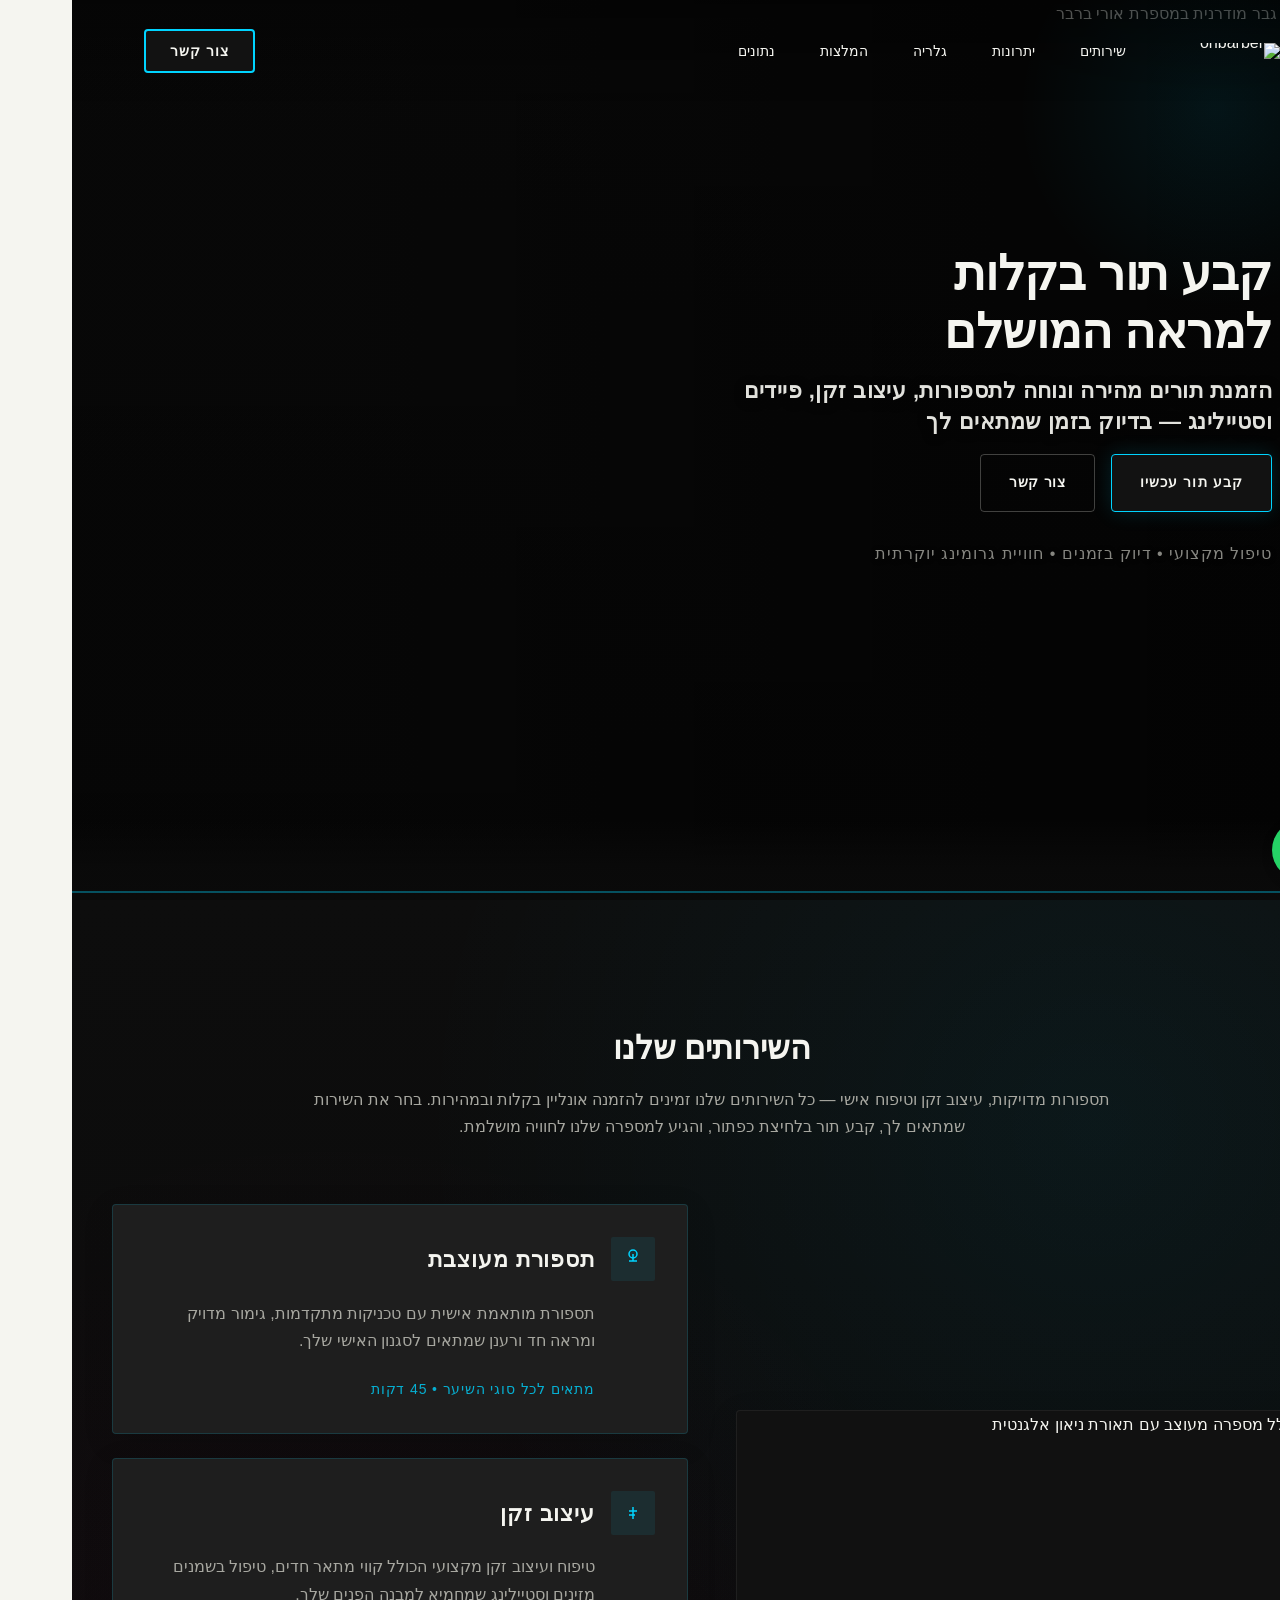
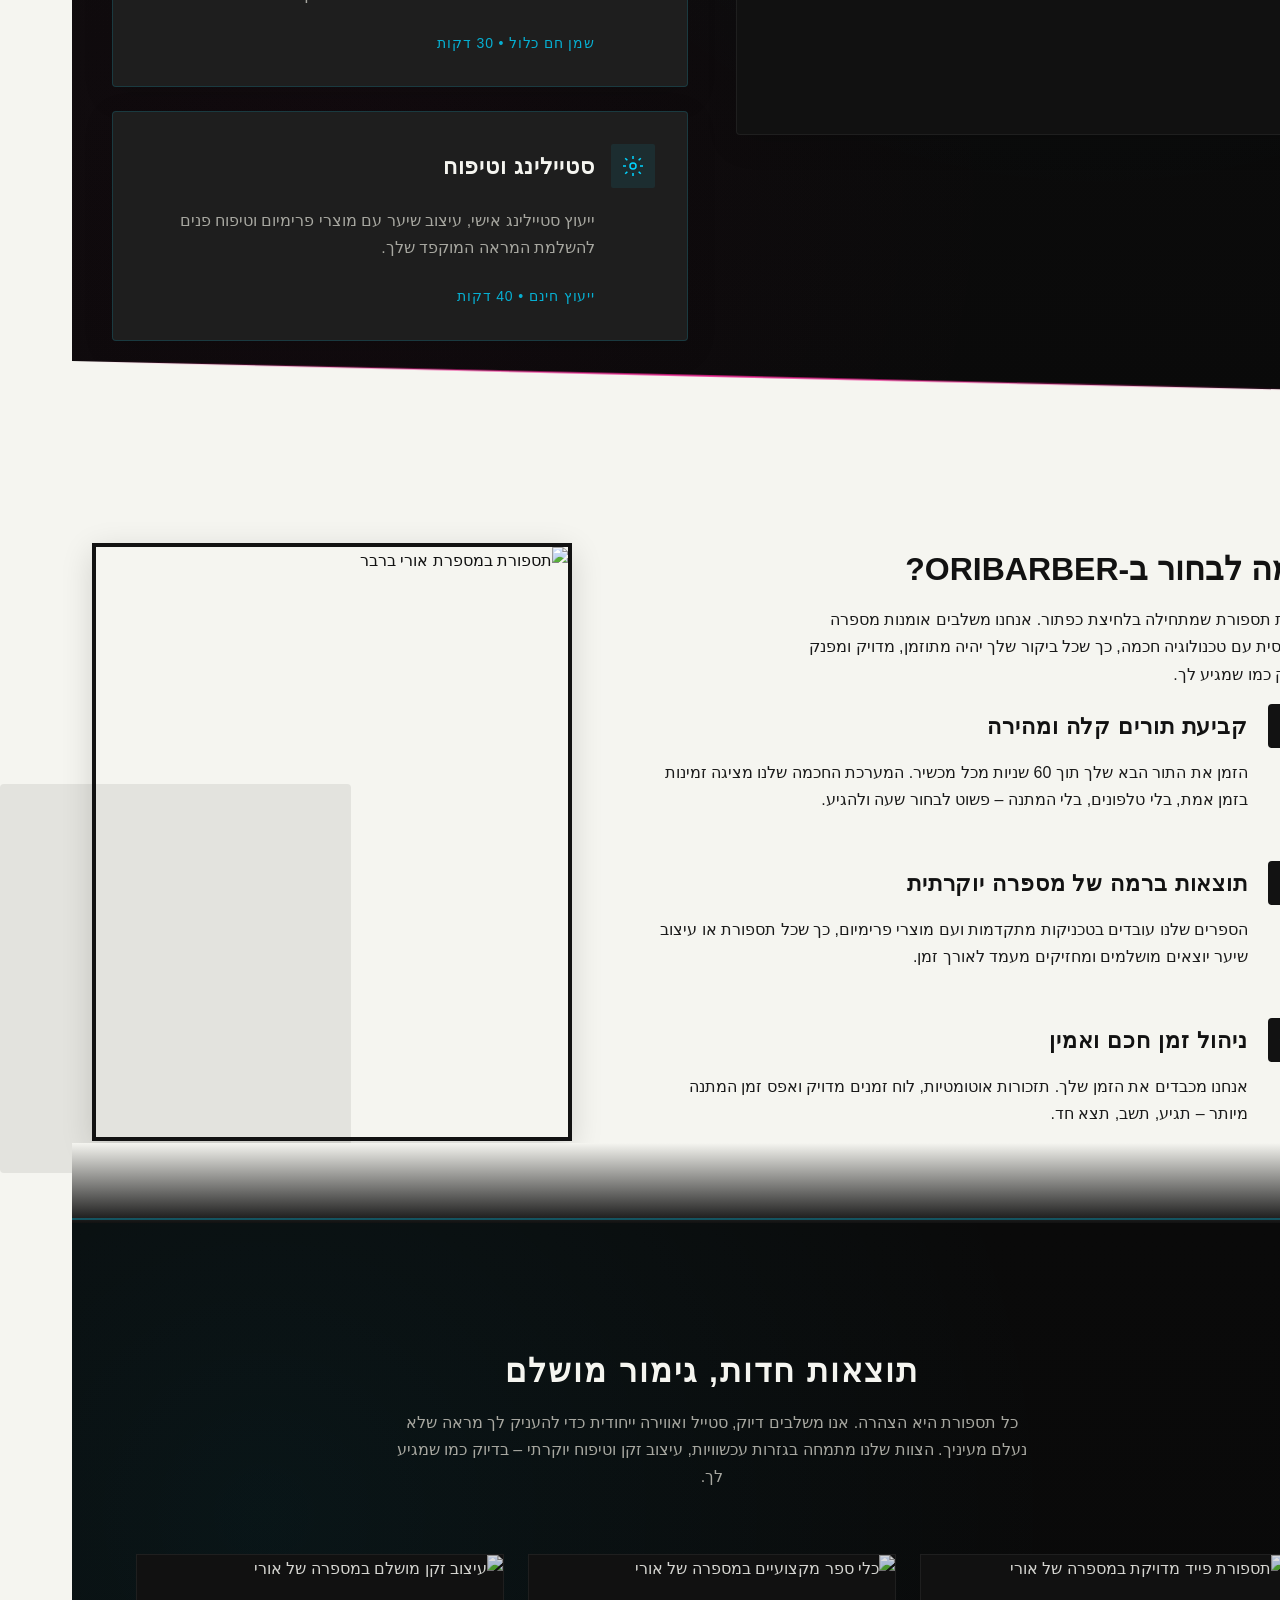
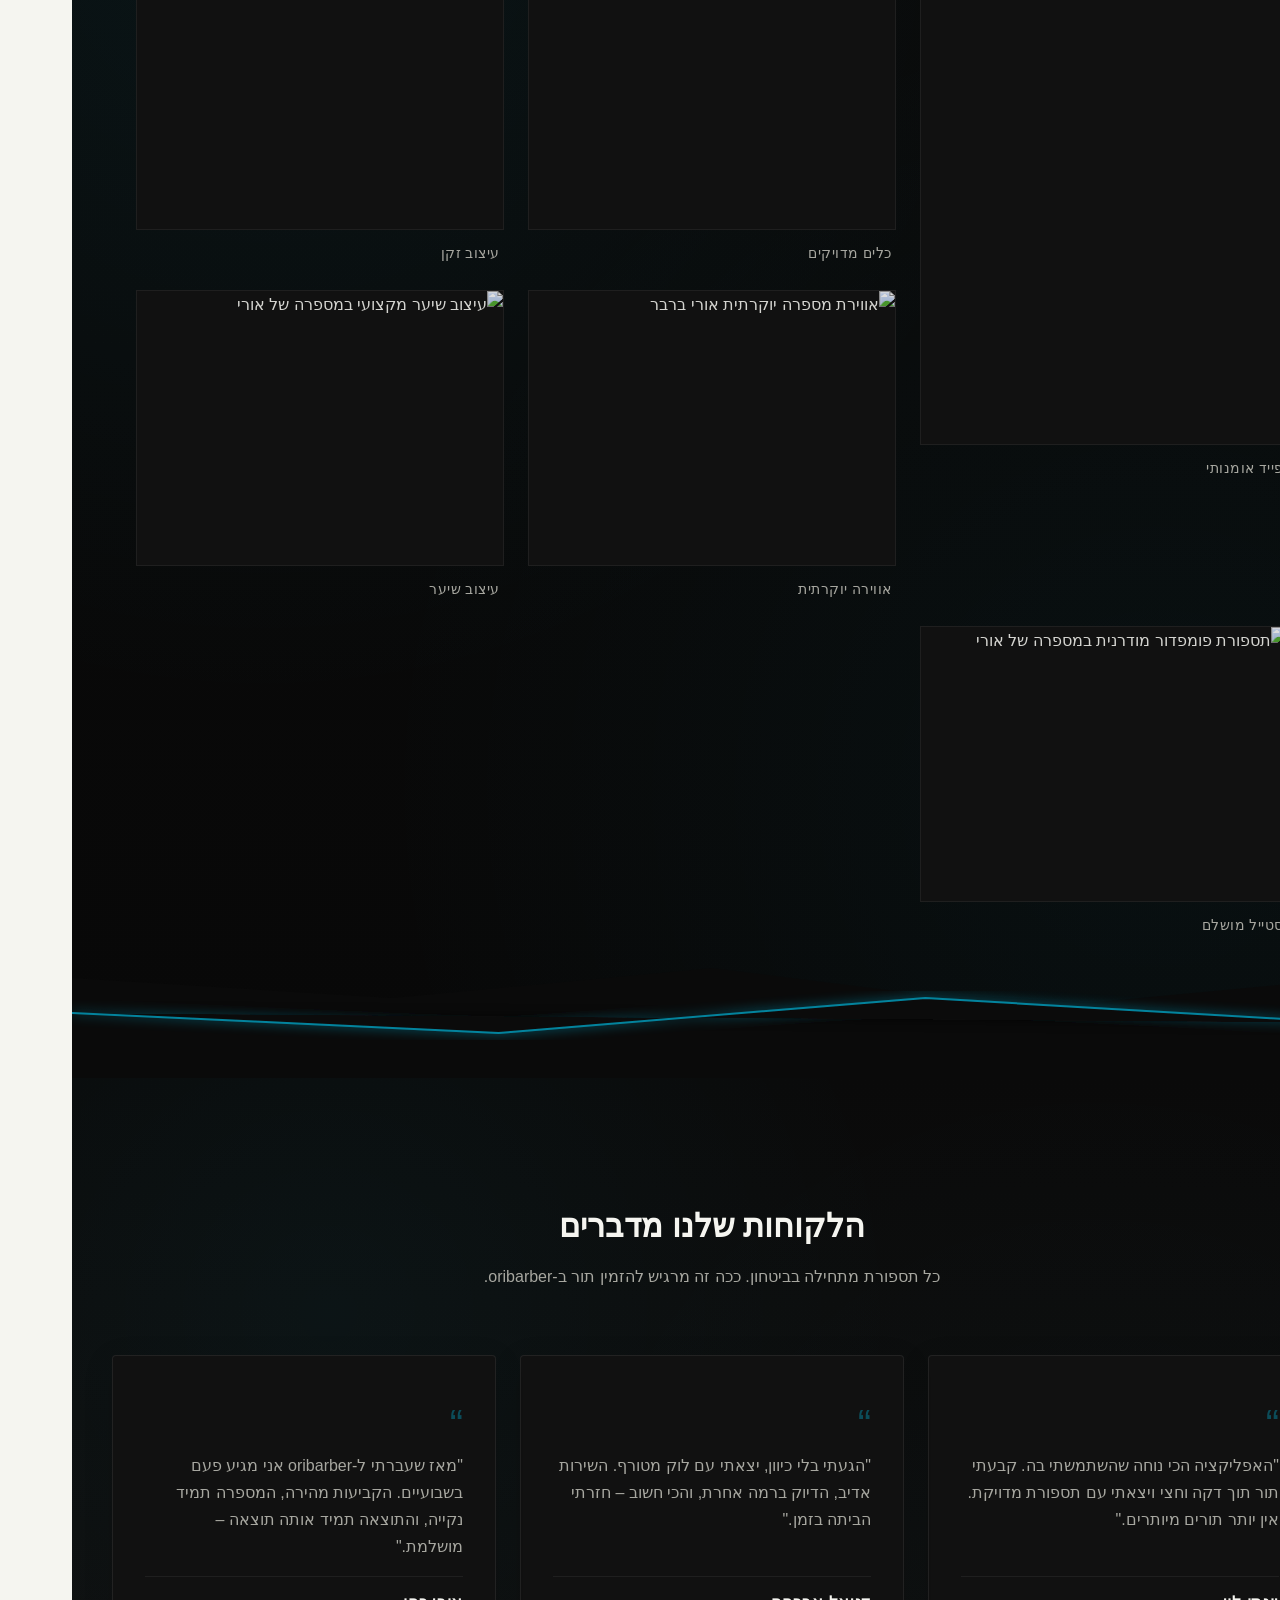
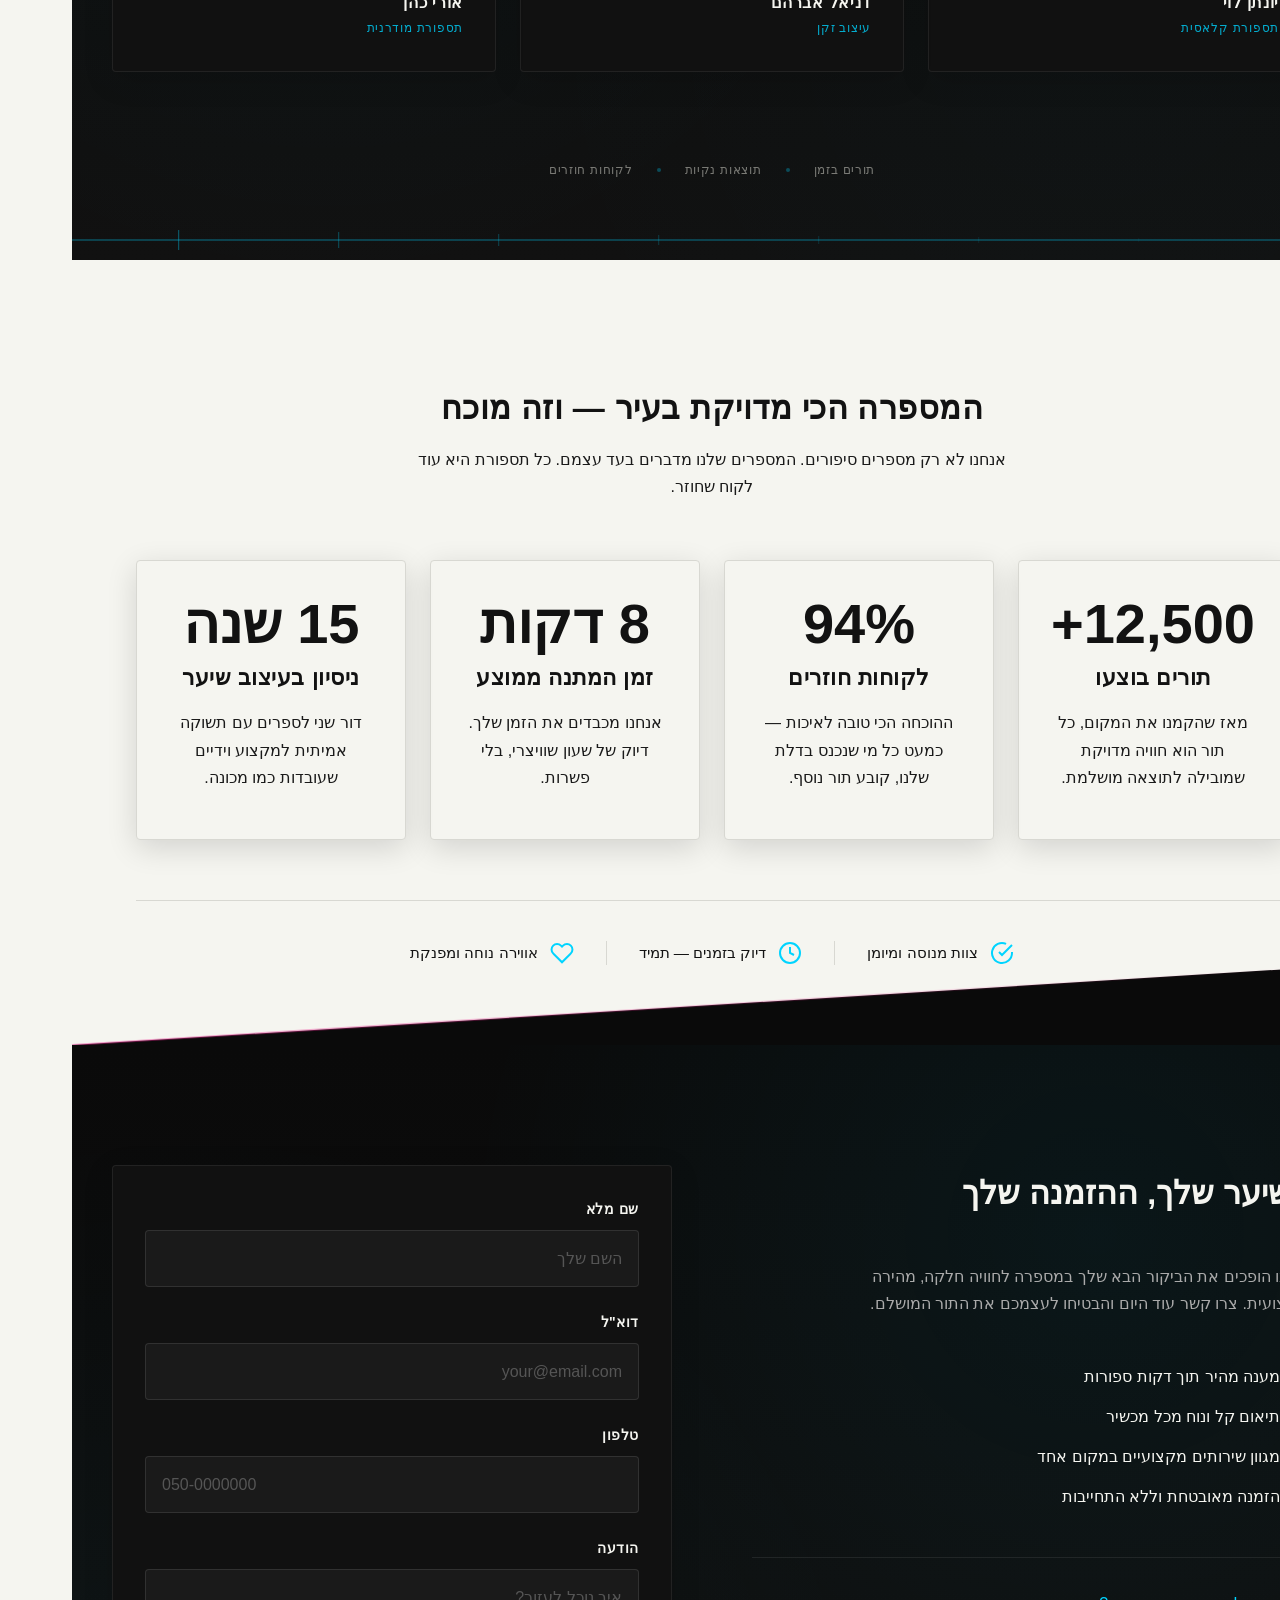
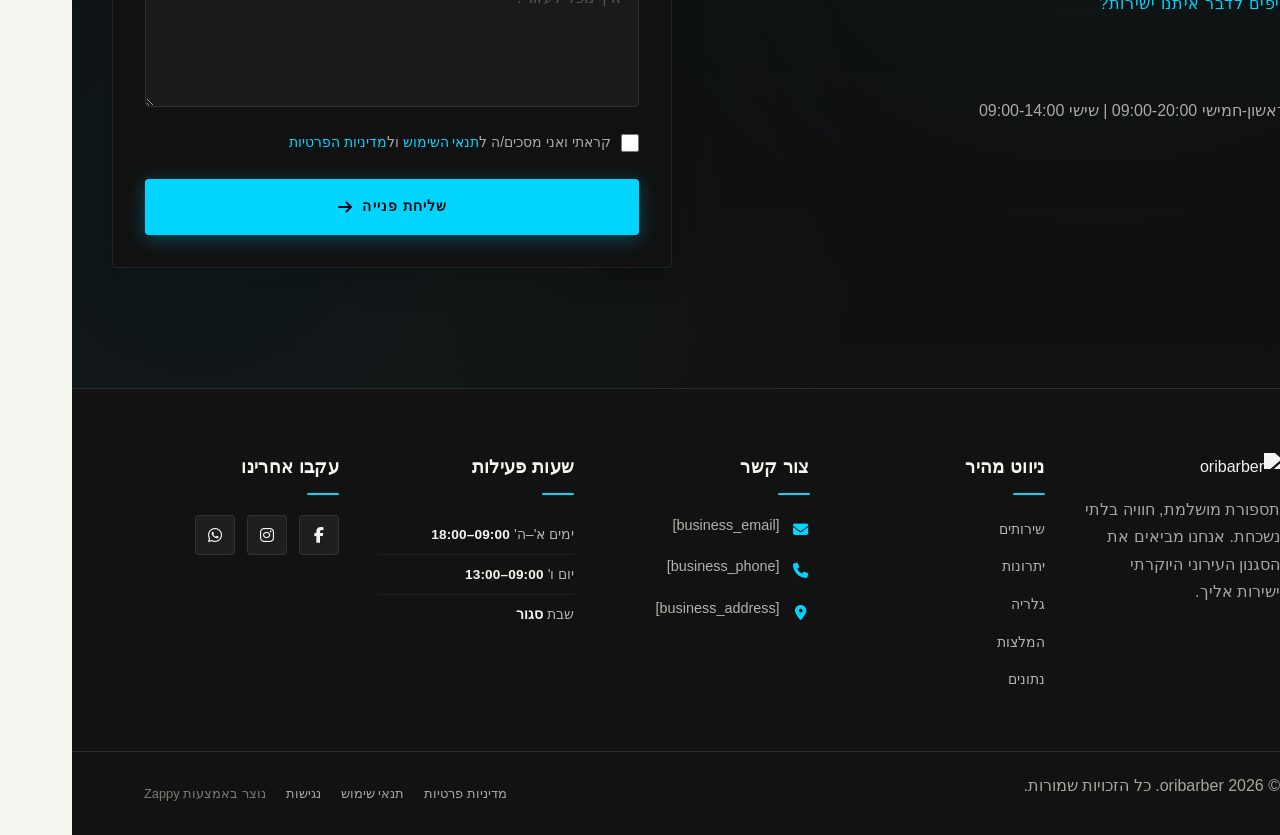
==== public/index.html @ 3cad595c "Initial website commit" ====
<!doctype html><html dir="rtl" lang="he"><head><meta charset="UTF-8"><meta content="width=device-width,initial-scale=1" name="viewport"><meta content="index, follow" name="robots"><title>הזמן תספורת מנצחת עכשיו — oribarber</title><meta content="מחפש מספרה קרובה שתשדרג לך את הלוק? ב-oribarber תוכל לקבוע תור בקלות אונליין לתספורת או עיצוב שיער מקצועי. הצוות שלנו מחכה להפוך כל ביקור לחוויה מעולה. קבע פגישה עכשיו!" name="description"><meta content="מספרה קרובה אליי, מספרות בסביבה שלי, הזמנת תור תספורת אונליין, oribarber, עיצוב שיער מקצועי" name="keywords"><link href="/assets/favicon.ico" rel="icon" type="image/x-icon"><link href="/assets/favicon-16x16.png" rel="icon" type="image/png" sizes="16x16"><link href="/assets/favicon-32x32.png" rel="icon" type="image/png" sizes="32x32"><link href="/assets/favicon-48x48.png" rel="icon" type="image/png" sizes="48x48"><link href="/assets/favicon-192x192.png" rel="icon" type="image/png" sizes="192x192"><link href="/assets/favicon-512x512.png" rel="icon" type="image/png" sizes="512x512"><link href="/assets/apple-touch-icon.png" rel="apple-touch-icon"><script>!function(){"use strict";var t="2a26b014-7bde-46ac-a381-172e5f6db918",e="https://api.zappy5.com/api/analytics/track",a=18e5,n=2592e6,o=!0,i=!0,r=!0;var s=function(){var e="zappy_visitor_"+t,a=null;try{if(a=localStorage.getItem(e)){var o=JSON.parse(a),i=Date.now();if(i-o.created<n)return o.lastSeen=i,localStorage.setItem(e,JSON.stringify(o)),o.id}}catch(t){console.warn("Zappy Analytics: LocalStorage not available")}var r="zv_"+Date.now()+"_"+Math.random().toString(36).substr(2,9);try{localStorage.setItem(e,JSON.stringify({id:r,created:Date.now(),lastSeen:Date.now()}))}catch(t){}return r}(),c=function(){var e="zappy_session_"+t,n=null;try{if(n=sessionStorage.getItem(e)){var o=JSON.parse(n),i=Date.now();if(i-o.timestamp<a)return o.timestamp=i,sessionStorage.setItem(e,JSON.stringify(o)),o.id}}catch(t){console.warn("Zappy Analytics: SessionStorage not available")}var r="zs_"+Date.now()+"_"+Math.random().toString(36).substr(2,9);try{sessionStorage.setItem(e,JSON.stringify({id:r,timestamp:Date.now()}))}catch(t){}return r}();function l(a,n){n=n||{};var o={website_id:t,event_type:a,page_path:window.location.pathname,referrer:document.referrer||"direct",visitor_id:s,session_id:c,metadata:n};if(navigator.sendBeacon){var i=new Blob([JSON.stringify(o)],{type:"application/json"});navigator.sendBeacon(e,i)}else fetch(e,{method:"POST",headers:{"Content-Type":"application/json"},body:JSON.stringify(o),keepalive:!0}).catch(function(t){console.warn("Zappy Analytics: Failed to track event",t)})}o&&l("pageview",{title:document.title,url:window.location.href}),i&&document.addEventListener("click",function(t){var e=t.target;if("BUTTON"===e.tagName||e.closest("button")){var a="BUTTON"===e.tagName?e:e.closest("button");l("click",{element:"button",text:a.textContent.trim().substring(0,100),id:a.id||null,class:a.className||null})}else if("A"===e.tagName||e.closest("a")){var n="A"===e.tagName?e:e.closest("a");l("navigation",{element:"link",text:n.textContent.trim().substring(0,100),href:n.href,external:n.hostname!==window.location.hostname})}},!0),r&&document.addEventListener("submit",function(t){var e=t.target;l("form_submit",{form_id:e.id||null,form_name:e.name||null,form_action:e.action||null,form_method:e.method||"GET"})},!0);var d=Date.now();window.addEventListener("beforeunload",function(){l("page_unload",{time_on_page:Math.floor((Date.now()-d)/1e3),page_path:window.location.pathname})}),window.zappyAnalytics={track:l,getVisitorId:function(){return s},getSessionId:function(){return c}}}()</script><meta content="הזמן תספורת מנצחת עכשיו — oribarber" property="og:title"><meta content="מחפש מספרה קרובה שתשדרג לך את הלוק? ב-oribarber תוכל לקבוע תור בקלות אונליין לתספורת או עיצוב שיער מקצועי. הצוות שלנו מחכה להפוך כל ביקור לחוויה מעולה. קבע פגישה עכשיו!" property="og:description"><meta content="summary_large_image" name="twitter:card"><meta content="הזמן תספורת מנצחת עכשיו — oribarber" name="twitter:title"><meta content="מחפש מספרה קרובה שתשדרג לך את הלוק? ב-oribarber תוכל לקבוע תור בקלות אונליין לתספורת או עיצוב שיער מקצועי. הצוות שלנו מחכה להפוך כל ביקור לחוויה מעולה. קבע פגישה עכשיו!" name="twitter:description"><meta content="website" property="og:type"><meta content="he_IL" property="og:locale"><link href="https://cdnjs.cloudflare.com/ajax/libs/font-awesome/6.4.0/css/all.min.css" rel="stylesheet"><style>.skip-link{position:absolute;top:0;left:0;transform:translateY(-200%);padding:12px 18px;background:var(--bg-dark,#1a1a1a);color:var(--text-light,#fff);font-weight:600;border-radius:0 0 8px 0;z-index:10000}.skip-link:focus{transform:none;outline:2px solid var(--ring,#fff);outline-offset:2px}:focus-visible{outline:2px solid var(--ring,currentColor);outline-offset:3px}</style><link href="/assets/favicon.ico" rel="icon" type="image/x-icon"><link href="/assets/favicon-16x16.png" rel="icon" type="image/png" sizes="16x16"><link href="/assets/favicon-32x32.png" rel="icon" type="image/png" sizes="32x32"><link href="/assets/favicon-48x48.png" rel="icon" type="image/png" sizes="48x48"><link href="/assets/favicon-192x192.png" rel="icon" type="image/png" sizes="192x192"><link href="/assets/favicon-512x512.png" rel="icon" type="image/png" sizes="512x512"><link href="/assets/apple-touch-icon.png" rel="apple-touch-icon"><link href="https://cdn.jsdelivr.net/npm/vanilla-cookieconsent@3/dist/cookieconsent.css" rel="stylesheet"><script src="https://cdn.jsdelivr.net/npm/vanilla-cookieconsent@3/dist/cookieconsent.umd.js"></script><script src="https://cdn.jsdelivr.net/gh/mickidum/acc_toolbar/acctoolbar/acctoolbar.min.js"></script><link href="/styles.css" rel="stylesheet"><script>window.ZAPPY_WEBSITE_ID="2a26b014-7bde-46ac-a381-172e5f6db918",window.ZAPPY_API_BASE="https://api.zappy5.com"</script><style id="zappy-dropdown-submenu-styles">#navMenu li:has(.sub-menu),.nav-menu li:has(.sub-menu),.navbar li:has(.sub-menu),nav li:has(.sub-menu){position:relative}#navMenu .sub-menu,.nav-menu .sub-menu,.navbar .sub-menu,nav .sub-menu{display:block!important;position:absolute!important;top:100%;left:0;min-width:220px;background:#fff;border-radius:8px;box-shadow:0 8px 25px rgba(0,0,0,.15);padding:8px 0;opacity:0;visibility:hidden;transform:translateY(10px);transition:all .3s ease;z-index:1000;list-style:none;pointer-events:none}#navMenu li:hover>.sub-menu,.nav-menu li:hover>.sub-menu,.navbar li:hover>.sub-menu,nav li:hover>.sub-menu{opacity:1!important;visibility:visible!important;transform:translateY(0)!important;pointer-events:auto!important}.sub-menu li{list-style:none;margin:0;padding:0}.sub-menu a{display:block!important;padding:10px 16px!important;color:var(--text-dark,#333)!important;font-weight:500;text-decoration:none;white-space:nowrap;transition:background-color .2s}.sub-menu .zappy-nav-child>a{padding-left:28px!important;font-size:.9em!important;opacity:.85!important}[dir=rtl] .sub-menu .zappy-nav-child>a,html[lang=ar] .sub-menu .zappy-nav-child>a,html[lang=he] .sub-menu .zappy-nav-child>a{padding-left:10px!important;padding-right:28px!important}.sub-menu .zappy-nav-parent>a{font-weight:600!important}.sub-menu a:hover{background-color:#f5f5f5}[dir=rtl] .nav-menu .sub-menu,[dir=rtl] .navbar .sub-menu,[dir=rtl] nav .sub-menu,html[lang=ar] .nav-menu .sub-menu,html[lang=ar] .navbar .sub-menu,html[lang=ar] nav .sub-menu,html[lang=he] .nav-menu .sub-menu,html[lang=he] .navbar .sub-menu,html[lang=he] nav .sub-menu{left:auto!important;right:0!important}.sub-menu:empty,.sub-menu:not(:has(li)):not(:has(> a)),.sub-menu:not(:has(li:not(.zappy-hidden-menu-item))):not(:has(> a)){display:none!important;opacity:0!important;visibility:hidden!important;pointer-events:none!important}li:has(.menu-group-title):hover>.sub-menu{opacity:1!important;visibility:visible!important;transform:translateY(0)!important;pointer-events:auto!important}#navMenu>li>.menu-group-title,.nav-menu>li>.menu-group-title{display:inline-block;padding:.5rem 1rem;cursor:default;user-select:none}@media (max-width:768px){#navMenu .sub-menu,.nav-menu .sub-menu,.navbar .sub-menu,nav .sub-menu{position:static!important;transform:none!important;box-shadow:none!important;background:0 0!important;max-height:0;overflow:hidden;opacity:0;visibility:hidden;transition:max-height .3s ease,opacity .3s ease;padding:0!important;border-radius:0!important}#navMenu .sub-menu.mobile-expanded,.nav-menu .sub-menu.mobile-expanded,.navbar .sub-menu.mobile-expanded{max-height:none!important;overflow-y:visible!important;opacity:1!important;visibility:visible!important;padding:8px 0 8px 16px!important}[dir=rtl] .sub-menu.mobile-expanded,html[lang=he] .sub-menu.mobile-expanded{padding:8px 16px 8px 0!important}#navMenu li:hover>.sub-menu,.nav-menu li:hover>.sub-menu,.navbar li:hover>.sub-menu,nav li:hover>.sub-menu{opacity:0;visibility:hidden;pointer-events:none}#navMenu li>.sub-menu.mobile-expanded,.nav-menu li>.sub-menu.mobile-expanded,.navbar li>.sub-menu.mobile-expanded,nav li>.sub-menu.mobile-expanded{opacity:1!important;visibility:visible!important;pointer-events:auto!important}#navMenu li:has(.sub-menu),.nav-menu li:has(.sub-menu),.navbar li:has(.sub-menu),nav li:has(.sub-menu){display:flex!important;flex-wrap:wrap!important;align-items:center!important;position:relative!important;min-height:44px!important}#navMenu li:has(.sub-menu)>a,.nav-menu li:has(.sub-menu)>a,.navbar li:has(.sub-menu)>a,nav li:has(.sub-menu)>a{flex:1!important;min-width:0!important}#navMenu li:has(.sub-menu)>.menu-group-title,.nav-menu li:has(.sub-menu)>.menu-group-title,.navbar li:has(.sub-menu)>.menu-group-title,nav li:has(.sub-menu)>.menu-group-title{flex:1!important;min-width:0!important;padding:0!important;line-height:inherit!important}#navMenu li:has(.sub-menu)>.sub-menu,.nav-menu li:has(.sub-menu)>.sub-menu,.navbar li:has(.sub-menu)>.sub-menu,nav li:has(.sub-menu)>.sub-menu{flex-basis:100%!important;width:100%!important}#navMenu li:has(.sub-menu)>a [class*=arrow],#navMenu li:has(.sub-menu)>a [class*=chevron],.nav-menu li:has(.sub-menu)>a .fa-angle-down,.nav-menu li:has(.sub-menu)>a .fa-chevron-down,.nav-menu li:has(.sub-menu)>a [class*=arrow],.nav-menu li:has(.sub-menu)>a [class*=chevron],nav li:has(.sub-menu)>a [class*=arrow],nav li:has(.sub-menu)>a [class*=chevron]{display:none!important;visibility:hidden!important}.mobile-submenu-toggle{display:flex!important;align-items:center!important;justify-content:center!important;width:44px!important;height:auto!important;background:0 0!important;border:none!important;cursor:pointer!important;color:var(--text-light)!important;position:static!important;flex-shrink:0!important;align-self:stretch!important;z-index:2!important;padding:0!important;margin:0!important}.mobile-submenu-toggle::after{content:''!important;width:0!important;height:0!important;border-left:6px solid transparent!important;border-right:6px solid transparent!important;border-top:7px solid currentColor!important;transition:transform .3s ease!important}.mobile-submenu-toggle.expanded::after{transform:rotate(180deg)!important}.sub-menu a{padding:10px 0!important;display:block!important;color:var(--text-light)!important;white-space:normal!important}.sub-menu .zappy-nav-child>a{padding-left:28px!important;font-size:.9em!important;opacity:.85!important}[dir=rtl] .sub-menu .zappy-nav-child>a,html[lang=ar] .sub-menu .zappy-nav-child>a,html[lang=he] .sub-menu .zappy-nav-child>a{padding-left:0!important;padding-right:28px!important}.sub-menu .zappy-nav-parent>a{font-weight:600!important}#navMenu.active,.nav-menu.active{max-width:100vw!important;overflow-x:hidden!important;box-sizing:border-box!important}.navbar .sub-menu li a,.zappy-products-dropdown .sub-menu a,nav.navbar .sub-menu li a{color:var(--text-light)!important}}@media (min-width:769px){.mobile-submenu-toggle{display:none!important}}</style><style id="zappy-widget-visibility">html[dir=rtl] .whatsapp-float{right:20px!important;left:auto!important}html:not([dir]) .whatsapp-float,html[dir=ltr] .whatsapp-float{left:20px!important;right:auto!important}html[dir=rtl] #mic-access-tool-general-button,html[dir=rtl] #mic-init-access-tool #mic-access-tool-general-button,html[dir=rtl] #mic-init-access-tool .mic-access-tool-general-button,html[dir=rtl] ._access-icon,html[dir=rtl] .mic-access-tool-general-button{left:20px!important;right:auto!important}html:not([dir]) #mic-access-tool-general-button,html:not([dir]) #mic-init-access-tool #mic-access-tool-general-button,html:not([dir]) #mic-init-access-tool .mic-access-tool-general-button,html:not([dir]) ._access-icon,html:not([dir]) .mic-access-tool-general-button,html[dir=ltr] #mic-access-tool-general-button,html[dir=ltr] #mic-init-access-tool #mic-access-tool-general-button,html[dir=ltr] #mic-init-access-tool .mic-access-tool-general-button,html[dir=ltr] ._access-icon,html[dir=ltr] .mic-access-tool-general-button{right:20px!important;left:auto!important}@media (max-width:768px){.whatsapp-float{display:flex!important}}@media (min-width:769px){.whatsapp-float{display:flex!important}}@media (max-width:768px){#mic-access-tool-general-button,#mic-init-access-tool #mic-access-tool-general-button,#mic-init-access-tool .mic-access-tool-general-button,._access-icon,.mic-access-tool-general-button{display:flex!important;visibility:visible!important;opacity:1!important;pointer-events:auto!important}#mic-access-tool-box.opened-mic-access-tool,#mic-init-access-tool #mic-access-tool-box.opened-mic-access-tool,.mic-access-tool-box.opened-mic-access-tool{visibility:visible!important;opacity:1!important;pointer-events:auto!important}}@media (min-width:769px){#mic-access-tool-general-button,#mic-init-access-tool #mic-access-tool-general-button,#mic-init-access-tool .mic-access-tool-general-button,._access-icon,.mic-access-tool-general-button{display:flex!important;visibility:visible!important;opacity:1!important;pointer-events:auto!important}#mic-access-tool-box.opened-mic-access-tool,#mic-init-access-tool #mic-access-tool-box.opened-mic-access-tool,.mic-access-tool-box.opened-mic-access-tool{visibility:visible!important;opacity:1!important;pointer-events:auto!important}}</style></head><body><a href="#main" class="skip-link">דלג לתוכן הראשי</a><nav class="navbar" dir="rtl"><button class="mobile-toggle" aria-label="Menu" id="mobileToggle"><svg viewBox="0 0 24 24" fill="none" height="24" width="24" class="hamburger-icon"><path d="M3 12h18M3 6h18M3 18h18" stroke="currentColor" stroke-width="2" stroke-linecap="round"/></svg> <svg viewBox="0 0 24 24" fill="none" height="24" width="24" class="close-icon" style="display:none"><path d="M18 6L6 18M6 6l12 12" stroke="currentColor" stroke-width="2" stroke-linecap="round"/></svg></button> <button class="phone-header-btn" aria-label="Call" data-phone="[business_phone]"><svg viewBox="0 0 24 24" fill="currentColor" height="20" width="20"><path d="M22 16.92v3a2 2 0 0 1-2.18 2 19.79 19.79 0 0 1-8.63-3.07 19.5 19.5 0 0 1-6-6 19.79 19.79 0 0 1-3.07-8.67A2 2 0 0 1 4.11 2h3a2 2 0 0 1 2 1.72 12.84 12.84 0 0 0 .7 2.81 2 2 0 0 1-.45 2.11L8.09 9.91a16 16 0 0 0 6 6l1.27-1.27a2 2 0 0 1 2.11-.45 12.84 12.84 0 0 0 2.81.7A2 2 0 0 1 22 16.92z"/></svg></button><div class="nav-container"><div class="nav-right-group"><div class="nav-brand"><a href="/" class="logo-link"><img alt="oribarber" src="/assets/site-----image-1.webp" class="logo"></a></div><ul class="nav-menu" id="navMenu"><li><a href="#services">שירותים</a></li><li><a href="#benefits">יתרונות</a></li><li><a href="#gallery">גלריה</a></li><li><a href="#testimonials">המלצות</a></li><li><a href="#stats">נתונים</a></li><li class="mobile-contact-link nav-cta-mobile-item"><a href="#contact" class="nav-cta-btn">צור קשר</a></li></ul></div><div class="nav-cta-container"><a href="#contact" class="nav-cta-btn">צור קשר</a></div></div></nav><script>window.addEventListener("load",function(){const e=document.querySelector(".navbar, nav, header");if(!e)return void console.log("[Navbar] Navbar element not found");let t=document.getElementById("mobileToggle")||document.querySelector(".mobile-toggle")||document.querySelector(".hamburger")||document.querySelector(".hamburger-menu")||document.querySelector(".menu-toggle")||document.querySelector(".burger-menu")||document.querySelector('[aria-label="Menu"]')||document.querySelector('[aria-label="תפריט"]');const o=document.querySelector(".phone-header-btn"),n=window.getComputedStyle(e);let r=n.backgroundColor;if(console.log("[Navbar] Initial navbar background:",r),"transparent"===r||"rgba(0, 0, 0, 0)"===r||r.startsWith("rgba")&&r.includes(", 0)")){const e=n.backgroundImage;if(e&&"none"!==e)console.log("[Navbar] Navbar has background image/gradient, using dark text"),r="rgb(240, 240, 240)";else{const e=window.getComputedStyle(document.body).backgroundColor;console.log("[Navbar] Navbar transparent, using body background:",e),r=e}}const a=r.match(/\d+/g);if(a&&a.length>=3){const e=(.299*parseInt(a[0])+.587*parseInt(a[1])+.114*parseInt(a[2]))/255;console.log("[Navbar] Mobile button colors preserved from Claude CSS (luminance:",e.toFixed(2)+")");const n=document.createElement("style");n.id="zappy-mobile-nav-fix";document.documentElement.lang;document.documentElement.dir,n.textContent='\n        /* Hide mobile buttons on desktop, show only on mobile */\n        @media (min-width: 769px) {\n          .mobile-toggle,\n          .phone-header-btn {\n            display: none !important;\n          }\n        }\n        \n        /* Show and position mobile buttons correctly on mobile */\n        @media (max-width: 768px) {\n          .navbar,\n          nav.navbar {\n            min-height: 70px !important;\n          }\n\n          .mobile-toggle,\n          .phone-header-btn {\n            position: absolute !important;\n            top: 0 !important;\n            bottom: 0 !important;\n            margin-top: auto !important;\n            margin-bottom: auto !important;\n            transform: none !important;\n            z-index: 1001 !important;\n            display: flex !important;\n            align-items: center !important;\n            justify-content: center !important;\n            width: 36px !important;\n            height: 36px !important;\n            border-radius: 50% !important;\n            border: none !important;\n            cursor: pointer !important;\n            padding: 6px !important;\n            background: none !important;\n            color: var(--nav-text, var(--text-light)) !important;\n            touch-action: manipulation !important;\n            -webkit-tap-highlight-color: transparent !important;\n          }\n\n          html[data-zappy-site-type="ecommerce"] .phone-header-btn,\n          body[data-zappy-site-type="ecommerce"] .phone-header-btn,\n          html[data-zappy-site-type="ecommerce"] header .phone-header-btn,\n          html[data-zappy-site-type="ecommerce"] nav .phone-header-btn {\n            display: none !important;\n            visibility: hidden !important;\n            width: 0 !important;\n            height: 0 !important;\n            min-width: 0 !important;\n            overflow: hidden !important;\n          }\n          \n          /* LTR positioning (default): hamburger LEFT, phone RIGHT */\n          html:not([dir="rtl"]):not([lang="he"]):not([lang="ar"]) .mobile-toggle,\n          html[dir="ltr"] .mobile-toggle {\n            left: 12px !important;\n            right: auto !important;\n          }\n          html:not([dir="rtl"]):not([lang="he"]):not([lang="ar"]) .phone-header-btn,\n          html[dir="ltr"] .phone-header-btn {\n            right: 12px !important;\n            left: auto !important;\n          }\n          \n          /* RTL positioning: hamburger RIGHT, phone LEFT */\n          html[dir="rtl"] .mobile-toggle,\n          html[lang="he"] .mobile-toggle,\n          html[lang="ar"] .mobile-toggle {\n            right: 12px !important;\n            left: auto !important;\n          }\n          html[dir="rtl"] .phone-header-btn,\n          html[lang="he"] .phone-header-btn,\n          html[lang="ar"] .phone-header-btn {\n            left: 12px !important;\n            right: auto !important;\n          }\n          \n          /* CRITICAL: Ensure nav-container has min-height on mobile */\n          /* All children are positioned absolutely/fixed on mobile, so height:auto collapses to 0 */\n          .nav-container {\n            min-height: 70px !important;\n            position: relative !important;\n          }\n          \n          /* Ensure SVG icons are properly sized and inherit color */\n          .mobile-toggle svg,\n          .phone-header-btn svg {\n            width: 24px !important;\n            height: 24px !important;\n            /* Don\'t force display - let JavaScript control hamburger/close toggle */\n          }\n          \n          /* Reset nav-cta-container on mobile - remove desktop box-shadow/padding */\n          /* that creates a visible ghost box when CTA button is hidden */\n          .nav-cta-container {\n            box-shadow: none !important;\n            padding: 0 !important;\n          }\n          \n          /* Hide nav-cta-container entirely on mobile when there\'s no lang-switcher */\n          /* (only the CTA button is inside, and it\'s hidden on mobile) */\n          .nav-cta-container:not(:has(.lang-switcher)) {\n            display: none !important;\n          }\n          \n          /* CRITICAL: Prevent hero image fade gradient from bleeding over headline text */\n          /* The .image-fade-gradient has bottom: -30px (extends below parent) */\n          /* On mobile stacked layout, this overlaps the h1 text below the image */\n          .hero-image-column {\n            overflow: hidden !important;\n          }\n          .image-fade-gradient {\n            bottom: 0 !important;\n          }\n          \n          /* Hide desktop language switcher on mobile - hamburger menu handles it */\n          /* High specificity to override stored CSS */\n          .lang-switcher,\n          .nav-cta-container .lang-switcher,\n          .nav-container .lang-switcher,\n          .navbar .lang-switcher,\n          .navbar .nav-cta-container .lang-switcher {\n            display: none !important;\n          }\n        }\n      ';const r=document.getElementById("zappy-mobile-nav-fix");r&&r.remove(),document.head.appendChild(n),console.log("[Navbar] Critical CSS injected for mobile nav positioning");const i=window.innerWidth<=768;if(t){const e=t.querySelector(".hamburger-icon"),o=t.querySelector(".close-icon");e&&(e.style.setProperty("width","24px","important"),e.style.setProperty("height","24px","important"),e.style.setProperty("display","block","important")),o&&(o.style.setProperty("width","24px","important"),o.style.setProperty("height","24px","important"),o.style.setProperty("display","none","important")),i?(t.style.setProperty("position","absolute","important"),t.style.setProperty("top","0","important"),t.style.setProperty("bottom","0","important"),t.style.setProperty("margin-top","auto","important"),t.style.setProperty("margin-bottom","auto","important"),t.style.setProperty("transform","none","important"),t.style.setProperty("z-index","1001","important"),t.style.removeProperty("left"),t.style.removeProperty("right"),console.log("[Navbar] Mobile toggle positioning applied (mobile viewport)")):(t.style.removeProperty("position"),t.style.removeProperty("top"),t.style.removeProperty("transform"),t.style.removeProperty("z-index"),t.style.removeProperty("left"),t.style.removeProperty("right"),console.log("[Navbar] Desktop viewport - cleared mobile toggle inline positioning"))}if(o){const e=o.querySelector("svg");e&&(e.style.width="24px",e.style.height="24px",e.setAttribute("width","24"),e.setAttribute("height","24")),i?(o.style.setProperty("position","absolute","important"),o.style.setProperty("top","0","important"),o.style.setProperty("bottom","0","important"),o.style.setProperty("margin-top","auto","important"),o.style.setProperty("margin-bottom","auto","important"),o.style.setProperty("transform","none","important"),o.style.setProperty("z-index","1001","important"),o.style.removeProperty("left"),o.style.removeProperty("right"),console.log("[Navbar] Phone button positioning applied (mobile viewport)")):(o.style.removeProperty("position"),o.style.removeProperty("top"),o.style.removeProperty("transform"),o.style.removeProperty("z-index"),o.style.removeProperty("left"),o.style.removeProperty("right"),console.log("[Navbar] Desktop viewport - cleared phone button inline positioning"))}}else console.log("[Navbar] Could not parse background color:",r);t=document.getElementById("mobileToggle")||document.querySelector(".mobile-toggle")||document.querySelector(".hamburger")||document.querySelector(".hamburger-menu")||document.querySelector(".menu-toggle")||document.querySelector(".burger-menu")||document.querySelector('[aria-label="Menu"]')||document.querySelector('[aria-label="תפריט"]');const i=document.getElementById("navMenu")||document.querySelector(".nav-menu")||document.querySelector(".nav-links")||document.querySelector("nav ul:not(.submenu)");if(!t||!i)return void console.log("[Navbar] Mobile toggle or menu not found:",{toggle:!!t,menu:!!i});i.id||(i.id="navMenu"),console.log("[Navbar] Initializing mobile menu...");const l=t.cloneNode(!0);t.parentNode.replaceChild(l,t);var s=0;function p(e){var t=Date.now();t-s<300||(s=t,function(e){e.preventDefault(),e.stopPropagation();const t=l.querySelector(".hamburger-icon"),o=l.querySelector(".close-icon");i.classList.contains("active")?(i.classList.remove("active"),t&&t.style.setProperty("display","block","important"),o&&o.style.setProperty("display","none","important"),document.body.style.overflow="",document.body.classList.remove("menu-open"),console.log("[Navbar] Menu closed")):(i.classList.add("active"),t&&t.style.setProperty("display","none","important"),o&&o.style.setProperty("display","block","important"),document.body.style.overflow="hidden",document.body.classList.add("menu-open"),console.log("[Navbar] Menu opened"))}(e))}l.addEventListener("click",p),l.addEventListener("touchend",p),document.addEventListener("keydown",function(e){if(("Escape"===e.key||"Esc"===e.key)&&i.classList.contains("active")){const e=l.querySelector(".hamburger-icon"),t=l.querySelector(".close-icon");i.classList.remove("active"),e&&e.style.setProperty("display","block","important"),t&&t.style.setProperty("display","none","important"),document.body.style.overflow="",document.body.classList.remove("menu-open"),console.log("[Navbar] Menu closed (Escape)")}}),i.querySelectorAll("a").forEach(function(e){e.addEventListener("click",function(){if("#"===this.getAttribute("href"))return;const e=l.querySelector(".hamburger-icon"),t=l.querySelector(".close-icon");i.classList.remove("active"),e&&e.style.setProperty("display","block","important"),t&&t.style.setProperty("display","none","important"),document.body.style.overflow="",document.body.classList.remove("menu-open"),console.log("[Navbar] Menu closed (link clicked)")})});var m=i.querySelectorAll(".dropdown-toggle");m.forEach(function(e){e.addEventListener("click",function(e){e.preventDefault(),e.stopPropagation();var t=this.closest(".nav-dropdown");t&&(t.parentNode.querySelectorAll(".nav-dropdown.open").forEach(function(e){e!==t&&e.classList.remove("open")}),t.classList.toggle("open"),console.log("[Navbar] Dropdown toggled:",t.classList.contains("open")?"open":"closed"))})}),document.addEventListener("click",function(e){e.target.closest(".nav-dropdown")||document.querySelectorAll(".nav-dropdown.open").forEach(function(e){e.classList.remove("open")})}),console.log("[Navbar] Dropdown handlers initialized for "+m.length+" dropdowns"),o&&o.addEventListener("click",function(){const e=document.querySelectorAll('a[href^="tel:"]'),t=e.length>0?e[0].getAttribute("href").replace("tel:",""):"[business_phone]";window.location.href="tel:"+t,console.log("[Navbar] Phone button clicked")}),console.log("[Navbar] Mobile menu initialized successfully")})</script><main id="main"><section class="index-hero-section" data-band-index="0" data-layout-spec="בית-hero" id="hero" dir="rtl" data-hero-type="fullscreen-scrim"><img alt="תספורת גבר מודרנית במספרת אורי ברבר" src="/assets/site-index-hero-image-1.webp" data-context="Close-up cinematic barbering scene: clipper cutting a sharp fade on dark hair, neon cyan and subtle magenta reflections on the blade, moody dark background with graphite tones, premium urban barbershop vibe" data-placeholder="index-hero-image-1" height="600" loading="eager" width="1200" class="hero-bg-image" data-hero-bg="true" fetchpriority="high"><div class="hero-scrim" aria-hidden="true"></div><div class="hero-glow-orb" aria-hidden="true"></div><div class="hero-content-group"><h1 class="hero-headline">קבע תור בקלות<br>למראה המושלם</h1><h3 class="hero-subtitle">הזמנת תורים מהירה ונוחה לתספורות, עיצוב זקן, פיידים וסטיילינג — בדיוק בזמן שמתאים לך</h3><div class="hero-cta-row"><a href="#booking" class="hero-cta-primary">קבע תור עכשיו</a> <a href="#contact" class="hero-cta-secondary">צור קשר</a></div><p class="hero-micro-trust">טיפול מקצועי • דיוק בזמנים • חוויית גרומינג יוקרתית</p></div><div class="hero-divider-wrapper" aria-hidden="true"><svg viewBox="0 0 1200 80" xmlns="http://www.w3.org/2000/svg" aria-hidden="true" data-no-icon-edit="true" preserveAspectRatio="none"><defs><linearGradient id="heroSmokeFade" x1="0" x2="0" y1="0" y2="1"><stop offset="0%" stop-color="#0A0A0A" stop-opacity="0"/><stop offset="60%" stop-color="#0A0A0A" stop-opacity="0.85"/><stop offset="100%" stop-color="#0A0A0A" stop-opacity="1"/></linearGradient></defs><rect height="100%" width="100%" x="0" y="0" fill="url(#heroSmokeFade)"/><line x1="0" x2="1200" y1="72" y2="72" stroke="var(--accent)" stroke-width="1" opacity="0.7"/></svg></div></section><section class="index-services-section" data-band-index="1" data-layout-spec="בית-services" id="services"><div class="service-intro"><h2>השירותים שלנו</h2><p>תספורות מדויקות, עיצוב זקן וטיפוח אישי — כל השירותים שלנו זמינים להזמנה אונליין בקלות ובמהירות. בחר את השירות שמתאים לך, קבע תור בלחיצת כפתור, והגיע למספרה שלנו לחוויה מושלמת.</p></div><div class="service-layout"><div class="service-visual"><img alt="חלל מספרה מעוצב עם תאורת ניאון אלגנטית" src="/assets/site-index-services-image-1.webp" data-context="A premium barbershop interior shot with dramatic lighting, exposed brick wall, a leather barber chair, and neon cyan accent lighting reflecting off a mirror. The scene should feel cinematic and upscale, matching a dark urban aesthetic." data-placeholder="index-services-image-1" height="400" loading="lazy" width="600" decoding="async"></div><div class="service-cards"><div class="service-card"><div class="card-icon"><svg viewBox="0 0 24 24" fill="none" data-element-type="icon" data-icon-type="svg" height="24" width="24" stroke="currentColor" stroke-width="1.5"><path d="M16 7a4 4 0 1 1-8 0 4 4 0 0 1 8 0Z"/><path d="M12 7v7"/><path d="M8 14h8"/></svg></div><div class="card-content"><h3>תספורת מעוצבת</h3><p>תספורת מותאמת אישית עם טכניקות מתקדמות, גימור מדויק ומראה חד ורענן שמתאים לסגנון האישי שלך.</p><small class="card-detail">מתאים לכל סוגי השיער • 45 דקות</small></div></div><div class="service-card"><div class="card-icon"><svg viewBox="0 0 24 24" fill="none" data-element-type="icon" data-icon-type="svg" height="24" width="24" stroke="currentColor" stroke-width="1.5"><path d="M8 10h8"/><path d="M8 14h6"/><path d="M12 6v12"/></svg></div><div class="card-content"><h3>עיצוב זקן</h3><p>טיפוח ועיצוב זקן מקצועי הכולל קווי מתאר חדים, טיפול בשמנים מזינים וסטיילינג שמחמיא למבנה הפנים שלך.</p><small class="card-detail">שמן חם כלול • 30 דקות</small></div></div><div class="service-card"><div class="card-icon"><svg viewBox="0 0 24 24" fill="none" data-element-type="icon" data-icon-type="svg" height="24" width="24" stroke="currentColor" stroke-width="1.5"><circle cx="12" cy="12" r="3"/><path d="M12 2v3"/><path d="M12 19v3"/><path d="M4.22 4.22l2.12 2.12"/><path d="M17.66 17.66l2.12 2.12"/><path d="M2 12h3"/><path d="M19 12h3"/><path d="M4.22 19.78l2.12-2.12"/><path d="M17.66 6.34l2.12-2.12"/></svg></div><div class="card-content"><h3>סטיילינג וטיפוח</h3><p>ייעוץ סטיילינג אישי, עיצוב שיער עם מוצרי פרימיום וטיפוח פנים להשלמת המראה המוקפד שלך.</p><small class="card-detail">ייעוץ חינם • 40 דקות</small></div></div></div></div><div class="index-services-divider-wrapper"><svg viewBox="0 0 1200 80" xmlns="http://www.w3.org/2000/svg" aria-hidden="true" data-no-icon-edit="true" preserveAspectRatio="none"><defs><linearGradient id="magentaGlow" x1="0%" x2="100%" y1="0%" y2="0%"><stop offset="0%" stop-color="#E91E8C" stop-opacity="0"/><stop offset="50%" stop-color="#E91E8C" stop-opacity="0.8"/><stop offset="100%" stop-color="#E91E8C" stop-opacity="0"/></linearGradient></defs><path d="M0,80 L0,20 L1200,50 L1200,80 Z" fill="var(--bg-light)"/><line x1="0" x2="1200" y1="20" y2="50" stroke="url(#magentaGlow)" stroke-width="2"/></svg></div></section><section class="index-benefits-section" data-band-index="2" data-layout-spec="בית-benefits" id="benefits"><div class="index-benefits-section__container"><div class="index-benefits-section__content"><h2 class="index-benefits-section__heading">למה לבחור ב-OriBarber?</h2><p class="index-benefits-section__intro" style="color:#1A1A1A !important">חוויית תספורת שמתחילה בלחיצת כפתור. אנחנו משלבים אומנות מספרה קלאסית עם טכנולוגיה חכמה, כך שכל ביקור שלך יהיה מתוזמן, מדויק ומפנק בדיוק כמו שמגיע לך.</p><ul class="index-benefits-section__list"><li class="index-benefits-section__item"><div class="index-benefits-section__icon-wrap"><svg viewBox="0 0 24 24" fill="none" data-element-type="icon" data-icon-type="svg" stroke="currentColor" stroke-width="2" class="index-benefits-section__icon" stroke-linecap="round" stroke-linejoin="round"><rect height="18" width="18" x="3" y="4" rx="2" ry="2"/><line x1="16" x2="16" y1="2" y2="6"/><line x1="8" x2="8" y1="2" y2="6"/><line x1="3" x2="21" y1="10" y2="10"/></svg></div><div class="index-benefits-section__text-block"><h3 class="index-benefits-section__subheading">קביעת תורים קלה ומהירה</h3><p class="index-benefits-section__desc" style="color:#1A1A1A !important">הזמן את התור הבא שלך תוך 60 שניות מכל מכשיר. המערכת החכמה שלנו מציגה זמינות בזמן אמת, בלי טלפונים, בלי המתנה – פשוט לבחור שעה ולהגיע.</p></div></li><li class="index-benefits-section__item"><div class="index-benefits-section__icon-wrap"><svg viewBox="0 0 24 24" fill="none" data-element-type="icon" data-icon-type="svg" stroke="currentColor" stroke-width="2" class="index-benefits-section__icon" stroke-linecap="round" stroke-linejoin="round"><path d="M6 2L3 6v14a2 2 0 0 0 2 2h14a2 2 0 0 0 2-2V6l-3-4z"/><line x1="3" x2="21" y1="6" y2="6"/><path d="M16 10a4 4 0 0 1-8 0"/></svg></div><div class="index-benefits-section__text-block"><h3 class="index-benefits-section__subheading">תוצאות ברמה של מספרה יוקרתית</h3><p class="index-benefits-section__desc" style="color:#1A1A1A !important">הספרים שלנו עובדים בטכניקות מתקדמות ועם מוצרי פרימיום, כך שכל תספורת או עיצוב שיער יוצאים מושלמים ומחזיקים מעמד לאורך זמן.</p></div></li><li class="index-benefits-section__item"><div class="index-benefits-section__icon-wrap"><svg viewBox="0 0 24 24" fill="none" data-element-type="icon" data-icon-type="svg" stroke="currentColor" stroke-width="2" class="index-benefits-section__icon" stroke-linecap="round" stroke-linejoin="round"><circle cx="12" cy="12" r="10"/><polyline points="12 6 12 12 16 14"/></svg></div><div class="index-benefits-section__text-block"><h3 class="index-benefits-section__subheading">ניהול זמן חכם ואמין</h3><p class="index-benefits-section__desc" style="color:#1A1A1A !important">אנחנו מכבדים את הזמן שלך. תזכורות אוטומטיות, לוח זמנים מדויק ואפס זמן המתנה מיותר – תגיע, תשב, תצא חד.</p></div></li></ul></div><div class="index-benefits-section__media"><div class="index-benefits-section__image-frame"><img alt="תספורת במספרת אורי ברבר" src="/assets/site-index-benefits-image-1.webp" data-context="Modern barbershop interior with dark moody lighting, a barber styling a client's hair, sharp urban aesthetic, neon cyan accent light reflecting on a mirror, premium grooming atmosphere" data-placeholder="index-benefits-image-1" height="750" loading="lazy" width="600" decoding="async" class="index-benefits-section__img"></div><div class="index-benefits-section__backplate" aria-hidden="true"></div></div></div><div class="index-benefits-section__divider-wrapper" aria-hidden="true"><svg viewBox="0 0 1200 80" xmlns="http://www.w3.org/2000/svg" aria-hidden="true" data-no-icon-edit="true" preserveAspectRatio="none"><defs><linearGradient id="benefitsGrad" x1="0%" x2="0%" y1="0%" y2="100%"><stop offset="0%" stop-color="#F5F5F0" stop-opacity="1"/><stop offset="100%" stop-color="#121212" stop-opacity="1"/></linearGradient></defs><rect height="80" width="1200" x="0" y="0" fill="url(#benefitsGrad)"/><line x1="0" x2="1200" y1="76" y2="76" stroke="var(--accent)" stroke-width="1" opacity="0.6"/></svg></div></section><section class="index-gallery-section" data-band-index="3" data-layout-spec="בית-gallery" id="gallery" dir="rtl"><div class="index-gallery-section__container"><header class="index-gallery-section__header"><h2>תוצאות חדות, גימור מושלם</h2><p>כל תספורת היא הצהרה. אנו משלבים דיוק, סטייל ואווירה ייחודית כדי להעניק לך מראה שלא נעלם מעיניך. הצוות שלנו מתמחה בגזרות עכשוויות, עיצוב זקן וטיפוח יוקרתי – בדיוק כמו שמגיע לך.</p></header><div class="index-gallery-section__grid"><figure class="index-gallery-section__tile index-gallery-section__tile--hero"><div class="index-gallery-section__image-wrapper"><img alt="תספורת פייד מדויקת במספרה של אורי" src="/assets/site-index-gallery-image-1.webp" data-context="Close-up macro shot of a barber hands precisely trimming a fade haircut with professional clippers, dramatic lighting highlighting the craftsmanship and texture of the hair in a dark modern barbershop" data-placeholder="index-gallery-image-1" height="800" loading="lazy" width="600" decoding="async"></div><figcaption class="index-gallery-section__caption">פייד אומנותי</figcaption></figure><figure class="index-gallery-section__tile"><div class="index-gallery-section__image-wrapper"><img alt="כלי ספר מקצועיים במספרה של אורי" src="/assets/site-index-gallery-image-2.webp" data-context="Professional barber tools arranged on a dark marble countertop: straight razor, scissors, comb, and shaving brush, with subtle neon cyan reflections on the metal surfaces" data-placeholder="index-gallery-image-2" height="300" loading="lazy" width="400" decoding="async"></div><figcaption class="index-gallery-section__caption">כלים מדויקים</figcaption></figure><figure class="index-gallery-section__tile"><div class="index-gallery-section__image-wrapper"><img alt="עיצוב זקן מושלם במספרה של אורי" src="/assets/site-index-gallery-image-3.webp" data-context="Side profile of a stylish man with a perfectly shaped beard and modern textured haircut, moody lighting with cyan and magenta accents in an upscale barbershop setting" data-placeholder="index-gallery-image-3" height="300" loading="lazy" width="400" decoding="async"></div><figcaption class="index-gallery-section__caption">עיצוב זקן</figcaption></figure><figure class="index-gallery-section__tile"><div class="index-gallery-section__image-wrapper"><img alt="אווירת מספרה יוקרתית אורי ברבר" src="/assets/site-index-gallery-image-4.webp" data-context="Wide atmospheric shot of a modern barbershop interior with dark walls, neon signage, leather barber chairs, and warm ambient lighting creating a premium urban lounge feel" data-placeholder="index-gallery-image-4" height="300" loading="lazy" width="400" decoding="async"></div><figcaption class="index-gallery-section__caption">אווירה יוקרתית</figcaption></figure><figure class="index-gallery-section__tile"><div class="index-gallery-section__image-wrapper"><img alt="עיצוב שיער מקצועי במספרה של אורי" src="/assets/site-index-gallery-image-5.webp" data-context="Close-up of a barber applying styling product to a client hair, hands visible with focus on texture and shine, dark background with bokeh lights" data-placeholder="index-gallery-image-5" height="300" loading="lazy" width="400" decoding="async"></div><figcaption class="index-gallery-section__caption">עיצוב שיער</figcaption></figure><figure class="index-gallery-section__tile"><div class="index-gallery-section__image-wrapper"><img alt="תספורת פומפדור מודרנית במספרה של אורי" src="/assets/site-index-gallery-image-6.webp" data-context="A freshly styled modern pompadour haircut viewed from behind, sharp lines and clean fade, dramatic spotlight effect in a dark salon" data-placeholder="index-gallery-image-6" height="300" loading="lazy" width="400" decoding="async"></div><figcaption class="index-gallery-section__caption">סטייל מושלם</figcaption></figure></div></div><div class="index-gallery-section__divider-wrapper" aria-hidden="true"><svg viewBox="0 0 1200 120" xmlns="http://www.w3.org/2000/svg" aria-hidden="true" data-no-icon-edit="true" preserveAspectRatio="none"><defs><filter height="140%" id="cyan-glow" width="140%" x="-20%" y="-20%"><feGaussianBlur in="SourceGraphic" result="blur" stdDeviation="6"/><feMerge><feMergeNode in="blur"/><feMergeNode in="SourceGraphic"/></feMerge></filter></defs><path d="M0,120 L0,20 L300,40 L600,10 L900,50 L1200,20 L1200,120 Z" fill="#0A0A0A" opacity="0.9"/><path d="M0,120 L0,50 L400,70 L800,35 L1200,60 L1200,120 Z" fill="#0A0A0A"/><path d="M0,55 L400,75 L800,40 L1200,65" stroke="var(--accent)" stroke-width="2" fill="#0A0A0A" filter="url(#cyan-glow)" opacity="0.6"/></svg></div></section><section class="index-testimonials-section" data-band-index="4" data-layout-spec="בית-testimonials" id="testimonials"><div class="index-testimonials-section__container"><div class="index-testimonials-section__intro"><h2 class="index-testimonials-section__title">הלקוחות שלנו מדברים</h2><p class="index-testimonials-section__subtitle">כל תספורת מתחילה בביטחון. ככה זה מרגיש להזמין תור ב-oribarber.</p></div><div class="index-testimonials-section__grid"><article class="index-testimonials-section__card"><div class="index-testimonials-section__card-content"><p class="index-testimonials-section__quote">"האפליקציה הכי נוחה שהשתמשתי בה. קבעתי תור תוך דקה וחצי ויצאתי עם תספורת מדויקת. אין יותר תורים מיותרים."</p><div class="index-testimonials-section__author"><span class="index-testimonials-section__name">יונתן לוי</span> <span class="index-testimonials-section__service">תספורת קלאסית</span></div></div></article><article class="index-testimonials-section__card"><div class="index-testimonials-section__card-content"><p class="index-testimonials-section__quote">"הגעתי בלי כיוון, יצאתי עם לוק מטורף. השירות אדיב, הדיוק ברמה אחרת, והכי חשוב – חזרתי הביתה בזמן."</p><div class="index-testimonials-section__author"><span class="index-testimonials-section__name">דניאל אברהם</span> <span class="index-testimonials-section__service">עיצוב זקן</span></div></div></article><article class="index-testimonials-section__card"><div class="index-testimonials-section__card-content"><p class="index-testimonials-section__quote">"מאז שעברתי ל-oribarber אני מגיע פעם בשבועיים. הקביעות מהירה, המספרה תמיד נקייה, והתוצאה תמיד אותה תוצאה – מושלמת."</p><div class="index-testimonials-section__author"><span class="index-testimonials-section__name">אורי כהן</span> <span class="index-testimonials-section__service">תספורת מודרנית</span></div></div></article></div><div class="index-testimonials-section__trust-strip"><span class="index-testimonials-section__trust-item">תורים בזמן</span> <span class="index-testimonials-section__trust-separator" aria-hidden="true"></span> <span class="index-testimonials-section__trust-item">תוצאות נקיות</span> <span class="index-testimonials-section__trust-separator" aria-hidden="true"></span> <span class="index-testimonials-section__trust-item">לקוחות חוזרים</span></div></div><div class="index-testimonials-section__divider-wrapper" aria-hidden="true"><svg viewBox="0 0 1200 40" xmlns="http://www.w3.org/2000/svg" aria-hidden="true" data-no-icon-edit="true" preserveAspectRatio="none"><line x1="0" x2="1200" y1="20" y2="20" stroke="var(--accent)" stroke-width="1" opacity="0.5"/><line x1="100" x2="100" y1="10" y2="30" stroke="var(--accent)" stroke-width="1" opacity="0.4"/><line x1="250" x2="250" y1="12" y2="28" stroke="var(--accent)" stroke-width="1" opacity="0.3"/><line x1="400" x2="400" y1="14" y2="26" stroke="var(--accent)" stroke-width="1" opacity="0.25"/><line x1="550" x2="550" y1="15" y2="25" stroke="var(--accent)" stroke-width="1" opacity="0.2"/><line x1="700" x2="700" y1="16" y2="24" stroke="var(--accent)" stroke-width="1" opacity="0.15"/><line x1="850" x2="850" y1="17" y2="23" stroke="var(--accent)" stroke-width="1" opacity="0.1"/><line x1="1000" x2="1000" y1="18" y2="22" stroke="var(--accent)" stroke-width="1" opacity="0.05"/></svg></div></section><section class="index-stats-section" data-band-index="5" data-layout-spec="בית-stats" id="stats"><div class="index-stats-section__container"><header class="index-stats-section__header"><h2 class="index-stats-section__heading">המספרה הכי מדויקת בעיר — וזה מוכח</h2><p class="index-stats-section__subtitle" style="color:#1A1A1A !important">אנחנו לא רק מספרים סיפורים. המספרים שלנו מדברים בעד עצמם. כל תספורת היא עוד לקוח שחוזר.</p></header><div class="index-stats-section__metrics"><div class="index-stats-section__metric-card"><span class="index-stats-section__metric-number">12,500+</span><h3 class="index-stats-section__metric-label">תורים בוצעו</h3><p class="index-stats-section__metric-desc" style="color:#1A1A1A !important">מאז שהקמנו את המקום, כל תור הוא חוויה מדויקת שמובילה לתוצאה מושלמת.</p></div><div class="index-stats-section__metric-card"><span class="index-stats-section__metric-number">94%</span><h3 class="index-stats-section__metric-label">לקוחות חוזרים</h3><p class="index-stats-section__metric-desc" style="color:#1A1A1A !important">ההוכחה הכי טובה לאיכות — כמעט כל מי שנכנס בדלת שלנו, קובע תור נוסף.</p></div><div class="index-stats-section__metric-card"><span class="index-stats-section__metric-number">8 דקות</span><h3 class="index-stats-section__metric-label">זמן המתנה ממוצע</h3><p class="index-stats-section__metric-desc" style="color:#1A1A1A !important">אנחנו מכבדים את הזמן שלך. דיוק של שעון שוויצרי, בלי פשרות.</p></div><div class="index-stats-section__metric-card"><span class="index-stats-section__metric-number">15 שנה</span><h3 class="index-stats-section__metric-label">ניסיון בעיצוב שיער</h3><p class="index-stats-section__metric-desc" style="color:#1A1A1A !important">דור שני לספרים עם תשוקה אמיתית למקצוע וידיים שעובדות כמו מכונה.</p></div></div><div class="index-stats-section__trust-row"><div class="index-stats-section__trust-item"><svg viewBox="0 0 24 24" fill="none" data-element-type="icon" data-icon-type="svg" stroke="currentColor" stroke-width="2" class="index-stats-section__trust-icon"><path d="M22 11.08V12a10 10 0 1 1-5.93-9.14"/><polyline points="22 4 12 14.01 9 11.01"/></svg> <span class="index-stats-section__trust-text">צוות מנוסה ומיומן</span></div><div class="index-stats-section__trust-divider"></div><div class="index-stats-section__trust-item"><svg viewBox="0 0 24 24" fill="none" data-element-type="icon" data-icon-type="svg" stroke="currentColor" stroke-width="2" class="index-stats-section__trust-icon"><circle cx="12" cy="12" r="10"/><polyline points="12 6 12 12 16 14"/></svg> <span class="index-stats-section__trust-text">דיוק בזמנים — תמיד</span></div><div class="index-stats-section__trust-divider"></div><div class="index-stats-section__trust-item"><svg viewBox="0 0 24 24" fill="none" data-element-type="icon" data-icon-type="svg" stroke="currentColor" stroke-width="2" class="index-stats-section__trust-icon"><path d="M20.84 4.61a5.5 5.5 0 0 0-7.78 0L12 5.67l-1.06-1.06a5.5 5.5 0 0 0-7.78 7.78l1.06 1.06L12 21.23l7.78-7.78 1.06-1.06a5.5 5.5 0 0 0 0-7.78z"/></svg> <span class="index-stats-section__trust-text">אווירה נוחה ומפנקת</span></div></div></div><div class="index-stats-section__divider-wrapper" aria-hidden="true" data-no-icon-edit="true"><svg viewBox="0 0 1200 80" xmlns="http://www.w3.org/2000/svg" preserveAspectRatio="none"><defs><linearGradient id="magenta-glow" x1="0%" x2="100%" y1="0%" y2="0%"><stop offset="0%" stop-color="#E91E8C" stop-opacity="0.4"/><stop offset="100%" stop-color="#E91E8C" stop-opacity="0"/></linearGradient></defs><path d="M1200,80 L1200,0 L0,80 Z" fill="#0A0A0A"/><path d="M1200,0 L0,80" stroke="url(#magenta-glow)" stroke-width="2" fill="#0A0A0A"/></svg></div></section><section class="index-contact-section" data-band-index="6" data-layout-spec="בית-contact" id="contact" dir="rtl"><div class="index-contact-section__container"><div class="index-contact-section__content"><h2 class="index-contact-section__heading">השיער שלך, ההזמנה שלך</h2><p class="index-contact-section__subtitle">אנחנו הופכים את הביקור הבא שלך במספרה לחוויה חלקה, מהירה ומקצועית. צרו קשר עוד היום והבטיחו לעצמכם את התור המושלם.</p><ul class="index-contact-section__points"><li class="index-contact-section__point-item"><span class="index-contact-section__point-icon" aria-hidden="true"><svg viewBox="0 0 20 20" fill="none" data-element-type="icon" data-icon-type="svg" height="20" width="20" xmlns="http://www.w3.org/2000/svg"><path d="M5 10L8.5 13.5L15 7" stroke="currentColor" stroke-width="2" stroke-linecap="round" stroke-linejoin="round"/></svg> </span><span class="index-contact-section__point-text">מענה מהיר תוך דקות ספורות</span></li><li class="index-contact-section__point-item"><span class="index-contact-section__point-icon" aria-hidden="true"><svg viewBox="0 0 20 20" fill="none" data-element-type="icon" data-icon-type="svg" height="20" width="20" xmlns="http://www.w3.org/2000/svg"><path d="M5 10L8.5 13.5L15 7" stroke="currentColor" stroke-width="2" stroke-linecap="round" stroke-linejoin="round"/></svg> </span><span class="index-contact-section__point-text">תיאום קל ונוח מכל מכשיר</span></li><li class="index-contact-section__point-item"><span class="index-contact-section__point-icon" aria-hidden="true"><svg viewBox="0 0 20 20" fill="none" data-element-type="icon" data-icon-type="svg" height="20" width="20" xmlns="http://www.w3.org/2000/svg"><path d="M5 10L8.5 13.5L15 7" stroke="currentColor" stroke-width="2" stroke-linecap="round" stroke-linejoin="round"/></svg> </span><span class="index-contact-section__point-text">מגוון שירותים מקצועיים במקום אחד</span></li><li class="index-contact-section__point-item"><span class="index-contact-section__point-icon" aria-hidden="true"><svg viewBox="0 0 20 20" fill="none" data-element-type="icon" data-icon-type="svg" height="20" width="20" xmlns="http://www.w3.org/2000/svg"><path d="M5 10L8.5 13.5L15 7" stroke="currentColor" stroke-width="2" stroke-linecap="round" stroke-linejoin="round"/></svg> </span><span class="index-contact-section__point-text">הזמנה מאובטחת וללא התחייבות</span></li></ul><div class="index-contact-section__direct-info"><p class="index-contact-section__direct-label">מעדיפים לדבר איתנו ישירות?</p><p class="index-contact-section__direct-phone"><span class="index-contact-section__direct-icon" aria-hidden="true"><svg viewBox="0 0 16 16" fill="none" data-element-type="icon" data-icon-type="svg" height="16" width="16" xmlns="http://www.w3.org/2000/svg"><path d="M2 3C2 2.44772 2.44772 2 3 2H4.5C4.77614 2 5 2.22386 5 2.5V5.5C5 5.77614 4.77614 6 4.5 6H3.5C3.22386 6 3 5.77614 3 5.5V4.5C3 4.22386 3.22386 4 3.5 4H4V3H3C2.44772 3 2 2.55228 2 2V1C2 0.447715 2.44772 0 3 0H13C13.5523 0 14 0.447715 14 1V15C14 15.5523 13.5523 16 13 16H3C2.44772 16 2 15.5523 2 15V14C2 13.4477 2.44772 13 3 13H4V12H3.5C3.22386 12 3 11.7761 3 11.5V10.5C3 10.2239 3.22386 10 3.5 10H4.5C4.77614 10 5 10.2239 5 10.5V13.5C5 13.7761 4.77614 14 4.5 14H3C2.44772 14 2 13.5523 2 13V12C2 11.4477 2.44772 11 3 11H3.5C3.77614 11 4 10.7761 4 10.5V9.5C4 9.22386 3.77614 9 3.5 9H3C2.44772 9 2 8.55228 2 8V7C2 6.44772 2.44772 6 3 6H3.5C3.77614 6 4 5.77614 4 5.5V4.5C4 4.22386 3.77614 4 3.5 4H3C2.44772 4 2 3.55228 2 3Z" fill="currentColor"/></svg></span></p><p class="index-contact-section__direct-hours"><span class="index-contact-section__direct-icon" aria-hidden="true"><svg viewBox="0 0 16 16" fill="none" data-element-type="icon" data-icon-type="svg" height="16" width="16" xmlns="http://www.w3.org/2000/svg"><circle cx="8" cy="8" r="6" stroke="currentColor" stroke-width="1.5"/><path d="M8 4.5V8L10.5 10" stroke="currentColor" stroke-width="1.5" stroke-linecap="round" stroke-linejoin="round"/></svg> </span><span>ראשון-חמישי 09:00-20:00 | שישי 09:00-14:00</span></p><p class="index-contact-section__direct-location"><span class="index-contact-section__direct-icon" aria-hidden="true"><svg viewBox="0 0 16 16" fill="none" data-element-type="icon" data-icon-type="svg" height="16" width="16" xmlns="http://www.w3.org/2000/svg"><path d="M8 14C8 14 13 10.5 13 7C13 4.23858 10.7614 2 8 2C5.23858 2 3 4.23858 3 7C3 10.5 8 14 8 14Z" stroke="currentColor" stroke-width="1.5"/><circle cx="8" cy="7" r="1.5" stroke="currentColor" stroke-width="1.5"/></svg></span></p></div></div><div class="index-contact-section__form-wrapper"><form class="contact-form index-contact-section__form"><div class="index-contact-section__form-group"><label class="index-contact-section__form-label" for="contact-name">שם מלא</label> <input class="index-contact-section__form-input" name="name" required type="text" id="contact-name" placeholder="השם שלך"></div><div class="index-contact-section__form-group"><label class="index-contact-section__form-label" for="contact-email">דוא"ל</label> <input class="index-contact-section__form-input" name="email" required type="email" id="contact-email" placeholder="your@email.com"></div><div class="index-contact-section__form-group"><label class="index-contact-section__form-label" for="contact-phone">טלפון</label> <input class="index-contact-section__form-input" name="phone" required type="tel" id="contact-phone" placeholder="050-0000000"></div><div class="index-contact-section__form-group"><label class="index-contact-section__form-label" for="contact-message">הודעה</label> <textarea class="index-contact-section__form-textarea" id="contact-message" name="message" placeholder="איך נוכל לעזור?" required rows="4"></textarea></div><div class="privacy-consent"><label class="privacy-consent-label"><input class="privacy-consent-checkbox" name="privacy_consent" required type="checkbox"> <span>קראתי ואני מסכים/ה ל<a href="/terms" target="_blank">תנאי השימוש</a> ול<a href="/privacy" target="_blank">מדיניות הפרטיות</a></span></label></div><button class="index-contact-section__submit-btn" type="submit"><span>שליחת פנייה</span> <svg viewBox="0 0 18 18" fill="none" data-element-type="icon" data-icon-type="svg" height="18" width="18" xmlns="http://www.w3.org/2000/svg" aria-hidden="true"><path d="M3 9H15M15 9L10.5 4.5M15 9L10.5 13.5" stroke="currentColor" stroke-width="2" stroke-linecap="round" stroke-linejoin="round"/></svg></button></form></div></div></section></main><footer class="site-footer" dir="rtl"><div class="footer-container"><div class="footer-grid"><div class="footer-col footer-brand-col"><img alt="oribarber" src="/assets/oribarber-hair-salon-logo.webp" class="logo"><p class="footer-tagline">תספורת מושלמת, חוויה בלתי נשכחת. אנחנו מביאים את הסגנון העירוני היוקרתי ישירות אליך.</p></div><div class="footer-col footer-links-col"><h4>ניווט מהיר</h4><ul class="footer-links"><li><a href="#services">שירותים</a></li><li><a href="#benefits">יתרונות</a></li><li><a href="#gallery">גלריה</a></li><li><a href="#testimonials">המלצות</a></li><li><a href="#stats">נתונים</a></li></ul></div><div class="footer-col footer-contact-col"><h4>צור קשר</h4><ul class="footer-contact"><li><span class="contact-icon"><i class="fas fa-envelope"></i></span> <span class="contact-text"><a href="mailto:[business_email]">[business_email]</a></span></li><li><span class="contact-icon"><i class="fas fa-phone"></i></span> <span class="contact-text"><a href="tel:[business_phone]">[business_phone]</a></span></li><li><a href="/"><span class="contact-icon"><i class="fas fa-map-marker-alt"></i></span> <span class="contact-text">[business_address]</span></a></li></ul></div><div class="footer-col footer-hours-col"><h4>שעות פעילות</h4><ul class="footer-hours"><li><a href="/"><span class="hours-day">ימים א'–ה'</span> <span class="hours-time">09:00–18:00</span></a></li><li><a href="/"><span class="hours-day">יום ו'</span> <span class="hours-time">09:00–13:00</span></a></li><li><a href="/"><span class="hours-day">שבת</span> <span class="hours-time">סגור</span></a></li></ul></div><div class="footer-col footer-social-col"><h4>עקבו אחרינו</h4><div class="footer-social"><a href="#" aria-label="Facebook" data-zappy-social-placeholder="true"><i class="fab fa-facebook-f"></i></a> <a href="#" aria-label="Instagram" data-zappy-social-placeholder="true"><i class="fab fa-instagram"></i></a> <a href="#" aria-label="WhatsApp" data-zappy-social-placeholder="true"><i class="fab fa-whatsapp"></i></a></div></div></div></div><div class="footer-bottom"><div class="footer-container footer-bottom-inner"><div class="footer-copyright"><p>© 2026 oribarber. כל הזכויות שמורות.</p></div><div class="footer-legal"><a href="/privacy">מדיניות פרטיות</a> <a href="/terms">תנאי שימוש</a> <a href="/accessibility">נגישות</a> <a href="https://zappy5.com" class="zappy-attribution" target="_blank">נוצר באמצעות Zappy</a></div></div></div></footer><a href="https://wa.me/[whatsapp_handle]" class="whatsapp-float" aria-label="WhatsApp"><i class="fab fa-whatsapp"></i></a><div data-integration="accessibility:toolbar"></div><script src="/script.js"></script><script id="zappy-mobile-submenu-script">!function(){function e(){if(window.innerWidth>768)return document.querySelectorAll(".mobile-submenu-toggle").forEach(function(e){e.remove()}),void document.querySelectorAll(".sub-menu.mobile-expanded").forEach(function(e){e.classList.remove("mobile-expanded")});document.querySelectorAll(".nav-menu li:has(.sub-menu), nav li:has(.sub-menu), .navbar li:has(.sub-menu), #navMenu li:has(.sub-menu)").forEach(function(e){if(!e.querySelector(".mobile-submenu-toggle")){var t=e.querySelector(".sub-menu"),n=e.querySelector(":scope > a");if(t&&n){var o=document.createElement("button");o.className="mobile-submenu-toggle",o.setAttribute("aria-label","Toggle submenu"),o.setAttribute("type","button"),n.insertAdjacentElement("afterend",o),o.addEventListener("click",function(e){e.preventDefault(),e.stopPropagation(),document.querySelectorAll(".sub-menu.mobile-expanded").forEach(function(e){if(e!==t){e.classList.remove("mobile-expanded");var n=e.parentElement.querySelector(".mobile-submenu-toggle");n&&n.classList.remove("expanded")}}),t.classList.toggle("mobile-expanded"),o.classList.toggle("expanded")})}}})}var t;"loading"===document.readyState?document.addEventListener("DOMContentLoaded",e):e(),window.addEventListener("resize",function(){clearTimeout(t),t=setTimeout(e,250)});var n=new MutationObserver(function(t){t.forEach(function(t){if("attributes"===t.type){var n=t.target;n.classList&&(n.classList.contains("active")||n.classList.contains("open"))&&setTimeout(e,100)}})});setTimeout(function(){document.querySelectorAll(".mobile-menu, .nav-menu, #navMenu, nav").forEach(function(e){n.observe(e,{attributes:!0,attributeFilter:["class","style"]})})},500)}()</script><script id="zappy-navbar-scroll-effect">!function(){var e=document.querySelector("nav.navbar,.navbar:not(.zappy-catalog-menu)"),t=document.querySelector(".zappy-catalog-menu,#zappy-catalog-menu");if(e){var r="rgba(245,245,240,0.85)",o=getComputedStyle(document.documentElement),a=o.getPropertyValue("--text-dark").trim()||"#1a1a1a",s=(o.getPropertyValue("--text-light").trim(),a);e.style.transition="background 0.3s ease,backdrop-filter 0.3s ease,-webkit-backdrop-filter 0.3s ease,box-shadow 0.3s ease",t&&(t.style.transition="background 0.3s ease,backdrop-filter 0.3s ease,-webkit-backdrop-filter 0.3s ease");var n="a,.navbar-brand,.navbar-brand a,.dropdown-toggle,.mobile-toggle,.phone-header-btn,.mobile-hamburger-btn,.mobile-close-btn,.mobile-submenu-toggle,.nav-link",l=["cart-link","login-link","nav-search-toggle","search-toggle"];window.addEventListener("scroll",f,{passive:!0}),window.addEventListener("resize",f,{passive:!0}),f();var i=document.querySelector('section[class*="hero"],[data-hero-type],main:not(.courses-page-main)>section:first-child'),d=!1;if(i){var p=getComputedStyle(i),c=p.backgroundImage;if(c&&"none"!==c)if(-1!==c.indexOf("url(")){var b=p.backgroundColor.match(/\d+/g);d=!(b&&b.length>=3)||h(parseInt(b[0]),parseInt(b[1]),parseInt(b[2]))<.4}else if(-1!==c.indexOf("gradient")){var y=c.match(/rgba?\(\s*(\d+)\s*,\s*(\d+)\s*,\s*(\d+)/g);if(y&&y.length>0){for(var g=0,m=0;m<y.length;m++){var u=y[m].match(/\d+/g);g+=h(parseInt(u[0]),parseInt(u[1]),parseInt(u[2]))}d=g/y.length<.4}else d=!0}else d=!0;else{var k=p.backgroundColor.match(/\d+/g);k&&k.length>=3&&(d=h(parseInt(k[0]),parseInt(k[1]),parseInt(k[2]))<.4)}}d||(window.removeEventListener("scroll",f),window.removeEventListener("resize",f),e.classList.add("scrolled"),window.innerWidth>768&&(e.style.setProperty("--frosted-text",s),e.style.setProperty("background-image","none","important"),e.style.setProperty("background-color",r,"important"),e.style.backdropFilter="blur(12px)",e.style.webkitBackdropFilter="blur(12px)",e.style.boxShadow="0 2px 16px rgba(0,0,0,0.12)",w(e,s)),t&&(t.classList.add("scrolled"),window.innerWidth>768&&(t.style.setProperty("background",r,"important"),t.style.setProperty("backdrop-filter","blur(12px)","important"),t.style.setProperty("-webkit-backdrop-filter","blur(12px)","important"),w(t,s))),window._zappyNavNoDarkHero=!0)}function w(e,t){for(var r=e.querySelectorAll(n),o=0;o<r.length;o++){var a=!1;(r[o].closest(".sub-menu")||r[o].closest(".dropdown-menu"))&&(a=!0);for(var s=0;s<l.length;s++)if(r[o].classList.contains(l[s])){a=!0;break}a||r[o].style.setProperty("color",t,"important")}}function v(e){for(var t=e.querySelectorAll(n),r=0;r<t.length;r++)t[r].closest(".sub-menu")||t[r].closest(".dropdown-menu")||t[r].style.removeProperty("color")}function f(){if(!window._zappyNavNoDarkHero){if(window.innerWidth<=768)return e.classList.remove("scrolled"),v(e),void(t&&(t.classList.remove("scrolled"),v(t)));(window.scrollY||window.pageYOffset)>60?(e.classList.add("scrolled"),e.style.setProperty("background-color",r,"important"),e.style.setProperty("background-image","none","important"),e.style.setProperty("--frosted-text",s),e.style.backdropFilter="blur(12px)",e.style.webkitBackdropFilter="blur(12px)",e.style.boxShadow="0 2px 16px rgba(0,0,0,0.12)",w(e,s),t&&(t.classList.add("scrolled"),t.style.setProperty("background",r,"important"),t.style.setProperty("backdrop-filter","blur(12px)","important"),t.style.setProperty("-webkit-backdrop-filter","blur(12px)","important"),w(t,s))):(e.classList.remove("scrolled"),e.style.setProperty("background-color","transparent","important"),e.style.removeProperty("background-image"),e.style.removeProperty("--frosted-text"),e.style.backdropFilter="none",e.style.webkitBackdropFilter="none",e.style.boxShadow="none",v(e),t&&(t.classList.remove("scrolled"),t.style.setProperty("background","transparent","important"),t.style.setProperty("backdrop-filter","none","important"),t.style.setProperty("-webkit-backdrop-filter","none","important"),v(t)))}}function h(e,t,r){return t/=255,r/=255,.2126*(e=(e/=255)<=.03928?e/12.92:Math.pow((e+.055)/1.055,2.4))+.7152*(t=t<=.03928?t/12.92:Math.pow((t+.055)/1.055,2.4))+.0722*(r=r<=.03928?r/12.92:Math.pow((r+.055)/1.055,2.4))}}()</script></body></html>
---- styles.css ----
/* Self-hosted fonts (Inter + Rubik for multi-language support) */

/* Inter font (English / LTR languages) */
@font-face {
  font-family: 'Inter';
  font-style: normal;
  font-weight: 400;
  font-display: swap;
  src: url('assets/fonts/Inter-Regular.woff2') format('woff2');
}

@font-face {
  font-family: 'Inter';
  font-style: normal;
  font-weight: 500;
  font-display: swap;
  src: url('assets/fonts/Inter-Medium.woff2') format('woff2');
}

@font-face {
  font-family: 'Inter';
  font-style: normal;
  font-weight: 600;
  font-display: swap;
  src: url('assets/fonts/Inter-SemiBold.woff2') format('woff2');
}

@font-face {
  font-family: 'Inter';
  font-style: normal;
  font-weight: 700;
  font-display: swap;
  src: url('assets/fonts/Inter-Bold.woff2') format('woff2');
}

/* Rubik font (Hebrew / RTL languages) */
@font-face {
  font-family: 'Rubik';
  font-style: normal;
  font-weight: 400;
  font-display: swap;
  src: url('assets/fonts/Rubik-Regular.woff2') format('woff2');
}

@font-face {
  font-family: 'Rubik';
  font-style: normal;
  font-weight: 500;
  font-display: swap;
  src: url('assets/fonts/Rubik-Medium.woff2') format('woff2');
}

@font-face {
  font-family: 'Rubik';
  font-style: normal;
  font-weight: 600;
  font-display: swap;
  src: url('assets/fonts/Rubik-SemiBold.woff2') format('woff2');
}

@font-face {
  font-family: 'Rubik';
  font-style: normal;
  font-weight: 700;
  font-display: swap;
  src: url('assets/fonts/Rubik-Bold.woff2') format('woff2');
}
:root {
  --primary: #121212;
  --secondary: #1E1E1E;
  --accent: #00D4FF;
  --bg-light: #F5F5F0;
  --bg-dark: #121212;
  --text-dark: #121212;
  --text-light: #F5F5F0;
  --text-muted: #A7A7A0;
  --border-light: #D8D8D2;
  --border-dark: #2E2E2E;
  --nav-bg: transparent;
  --nav-text: #F5F5F0;
  --nav-text-hover: #00D4FF;
  --radius-sm: 2px;
  --radius-card: 4px;
  --radius-btn: 4px;
  --radius-img: 4px;
  --radius-badge: 2px;
  --radius-input: 4px;
  --shadow-subtle: 0 2px 12px rgba(0,0,0,0.08);
  --shadow-card: 0 8px 30px rgba(0,0,0,0.14);
  --shadow-elevated: 0 8px 30px rgba(0,0,0,0.14);
  --shadow-btn-hover: 0 8px 30px rgba(0,0,0,0.14);
  --spacing-section: 120px;
  --spacing-section-mobile: 80px;
  --spacing-card-padding: 32px;
  --spacing-card-gap: 24px;
  --spacing-element-gap: 16px;
  --transition-default: all 0.3s ease;
  --transition-hover: all 0.2s ease;
}

*, *::before, *::after {
  box-sizing: border-box;
  margin: 0;
  padding: 0;
}

html {
  font-size: 16px !important;
  -webkit-text-size-adjust: 100%;
  -moz-text-size-adjust: 100%;
  text-size-adjust: 100%;
  scroll-behavior: smooth;
}

body {
  font-family: 'Rubik', sans-serif;
  font-size: 16px !important;
  line-height: 1.7 !important;
  font-weight: 400;
  color: var(--text-dark);
  background-color: var(--bg-light);
  -webkit-font-smoothing: antialiased;
  -moz-osx-font-smoothing: grayscale;
  text-rendering: optimizeLegibility;
  direction: rtl;
}

img, picture, video, canvas, svg {
  display: block;
  max-width: 100%;
  height: auto;
}

input, button, textarea, select {
  font: inherit;
  color: inherit;
}

ul, ol {
  list-style: none;
}

a {
  color: var(--accent, var(--primary));
  text-decoration: none;
  transition: var(--transition-hover);
}

a:hover {
  color: var(--nav-text-hover, var(--accent));
  text-decoration: underline;
}

.site-footer a {
  color: inherit;
}

h1, h2, h3, h4, h5, h6 {
  font-family: 'Rubik', sans-serif;
  text-transform: uppercase;
  letter-spacing: 0.02em;
  color: var(--text-dark);
  word-break: break-word;
}

h1 {
  font-size: 48px !important;
  font-weight: 700 !important;
  line-height: 1.2 !important;
  margin-bottom: 1rem !important;
  margin-top: 0.5rem !important;
}

h2 {
  font-size: 32px !important;
  font-weight: 600 !important;
  line-height: 1.3 !important;
  margin-bottom: 1rem !important;
  margin-top: 0.5rem !important;
}

h3 {
  font-size: 22px !important;
  font-weight: 600 !important;
  line-height: 1.4 !important;
  margin-bottom: 1rem !important;
  margin-top: 0.5rem !important;
}

p {
  font-size: 16px !important;
  font-weight: 400 !important;
  line-height: 1.7 !important;
  margin-bottom: 1rem !important;
}

small, .small-text {
  font-size: 14px !important;
  font-weight: 400 !important;
  line-height: 1.6 !important;
}

.container {
  width: 100%;
  max-width: 1200px;
  margin: 0 auto;
  padding: 0 20px;
}

.btn {
  display: inline-flex;
  align-items: center;
  justify-content: center;
  gap: 8px;
  border: none;
  cursor: pointer;
  border-radius: var(--radius-btn);
  padding: 16px 24px;
  font-weight: 700;
  text-transform: uppercase;
  transition: var(--transition-hover);
  font-family: 'Rubik', sans-serif;
  letter-spacing: 0.05em;
  text-align: center;
  text-decoration: none;
  line-height: 1.2;
}

.btn:hover {
  box-shadow: var(--shadow-btn-hover);
  text-decoration: none;
}

.btn-primary {
  background: linear-gradient(135deg, #E91E8C 0%, #C2185B 100%);
  color: #FFFFFF;
}

.btn-primary:hover {
  background: linear-gradient(135deg, #C2185B 0%, #E91E8C 100%);
  color: #FFFFFF;
}

.btn-secondary {
  background: linear-gradient(135deg, #00D4FF 0%, #0099CC 100%);
  color: #FFFFFF;
}

.btn-secondary:hover {
  background: linear-gradient(135deg, #0099CC 0%, #00D4FF 100%);
  color: #FFFFFF;
}

.whatsapp-float {
  position: fixed;
  bottom: 20px;
  width: 60px;
  height: 60px;
  background: #25D366;
  color: white;
  border-radius: 50%;
  display: flex;
  align-items: center;
  justify-content: center;
  font-size: 30px;
  z-index: 999;
  box-shadow: 0 4px 12px rgba(0,0,0,0.15);
  text-decoration: none;
  transition: transform 0.3s, box-shadow 0.3s;
}

html[dir="rtl"] .whatsapp-float {
  right: 20px;
  left: auto;
}

html[dir="ltr"] .whatsapp-float,
html:not([dir]) .whatsapp-float {
  left: 20px;
  right: auto;
}

.whatsapp-float:hover {
  transform: scale(1.1);
  box-shadow: 0 6px 20px rgba(0,0,0,0.2);
  color: white;
  text-decoration: none;
}

@media (max-width: 1024px) {
  h1 {
    font-size: 36px !important;
  }
  h2 {
    font-size: 28px !important;
  }
  h3 {
    font-size: 20px !important;
  }
  p {
    font-size: 15px !important;
  }
  :root {
    --spacing-section: var(--spacing-section-mobile);
  }
}

@media (max-width: 768px) {
  h1 {
    font-size: 28px !important;
    margin-bottom: 1rem !important;
    margin-top: 0.5rem !important;
  }
  h2 {
    font-size: 22px !important;
    margin-bottom: 1rem !important;
    margin-top: 0.5rem !important;
  }
  h3 {
    font-size: 18px !important;
    margin-bottom: 1rem !important;
    margin-top: 0.5rem !important;
  }
  p {
    font-size: 14px !important;
  }
  .container {
    padding: 0 16px;
  }
  .btn {
    padding: 14px 20px;
    font-size: 14px;
  }
}

@media (max-width: 480px) {
  .btn {
    width: 100%;
  }
}

/* Navbar Styles */
/* ===== CSS Custom Properties ===== */
:root {
  --nav-bg: transparent;
  --nav-text: #F5F5F0;
  --nav-text-hover: #00D4FF;
  --primary: #121212;
  --text-light: #F5F5F0;
  --accent: #00D4FF;
  --border-dark: #2E2E2E;
  --transition: all 0.2s ease;
}

/* ===== Navbar Base ===== */
.navbar {
  position: fixed;
  top: 0;
  left: 0;
  right: 0;
  z-index: 1000;
  background: var(--nav-bg);
  display: flex;
  align-items: center;
  justify-content: space-between;
  padding: 1rem 2rem;
  height: auto;
  box-sizing: border-box;
  backdrop-filter: none;
}

/* ===== Navigation Container ===== */
.nav-container {
  display: flex;
  align-items: center;
  justify-content: flex-start;
  width: 100%;
  max-width: 1200px;
  margin: 0 auto;
}

/* ===== Brand / Logo ===== */
.nav-brand {
  flex-shrink: 0;
}

.logo-link {
  display: block;
  text-decoration: none;
}

.logo {
  max-height: 40px;
  height: auto;
  width: auto;
  display: block;
}

/* ===== Navigation Menu ===== */
.nav-menu {
  display: flex;
  align-items: center;
  list-style: none;
  margin: 0;
  padding: 0;
  gap: 2.5rem;
  flex: 1;
  justify-content: center;
}

.nav-menu li a.nav-link {
  color: var(--nav-text);
  text-decoration: none;
  font-size: 1rem;
  font-weight: 500;
  letter-spacing: 0.5px;
  transition: var(--transition);
  position: relative;
}

.nav-menu li a.nav-link:hover,
.nav-menu li a.nav-link:focus {
  color: var(--nav-text-hover);
}

/* Optional: subtle underline effect */
.nav-menu li a.nav-link::after {
  content: '';
  position: absolute;
  bottom: -4px;
  left: 0;
  width: 0;
  height: 2px;
  background: var(--nav-text-hover);
  transition: width 0.3s ease;
}

.nav-menu li a.nav-link:hover::after,
.nav-menu li a.nav-link:focus::after {
  width: 100%;
}

/* ===== CTA Button ===== */
.nav-cta-container {
  margin-right: auto; /* push to the left in RTL */
}

.nav-cta-btn {
  display: inline-block;
  background-color: var(--primary);
  color: var(--text-light);
  border: 2px solid var(--accent);
  border-radius: 4px;
  padding: 16px 24px;
  font-weight: 700;
  text-transform: uppercase;
  letter-spacing: 1px;
  font-size: 0.9rem;
  text-decoration: none;
  transition: var(--transition);
  white-space: nowrap;
}

.nav-cta-btn:hover,
.nav-cta-btn:focus {
  background-color: var(--accent);
  color: var(--primary);
  box-shadow: 0 8px 30px rgba(0, 0, 0, 0.14);
}

/* ===== Mobile Toggle & Phone Buttons (hidden on desktop) ===== */
.mobile-toggle,
.phone-header-btn {
  display: none;
  background: transparent;
  border: none;
  cursor: pointer;
  color: var(--nav-text);
  padding: 0.5rem;
  z-index: 1100;
}

.mobile-toggle svg,
.phone-header-btn svg {
  display: block;
}

/* ===== Mobile Responsive ===== */
@media (max-width: 768px) {
  .navbar {
    justify-content: space-between;
    padding: 0.75rem 1.25rem;
  }

  .mobile-toggle,
  .phone-header-btn {
    display: flex;
    align-items: center;
  }

  /* Reorder for RTL: phone on right (start), brand centered, toggle on left (end) */
  .phone-header-btn {
    order: 0;
  }
  .nav-container {
    order: 1;
    flex: 1;
    justify-content: center;
    max-width: none;
    margin: 0;
  }
  .mobile-toggle {
    order: 2;
  }

  .nav-menu,
  .nav-cta-container {
    display: none;
  }

  .nav-menu.active {
    display: flex;
    flex-direction: column;
    position: absolute;
    top: 100%;
    left: 0;
    right: 0;
    background: var(--primary);
    padding: 2rem;
    gap: 1.5rem;
    align-items: flex-start;
    border-top: 1px solid var(--border-dark);
    z-index: 999;
  }

  .nav-menu.active .nav-link::after {
    display: none;
  }
}
/* ===== CSS Custom Properties ===== */
:root {
  --nav-bg: transparent;
  --nav-text: #F5F5F0;
  --nav-text-hover: #00D4FF;
  --primary: #121212;
  --text-light: #F5F5F0;
  --accent: #00D4FF;
  --border-dark: #2E2E2E;
  --transition: all 0.2s ease;
}

/* ===== Navbar Base ===== */
.navbar {
  position: fixed;
  top: 0;
  left: 0;
  right: 0;
  z-index: 1000;
  background: var(--nav-bg);
  display: flex;
  align-items: center;
  justify-content: space-between;
  padding: 1rem 2rem;
  height: auto;
  box-sizing: border-box;
  backdrop-filter: none;
}

/* ===== Navigation Container ===== */
.nav-container {
  display: flex;
  align-items: center;
  justify-content: flex-start;
  width: 100%;
  max-width: 1200px;
  margin: 0 auto;
}

/* ===== Brand / Logo ===== */
.nav-brand {
  flex-shrink: 0;
}

.logo-link {
  display: block;
  text-decoration: none;
}

.logo {
  max-height: 40px;
  height: auto;
  width: auto;
  display: block;
}

/* ===== Navigation Menu ===== */
.nav-menu {
  display: flex;
  align-items: center;
  list-style: none;
  margin: 0;
  padding: 0;
  gap: 2.5rem;
  flex: 1;
  justify-content: center;
}

.nav-menu li a.nav-link {
  color: var(--nav-text);
  text-decoration: none;
  font-size: 1rem;
  font-weight: 500;
  letter-spacing: 0.5px;
  transition: var(--transition);
  position: relative;
}

.nav-menu li a.nav-link:hover,
.nav-menu li a.nav-link:focus {
  color: var(--nav-text-hover);
}

/* Optional: subtle underline effect */
.nav-menu li a.nav-link::after {
  content: '';
  position: absolute;
  bottom: -4px;
  left: 0;
  width: 0;
  height: 2px;
  background: var(--nav-text-hover);
  transition: width 0.3s ease;
}

.nav-menu li a.nav-link:hover::after,
.nav-menu li a.nav-link:focus::after {
  width: 100%;
}

/* ===== CTA Button ===== */
.nav-cta-container {
  margin-right: auto; /* push to the left in RTL */
}

.nav-cta-btn {
  display: inline-block;
  background-color: var(--primary);
  color: var(--text-light);
  border: 2px solid var(--accent);
  border-radius: 4px;
  padding: 16px 24px;
  font-weight: 700;
  text-transform: uppercase;
  letter-spacing: 1px;
  font-size: 0.9rem;
  text-decoration: none;
  transition: var(--transition);
  white-space: nowrap;
}

.nav-cta-btn:hover,
.nav-cta-btn:focus {
  background-color: var(--accent);
  color: var(--primary);
  box-shadow: 0 8px 30px rgba(0, 0, 0, 0.14);
}

/* ===== Mobile Toggle & Phone Buttons (hidden on desktop) ===== */
.mobile-toggle,
.phone-header-btn {
  display: none;
  background: transparent;
  border: none;
  cursor: pointer;
  color: var(--nav-text);
  padding: 0.5rem;
  z-index: 1100;
}

.mobile-toggle svg,
.phone-header-btn svg {
  display: block;
}

/* ===== Mobile Responsive ===== */
@media (max-width: 768px) {
  .navbar {
    justify-content: space-between;
    padding: 0.75rem 1.25rem;
  }

  .mobile-toggle,
  .phone-header-btn {
    display: flex;
    align-items: center;
  }

  /* Reorder for RTL: phone on right (start), brand centered, toggle on left (end) */
  .phone-header-btn {
    order: 0;
  }
  .nav-container {
    order: 1;
    flex: 1;
    justify-content: center;
    max-width: none;
    margin: 0;
  }
  .mobile-toggle {
    order: 2;
  }

  .nav-menu,
  .nav-cta-container {
    display: none;
  }

  .nav-menu.active {
    display: flex;
    flex-direction: column;
    position: absolute;
    top: 100%;
    left: 0;
    right: 0;
    background: var(--primary);
    padding: 2rem;
    gap: 1.5rem;
    align-items: flex-start;
    border-top: 1px solid var(--border-dark);
    z-index: 999;
  }

  .nav-menu.active .nav-link::after {
    display: none;
  }
}


/* ============================================
   NAVBAR LAYOUT - POST-GENERATION FIXES
   Structural layout only - colors from Claude
   ============================================ */

/* Base navbar styles - structural only, colors from AI */
.navbar {
  position: sticky;
  top: 0;
  width: 100%;
  z-index: 1000;
  /* Background color is set by Claude's CSS - don't override */
  box-shadow: 0 2px 4px rgba(0,0,0,0.1);
}

/* ============================================
   DESKTOP LAYOUT (>768px)
   ============================================ */

/* Nav container - constrains max width and provides padding */
.nav-container {
  display: flex;
  align-items: center;
  gap: 1rem;
  position: relative;
  max-width: 1400px;
  margin: 0 auto;
  padding: 1rem 2rem;
  width: 100%;
  box-sizing: border-box;
  min-height: 70px;
}

/* Logo styling (desktop) — mobile logo stays at 110px/35px, do not adjust */
.logo {
  max-height: 40px;
  max-width: 160px !important;
  height: auto;
  width: auto;
  display: block;
  object-fit: contain;
  transition: opacity 0.3s ease;
}

.logo:hover {
  opacity: 0.8;
}

.logo-link {
  display: inline-flex;
  align-items: center;
  text-decoration: none;
  line-height: 0;
}

.logo-link:focus {
  outline: none;
}

/* Remove browser default dark focus box on mouse-click; preserve for keyboard (:focus-visible). */
.navbar a:focus:not(:focus-visible),
.navbar button:focus:not(:focus-visible),
.nav-menu a:focus:not(:focus-visible) {
  outline: none;
}
.navbar a:focus-visible,
.navbar button:focus-visible,
.nav-menu a:focus-visible {
  outline: 2px solid var(--primary-color, var(--primary, #121212));
  outline-offset: 2px;
}

/* Nav brand container */
.nav-brand {
  display: flex;
  align-items: center;
  flex-shrink: 0;
  margin: 0;
}

/* Navigation menu - positioned adjacent to logo */
.nav-menu {
  display: flex;
  list-style: none;
  gap: 0.2rem;
  margin: 0;
  padding: 0;
  align-items: center;
  flex-wrap: nowrap;
  flex: 1;
  min-width: 0;
}

.nav-menu li {
  margin: 0;
  padding: 0;
  display: flex;
  align-items: center;
}

.nav-menu > li > a,
.nav-menu > .nav-item > a {
  /* inline-flex + align-items:center + line-height:1 vertically centers the
     link TEXT within the navbar row, matching the logo <img> and the
     .nav-cta-btn. Without this the link stays display:inline and inherits the
     site's body line-height (e.g. the Design Personality fluid 1.7), which
     pins the glyphs to the TOP of the padded inline box — so the menu sits
     visibly higher than the logo/CTA even though every bounding box is
     geometrically centered. Guards against that optical misalignment. */
  display: inline-flex;
  align-items: center;
  line-height: 1;
  text-decoration: none;
  transition: color 0.3s ease;
  font-weight: 500;
  font-size: 0.9rem;
  padding: 0.5rem 0.65rem;
  white-space: nowrap;
}

/* Nav-text COLOR override is scoped to exclude the CTA pill. The CTA carries
   its own background (--primary / a gradient) + intended on-primary text color;
   forcing the generic nav-text colour onto it produced the "invisible CTA"
   bug — e.g. var(--text-dark) text on a --primary (dark) button = same colour.
   The layout block above still applies to the CTA so vertical alignment with
   the logo/links is preserved (see the dedup-guard test). */
.nav-menu > li > a:not(.nav-cta-btn):not(.cta-button),
.nav-menu > .nav-item > a:not(.nav-cta-btn):not(.cta-button) {
  color: var(--nav-text, var(--text-light)) !important;
}

.nav-menu > li > a:not(.nav-cta-btn):not(.cta-button):hover,
.nav-menu > .nav-item > a:not(.nav-cta-btn):not(.cta-button):hover {
  color: var(--nav-text-hover, var(--secondary)) !important;
}

/* CTA pill label — WIN the specificity battle against the AI's
   ".nav-menu li a { color: var(--nav-text) }" (0,2,1), which otherwise clobbers
   the pill's own ".nav-cta-btn { color }" (0,1,0) and renders the label
   invisible on the filled pill until hover. These selectors are (0,3,2)+ and
   carry !important, so they beat both the base AND :hover nav-link colour rules
   in every state. Colour is the AI's own pill colour (or a contrast pick). */
.navbar .nav-menu li a.nav-cta-btn,
.navbar .nav-menu li a.cta-button,
.navbar .nav-menu .nav-cta-item a,
.navbar .nav-menu .nav-cta-mobile-item a,
.navbar a.nav-cta-btn,
.navbar a.cta-button {
  color: var(--text-light) !important;
}

/* CTA Container - pushed to end of navbar */
.nav-cta-container {
  margin-left: auto;
  display: flex;
  align-items: center;
  align-self: center;
  height: auto;
  max-height: none;
  padding-top: 0;
  padding-bottom: 0;
}

.nav-cta-item {
  list-style: none;
  margin: 0;
  padding: 0;
}

/* Search container inside CTA area — vertically center to match CTA button */
.nav-cta-container .zappy-search-container {
  align-self: center;
}
.nav-cta-container p {
  margin: 0 !important;
}

/* CTA button - prevent stretching to fill navbar height.
   AI CSS provides colors/gradients/etc - we only constrain sizing.
   display: inline-flex + max-height: 44px keeps it as a compact pill. */
.nav-cta-btn {
  display: inline-flex;
  align-items: center;
  align-self: center;
  height: auto;
  max-height: 44px;
  padding-top: 0.5rem;
  padding-bottom: 0.5rem;
  white-space: nowrap;
  box-sizing: border-box;
  overflow: hidden;
}

/* ============================================
   LTR DESKTOP LAYOUT (English, Spanish, French)
   ============================================ */
html[dir="ltr"] .nav-container,
html[lang="en"] .nav-container,
html[lang="es"] .nav-container,
html[lang="fr"] .nav-container {
  justify-content: flex-start;
}

html[dir="ltr"] .nav-menu,
html[lang="en"] .nav-menu,
html[lang="es"] .nav-menu,
html[lang="fr"] .nav-menu {
  margin-left: 0;
  margin-right: 0;
}

html[dir="ltr"] .nav-cta-container,
html[lang="en"] .nav-cta-container,
html[lang="es"] .nav-cta-container,
html[lang="fr"] .nav-cta-container {
  margin-left: auto;
  margin-right: 0;
}

/* ============================================
   RTL DESKTOP LAYOUT (Hebrew, Arabic)
   ============================================ */
html[dir="rtl"] .nav-container,
html[lang="he"] .nav-container,
html[lang="ar"] .nav-container {
  flex-direction: row-reverse;
  justify-content: space-between;
}

/* CTA on the left in RTL */
html[dir="rtl"] .nav-cta-container,
html[lang="he"] .nav-cta-container,
html[lang="ar"] .nav-cta-container {
  order: -1;
  margin: 0;
}

/* Wrapper groups menu and logo together on the right */
html[dir="rtl"] .nav-right-group,
html[lang="he"] .nav-right-group,
html[lang="ar"] .nav-right-group {
  display: flex;
  align-items: center;
  gap: 1rem;
  order: 1;
  flex: 1;
  min-width: 0;
  flex-direction: row-reverse;
}

/* Within wrapper: Logo on far right, menu to its left */
html[dir="rtl"] .nav-right-group .nav-brand,
html[lang="he"] .nav-right-group .nav-brand,
html[lang="ar"] .nav-right-group .nav-brand {
  order: 2;
}

html[dir="rtl"] .nav-right-group .nav-menu,
html[lang="he"] .nav-right-group .nav-menu,
html[lang="ar"] .nav-right-group .nav-menu {
  order: 1;
}

/* ============================================
   DROPDOWN MENUS (Desktop)
   ============================================ */
.nav-dropdown {
  position: relative;
}

.dropdown-toggle {
  background: none;
  border: none;
  cursor: pointer;
  font-family: 'Rubik', sans-serif;
  font-size: 0.9rem;
  font-weight: 500;
  display: inline-flex;
  align-items: center;
  gap: 4px;
  padding: 0.5rem 0.65rem;
  color: var(--nav-text, var(--text-light)) !important;
  transition: color 0.3s ease;
  white-space: nowrap;
}

.dropdown-toggle:hover {
  color: var(--nav-text-hover, var(--secondary)) !important;
}

.dropdown-arrow {
  width: 10px;
  height: 10px;
  flex-shrink: 0;
  transition: transform 0.2s ease;
}

.nav-dropdown:hover .dropdown-arrow,
.nav-dropdown.open .dropdown-arrow {
  transform: rotate(180deg);
}

.nav-dropdown {
  overflow: visible !important;
}

.dropdown-menu {
  display: none;
  position: absolute;
  top: calc(100% + 8px);
  min-width: 220px;
  background: var(--bg-light, #ffffff);
  box-shadow: 0 8px 24px rgba(0,0,0,0.15);
  border-radius: 8px;
  padding: 8px 0;
  z-index: 100001;
  list-style: none;
  margin: 0;
}

html[dir="rtl"] .dropdown-menu,
html[lang="he"] .dropdown-menu,
html[lang="ar"] .dropdown-menu {
  right: 0;
  left: auto;
}

html[dir="ltr"] .dropdown-menu,
html:not([dir="rtl"]):not([lang="he"]):not([lang="ar"]) .dropdown-menu {
  left: 0;
  right: auto;
}

@media (min-width: 769px) {
  .nav-dropdown:hover > .dropdown-menu {
    display: block;
  }
}

.dropdown-menu li {
  margin: 0;
  padding: 0;
}

.dropdown-menu li a {
  display: block;
  padding: 10px 20px;
  text-decoration: none;
  white-space: nowrap;
  font-weight: 400;
  font-size: 0.9em;
  color: var(--text-dark, #1a1a1a) !important;
  transition: background 0.2s ease, color 0.2s ease;
}

.dropdown-menu li a:hover {
  background: rgba(128,128,128,0.1);
  color: var(--nav-text-hover, var(--accent, var(--primary))) !important;
}

/* Desktop: Hide mobile-only elements */
@media (min-width: 769px) {
  .mobile-toggle,
  .phone-header-btn {
    display: none !important;
  }
  
  /* Hide Contact in nav-menu on desktop (it shows in CTA container instead) */
  .nav-menu .mobile-contact-link {
    display: none !important;
  }
  
  /* When .nav-right-group wrapper is absent, the nav-container has 3 direct
     children (brand, menu, CTA) with space-between. flex:1 makes the menu
     fill the gap, and justify-content:flex-start pushes items toward the
     logo side instead of centering them in the available space. */
  .nav-menu {
    flex: 1 !important;
    justify-content: flex-start !important;
  }
}

/* ============================================
   MOBILE RESPONSIVE (≤768px)
   ============================================ */
@media (max-width: 768px) {
  .navbar,
  nav.navbar {
    min-height: 70px !important;
  }

  /* Reset nav-container for mobile */
  /* CRITICAL: Reset position properties to prevent conflict with AI-generated mobile CSS */
  /* Some AI generations set .nav-container to position:fixed for slide-out menus, */
  /* position:relative is needed so .nav-brand (position:absolute) centers within it */
  .nav-container {
    padding: 0.75rem 1rem;
    gap: 0;
    justify-content: center !important;
    position: relative !important;
    top: auto !important;
    right: auto !important;
    left: auto !important;
    height: auto !important;
    min-height: 70px !important; /* Ensure height for absolutely positioned mobile buttons */
    width: 100% !important;
  }
  
  /* Show mobile elements - positioned as direct children of navbar */
  .mobile-toggle {
    position: absolute;
    top: 0;
    bottom: 0;
    height: 36px !important;
    margin-top: auto;
    margin-bottom: auto;
    transform: none !important;
    left: 12px; /* LTR default - hamburger on left */
    right: auto;
    display: flex !important;
    align-items: center;
    justify-content: center;
    background: none;
    border: none;
    cursor: pointer;
    padding: 6px;
    z-index: 1001;
    width: 36px !important;
    color: var(--nav-text, var(--text-light)) !important;
    touch-action: manipulation;
    -webkit-tap-highlight-color: transparent;
  }
  
  .phone-header-btn {
    position: absolute;
    top: 0;
    bottom: 0;
    height: 36px !important;
    margin-top: auto;
    margin-bottom: auto;
    transform: none !important;
    right: 12px; /* LTR default - phone on right */
    left: auto;
    display: flex !important;
    align-items: center;
    justify-content: center;
    background: none;
    border: none;
    cursor: pointer;
    padding: 6px;
    z-index: 1001;
    width: 36px !important;
    color: var(--nav-text, var(--text-light)) !important;
    touch-action: manipulation;
    -webkit-tap-highlight-color: transparent;
  }
  
  /* Ensure logo-link is centered */
  .logo-link, .nav-brand a {
    display: flex !important;
    justify-content: center !important;
    margin: 0 auto !important;
  }
  
  .mobile-toggle svg,
  .phone-header-btn svg {
    width: 24px !important;
    height: 24px !important;
    color: inherit !important;
    fill: none !important;
    stroke: currentColor !important;
    stroke-width: 2 !important;
    transition: opacity 0.3s ease;
  }
  
  .mobile-toggle svg path,
  .phone-header-btn svg path {
    stroke: currentColor !important;
  }
  
  .mobile-toggle img,
  .phone-header-btn img {
    width: 24px !important;
    height: 24px !important;
    /* Filter removed - preserve original image colors */
    /* ColorContrastService will handle contrast adjustments */
  }
  
  .mobile-toggle:hover svg,
  .phone-header-btn:hover svg {
    opacity: 0.8;
  }

  html[data-zappy-site-type="ecommerce"] .phone-header-btn,
  body[data-zappy-site-type="ecommerce"] .phone-header-btn,
  html[data-zappy-site-type="ecommerce"] header .phone-header-btn,
  html[data-zappy-site-type="ecommerce"] nav .phone-header-btn {
    display: none !important;
    visibility: hidden !important;
    width: 0 !important;
    height: 0 !important;
    min-width: 0 !important;
    overflow: hidden !important;
  }
  
  /* Remove default button styles */
  .mobile-toggle:focus,
  .mobile-toggle:active,
  .phone-header-btn:focus,
  .phone-header-btn:active {
    outline: none;
    border: none;
    box-shadow: none;
  }
  
  /* Center logo on mobile - applies to both LTR and RTL */
  /* RTL selectors added for higher specificity to override desktop RTL rules */
  /* IMPORTANT: Do NOT use margin shorthand (margin: 0 auto) — it resets margin-top
     which breaks AI centering hacks (top:50% + margin-top:-Npx).
     Use explicit left/right + transform for robust vertical centering. */
  .nav-brand,
  html[dir="rtl"] .nav-brand,
  html[lang="he"] .nav-brand,
  html[lang="ar"] .nav-brand,
  html[dir="rtl"] .nav-right-group .nav-brand,
  html[lang="he"] .nav-right-group .nav-brand,
  html[lang="ar"] .nav-right-group .nav-brand {
    position: absolute !important;
    left: 50% !important;
    top: 50% !important;
    transform: translate(-50%, -50%) !important;
    margin: 0 !important;
    text-align: center;
    order: 0 !important;
  }
  
  /* Mobile logo size: fixed at 35px/110px — do not adjust, especially for e-commerce/catalog sites */
  .logo {
    max-height: 35px !important;
    max-width: 110px !important;
  }
  
  /* Hide RTL wrapper on mobile */
  .nav-right-group {
    display: contents !important;
  }
  
  /* Hide CTA container on mobile - Contact will be in hamburger menu */
  .nav-cta-container {
    display: none !important;
  }
  
  /* Mobile menu - full-screen overlay (hidden by default) */
  /* CRITICAL: display:flex + flex-direction:column carry !important so they win
     over desktop row layout AND over any inline display:block the preview/runtime
     scripts may set (they toggle the .active class as the source of truth, and a
     stylesheet !important beats a non-important inline style). Visibility is the
     hide mechanism so the panel can fade/slide via opacity + transform. */
  .nav-menu {
    position: fixed;
    top: 70px;
    left: 0;
    right: 0;
    width: 100%;
    max-width: none;
    height: calc(100vh - 70px); /* fallback for browsers without dvh */
    height: calc(100dvh - 70px);
    /* Mobile menu is position:fixed so it CANNOT inherit background from navbar.
       When --nav-bg is transparent (hero-overlay navbars), the menu would be invisible.
       Always use a solid background derived from the palette. */
    background-color: var(--bg-dark, #1a1a1a) !important;
    display: flex !important;
    flex-direction: column !important;
    gap: 2px;
    padding: 28px 24px calc(28px + env(safe-area-inset-bottom, 0px));
    box-shadow: none;
    z-index: 999;
    margin: 0 !important;
    align-items: stretch !important;
    justify-content: flex-start !important;
    overflow-y: auto;
    -webkit-overflow-scrolling: touch;
    /* Slide/fade reveal */
    
    visibility: hidden;
    pointer-events: none;
    transform: translateY(-10px);
    transition: opacity 0.32s ease, transform 0.32s ease, visibility 0s linear 0.32s;
  }

  .nav-menu.active {
    display: flex !important;
    flex-direction: column !important;
    opacity: 1 !important;
    visibility: visible !important;
    pointer-events: auto !important;
    transform: translateY(0) !important;
    transition: opacity 0.32s ease, transform 0.32s ease, visibility 0s;
  }

  .nav-menu li {
    width: 100%;
    border-bottom: 1px solid rgba(128, 128, 128, 0.12);
  }

  /* Show mobile-contact-link in hamburger menu */
  .nav-menu .mobile-contact-link {
    display: block !important;
  }

  /* Staggered reveal of menu items when the overlay opens */
  @keyframes zappyNavItemIn {
    from {  transform: translateY(10px); }
    to { opacity: 1; transform: translateY(0); }
  }
  .nav-menu.active > li {
    animation: zappyNavItemIn 0.4s ease both;
  }
  .nav-menu.active > li:nth-child(1) { animation-delay: 0.04s; }
  .nav-menu.active > li:nth-child(2) { animation-delay: 0.09s; }
  .nav-menu.active > li:nth-child(3) { animation-delay: 0.14s; }
  .nav-menu.active > li:nth-child(4) { animation-delay: 0.19s; }
  .nav-menu.active > li:nth-child(5) { animation-delay: 0.24s; }
  .nav-menu.active > li:nth-child(6) { animation-delay: 0.29s; }
  .nav-menu.active > li:nth-child(7) { animation-delay: 0.34s; }
  .nav-menu.active > li:nth-child(8) { animation-delay: 0.39s; }
  @media (prefers-reduced-motion: reduce) {
    .nav-menu {
      transition: opacity 0.001s linear, visibility 0s;
      transform: none;
    }
    .nav-menu.active { transform: none !important; }
    .nav-menu.active > li { animation: none !important; }
  }

  /* Large centered links for the overlay (overrides desktop left-align) */
  html[dir="ltr"] .nav-menu a,
  html:not([dir="rtl"]):not([lang="he"]):not([lang="ar"]) .nav-menu a {
    text-align: center !important;
  }

  .nav-menu a {
    display: block;
    padding: 18px 24px;
    width: 100%;
    font-weight: 600;
    font-size: 1.25rem;
    letter-spacing: 0.01em;
    text-align: center;
    transition: color 0.2s ease, opacity 0.2s ease;
  }

  .nav-menu a:hover,
  .nav-menu a:focus-visible {
    color: var(--nav-text-hover, var(--accent, var(--primary))) !important;
    opacity: 0.95;
  }

  /* Prominent Contact CTA pill, pinned to the bottom of the overlay */
  .nav-menu .mobile-contact-link,
  .nav-menu .nav-cta-mobile-item {
    margin-top: auto;
    border-bottom: none !important;
    padding-top: 20px;
    animation-delay: 0.44s;
  }

  /* Prefixed with .navbar (specificity 0,4,0) + !important on layout props so
     this beats two higher-specificity rules that otherwise leak into the
     overlay and mis-place the pill:
       1. RTL "push CTA far left": html[lang="he"] .nav-cta-btn { margin-right:auto
          !important; margin-left:0 !important; order:0 !important } — shoves the
          pill to the left edge on RTL sites.
       2. .navbar .nav-menu.active > li > a { display:flex !important;
          width:100% !important } — forces flex over our display:block.
     Use symmetric auto margins + order:0 so the pill stays centered in BOTH
     LTR and RTL. */
  .navbar .nav-menu .mobile-contact-link .nav-cta-btn,
  .navbar .nav-menu .nav-cta-mobile-item .nav-cta-btn,
  .navbar #navMenu .mobile-contact-link .nav-cta-btn,
  .navbar #navMenu .nav-cta-mobile-item .nav-cta-btn {
    display: block !important;
    width: 100% !important;
    max-width: 360px !important;
    margin-left: auto !important;
    margin-right: auto !important;
    order: 0 !important;
    padding: 16px 28px;
    border-radius: 999px;
    background: var(--primary, var(--accent, #e85d2a)) !important;
    color: #ffffff !important;
    font-size: 1.1rem;
    font-weight: 700;
    text-align: center !important;
    box-shadow: 0 8px 24px rgba(0, 0, 0, 0.18);
    transition: transform 0.2s ease, box-shadow 0.2s ease, opacity 0.2s ease;
  }

  .navbar .nav-menu .mobile-contact-link .nav-cta-btn:hover,
  .navbar .nav-menu .mobile-contact-link .nav-cta-btn:focus-visible,
  .navbar .nav-menu .nav-cta-mobile-item .nav-cta-btn:hover,
  .navbar .nav-menu .nav-cta-mobile-item .nav-cta-btn:focus-visible {
    transform: translateY(-1px);
    box-shadow: 0 10px 28px rgba(0, 0, 0, 0.24);
    opacity: 1;
  }
  
  /* Mobile dropdown menus */
  .nav-dropdown {
    position: static;
  }
  
  .dropdown-toggle {
    display: flex;
    width: 100%;
    padding: 15px 30px;
    font-weight: 500;
    justify-content: space-between;
  }
  
  .dropdown-menu {
    position: static !important;
    box-shadow: none !important;
    border-radius: 0 !important;
    padding: 0 !important;
    background: rgba(128,128,128,0.06) !important;
    min-width: auto !important;
    max-height: 0 !important;
    overflow: hidden !important;
    opacity: 1 !important;
    visibility: visible !important;
    transform: none !important;
    transition: max-height 0.3s ease !important;
  }
  
  .nav-dropdown .dropdown-menu {
    display: block;
    max-height: 0 !important;
    overflow: hidden !important;
  }
  
  .nav-dropdown.open > .dropdown-menu {
    display: block !important;
    max-height: none !important;
    overflow-y: visible !important;
    padding: 0.5rem 0 !important;
  }
  
  .dropdown-menu li a {
    padding: 12px 30px 12px 50px !important;
    font-size: 0.9em;
  }
  
  html[dir="rtl"] .dropdown-menu li a,
  html[lang="he"] .dropdown-menu li a,
  html[lang="ar"] .dropdown-menu li a {
    padding: 12px 50px 12px 30px !important;
  }

  /* Mobile submenu links: use nav panel text color instead of desktop submenu color.
     Desktop submenu uses light bg + dark text, but mobile submenu is inline (transparent)
     within the nav panel which may be dark. Cannot use 'inherit' because the container
     chain (.sub-menu, li) has dark color — only nav <a> tags get light color explicitly. */
  .navbar .sub-menu li a,
  nav.navbar .sub-menu li a,
  .nav-menu .sub-menu a,
  .zappy-products-dropdown .sub-menu a,
  .sub-menu a {
    color: var(--nav-text, var(--text-light)) !important;
    white-space: normal !important;
  }
  .mobile-submenu-toggle {
    color: var(--nav-text, var(--text-light)) !important;
  }

  /* Force sub-menu hidden by default on mobile */
  .navbar .zappy-products-dropdown .sub-menu,
  .navbar .zappy-products-dropdown > .sub-menu {
    display: none !important;
    position: static !important;
    max-height: 0 !important;
    overflow: hidden !important;
    
    visibility: hidden !important;
    pointer-events: none !important;
    box-shadow: none !important;
    border: none !important;
    padding: 0 !important;
    transform: none !important;
  }
  /* Disable hover-triggered dropdowns on mobile — only open via click (.open class) */
  .navbar .zappy-products-dropdown:hover .sub-menu,
  .navbar .zappy-products-dropdown:hover > .sub-menu,
  .navbar .zappy-products-dropdown:focus-within .sub-menu,
  .navbar .zappy-products-dropdown:focus-within > .sub-menu,
  .navbar .menu-item-has-children:hover > .sub-menu,
  .navbar .nav-dropdown:hover > .dropdown-menu {
    display: none !important;
    
    visibility: hidden !important;
    max-height: 0 !important;
    pointer-events: none !important;
  }
  .navbar .zappy-products-dropdown.open .sub-menu,
  .navbar .zappy-products-dropdown.open > .sub-menu,
  .navbar .zappy-products-dropdown .sub-menu.mobile-expanded,
  .navbar .zappy-products-dropdown > .sub-menu.mobile-expanded,
  .navbar .menu-item-has-children.open > .sub-menu,
  .navbar .menu-item-has-children > .sub-menu.mobile-expanded,
  .navbar .nav-dropdown.open > .dropdown-menu {
    display: block !important;
    opacity: 1 !important;
    visibility: visible !important;
    max-height: none !important;
    pointer-events: auto !important;
    position: static !important;
    overflow-y: visible !important;
    padding: 0.5rem 0 !important;
  }

  /* Prevent hero image fade gradient from bleeding over headline text below */
  /* The .image-fade-gradient has bottom: -30px which extends below parent; */
  /* on mobile stacked layout this overlaps the h1 text */
  .hero-image-column {
    overflow: hidden !important;
  }
  .image-fade-gradient {
    bottom: 0 !important;
  }
}

/* ============================================
   LTR POSITIONING (English, Spanish, French, etc.)
   For LTR mobile: hamburger on LEFT, phone on RIGHT
   Uses !important to override any inline styles
   ============================================ */
@media (max-width: 768px) {
  html[dir="ltr"] .mobile-toggle,
  html:not([dir="rtl"]):not([lang="he"]):not([lang="ar"]) .mobile-toggle {
    left: 12px !important;
    right: auto !important;
  }
  
  html[dir="ltr"] .phone-header-btn,
  html:not([dir="rtl"]):not([lang="he"]):not([lang="ar"]) .phone-header-btn {
    right: 12px !important;
    left: auto !important;
  }
  
  html[dir="ltr"] .nav-menu,
  html:not([dir="rtl"]):not([lang="he"]):not([lang="ar"]) .nav-menu {
    left: 0 !important;
    right: auto !important;
  }
}

/* ============================================
   RTL POSITIONING (Hebrew, Arabic)
   For RTL mobile: hamburger on RIGHT, phone on LEFT
   (natural mirror of LTR layout)
   Uses !important to override any inline styles
   ============================================ */
@media (max-width: 768px) {
  html[dir="rtl"] .mobile-toggle,
  html[lang="he"] .mobile-toggle,
  html[lang="ar"] .mobile-toggle {
    left: auto !important;
    right: 12px !important;
  }
  
  html[dir="rtl"] .phone-header-btn,
  html[lang="he"] .phone-header-btn,
  html[lang="ar"] .phone-header-btn {
    left: 12px !important;
    right: auto !important;
  }
  
  html[dir="rtl"] .nav-menu,
  html[lang="he"] .nav-menu,
  html[lang="ar"] .nav-menu {
    right: 0 !important;
    left: auto !important;
  }
  
  html[dir="rtl"] .nav-menu a,
  html[lang="he"] .nav-menu a,
  html[lang="ar"] .nav-menu a {
    text-align: right !important;
  }
  
  /* Hide desktop language switcher on mobile - hamburger menu handles it */
  /* High specificity to override stored CSS */
  .lang-switcher,
  .nav-cta-container .lang-switcher,
  .nav-container .lang-switcher,
  .navbar .lang-switcher,
  .navbar .nav-cta-container .lang-switcher {
    display: none !important;
  }
}

/* ============================================
   CLONED SITE NAVBAR FIXES
   For sites without nav-right-group wrapper
   ============================================ */

/* Force navbar to be truly full width.
   IMPORTANT: scoped to the SITE NAVBAR header ONLY. A bare "header" selector
   here used to clobber margin/padding on EVERY header on the page — including
   section headers (e.g. .section-header, .index-team-section__header,
   .index-features-section__intro). That made it impossible to add vertical
   spacing around any section header (the !important zero always won the
   cascade, even against AI-applied inline styles). The site navbar is always
   either header.navbar / header.site-header or a header that wraps the
   .navbar / .nav-container; section headers never carry those classes nor
   contain the navbar, so this scoping fixes the navbar without touching
   content headers. */
header.navbar,
header.site-header {
  width: 100% !important;
  max-width: 100% !important;
  margin: 0 !important;
  padding: 0 !important;
  box-sizing: border-box !important;
}

/* :has() lives in its own block so a browser without :has() support drops
   ONLY this rule (a non-forgiving selector list is invalidated as a whole),
   leaving the header.navbar / header.site-header fallbacks above intact. */
header:has(> .navbar),
header:has(> nav.navbar),
header:has(> .nav-container),
header:has(> nav > .nav-container) {
  width: 100% !important;
  max-width: 100% !important;
  margin: 0 !important;
  padding: 0 !important;
  box-sizing: border-box !important;
}

.navbar {
  width: 100% !important;
  max-width: 100% !important;
  margin: 0 !important;
  left: 0 !important;
  right: 0 !important;
}

nav.navbar {
  position: fixed;
  top: 0;
  left: 0;
  right: 0;
  width: 100% !important;
  max-width: none !important;
  overflow-x: clip !important;
  overflow-y: visible !important;
}

/* iOS Safari fix: When the page has hidden horizontal overflow (which iOS
   does not clip on the <html> element), width: 100% / 100vw on a fixed
   element resolves to the visual viewport width, which can exceed the
   actual layout viewport. This pushes children positioned with right:0
   off-screen to the right.

   Two-part fix:
   1. Navbar — left:0 + right:0 + width:auto + overflow-x:clip anchors
      the navbar to the real layout viewport on all mobile browsers.
      overflow-x:clip (instead of hidden) prevents Safari from creating
      a scroll container that intercepts touch events on child elements.
   2. Mobile dropdown menu — position:fixed + right:0 on the menu still
      anchors to the iOS visual viewport (regardless of its navbar parent).
      We use a CSS variable --ios-viewport-gap, set by a runtime JS snippet
      (see ensureIOSNavbarGapFix in githubService) to
      (window.innerWidth - document.documentElement.clientWidth). Shifting
      the menu's 'right' by that gap lands it on the real layout-viewport
      right edge on iOS, and is a no-op on every other browser (gap=0).  */
@media (max-width: 768px) {
  .navbar,
  nav.navbar {
    width: auto !important;
    max-width: none !important;
    left: 0 !important;
    right: 0 !important;
    overflow-x: clip !important;
    overflow-y: visible !important;
    box-sizing: border-box !important;
  }
  /* Selector list mirrors the RTL selectors used elsewhere in Zappy CSS so
     this rule wins the cascade via equal-or-higher specificity. */
  #navMenu,
  .nav-menu,
  html[dir="rtl"] .nav-menu,
  html[dir="rtl"] .navbar .nav-menu,
  html[dir="rtl"] nav .nav-menu,
  html[dir="rtl"] header .nav-menu,
  html[dir="rtl"] .nav-container .nav-menu,
  [dir="rtl"] .navbar .nav-menu,
  [dir="rtl"] nav .nav-menu,
  [dir="rtl"] header .nav-menu,
  [dir="rtl"] .nav-container .nav-menu,
  [dir="rtl"] .nav-menu,
  html[lang="he"] .nav-menu,
  html[lang="ar"] .nav-menu {
    position: fixed !important;
    top: var(--total-header-height, var(--zappy-navbar-bottom, 70px)) !important;
    right: var(--ios-viewport-gap, 0px) !important;
  }
}

/* Constrained nav-container - content limited to 1200px and centered */
.nav-container {
  width: 100% !important;
  max-width: 1200px !important;
  margin: 0 auto !important;
  padding: 0 2rem !important;
  box-sizing: border-box !important;
  display: flex !important;
  align-items: center !important;
  justify-content: space-between !important;
}

/* RTL layout for cloned sites (without nav-right-group) */
/* Base RTL styles - apply to all screens */
html[dir="rtl"] .nav-container,
html[lang="he"] .nav-container,
html[lang="ar"] .nav-container {
  justify-content: space-between !important;
}

/* Logo stays on right in RTL - DESKTOP ONLY */
/* On mobile, logo should be centered (handled by mobile media query) */
@media (min-width: 769px) {
  html[dir="rtl"] .nav-brand,
  html[dir="rtl"] .logo-link,
  html[lang="he"] .nav-brand,
  html[lang="he"] .logo-link,
  html[lang="ar"] .nav-brand,
  html[lang="ar"] .logo-link {
    order: 2 !important;
    margin-left: 1.5rem !important;
  }
}

/* Base RTL nav-menu styles - display:flex but NOT flex-direction (that's desktop-only) */
html[dir="rtl"] .nav-menu,
html[lang="he"] .nav-menu,
html[lang="ar"] .nav-menu {
  order: 1 !important;
  margin-right: 0 !important;
  margin-left: 0 !important;
}

/* CTA button pushed to far left in RTL */
html[dir="rtl"] .cta-button,
html[dir="rtl"] a.cta-button,
html[dir="rtl"] .nav-cta-btn,
html[lang="he"] .cta-button,
html[lang="he"] a.cta-button,
html[lang="he"] .nav-cta-btn,
html[lang="ar"] .cta-button,
html[lang="ar"] a.cta-button,
html[lang="ar"] .nav-cta-btn {
  order: 0 !important;
  margin-right: auto !important;
  margin-left: 0 !important;
}

/* DESKTOP ONLY: Horizontal flex layout for RTL navbar - prevents breaking mobile vertical menu */
@media (min-width: 769px) {
  html[dir="rtl"] .nav-container,
  html[lang="he"] .nav-container,
  html[lang="ar"] .nav-container {
    flex-direction: row-reverse !important;
  }
  
  html[dir="rtl"] .nav-menu,
  html[lang="he"] .nav-menu,
  html[lang="ar"] .nav-menu {
    display: flex !important;
    flex-direction: row !important;
    align-items: center !important;
    gap: 1.5rem !important;
    /* flex:1 ensures menu fills space between brand and CTA so items
       stay adjacent to the logo instead of centering when the
       .nav-right-group wrapper is absent (cloned sites, etc.).
       justify-content: flex-start pushes items toward the logo
       (in RTL, flex-start = right side, adjacent to the brand). */
    flex: 1 !important;
    justify-content: flex-start !important;
  }
}

/* ============================================
   END NAVBAR FIXES
   ============================================ */

/* Post-generation fix: Remove main element margin-top and padding-top */
main:not(.courses-page-main) { margin-top: 0 !important; padding-top: 0 !important; }


/* Footer Styles */
/* Footer Base */
.site-footer {
  background-color: var(--bg-dark, #121212);
  color: var(--text-light, #F5F5F0);
  font-family: 'Rubik', sans-serif;
  direction: rtl;
  border-top: 1px solid var(--border-dark, #2E2E2E);
}

.footer-container {
  max-width: 1200px;
  margin: 0 auto;
  padding: 0 2rem;
}

/* Main Footer Grid */
.footer-grid {
  display: grid;
  grid-template-columns: repeat(auto-fit, minmax(180px, 1fr));
  gap: 2.5rem;
  padding: 4rem 0 3rem;
}

/* Footer Columns */
.footer-col h4 {
  color: var(--text-light, #F5F5F0);
  font-size: 1.1rem;
  font-weight: 700;
  margin-bottom: 1.25rem;
  letter-spacing: 0.02em;
  position: relative;
  padding-bottom: 0.75rem;
}

.footer-col h4::after {
  content: '';
  position: absolute;
  bottom: 0;
  right: 0;
  width: 32px;
  height: 2px;
  background-color: var(--accent, #00D4FF);
  border-radius: 1px;
}

/* Brand Column */
.footer-brand-col .logo {
  display: block;
  margin-bottom: 1rem;
  filter: brightness(0) invert(1);
  opacity: 0.95;
}

.footer-tagline {
  color: rgba(245, 245, 240, 0.65);
  font-size: 0.9rem;
  line-height: 1.7;
  margin: 0;
}

/* Quick Links */
.footer-links {
  list-style: none;
  padding: 0;
  margin: 0;
}

.footer-links li {
  margin-bottom: 0.65rem;
}

.footer-links a {
  color: rgba(245, 245, 240, 0.7);
  text-decoration: none;
  font-size: 0.9rem;
  transition: all 0.2s ease;
  display: inline-block;
  position: relative;
}

.footer-links a:hover {
  color: var(--accent, #00D4FF);
  transform: translateX(-4px);
}

/* Contact */
.footer-contact {
  list-style: none;
  padding: 0;
  margin: 0;
}

.footer-contact li {
  display: flex;
  align-items: flex-start;
  gap: 0.75rem;
  margin-bottom: 0.85rem;
  font-size: 0.9rem;
}

.contact-icon {
  color: var(--accent, #00D4FF);
  font-size: 0.95rem;
  width: 18px;
  text-align: center;
  flex-shrink: 0;
  margin-top: 2px;
}

.contact-text,
.contact-text a {
  color: rgba(245, 245, 240, 0.7);
  text-decoration: none;
  transition: color 0.2s ease;
  line-height: 1.5;
}

.contact-text a:hover {
  color: var(--accent, #00D4FF);
}

/* Business Hours */
.footer-hours {
  list-style: none;
  padding: 0;
  margin: 0;
}

.footer-hours li {
  display: flex;
  justify-content: space-between;
  align-items: center;
  padding: 0.45rem 0;
  border-bottom: 1px solid rgba(255, 255, 255, 0.06);
  font-size: 0.9rem;
}

.footer-hours li:last-child {
  border-bottom: none;
}

.hours-day {
  color: rgba(245, 245, 240, 0.7);
}

.hours-time {
  color: var(--text-light, #F5F5F0);
  font-weight: 600;
  font-size: 0.85rem;
  letter-spacing: 0.01em;
}

/* Social Media */
.footer-social {
  display: flex;
  gap: 0.75rem;
  flex-wrap: wrap;
}

.footer-social a {
  display: inline-flex;
  align-items: center;
  justify-content: center;
  width: 40px;
  height: 40px;
  border-radius: 4px;
  background-color: rgba(255, 255, 255, 0.06);
  color: var(--text-light, #F5F5F0);
  font-size: 1rem;
  text-decoration: none;
  transition: all 0.2s ease;
  border: 1px solid rgba(255, 255, 255, 0.08);
}

.footer-social a:hover {
  background-color: var(--accent, #00D4FF);
  color: var(--bg-dark, #121212);
  border-color: var(--accent, #00D4FF);
  transform: translateY(-2px);
  box-shadow: 0 2px 12px rgba(0, 212, 255, 0.25);
}

/* Bottom Bar */
.footer-bottom {
  border-top: 1px solid var(--border-dark, #2E2E2E);
  padding: 1.25rem 0;
}

.footer-bottom-inner {
  display: flex;
  justify-content: space-between;
  align-items: center;
  flex-wrap: wrap;
  gap: 1rem;
}

.footer-copyright p {
  margin: 0;
  font-size: 0.8rem;
  color: rgba(245, 245, 240, 0.5);
}

.footer-legal {
  display: flex;
  align-items: center;
  gap: 1.25rem;
  flex-wrap: wrap;
}

.footer-legal a {
  color: rgba(245, 245, 240, 0.55);
  text-decoration: none;
  font-size: 0.8rem;
  transition: color 0.2s ease;
}

.footer-legal a:hover {
  color: var(--accent, #00D4FF);
}

.zappy-attribution {
  opacity: 0.7;
  font-size: 0.75rem;
}

/* Responsive */
@media (max-width: 768px) {
  .footer-grid {
    grid-template-columns: 1fr;
    gap: 2rem;
    padding: 3rem 0 2rem;
  }

  .footer-bottom-inner {
    flex-direction: column;
    text-align: center;
  }

  .footer-legal {
    justify-content: center;
    gap: 1rem;
  }

  .footer-col h4::after {
    right: 50%;
    transform: translateX(50%);
  }

  .footer-col {
    text-align: center;
  }

  .footer-brand-col .logo {
    margin: 0 auto 1rem;
  }

  .footer-contact li {
    justify-content: center;
  }

  .footer-hours li {
    justify-content: center;
    gap: 1rem;
  }

  .footer-social {
    justify-content: center;
  }
}

@media (min-width: 769px) and (max-width: 1024px) {
  .footer-grid {
    grid-template-columns: repeat(3, 1fr);
    gap: 2rem;
  }

  .footer-brand-col {
    grid-column: 1 / -1;
    text-align: center;
  }

  .footer-brand-col .logo {
    margin: 0 auto 1rem;
  }
}


/* V2 Decorative Helpers — quote marks */
:root { --decorative-quote-color: var(--accent, #b48b59); --decorative-quote-font: var(--accent-font, var(--font-display, serif)); }
blockquote::before, .quote::before, [data-quote]::before {
  content: "\201C";
  font-family: var(--decorative-quote-font);
  color: var(--decorative-quote-color);
  font-size: 3.5em;
  line-height: 0;
  margin-right: 0.1em;
  vertical-align: -0.4em;
  display: inline-block;
}
blockquote::after, .quote::after, [data-quote]::after {
  content: "\201D";
  font-family: var(--decorative-quote-font);
  color: var(--decorative-quote-color);
  font-size: 3.5em;
  line-height: 0;
  margin-left: 0.1em;
  vertical-align: -0.6em;
  display: inline-block;
}
html[dir="rtl"] blockquote::before, html[dir="rtl"] .quote::before, html[dir="rtl"] [data-quote]::before { content: "\201D"; }
html[dir="rtl"] blockquote::after, html[dir="rtl"] .quote::after, html[dir="rtl"] [data-quote]::after { content: "\201C"; }

/* V2 Decorative Helpers — section divider flourish */
hr.section-flourish, .section-flourish, [data-section-divider] {
  display: block;
  width: clamp(80px, 12vw, 180px);
  height: 2px;
  margin: 1.25rem auto;
  border: 0;
  background: linear-gradient(90deg, transparent, var(--accent, var(--primary, #b48b59)) 30%, var(--accent, var(--primary, #b48b59)) 70%, transparent);
  border-radius: 999px;
  opacity: 0.85;
}

/* V2 Decorative Helpers — scroll cue (bottom-of-hero) */
.scroll-cue, [data-scroll-cue] {
  position: absolute;
  left: 50%;
  bottom: max(1.5rem, 4vh);
  transform: translateX(-50%);
  display: inline-flex;
  flex-direction: column;
  align-items: center;
  gap: 0.5rem;
  font-family: var(--accent-font, var(--font-display, sans-serif));
  font-size: 0.75rem;
  letter-spacing: 0.2em;
  text-transform: uppercase;
  color: var(--text-muted, currentColor);
  pointer-events: none;
  z-index: 2;
}
.scroll-cue svg, [data-scroll-cue] svg { width: 1rem; height: 1rem; opacity: 0.7; }
@media (prefers-reduced-motion: no-preference) {
  .scroll-cue svg, [data-scroll-cue] svg { animation: decorative-scroll-bounce 2s ease-in-out infinite; }
}
@keyframes decorative-scroll-bounce {
  0%, 100% { transform: translateY(0); }
  50% { transform: translateY(4px); }
}


/* Footer Contrast Guard — overrides dark-on-dark text */
.site-footer .contact-list a,
.site-footer .contact-list li,
.site-footer .contact-list span,
.site-footer .footer-legal a,
.site-footer .copyright p,
.site-footer .footer-description,
.site-footer .footer-bottom a,
.site-footer .footer-bottom p,
.site-footer .footer-bottom span:not(.separator) {
  color: #A7A7A0 !important;
}
.site-footer .contact-list a:hover,
.site-footer .footer-legal a:hover,
.site-footer .footer-bottom a:hover {
  color: #F5F5F0 !important;
}
.site-footer .footer-legal .separator {
  color: #2E2E2E !important;
}
/* Footer contact alignment fix */
.footer-contact li > a { display: flex; align-items: flex-start; gap: inherit; }
/* RTL footer contact: icon on the right (start) side, text on the left */
html[dir="rtl"] .footer-contact li,
html[dir="rtl"] .site-footer .footer-contact li,
html[dir="rtl"] .site-footer .footer-col:nth-child(3) .footer-contact li {
  flex-direction: row !important;
  justify-content: flex-start !important;
}
html[dir="rtl"] .footer-contact .contact-icon { order: 0 !important; }
html[dir="rtl"] .footer-contact .contact-text { order: 1 !important; }
html[dir="rtl"] .footer-contact li > a { flex-direction: row !important; }
/* Sticky footer guard for short pages */
html, body { min-height: 100%; }
body { min-height: 100vh; display: flex; flex-direction: column; }
main { flex: 1 0 auto; }
.site-footer { flex-shrink: 0; }
/* hero */
.index-hero-section {
  position: relative;
  width: 100%;
  min-height: 100vh;
  display: flex;
  align-items: center;
  overflow: hidden;
  background-color: #0A0A0A;
  color: var(--text-light);
  padding-bottom: 80px;
}

.index-hero-section .hero-bg-image {
  position: absolute;
  inset: 0;
  width: 100%;
  height: 100%;
  object-fit: cover;
  z-index: 0;
  filter: brightness(0.75) contrast(1.1);
}

.index-hero-section .hero-scrim {
  position: absolute;
  inset: 0;
  z-index: 1;
  pointer-events: none;
  background: linear-gradient(
    to top,
    rgba(0, 0, 0, 0.52) 0%,
    rgba(0, 0, 0, 0.38) 40%,
    rgba(0, 0, 0, 0.12) 75%,
    rgba(0, 0, 0, 0.04) 100%
  );
}

.index-hero-section .hero-glow-orb {
  position: absolute;
  top: -10%;
  right: -5%;
  width: 400px;
  height: 400px;
  border-radius: 50%;
  background: radial-gradient(circle, rgba(0, 212, 255, 0.08) 0%, transparent 70%);
  pointer-events: none;
  z-index: 1;
}

.index-hero-section .hero-content-group {
  position: relative;
  z-index: 10;
  width: 100%;
  max-width: 1200px;
  margin: 0 auto;
  padding: 40px 24px;
  text-align: right;
}

.index-hero-section .hero-headline {font-family: 'Rubik', sans-serif;
  font-size: 3.5rem;
  font-weight: 800;
  letter-spacing: -0.01em;
  line-height: 1.05;
  text-transform: uppercase;
  color: var(--text-light);
  margin: 0 0 20px 0;
  max-width: 700px;}

.index-hero-section .hero-subtitle {
  font-family: 'Rubik', sans-serif;
  font-size: 1rem;
  font-weight: 400;
  line-height: 1.7;
  color: var(--text-light);
  margin: 0 0 32px 0;
  text-shadow: 0 2px 12px rgba(0, 0, 0, 0.7);
  max-width: 560px;
  opacity: 0.92;
}

.index-hero-section .hero-cta-row {
  display: flex;
  flex-direction: row;
  align-items: center;
  gap: 16px;
  margin-bottom: 28px;
  flex-wrap: wrap;
}

.index-hero-section .hero-cta-primary {
  display: inline-flex;
  align-items: center;
  justify-content: center;
  background: var(--primary);
  color: var(--text-light);
  padding: 16px 28px;
  border-radius: 4px;
  border: 1px solid var(--accent);
  font-family: 'Rubik', sans-serif;
  font-weight: 700;
  font-size: 0.875rem;
  letter-spacing: 0.08em;
  text-transform: uppercase;
  text-decoration: none;
  transition: all 0.3s ease;
  box-shadow: 0 0 20px rgba(0, 212, 255, 0.15);
  cursor: pointer;
}

.index-hero-section .hero-cta-primary:hover {
  background: var(--secondary);
  box-shadow: 0 0 30px rgba(0, 212, 255, 0.35);
  transform: translateY(-2px);
}

.index-hero-section .hero-cta-secondary {
  display: inline-flex;
  align-items: center;
  justify-content: center;
  background: transparent;
  color: var(--text-light);
  padding: 16px 28px;
  border-radius: 4px;
  border: 1px solid rgba(245, 245, 240, 0.25);
  font-family: 'Rubik', sans-serif;
  font-weight: 600;
  font-size: 0.875rem;
  letter-spacing: 0.05em;
  text-transform: uppercase;
  text-decoration: none;
  transition: all 0.3s ease;
  cursor: pointer;
}

.index-hero-section .hero-cta-secondary:hover {
  border-color: var(--accent);
  color: var(--accent);
  background: rgba(0, 212, 255, 0.05);
  box-shadow: 0 0 20px rgba(0, 212, 255, 0.1);
  transform: translateY(-2px);
}

.index-hero-section .hero-micro-trust {
  font-family: 'Rubik', sans-serif;
  font-size: 0.75rem;
  font-weight: 500;
  letter-spacing: 0.06em;
  text-transform: uppercase;
  color: var(--text-muted);
  margin: 0;
  text-shadow: 0 1px 6px rgba(0, 0, 0, 0.5);
  opacity: 0.8;
}

.index-hero-section .hero-divider-wrapper {
  position: absolute;
  bottom: 0;
  left: 0;
  width: 100%;
  height: 80px;
  pointer-events: none;
  z-index: 5;
}

.index-hero-section .hero-divider-wrapper svg {
  display: block;
  width: 100%;
  height: 100%;
}

@media (max-width: 768px) {
  .index-hero-section {
    padding-bottom: 60px;
  }

  .index-hero-section .hero-content-group {
    padding: 32px 16px;
  }

  .index-hero-section .hero-headline {
    font-size: 2.5rem;
    max-width: 100%;
  }

  .index-hero-section .hero-subtitle {
    font-size: 0.875rem;
    max-width: 100%;
  }

  .index-hero-section .hero-cta-row {
    flex-direction: column;
    align-items: stretch;
    gap: 12px;
  }

  .index-hero-section .hero-cta-primary,
  .index-hero-section .hero-cta-secondary {
    width: 100%;
    text-align: center;
    justify-content: center;
  }

  .index-hero-section .hero-divider-wrapper {
    height: 60px;
  }

  .index-hero-section .hero-glow-orb {
    width: 250px;
    height: 250px;
    top: -5%;
    right: -10%;
  }
}

@media (min-width: 769px) {
  .index-hero-section .hero-content-group {
    padding: 60px 40px;
  }
}
/* ZAPPY_POSTGEN_GUARD_HERO_FONT_CAP:index-hero */
.hero h1, .hero-section h1, [class*="hero-"] h1, [class~="hero"] h1, .hero .hero-title, .hero-title { font-size: 48px !important; line-height: 1.2 !important; }
@media (max-width: 1024px) {
  .hero h1, .hero-section h1, [class*="hero-"] h1, [class~="hero"] h1, .hero .hero-title, .hero-title { font-size: 36px !important; }
}
@media (max-width: 768px) {
  .hero h1, .hero-section h1, [class*="hero-"] h1, [class~="hero"] h1, .hero .hero-title, .hero-title { font-size: 28px !important; }
}

/* ZAPPY_POSTGEN_GUARD_HERO_TYPO:בית-hero (index-hero) — stripped 1 jarring hero headline effect(s) */


/* services */
.index-services-section {
  position: relative;
  overflow: visible;
  background-color: #0D0D0D;
  background-image: 
    radial-gradient(circle at 80% 20%, rgba(0, 212, 255, 0.06) 0%, transparent 50%),
    radial-gradient(circle at 20% 80%, rgba(233, 30, 140, 0.04) 0%, transparent 50%),
    linear-gradient(180deg, #0D0D0D 0%, #0A0A0A 100%);
  color: var(--text-light);
  padding: 120px 32px 80px;
  font-family: 'Rubik', sans-serif;
  direction: rtl;
  text-align: right;
}

.index-services-section .service-intro {
  max-width: 800px;
  margin: 0 auto 64px;
  text-align: center;
}

.index-services-section .service-intro h2 {
  font-family: 'Rubik', sans-serif;
  font-size: 2.25rem;
  font-weight: 800;
  letter-spacing: 0;
  line-height: 1.1;
  text-transform: uppercase;
  color: var(--text-light);
  margin: 0 0 16px 0;
  text-align: center;
}

.index-services-section .service-intro p {
  font-size: 1rem;
  font-weight: 400;
  line-height: 1.7;
  color: var(--text-muted);
  margin: 0;
  text-align: center;
  max-width: none !important;
}

.index-services-section .service-layout {
  display: grid;
  grid-template-columns: 1fr 1fr;
  gap: 48px;
  max-width: 1200px;
  margin: 0 auto;
  align-items: center;
  direction: rtl;
}

.index-services-section .service-visual {
  position: relative;
  border-radius: var(--radius-card, 4px);
  overflow: hidden;
  box-shadow: var(--shadow-card, 0 8px 30px rgba(0,0,0,0.14));
  border: 1px solid rgba(255, 255, 255, 0.06);
  background-color: #111111;
}

.index-services-section .service-visual img {
  display: block;
  width: 100%;
  height: auto;
  object-fit: cover;
  aspect-ratio: 16/9;
  border-radius: var(--radius-card, 4px);
  transition: transform 0.6s ease;
}

.index-services-section .service-visual:hover img {
  transform: scale(1.02);
}

.index-services-section .service-cards {
  display: flex;
  flex-direction: column;
  gap: 24px;
}

.index-services-section .service-card {
  background-color: #1E1E1E;
  border-radius: var(--radius-card, 4px);
  border: 1px solid rgba(0, 212, 255, 0.15);
  padding: var(--spacing-card-padding, 32px);
  display: grid;
  grid-template-columns: 44px 1fr;
  gap: 16px;
  align-items: flex-start;
  direction: rtl;
  box-shadow: var(--shadow-card, 0 8px 30px rgba(0,0,0,0.14));
  transition: all 0.3s ease;
  position: relative;
  overflow: hidden;
}

.index-services-section .service-card::before {
  content: '';
  position: absolute;
  top: 0;
  right: 0;
  width: 2px;
  height: 0;
  background: linear-gradient(180deg, #00D4FF 0%, #E91E8C 100%);
  transition: height 0.3s ease;
  z-index: 0;
}

.index-services-section .service-card:hover {
  transform: translateY(-4px);
  box-shadow: 0 0 30px rgba(0, 212, 255, 0.25);
  border-color: rgba(0, 212, 255, 0.4);
}

.index-services-section .service-card:hover::before {
  height: 100%;
}

.index-services-section .card-icon {
  display: flex;
  align-items: center;
  justify-content: center;
  width: 44px;
  height: 44px;
  border-radius: 2px;
  background-color: rgba(0, 212, 255, 0.08);
  color: var(--accent);
  flex-shrink: 0;
  position: relative;
  z-index: 1;
}

.index-services-section .card-content {
  display: flex;
  flex-direction: column;
  gap: 8px;
  position: relative;
  z-index: 1;
  min-width: 0;
}

.index-services-section .card-content h3 {
  font-family: 'Rubik', sans-serif;
  font-size: 1rem;
  font-weight: 700;
  letter-spacing: 0.04em;
  line-height: 1.3;
  text-transform: uppercase;
  color: var(--text-light);
  margin: 0;
}

.index-services-section .card-content p {
  font-size: 1rem;
  font-weight: 400;
  line-height: 1.65;
  color: var(--text-muted);
  margin: 0;
}

.index-services-section .card-detail {
  font-size: 0.75rem;
  font-weight: 500;
  letter-spacing: 0.06em;
  text-transform: uppercase;
  color: var(--accent);
  opacity: 0.8;
}

/* Divider Wrapper */
.index-services-divider-wrapper {
  position: absolute;
  bottom: 0;
  left: 0;
  width: 100%;
  height: 80px;
  pointer-events: none;
  z-index: 5;
}

.index-services-divider-wrapper svg {
  display: block;
  width: 100%;
  height: 100%;
}

/* Responsive */
@media (max-width: 768px) {
  .index-services-section {
    padding: 80px 16px 80px;
  }

  .index-services-section .service-intro {
    margin-bottom: 40px;
    padding: 0;
  }

  .index-services-section .service-intro h2 {
    font-size: 1.75rem;
  }

  .index-services-section .service-layout {
    grid-template-columns: 1fr !important;
    gap: 32px;
  }

  .index-services-section .service-visual {
    
  }

  .index-services-section .service-card {
    padding: 24px;
    grid-template-columns: 44px 1fr;
  }
}
/* ZAPPY_POSTGEN_GUARD_RTL_ORDER:בית-services — stripped 1 order declaration(s) conflicting with RTL grid */


/* benefits */
.index-benefits-section {
  position: relative;
  background-color: var(--bg-light);
  color: var(--text-dark);
  padding: 120px 16px 80px;
  overflow: visible;
  direction: rtl;
}

.index-benefits-section__container {
  max-width: 1200px;
  margin: 0 auto;
  display: flex;
  flex-direction: column;
  gap: 48px;
  position: relative;
  z-index: 2;
}

/* START Column */
.index-benefits-section__content {
  flex: 1;
}

.index-benefits-section__heading {
  font-family: 'Rubik', sans-serif;
  font-size: 2.25rem;
  font-weight: 800;
  line-height: 1.1;
  text-transform: uppercase;
  color: var(--text-dark);
  margin: 0 0 16px 0;
  letter-spacing: 0;
  text-align: right;
}

.index-benefits-section__intro {
  font-size: 1rem;
  line-height: 1.7;
  color: var(--text-muted);
  margin: 0 0 40px 0;
  max-width: 520px;
  text-align: right;
}

.index-benefits-section__list {
  list-style: none;
  padding: 0;
  margin: 0;
  display: flex;
  flex-direction: column;
  gap: 32px;
}

.index-benefits-section__item {
  display: flex;
  flex-direction: row;
  align-items: flex-start;
  gap: 20px;
}

.index-benefits-section__icon-wrap {
  flex-shrink: 0;
  width: 44px;
  height: 44px;
  display: flex;
  align-items: center;
  justify-content: center;
  border-radius: var(--radius-card);
  background-color: var(--bg-dark);
  color: var(--accent);
}

.index-benefits-section__icon {
  width: 22px;
  height: 22px;
  display: block;
}

.index-benefits-section__text-block {
  flex: 1;
  min-width: 0;
}

.index-benefits-section__subheading {
  font-family: 'Rubik', sans-serif;
  font-size: 1.375rem;
  font-weight: 600;
  line-height: 1.3;
  color: var(--text-dark);
  margin: 0 0 8px 0;
  text-transform: uppercase;
  letter-spacing: 0.04em;
  text-align: right;
}

.index-benefits-section__desc {
  font-size: 1rem;
  line-height: 1.7;
  color: var(--text-muted);
  margin: 0;
  text-align: right;
}

/* END Column: Image with depth */
.index-benefits-section__media {
  flex: 1;
  position: relative;
  display: flex;
  justify-content: center;
  align-items: flex-start;
}

.index-benefits-section__image-frame {
  position: relative;
  z-index: 2;
  width: 100%;
  max-width: 480px;
  border-radius: 0px;
  overflow: hidden;
  border: 4px solid var(--bg-dark);
  box-shadow: var(--shadow-card);
}

.index-benefits-section__img {
  display: block;
  width: 100%;
  height: auto;
  object-fit: cover;
  aspect-ratio: 4 / 5;
}

/* Decorative backplate peeking from bottom-end corner */
.index-benefits-section__backplate {
  position: absolute;
  z-index: 1;
  bottom: -24px;
  inset-inline-end: -24px;
  width: 70%;
  height: 70%;
  background-color: var(--bg-dark);
  border-radius: var(--radius-card);
  opacity: 0.08;
  pointer-events: none;
}

/* Bottom Divider */
.index-benefits-section__divider-wrapper {
  position: absolute;
  bottom: 0;
  left: 0;
  width: 100%;
  height: 80px;
  pointer-events: none;
  z-index: 5;
}

.index-benefits-section__divider-wrapper svg {
  display: block;
  width: 100%;
  height: 100%;
}

/* Responsive: Desktop */
@media (min-width: 768px) {
  .index-benefits-section {
    padding: 120px 40px 80px;
  }

  .index-benefits-section__container {
    flex-direction: row;
    align-items: center;
    gap: 80px;
  }

  .index-benefits-section__content {
    flex: 0 0 55%;
  }

  .index-benefits-section__media {
    flex: 0 0 45%;
    justify-content: flex-start;
  }

  .index-benefits-section__heading {
    font-size: 3rem;
  }

  .index-benefits-section__intro {
    font-size: 1rem;
  }

  .index-benefits-section__backplate {
    bottom: -32px;
    inset-inline-end: -32px;
    width: 65%;
    height: 65%;
  }
}

/* Mobile adjustments */
@media (max-width: 768px) {
  .index-benefits-section {
    padding: 100px 16px 80px;
  }

  .index-benefits-section__heading {
    font-size: 1.8rem;
  }

  .index-benefits-section__image-frame {
    max-width: 100%;
  }

  .index-benefits-section__backplate {
    bottom: -16px;
    inset-inline-end: -16px;
    width: 60%;
    height: 60%;
  }
}

/* gallery */
.index-gallery-section {
  background-color: #0A0A0A;
  background-image:
    radial-gradient(circle at 15% 20%, rgba(0, 212, 255, 0.06) 0%, transparent 50%),
    radial-gradient(circle at 85% 80%, rgba(0, 212, 255, 0.04) 0%, transparent 50%),
    linear-gradient(180deg, #0A0A0A 0%, #080808 100%);
  color: var(--text-light);
  padding: var(--spacing-section) 0 140px 0;
  position: relative;
  overflow: visible;
  direction: rtl;
}

.index-gallery-section__container {
  max-width: 1200px;
  margin: 0 auto;
  padding: 0 24px;
  position: relative;
  z-index: 2;
}

/* Section Header */
.index-gallery-section__header {
  text-align: center;
  margin-bottom: 64px;
}

.index-gallery-section__header h2 {
  font-family: 'Rubik', sans-serif;
  font-size: 3rem;
  font-weight: 700;
  text-transform: uppercase;
  letter-spacing: 2px;
  color: var(--text-light);
  margin-bottom: 16px;
  line-height: 1.2;
}

.index-gallery-section__header p {
  font-family: 'Rubik', sans-serif;
  font-size: 1rem;
  color: var(--text-muted);
  max-width: 650px;
  margin: 0 auto;
  line-height: 1.7;
  text-align: center;
}

/* Asymmetrical Gallery Grid */
.index-gallery-section__grid {
  display: grid;
  grid-template-columns: 1fr 1fr 1fr;
  grid-template-rows: auto;
  gap: var(--spacing-card-gap);
  direction: rtl;
}

/* Hero Tile - Spans 2 rows on the start (right) side */
.index-gallery-section__tile--hero {
  grid-row: span 2;
  grid-column: 1;
}

.index-gallery-section__tile {
  display: flex;
  flex-direction: column;
  gap: 12px;
  transition: var(--transition-hover);
}

.index-gallery-section__tile:hover {
  transform: scale(1.02);
}

.index-gallery-section__image-wrapper {
  position: relative;
  overflow: hidden;
  border-radius: 0px;
  width: 100%;
  background-color: #111111;
  border: 1px solid rgba(255, 255, 255, 0.06);
  transition: var(--transition-hover);
}

.index-gallery-section__tile:hover .index-gallery-section__image-wrapper {
  border-color: rgba(0, 212, 255, 0.4);
  box-shadow: 0 0 30px rgba(0, 212, 255, 0.15);
}

.index-gallery-section__image-wrapper img {
  width: 100%;
  height: 100%;
  object-fit: cover;
  display: block;
  filter: brightness(0.85) contrast(1.05);
  transition: var(--transition-hover);
}

.index-gallery-section__tile:hover .index-gallery-section__image-wrapper img {
  filter: brightness(0.95) contrast(1.1);
}

/* Hero tile specific aspect ratio */
.index-gallery-section__tile--hero .index-gallery-section__image-wrapper {
  aspect-ratio: 3 / 4;
}

/* Supporting tiles aspect ratio */
.index-gallery-section__tile:not(.index-gallery-section__tile--hero) .index-gallery-section__image-wrapper {
  aspect-ratio: 4 / 3;
}

/* Captions */
.index-gallery-section__caption {
  font-family: 'Rubik', sans-serif;
  font-size: 0.875rem;
  color: var(--text-muted);
  text-align: start;
  letter-spacing: 0.5px;
  padding-inline-start: 4px;
  transition: var(--transition-default);
}

.index-gallery-section__tile:hover .index-gallery-section__caption {
  color: var(--accent);
}

/* Bottom Divider */
.index-gallery-section__divider-wrapper {
  position: absolute;
  bottom: 0;
  left: 0;
  width: 100%;
  height: 120px;
  pointer-events: none;
  z-index: 5;
}

.index-gallery-section__divider-wrapper svg {
  display: block;
  width: 100%;
  height: 100%;
}

/* Responsive Styles */
@media (max-width: 768px) {
  .index-gallery-section {
    padding: var(--spacing-section-mobile) 0 100px 0;
  }

  .index-gallery-section__container {
    padding: 0 16px;
  }

  .index-gallery-section__header {
    margin-bottom: 40px;
  }

  .index-gallery-section__header h2 {
    font-size: 2rem;
  }

  .index-gallery-section__header p {
    font-size: 1rem;
    max-width: none !important;
  }

  /* Mobile: 2-column grid, hero tile spans full width */
  .index-gallery-section__grid {
    grid-template-columns: 1fr 1fr !important;
    gap: 16px;
  }

  .index-gallery-section__tile--hero {
    grid-column: 1 / -1 !important;
    grid-row: span 1 !important;
  }

  .index-gallery-section__tile--hero .index-gallery-section__image-wrapper {
    aspect-ratio: 16 / 9;
  }

  .index-gallery-section__divider-wrapper {
    height: 80px;
  }
}

@media (max-width: 480px) {
  .index-gallery-section__grid {
    grid-template-columns: 1fr !important;
    gap: 20px;
  }

  .index-gallery-section__tile:not(.index-gallery-section__tile--hero) .index-gallery-section__image-wrapper {
    aspect-ratio: 16 / 9;
  }
}
/* ZAPPY_POSTGEN_GUARD_SECTION_HEADER:בית-gallery */
[data-layout-spec="בית-gallery"] > header {
  max-width: min(92vw, 60ch) !important;
  margin-inline: auto !important;
  padding-inline: 16px;
  text-align: center !important;
}
[data-layout-spec="בית-gallery"] > header > * { margin-inline: auto !important; max-width: 100% !important; }


/* testimonials */
/* ==========================================================================
   Testimonials Section — oribarber
   Design: Dark graphite background, modular cards, neon-thread divider
   ========================================================================== */

.index-testimonials-section {
  position: relative;
  overflow: visible;
  background-color: #0A0A0A;
  background-image:
    radial-gradient(circle at 20% 30%, rgba(0,212,255,0.04) 0%, transparent 50%),
    radial-gradient(circle at 80% 70%, rgba(0,212,255,0.02) 0%, transparent 50%),
    linear-gradient(180deg, #0A0A0A 0%, #111111 100%);
  color: var(--text-light);
  padding: 120px 16px 80px; /* padding-bottom accommodates divider height */
  direction: rtl;
}

/* ── Container ──────────────────────────────────────────────────────────── */
.index-testimonials-section__container {
  max-width: 1200px;
  margin: 0 auto;
  position: relative;
  z-index: 2;
}

/* ── Intro Block ────────────────────────────────────────────────────────── */
.index-testimonials-section__intro {
  text-align: center;
  margin-bottom: 64px;
}

.index-testimonials-section__title {
  font-family: 'Rubik', sans-serif;
  font-size: 2.25rem;
  font-weight: 800;
  letter-spacing: 0;
  line-height: 1.1;
  text-transform: uppercase;
  color: var(--text-light);
  margin: 0 0 16px 0;
}

.index-testimonials-section__subtitle {
  font-size: 1rem;
  font-weight: 400;
  line-height: 1.65;
  color: var(--text-muted);
  margin: 0 auto;
  max-width: 600px;
  text-align: center;
}

/* ── Testimonial Cards Grid ─────────────────────────────────────────────── */
.index-testimonials-section__grid {
  display: grid;
  grid-template-columns: repeat(3, 1fr);
  gap: 24px;
  margin-bottom: 64px;
}

/* ── Individual Card ────────────────────────────────────────────────────── */
.index-testimonials-section__card {
  background: #111111;
  border-radius: 4px;
  border: 1px solid rgba(255,255,255,0.07);
  padding: 32px;
  box-shadow: 0 8px 30px rgba(0,0,0,0.14);
  transition: all 0.3s ease;
  display: flex;
  flex-direction: column;
  justify-content: space-between;
  min-width: 0; /* prevent overflow in grid */
}

.index-testimonials-section__card:hover {
  transform: translateY(-4px);
  box-shadow: 0 0 30px rgba(0,212,255,0.25);
  border-color: rgba(0,212,255,0.2);
}

.index-testimonials-section__card-content {
  display: flex;
  flex-direction: column;
  height: 100%;
  justify-content: space-between;
}

/* ── Quote Text ─────────────────────────────────────────────────────────── */
.index-testimonials-section__quote {
  font-size: 1rem;
  font-weight: 400;
  line-height: 1.65;
  color: var(--text-muted);
  margin: 0 0 24px 0;
  text-align: start;
  position: relative;
  padding-top: 16px;
}

/* Subtle accent quotation mark */
.index-testimonials-section__quote::before {
  content: '\201C';
  display: block;
  font-family: 'Rubik', sans-serif;
  font-size: 2.5rem;
  line-height: 1;
  color: var(--accent);
  opacity: 0.3;
  margin-bottom: 8px;
  text-align: start;
}

/* ── Author Block ───────────────────────────────────────────────────────── */
.index-testimonials-section__author {
  display: flex;
  flex-direction: column;
  align-items: flex-start;
  gap: 4px;
  border-top: 1px solid rgba(255,255,255,0.06);
  padding-top: 16px;
  margin-top: auto;
}

.index-testimonials-section__name {
  font-size: 1rem;
  font-weight: 700;
  letter-spacing: 0.04em;
  line-height: 1.3;
  text-transform: uppercase;
  color: var(--text-light);
}

.index-testimonials-section__service {
  font-size: 0.75rem;
  font-weight: 500;
  letter-spacing: 0.06em;
  text-transform: uppercase;
  color: var(--accent);
  opacity: 0.8;
}

/* ── Trust Strip ────────────────────────────────────────────────────────── */
.index-testimonials-section__trust-strip {
  display: flex;
  align-items: center;
  justify-content: center;
  gap: 24px;
  flex-wrap: wrap;
  padding: 24px 0 0 0;
}

.index-testimonials-section__trust-item {
  font-size: 0.75rem;
  font-weight: 500;
  letter-spacing: 0.06em;
  text-transform: uppercase;
  color: var(--text-muted);
  opacity: 0.7;
  transition: opacity 0.3s ease, color 0.3s ease;
}

.index-testimonials-section__trust-item:hover {
  opacity: 1;
  color: var(--accent);
}

.index-testimonials-section__trust-separator {
  width: 4px;
  height: 4px;
  background-color: var(--accent);
  border-radius: 50%;
  opacity: 0.3;
  flex-shrink: 0;
}

/* ── Bottom Divider (Neon Thread) ───────────────────────────────────────── */
.index-testimonials-section__divider-wrapper {
  position: absolute;
  bottom: 0;
  left: 0;
  width: 100%;
  height: 40px;
  pointer-events: none;
  z-index: 5;
}

.index-testimonials-section__divider-wrapper svg {
  display: block;
  width: 100%;
  height: 100%;
}

/* ==========================================================================
   RESPONSIVE BREAKPOINTS
   ========================================================================== */

/* Tablet and below */
@media (max-width: 768px) {
  .index-testimonials-section {
    padding: 80px 16px 60px;
  }

  .index-testimonials-section__intro {
    margin-bottom: 40px;
  }

  .index-testimonials-section__title {
    font-size: 1.75rem;
  }

  .index-testimonials-section__grid {
    grid-template-columns: 1fr !important;
    gap: 16px;
    margin-bottom: 40px;
  }

  .index-testimonials-section__card {
    padding: 24px;
  }

  .index-testimonials-section__trust-strip {
    gap: 16px;
  }
}

/* Small mobile */
@media (max-width: 480px) {
  .index-testimonials-section {
    padding: 60px 12px 50px;
  }

  .index-testimonials-section__trust-strip {
    flex-direction: column;
    gap: 12px;
  }

  .index-testimonials-section__trust-separator {
    display: none;
  }
}

/* stats */
.index-stats-section {
  position: relative;
  background-color: var(--bg-light);
  color: var(--text-dark);
  padding: var(--spacing-section, 120px) 0 80px;
  overflow: visible;
  direction: rtl;
}

.index-stats-section__container {
  max-width: 1200px;
  margin: 0 auto;
  padding: 0 24px;
  position: relative;
  z-index: 10;
}

/* Header */
.index-stats-section__header {
  text-align: center;
  margin-bottom: 60px;
}

.index-stats-section__heading {
  font-family: 'Rubik', sans-serif;
  font-size: 2.5rem;
  font-weight: 700;
  line-height: 1.2;
  color: var(--text-dark);
  margin: 0 0 16px;
  text-transform: uppercase;
  letter-spacing: 0.5px;
}

.index-stats-section__subtitle {
  font-family: 'Rubik', sans-serif;
  font-size: 1rem;
  line-height: 1.7;
  color: var(--text-muted);
  max-width: 600px;
  margin: 0 auto;
}

/* Metrics Grid */
.index-stats-section__metrics {
  display: grid;
  grid-template-columns: repeat(4, 1fr);
  gap: var(--spacing-card-gap, 24px);
  margin-bottom: 60px;
}

.index-stats-section__metric-card {
  background-color: #F5F5F0;
  border: 1px solid var(--border-light);
  border-radius: var(--radius-card, 4px);
  padding: var(--spacing-card-padding, 32px);
  text-align: center;
  box-shadow: var(--shadow-card, 0 8px 30px rgba(0,0,0,0.14));
  transition: transform 0.3s ease, box-shadow 0.3s ease;
  min-width: 0;
}

.index-stats-section__metric-card:hover {
  transform: translateY(-4px);
  box-shadow: 0 0 30px rgba(0,212,255,0.25);
}

.index-stats-section__metric-number {
  display: block;
  font-family: 'Rubik', sans-serif;
  font-size: 3.5rem;
  font-weight: 700;
  line-height: 1.1;
  color: var(--text-dark);
  margin-bottom: 8px;
}

.index-stats-section__metric-label {
  font-family: 'Rubik', sans-serif;
  font-size: 1.1rem;
  font-weight: 600;
  line-height: 1.4;
  color: var(--text-dark);
  margin: 0 0 12px;
  text-transform: uppercase;
  letter-spacing: 0.5px;
}

.index-stats-section__metric-desc {
  font-family: 'Rubik', sans-serif;
  font-size: 0.875rem;
  line-height: 1.6;
  color: var(--text-muted);
  margin: 0;
}

/* Trust Row */
.index-stats-section__trust-row {
  display: flex;
  flex-direction: row;
  align-items: center;
  justify-content: center;
  gap: 32px;
  padding: 40px 0 0;
  border-top: 1px solid var(--border-light);
  flex-wrap: wrap;
}

.index-stats-section__trust-item {
  display: flex;
  flex-direction: row;
  align-items: center;
  gap: 12px;
  color: var(--text-dark);
}

.index-stats-section__trust-icon {
  width: 24px;
  height: 24px;
  flex-shrink: 0;
  color: var(--accent);
}

.index-stats-section__trust-text {
  font-family: 'Rubik', sans-serif;
  font-size: 0.95rem;
  font-weight: 500;
  line-height: 1.5;
  color: var(--text-dark);
}

.index-stats-section__trust-divider {
  width: 1px;
  height: 24px;
  background-color: var(--border-light);
  flex-shrink: 0;
}

/* Bottom Divider */
.index-stats-section__divider-wrapper {
  position: absolute;
  bottom: 0;
  inset-inline-start: 0;
  width: 100%;
  height: 80px;
  pointer-events: none;
  z-index: 5;
}

.index-stats-section__divider-wrapper svg {
  display: block;
  width: 100%;
  height: 100%;
}

/* Responsive */
@media (max-width: 768px) {
  .index-stats-section {
    padding: 80px 0 60px;
  }

  .index-stats-section__container {
    padding: 0 16px;
  }

  .index-stats-section__header {
    margin-bottom: 40px;
  }

  .index-stats-section__heading {
    font-size: 2rem;
  }

  .index-stats-section__subtitle {
    font-size: 1rem;
    padding: 0 8px;
  }

  .index-stats-section__metrics {
    grid-template-columns: 1fr !important;
    gap: 20px;
    margin-bottom: 40px;
  }

  .index-stats-section__metric-number {
    font-size: 2.8rem;
  }

  .index-stats-section__trust-row {
    gap: 16px;
    padding: 32px 0 0;
    justify-content: flex-start;
  }

  .index-stats-section__trust-divider {
    display: none;
  }

  .index-stats-section__trust-item {
    width: 100%;
    justify-content: flex-start;
    padding: 8px 0;
  }

  .index-stats-section__divider-wrapper {
    height: 60px;
  }
}

@media (min-width: 769px) and (max-width: 1024px) {
  .index-stats-section__metrics {
    grid-template-columns: repeat(2, 1fr);
  }
}

/* contact */
.index-contact-section {
  background-color: #0A0A0A;
  background-image:
    radial-gradient(circle at 80% 20%, rgba(0, 212, 255, 0.06) 0%, transparent 50%),
    radial-gradient(circle at 10% 80%, rgba(0, 212, 255, 0.04) 0%, transparent 50%),
    linear-gradient(180deg, #0A0A0A 0%, #111111 100%);
  color: var(--text-light);
  padding: var(--spacing-section, 120px) 16px;
  position: relative;
  overflow: hidden;
  direction: rtl;
}

.index-contact-section__container {
  max-width: 1200px;
  margin: 0 auto;
  display: grid;
  grid-template-columns: 1fr 1fr;
  gap: 80px;
  align-items: start;
  position: relative;
  z-index: 2;
}

/* START Column - Content */
.index-contact-section__content {
  display: flex;
  flex-direction: column;
  gap: 32px;
}

.index-contact-section__heading {
  font-size: 2.25rem;
  font-weight: 800;
  line-height: 1.1;
  text-transform: uppercase;
  color: var(--text-light);
  margin: 0;
  text-align: start;
  letter-spacing: 0;
}

.index-contact-section__subtitle {
  font-size: 1rem;
  line-height: 1.7;
  color: #AAAAAA;
  margin: 0;
  text-align: start;
  max-width: 480px;
}

.index-contact-section__points {
  list-style: none;
  padding: 0;
  margin: 0;
  display: flex;
  flex-direction: column;
  gap: 16px;
}

.index-contact-section__point-item {
  display: flex;
  flex-direction: row;
  align-items: center;
  gap: 12px;
  color: var(--text-light);
  font-size: 1rem;
  line-height: 1.5;
}

.index-contact-section__point-icon {
  color: var(--accent);
  display: flex;
  align-items: center;
  justify-content: center;
  flex-shrink: 0;
  width: 20px;
  height: 20px;
}

.index-contact-section__point-text {
  color: var(--text-light);
}

.index-contact-section__direct-info {
  margin-top: 16px;
  padding-top: 32px;
  border-top: 1px solid rgba(255, 255, 255, 0.08);
  display: flex;
  flex-direction: column;
  gap: 16px;
}

.index-contact-section__direct-label {
  font-size: 0.875rem;
  font-weight: 700;
  text-transform: uppercase;
  letter-spacing: 0.04em;
  color: var(--accent);
  margin: 0;
  text-align: start;
}

.index-contact-section__direct-phone,
.index-contact-section__direct-hours,
.index-contact-section__direct-location {
  display: flex;
  flex-direction: row;
  align-items: center;
  gap: 10px;
  margin: 0;
  font-size: 0.875rem;
  color: #AAAAAA;
  text-align: start;
}

.index-contact-section__direct-icon {
  color: var(--accent);
  display: flex;
  align-items: center;
  justify-content: center;
  flex-shrink: 0;
  width: 16px;
  height: 16px;
}

.index-contact-section__phone-link {
  color: #AAAAAA;
  text-decoration: none;
  transition: color 0.3s ease;
}

.index-contact-section__phone-link:hover {
  color: var(--accent);
}

/* END Column - Form */
.index-contact-section__form-wrapper {
  background: #111111;
  border: 1px solid rgba(255, 255, 255, 0.07);
  border-radius: var(--radius-card, 4px);
  padding: 32px;
  box-shadow: var(--shadow-card, 0 8px 30px rgba(0,0,0,0.14));
  transition: box-shadow 0.3s ease;
}

.index-contact-section__form-wrapper:hover {
  box-shadow: var(--shadow-cyanGlow, 0 0 30px rgba(0,212,255,0.25));
}

.index-contact-section__form {
  display: flex;
  flex-direction: column;
  gap: 24px;
}

.index-contact-section__form-group {
  display: flex;
  flex-direction: column;
  gap: 8px;
}

.index-contact-section__form-label {
  font-size: 0.875rem;
  font-weight: 700;
  text-transform: uppercase;
  letter-spacing: 0.04em;
  color: var(--text-light);
  text-align: start;
}

.index-contact-section__form-input,
.index-contact-section__form-textarea {
  background: #1A1A1A;
  border: 1px solid rgba(255, 255, 255, 0.1);
  border-radius: var(--radius-input, 4px);
  padding: 14px 16px;
  font-size: 1rem;
  color: var(--text-light);
  font-family: 'Rubik', sans-serif;
  transition: border-color 0.3s ease, box-shadow 0.3s ease;
  outline: none;
  width: 100%;
  box-sizing: border-box;
}

.index-contact-section__form-input:focus,
.index-contact-section__form-textarea:focus {
  border-color: var(--accent);
  box-shadow: 0 0 15px rgba(0, 212, 255, 0.2);
}

.index-contact-section__form-input::placeholder,
.index-contact-section__form-textarea::placeholder {
  color: #555555;
}

.index-contact-section__form-textarea {
  resize: vertical;
}

/* Privacy Consent */
.index-contact-section .privacy-consent {
  margin: 0;
}

.index-contact-section .privacy-consent-label {
  display: flex;
  flex-direction: row;
  align-items: center;
  gap: 10px;
  font-size: 0.875rem;
  color: #AAAAAA;
  cursor: pointer;
  text-align: start;
}

.index-contact-section .privacy-consent-checkbox {
  width: 18px;
  height: 18px;
  accent-color: var(--accent);
  cursor: pointer;
  flex-shrink: 0;
  margin: 0;
}

.index-contact-section .privacy-consent-label a {
  color: var(--accent);
  text-decoration: none;
  transition: opacity 0.3s ease;
}

.index-contact-section .privacy-consent-label a:hover {
  opacity: 0.8;
}

.index-contact-section__submit-btn {
  background: var(--accent);
  color: #0A0A0A;
  padding: 16px 24px;
  border-radius: var(--radius-btn, 4px);
  border: none;
  font-weight: 700;
  font-size: 0.875rem;
  letter-spacing: 0.08em;
  text-transform: uppercase;
  cursor: pointer;
  display: inline-flex;
  align-items: center;
  justify-content: center;
  gap: 8px;
  transition: all 0.3s ease;
  width: 100%;
  box-shadow: 0 4px 20px rgba(0, 212, 255, 0.3);
}

.index-contact-section__submit-btn:hover {
  background: #00B8E6;
  box-shadow: 0 6px 30px rgba(0, 212, 255, 0.5);
  transform: translateY(-2px);
}

.index-contact-section__submit-btn svg {
  transition: transform 0.3s ease;
}

.index-contact-section__submit-btn:hover svg {
  transform: translateX(-4px);
}

/* Responsive */
@media (max-width: 768px) {
  .index-contact-section {
    padding: var(--spacing-section-mobile, 80px) 16px;
  }

  .index-contact-section__container {
    grid-template-columns: 1fr !important;
    gap: 48px;
  }

  .index-contact-section__heading {
    font-size: 1.75rem;
  }

  .index-contact-section__form-wrapper {
    padding: 24px;
  }
}



/* Global font override - exclude icon fonts and special elements */
*:not(.fas):not(.far):not(.fab):not(.fa):not([class*="fa-"]):not(.iconify):not([class*="icon"]):not(code):not(pre):not(i[class*="fa"]) {
  font-family: 'Rubik', sans-serif !important;
}


/* Logo size constraint - enforce max-height only */
.logo, img.logo, .logo img, .logo-link img, .nav-brand img {
  max-height: 40px !important;
  height: auto !important;
  width: auto !important;
  object-fit: contain !important;
}


/* Footer contact alignment fix */
.footer-contact li > a { display: flex; align-items: flex-start; gap: inherit; }

/* RTL footer contact: icon on the right (start) side, text on the left */
html[dir="rtl"] .footer-contact li, html[dir="rtl"] .site-footer .footer-contact li, html[dir="rtl"] .site-footer .footer-col:nth-child(3) .footer-contact li { flex-direction: row !important; justify-content: flex-start !important; }
html[dir="rtl"] .footer-contact .contact-icon { order: 0 !important; }
html[dir="rtl"] .footer-contact .contact-text { order: 1 !important; }
html[dir="rtl"] .footer-contact li > a { flex-direction: row !important; }


/* ============================================
   MOBILE RESPONSIVE FIXES (Auto-generated)
   Safe, minimal fixes for common overflow issues
   ============================================ */

@media (max-width: 768px) {
  
  /* 1. GLOBAL FIXES - Essential for preventing horizontal scroll */
  html, body {
    width: 100% !important;
    max-width: 100vw !important;
    overflow-x: clip !important;
    box-sizing: border-box !important;
  }
  
  *, *::before, *::after {
    box-sizing: border-box !important;
  }

  /* 2. FORM FIXES - Forms often have fixed widths */
  input[type="text"],
  input[type="email"],
  input[type="tel"],
  input[type="number"],
  input[type="url"],
  input[type="search"],
  select,
  textarea {
    width: 100% !important;
    max-width: 100% !important;
    min-width: 0 !important;
    box-sizing: border-box !important;
  }

  .form-field,
  .form-group,
  .input-group {
    width: 100% !important;
    max-width: 100% !important;
    box-sizing: border-box !important;
  }

  /* 3. GRID TO COLUMN CONVERSION */
  /* Only convert grids that don't have proper mobile handling */
  [style*="display: grid"]:not([data-zappy-auto-grid="true"]):not(.zappy-preserve-css-grid),
  [style*="display:grid"]:not([data-zappy-auto-grid="true"]):not(.zappy-preserve-css-grid),
  .grid:not([data-zappy-auto-grid="true"]):not(.zappy-preserve-css-grid) {
    display: flex !important;
    flex-direction: column !important;
    gap: 1rem !important;
  }
  
  /* Ensure auto-grids use single column on mobile */
  [data-zappy-auto-grid="true"] {
    display: grid !important;
    grid-template-columns: 1fr !important;
    gap: 1.5rem !important;
  }
  
  /* Force single-column for AI-generated grids with class names like gallery-grid, features-grid, etc. */
  /* These often have fixed column counts (repeat(3, 1fr) or repeat(4, 1fr)) that don't fit mobile */
  [class*="-grid"]:not([data-zappy-auto-grid="true"]):not([data-zappy-explicit-columns="true"]) {
    grid-template-columns: 1fr !important;
  }
  
  /* Reset any column/row spanning items on mobile - they cause overflow */
  [class*="-grid"] > [class*="-large"],
  [class*="-grid"] > [class*="-item-large"],
  [class*="-grid"] > [style*="grid-column: span"],
  [class*="-grid"] > [style*="grid-row: span"] {
    grid-column: span 1 !important;
    grid-row: span 1 !important;
  }
  
  /* Fix zoom wrapper images to be responsive on mobile */
  [data-zappy-zoom-wrapper="true"] {
    width: 100% !important;
    max-width: 100% !important;
    height: auto !important;
  }
  
  [data-zappy-zoom-wrapper="true"] img {
    position: relative !important;
    width: 100% !important;
    height: auto !important;
    max-height: 300px !important;
    object-fit: cover !important;
    top: 0 !important;
    left: 0 !important;
  }

  /* Hero sections need extra padding-top to clear the sticky navbar */
  /* The navbar is ~70px tall, so hero needs at least 100px padding-top */
  /* IMPORTANT: Use section tag to avoid matching child elements like buttons that contain "-hero-section" in their BEM class */
  section[class*="-hero-section"]:first-of-type,
  main > section:first-child {
    padding-top: 100px !important;
  }

  main > section:first-child:has(.hero-sbs-wrap),
  section[class*="-hero-section"]:first-of-type:has(.hero-sbs-wrap) {
    padding-top: 0 !important;
  }

  .hero-sbs-image-frame [data-zappy-zoom-wrapper="true"] img {
    inset: 0 !important;
    width: 100% !important;
    height: 100% !important;
    max-height: none !important;
    object-fit: cover !important;
    object-position: center center !important;
  }

  /* 4. TYPOGRAPHY SCALING - Only headings, NOT spans (breaks icons) */
  h1 {
    font-size: clamp(28px, 8vw, 48px) !important;
  }
  
  h2 {
    font-size: clamp(24px, 6vw, 36px) !important;
  }
  
  h3 {
    font-size: clamp(20px, 5vw, 28px) !important;
  }
  
  h4 {
    font-size: clamp(18px, 4vw, 24px) !important;
  }

  /* Body text scaling - exclude spans to avoid breaking icons */
  p, li {
    font-size: clamp(14px, 4vw, 18px) !important;
  }

  /* 5. IMAGE RESPONSIVENESS */
  img {
    max-width: 100% !important;
    height: auto !important;
  }

  /* 5b. HERO BG IMAGE EXCEPTION - fullscreen hero backgrounds must fill their
     absolute-positioned wrapper, not shrink to natural aspect-ratio height.
     data-hero-bg is added deterministically by sectionGenerationService. */
  img[data-hero-bg] {
    height: 100% !important;
    width: 100% !important;
    object-fit: cover !important;
  }

  /* 6. MULTI-COLUMN LAYOUTS */
  .columns,
  [style*="column-count"],
  [style*="columns:"] {
    column-count: 1 !important;
    columns: 1 !important;
  }

  /* 7. TABLES */
  table {
    width: 100% !important;
    display: block !important;
    overflow-x: auto !important;
  }

  /* 8. CARDS/BLOCKS */
  .card,
  .block,
  .box {
    width: 100% !important;
    max-width: 100% !important;
  }

  /* 9. HERO SECTIONS - Targeted selectors only */
  section.hero,
  section.hero-section,
  section[class*="hero-section"] {
    min-height: auto !important;
    height: auto !important;
    padding: 2rem 1rem !important;
  }

  /* 9b. HERO SECTION CHILDREN - prevent 100vh min-height on inner wrappers
     AI often sets content-wrappers / scrim divs to min-height:100vh which
     creates huge empty space on mobile. Reset direct children so the section
     sizes to its content. Absolute-positioned backgrounds are unaffected. */
  section.hero > *,
  section.hero-section > *,
  section[class*="hero-section"] > * {
    min-height: auto !important;
  }

  /* 9c. FULLSCREEN HERO EXCEPTION — from sharedMobileCss.js */

  section[data-hero-type*="fullscreen"] {
    height: auto !important;
    min-height: 100svh !important;
    padding: 0 clamp(1rem, 5vw, 1.5rem) 90px !important;
  }
  section[data-hero-type*="fullscreen"] > [class*="-container"]:not([class*="bg"]):not([class*="scrim"]):not([class*="divider"]),
  section[data-hero-type*="fullscreen"] > .container {
    padding-bottom: 100px !important;
    min-height: auto !important;
  }

  /* 10. HERO TITLE ACCENTS - ensure inline display for proper text flow */
  h1 span[class*="accent"],
  h2 span[class*="accent"],
  .hero-title span,
  .hero-heading span {
    display: inline !important;
  }

  /* 11. PACKAGES/CARDS GRIDS - Specific class targeting */
  .packages-grid,
  .cards-grid,
  .pricing-grid {
    display: flex !important;
    flex-direction: column !important;
    width: 100% !important;
  }

  /* 12. PREVENT HORIZONTAL SCROLL - Safety net */
  body > * {
    max-width: 100vw !important;
  }
}

/* END MOBILE RESPONSIVE FIXES */

/* === NAVBAR STYLE OVERRIDES START === */
.navbar { background-color: transparent !important; background-image: linear-gradient(to bottom, rgba(0,0,0,var(--nav-overlay-opacity,0.35)), transparent) !important; transition: background-color 0.3s ease, background-image 0.3s ease, backdrop-filter 0.3s ease, -webkit-backdrop-filter 0.3s ease, box-shadow 0.3s ease !important; }
.zappy-catalog-menu, #zappy-catalog-menu { background-image: linear-gradient(to bottom, rgba(0,0,0,var(--nav-overlay-opacity,0.35)), transparent) !important; transition: background 0.3s ease, background-image 0.3s ease, backdrop-filter 0.3s ease, -webkit-backdrop-filter 0.3s ease !important;}
.navbar .nav-menu > li > a,
.navbar .nav-menu > .nav-item > a,
.navbar .nav-link,
.navbar .navbar-nav .nav-link,
.navbar a:not(.nav-cta-btn) { color: #F5F5F0 !important; }
.navbar .nav-menu > li > a:hover,
.navbar .nav-menu > .nav-item > a:hover,
.navbar .nav-link:hover,
.navbar a:not(.nav-cta-btn):hover { color: #00D4FF !important; }
.navbar .navbar-brand, .navbar .navbar-brand a { color: #F5F5F0 !important; }
.navbar .dropdown-toggle { color: #F5F5F0 !important; }
.navbar .dropdown-toggle:hover { color: #00D4FF !important; }
.navbar .mobile-hamburger-btn, .navbar .mobile-close-btn { color: #F5F5F0 !important; }
.navbar-toggler { color: #F5F5F0 !important; border-color: #F5F5F044 !important; }
.navbar-toggler-icon { background-image: url("data:image/svg+xml,%3csvg xmlns='http://www.w3.org/2000/svg' viewBox='0 0 30 30'%3e%3cpath stroke='%23F5F5F0' stroke-linecap='round' stroke-miterlimit='10' stroke-width='2' d='M4 7h22M4 15h22M4 23h22'/%3e%3c/svg%3e") !important; }
.navbar .dropdown-menu { background-color: #121212 !important; }
.navbar .dropdown-menu li a,
.navbar .dropdown-menu .dropdown-item { color: #F5F5F0 !important; }
.navbar .dropdown-menu li a:hover,
.navbar .dropdown-menu .dropdown-item:hover { color: #00D4FF !important; background-color: rgba(128,128,128,0.1) !important; }
.navbar .sub-menu,
.navbar ul.sub-menu,
nav.navbar .sub-menu { background-color: #121212 !important; }
.navbar .sub-menu a,
.navbar .sub-menu li a,
.navbar .nav-menu .sub-menu a,
.navbar .nav-menu .sub-menu li a,
.navbar .zappy-products-dropdown .sub-menu a,
nav.navbar .sub-menu li a { color: #F5F5F0 !important; }
.navbar .sub-menu a:hover,
.navbar .sub-menu li a:hover,
nav.navbar .sub-menu li a:hover { color: #00D4FF !important; background-color: rgba(128,128,128,0.1) !important; }
.navbar .mobile-submenu-toggle { color: #F5F5F0 !important; }
.navbar .phone-header-btn { color: #F5F5F0 !important; }
.navbar .nav-search-input,
.navbar .nav-search-box .nav-search-input { color: #121212 !important; }
.navbar .nav-search-input::placeholder { color: var(--text-muted, rgba(128,128,128,0.6)) !important; }
@media (min-width: 769px) {
  .navbar .nav-search-box .nav-search-btn { color: #121212 !important; }
  .navbar .nav-search-box .nav-search-btn svg { stroke: #121212 !important; fill: none !important; }
}
.navbar .nav-search-result-name { color: #121212 !important; }
.navbar .nav-search-result-item a { color: #121212 !important; }
.navbar .nav-search-result-price { color: var(--accent, var(--primary)) !important; }
.navbar .nav-search-no-results,
.navbar .search-no-results { color: var(--text-muted, rgba(128,128,128,0.6)) !important; }
.zappy-catalog-menu, #zappy-catalog-menu { background: transparent !important; }
.zappy-catalog-menu .catalog-menu-item,
.zappy-catalog-menu .catalog-menu-all { color: #F5F5F0 !important; }
.zappy-catalog-menu .catalog-menu-item:hover,
.zappy-catalog-menu .catalog-menu-all:hover { color: #00D4FF !important; background: rgba(128,128,128,0.1) !important; }
.navbar .cart-link.nav-cart,
.navbar .login-link.nav-login,
.navbar .nav-search-toggle,
.navbar .search-toggle { background: var(--bg-light, #ffffff) !important; color: #121212 !important; }
.navbar .cart-link.nav-cart:hover,
.navbar .login-link.nav-login:hover,
.navbar .nav-search-toggle:hover,
.navbar .search-toggle:hover { background: rgba(128,128,128,0.15) !important; color: #121212 !important; }
.navbar .cart-link.nav-cart svg, .navbar .login-link.nav-login svg, .navbar .nav-search-toggle svg, .navbar .search-toggle svg { color: inherit !important; fill: none !important; stroke: currentColor !important; }

@media (min-width: 769px) {
  .navbar:not(.scrolled) .dropdown-menu { background-color: #121212 !important; }
  .navbar:not(.scrolled) .dropdown-menu li a,
  .navbar:not(.scrolled) .dropdown-menu .dropdown-item { color: #F5F5F0 !important; }
  .navbar:not(.scrolled) .dropdown-menu li a:hover,
  .navbar:not(.scrolled) .dropdown-menu .dropdown-item:hover { color: var(--nav-text-hover, var(--accent)) !important; }
  .navbar:not(.scrolled) .sub-menu { background-color: #121212 !important; }
  .navbar:not(.scrolled) .sub-menu a,
  .navbar:not(.scrolled) .sub-menu li a,
  .navbar:not(.scrolled) .nav-menu .sub-menu a,
  .navbar:not(.scrolled) .zappy-products-dropdown .sub-menu a { color: #F5F5F0 !important; }
  .navbar:not(.scrolled) .sub-menu a:hover,
  .navbar:not(.scrolled) .sub-menu li a:hover { color: var(--nav-text-hover, var(--accent)) !important; }
}
.navbar.scrolled { background-color: rgba(18,18,18,0.85) !important; background-image: none !important; backdrop-filter: blur(12px) !important; -webkit-backdrop-filter: blur(12px) !important; box-shadow: 0 2px 16px rgba(0,0,0,0.12) !important; }
.navbar.scrolled::before, .navbar.scrolled::after { background: transparent !important; opacity: 0 !important; }
.navbar.scrolled ~ .zappy-catalog-menu, .navbar.scrolled ~ #zappy-catalog-menu, .zappy-catalog-menu.scrolled, #zappy-catalog-menu.scrolled { background: rgba(18,18,18,0.85) !important; background-image: none !important; backdrop-filter: blur(12px) !important; -webkit-backdrop-filter: blur(12px) !important; }
.zappy-catalog-menu.scrolled .catalog-menu-item,
.zappy-catalog-menu.scrolled .catalog-menu-all,
#zappy-catalog-menu.scrolled .catalog-menu-item,
#zappy-catalog-menu.scrolled .catalog-menu-all,
.navbar.scrolled ~ .zappy-catalog-menu .catalog-menu-item,
.navbar.scrolled ~ .zappy-catalog-menu .catalog-menu-all,
.navbar.scrolled ~ #zappy-catalog-menu .catalog-menu-item,
.navbar.scrolled ~ #zappy-catalog-menu .catalog-menu-all { color: var(--frosted-text, #F5F5F0) !important; }
.zappy-catalog-menu.scrolled .catalog-menu-item:hover,
.zappy-catalog-menu.scrolled .catalog-menu-all:hover,
#zappy-catalog-menu.scrolled .catalog-menu-item:hover,
#zappy-catalog-menu.scrolled .catalog-menu-all:hover,
.navbar.scrolled ~ .zappy-catalog-menu .catalog-menu-item:hover,
.navbar.scrolled ~ .zappy-catalog-menu .catalog-menu-all:hover,
.navbar.scrolled ~ #zappy-catalog-menu .catalog-menu-item:hover,
.navbar.scrolled ~ #zappy-catalog-menu .catalog-menu-all:hover { color: var(--nav-text-hover, var(--accent)) !important; }
.navbar.scrolled .nav-menu > li > a,
.navbar.scrolled .nav-menu > .nav-item > a,
.navbar.scrolled .nav-link,
.navbar.scrolled a:not(.nav-cta-btn) { color: var(--frosted-text, #F5F5F0) !important; }
.navbar.scrolled .nav-menu > li > a:hover,
.navbar.scrolled .nav-menu > .nav-item > a:hover,
.navbar.scrolled .nav-link:hover,
.navbar.scrolled a:not(.nav-cta-btn):hover { color: var(--nav-text-hover, var(--accent)) !important; }
.navbar.scrolled .navbar-brand, .navbar.scrolled .navbar-brand a { color: var(--frosted-text, #F5F5F0) !important; }
.navbar.scrolled .dropdown-toggle { color: var(--frosted-text, #F5F5F0) !important; }
.navbar.scrolled .mobile-hamburger-btn, .navbar.scrolled .mobile-close-btn { color: var(--frosted-text, #F5F5F0) !important; }
.navbar.scrolled .phone-header-btn { color: var(--frosted-text, #F5F5F0) !important; }
.navbar.scrolled .mobile-toggle { color: var(--frosted-text, #F5F5F0) !important; }
.navbar.scrolled .mobile-toggle svg { color: inherit !important; }
.navbar.scrolled .mobile-toggle svg path { stroke: currentColor !important; }
.navbar.scrolled .mobile-hamburger-btn svg,
.navbar.scrolled .mobile-close-btn svg,
.navbar.scrolled .phone-header-btn svg,
.navbar.scrolled .navbar-brand svg,
.navbar.scrolled .logo-link svg { color: inherit !important; stroke: currentColor !important; }
.navbar.scrolled .mobile-hamburger-btn svg path,
.navbar.scrolled .mobile-close-btn svg path,
.navbar.scrolled .phone-header-btn svg path,
.navbar.scrolled .navbar-brand svg path,
.navbar.scrolled .logo-link svg path { stroke: currentColor !important; }
.navbar.scrolled .nav-search-btn { color: var(--frosted-text, #F5F5F0) !important; }
.navbar.scrolled .nav-search-btn svg { stroke: var(--frosted-text, #F5F5F0) !important; fill: none !important; }
@media (min-width: 769px) {
  .navbar.scrolled .sub-menu,
  .navbar.scrolled ul.sub-menu,
  nav.navbar.scrolled .sub-menu { background-color: var(--bg-light, #ffffff) !important; border-radius: 8px !important; box-shadow: 0 4px 20px rgba(0,0,0,0.15) !important; }
  .navbar.scrolled .sub-menu a,
  .navbar.scrolled .sub-menu li a,
  .navbar.scrolled .nav-menu .sub-menu a,
  .navbar.scrolled .nav-menu .sub-menu li a,
  .navbar.scrolled .zappy-products-dropdown .sub-menu a,
  nav.navbar.scrolled .sub-menu li a { color: #121212 !important; }
  .navbar.scrolled .sub-menu a:hover,
  .navbar.scrolled .sub-menu li a:hover,
  .navbar.scrolled .nav-menu .sub-menu a:hover,
  nav.navbar.scrolled .sub-menu li a:hover { color: #00D4FF !important; background-color: rgba(128,128,128,0.1) !important; }
  .navbar.scrolled .dropdown-menu { background-color: var(--bg-light, #ffffff) !important; }
  .navbar.scrolled .dropdown-menu li a,
  .navbar.scrolled .dropdown-menu .dropdown-item { color: #121212 !important; }
  .navbar.scrolled .dropdown-menu li a:hover,
  .navbar.scrolled .dropdown-menu .dropdown-item:hover { color: #00D4FF !important; background-color: rgba(128,128,128,0.1) !important; }
  .navbar.scrolled .mobile-submenu-toggle { color: #121212 !important; }
}

.navbar.scrolled .cart-link.nav-cart,
.navbar.scrolled .login-link.nav-login,
.navbar.scrolled .nav-search-toggle,
.navbar.scrolled .search-toggle { background: var(--bg-light, #ffffff) !important; color: #121212 !important; }
@media (max-width: 768px) {
  .navbar { background-color: transparent !important; background-image: none !important; backdrop-filter: none !important; -webkit-backdrop-filter: none !important; box-shadow: none !important; }
  /* Kill backdrop-filter on EVERY navbar state at mobile (not just base .navbar).
     A backdrop-filter makes the navbar the containing block for fixed-positioned
     descendants, so the fixed mobile menu's top/bottom resolve against the ~70px
     navbar instead of the viewport and the open menu collapses to a sliver on
     scrolled (non-home) pages. The scrolled selector must out-specify the
     generated ".navbar.scrolled { backdrop-filter: ... !important }" rule. The
     mobile navbar background is solid, so the blur is purely decorative here. */
  .navbar.scrolled, nav.navbar.scrolled, .navbar.active, .navbar.open, .navbar.show, .navbar.menu-open, .zappy-catalog-menu, #zappy-catalog-menu, .zappy-catalog-menu.scrolled, #zappy-catalog-menu.scrolled { backdrop-filter: none !important; -webkit-backdrop-filter: none !important; }
  .zappy-catalog-menu, #zappy-catalog-menu { background-image: none !important; }
  .navbar::before, .navbar::after { background: transparent !important; opacity: 0 !important; }
  body.menu-open .navbar, body.nav-open .navbar, body.mobile-menu-open .navbar, .navbar.scrolled, .navbar.active, .navbar.open, .navbar.show, .navbar.menu-open, .navbar:has(.nav-menu.active), .navbar:has(#navMenu.active), .navbar:has(.mobile-menu.active), .navbar:has(.mobile-toggle.active), .navbar:has(#mobileToggle.active) { background-color: #121212 !important; }
  .nav-menu, .nav-menu.active, .nav-menu.nav-menu-active, #navMenu, #navMenu.active, .mobile-menu, .mobile-menu.active, .mobile-nav, .mobile-nav.active { background-color: #121212 !important; background: #121212 !important; }
  .nav-menu.active, .nav-menu.nav-menu-active, #navMenu.active, .mobile-menu.active, .mobile-nav.active { height: calc(100dvh - 70px) !important; max-height: calc(100dvh - 70px) !important; overflow-y: auto !important; }
  .nav-menu a, .nav-menu > li > a, #navMenu a, #navMenu > li > a { color: #F5F5F0 !important; }
  .nav-menu a:hover, .nav-menu > li > a:hover { color: #00D4FF !important; }
  .nav-menu .dropdown-menu { background: rgba(128,128,128,0.06) !important; }
  .nav-menu .dropdown-menu a, .nav-menu .dropdown-menu li a { color: #F5F5F0 !important; }
  .nav-menu .dropdown-menu a:hover { color: #00D4FF !important; }
  .nav-menu .sub-menu a { color: #F5F5F0 !important; white-space: normal !important; }
  .nav-menu .sub-menu a:hover { color: #00D4FF !important; }
  .nav-menu > li { position: relative !important; }
  .navbar .nav-menu .mobile-submenu-toggle { color: #F5F5F0 !important; position: static !important; height: auto !important; flex-shrink: 0 !important; align-self: stretch !important; }
  .mobile-toggle { color: #F5F5F0 !important; }
  .mobile-toggle svg { color: inherit !important; }
  .mobile-toggle svg path { stroke: currentColor !important; }
  
  /* When menu is open or navbar is scrolled in mobile, the background is dropdownBg, so text should be mobileMenuText */
  .navbar.scrolled .mobile-toggle, .navbar.scrolled .mobile-hamburger-btn, .navbar.scrolled .mobile-close-btn,
  .navbar.scrolled .navbar-brand, .navbar.scrolled .dropdown-toggle, .navbar.scrolled .phone-header-btn,
  body.menu-open .navbar .mobile-toggle, body.nav-open .navbar .mobile-toggle, body.mobile-menu-open .navbar .mobile-toggle,
  .navbar.active .mobile-toggle, .navbar.open .mobile-toggle, .navbar.show .mobile-toggle, .navbar.menu-open .mobile-toggle,
  .navbar:has(.nav-menu.active) .mobile-toggle, .navbar:has(#navMenu.active) .mobile-toggle, .navbar:has(.mobile-menu.active) .mobile-toggle, .navbar:has(.mobile-toggle.active) .mobile-toggle,
  body.menu-open .navbar .navbar-brand, body.nav-open .navbar .navbar-brand, body.mobile-menu-open .navbar .navbar-brand,
  .navbar.active .navbar-brand, .navbar.open .navbar-brand, .navbar.show .navbar-brand, .navbar.menu-open .navbar-brand,
  .navbar:has(.nav-menu.active) .navbar-brand, .navbar:has(#navMenu.active) .navbar-brand, .navbar:has(.mobile-menu.active) .navbar-brand, .navbar:has(.mobile-toggle.active) .navbar-brand,
  body.menu-open .navbar .phone-header-btn, body.nav-open .navbar .phone-header-btn, body.mobile-menu-open .navbar .phone-header-btn,
  .navbar.active .phone-header-btn, .navbar.open .phone-header-btn, .navbar.show .phone-header-btn, .navbar.menu-open .phone-header-btn,
  .navbar:has(.nav-menu.active) .phone-header-btn, .navbar:has(#navMenu.active) .phone-header-btn, .navbar:has(.mobile-menu.active) .phone-header-btn, .navbar:has(.mobile-toggle.active) .phone-header-btn {
    color: #F5F5F0 !important;
  }
  .navbar.scrolled .mobile-toggle svg, .navbar.scrolled .mobile-hamburger-btn svg, .navbar.scrolled .mobile-close-btn svg,
  .navbar.scrolled .navbar-brand svg, .navbar.scrolled .dropdown-toggle svg, .navbar.scrolled .phone-header-btn svg,
  body.menu-open .navbar .mobile-toggle svg, body.nav-open .navbar .mobile-toggle svg, body.mobile-menu-open .navbar .mobile-toggle svg,
  .navbar.active .mobile-toggle svg, .navbar.open .mobile-toggle svg, .navbar.show .mobile-toggle svg, .navbar.menu-open .mobile-toggle svg,
  .navbar:has(.nav-menu.active) .mobile-toggle svg, .navbar:has(#navMenu.active) .mobile-toggle svg, .navbar:has(.mobile-menu.active) .mobile-toggle svg, .navbar:has(.mobile-toggle.active) .mobile-toggle svg,
  body.menu-open .navbar .phone-header-btn svg, body.nav-open .navbar .phone-header-btn svg, body.mobile-menu-open .navbar .phone-header-btn svg,
  .navbar.active .phone-header-btn svg, .navbar.open .phone-header-btn svg, .navbar.show .phone-header-btn svg, .navbar.menu-open .phone-header-btn svg,
  .navbar:has(.nav-menu.active) .phone-header-btn svg, .navbar:has(#navMenu.active) .phone-header-btn svg, .navbar:has(.mobile-menu.active) .phone-header-btn svg, .navbar:has(.mobile-toggle.active) .phone-header-btn svg,
  body.menu-open .navbar .navbar-brand svg, body.nav-open .navbar .navbar-brand svg, body.mobile-menu-open .navbar .navbar-brand svg,
  .navbar.active .navbar-brand svg, .navbar.open .navbar-brand svg, .navbar.show .navbar-brand svg, .navbar.menu-open .navbar-brand svg,
  .navbar:has(.nav-menu.active) .navbar-brand svg, .navbar:has(#navMenu.active) .navbar-brand svg, .navbar:has(.mobile-menu.active) .navbar-brand svg, .navbar:has(.mobile-toggle.active) .navbar-brand svg {
    color: #F5F5F0 !important;
    stroke: currentColor !important;
  }
  .navbar.scrolled .mobile-toggle svg path, .navbar.scrolled .mobile-hamburger-btn svg path, .navbar.scrolled .mobile-close-btn svg path,
  .navbar.scrolled .navbar-brand svg path, .navbar.scrolled .dropdown-toggle svg path, .navbar.scrolled .phone-header-btn svg path,
  body.menu-open .navbar .mobile-toggle svg path, body.nav-open .navbar .mobile-toggle svg path, body.mobile-menu-open .navbar .mobile-toggle svg path,
  .navbar.active .mobile-toggle svg path, .navbar.open .mobile-toggle svg path, .navbar.show .mobile-toggle svg path, .navbar.menu-open .mobile-toggle svg path,
  .navbar:has(.nav-menu.active) .mobile-toggle svg path, .navbar:has(#navMenu.active) .mobile-toggle svg path, .navbar:has(.mobile-menu.active) .mobile-toggle svg path, .navbar:has(.mobile-toggle.active) .mobile-toggle svg path,
  body.menu-open .navbar .phone-header-btn svg path, body.nav-open .navbar .phone-header-btn svg path, body.mobile-menu-open .navbar .phone-header-btn svg path,
  .navbar.active .phone-header-btn svg path, .navbar.open .phone-header-btn svg path, .navbar.show .phone-header-btn svg path, .navbar.menu-open .phone-header-btn svg path,
  .navbar:has(.nav-menu.active) .phone-header-btn svg path, .navbar:has(#navMenu.active) .phone-header-btn svg path, .navbar:has(.mobile-menu.active) .phone-header-btn svg path, .navbar:has(.mobile-toggle.active) .phone-header-btn svg path,
  body.menu-open .navbar .navbar-brand svg path, body.nav-open .navbar .navbar-brand svg path, body.mobile-menu-open .navbar .navbar-brand svg path,
  .navbar.active .navbar-brand svg path, .navbar.open .navbar-brand svg path, .navbar.show .navbar-brand svg path, .navbar.menu-open .navbar-brand svg path,
  .navbar:has(.nav-menu.active) .navbar-brand svg path, .navbar:has(#navMenu.active) .navbar-brand svg path, .navbar:has(.mobile-menu.active) .navbar-brand svg path, .navbar:has(.mobile-toggle.active) .navbar-brand svg path {
    stroke: currentColor !important;
  }
  
  .navbar.scrolled .mobile-toggle svg { color: inherit !important; }
  .navbar.scrolled .mobile-toggle svg path { stroke: currentColor !important; }
  
  .navbar.scrolled .nav-menu > li > a,
  .navbar.scrolled .nav-menu > .nav-item > a,
  .navbar.scrolled .nav-link,
  .navbar.scrolled a:not(.nav-cta-btn) { color: #F5F5F0 !important; }
  .cart-link.nav-cart,
  .login-link.nav-login,
  .nav-search-toggle,
  .search-toggle { background: var(--bg-light, #ffffff) !important; color: #121212 !important; }
  .cart-link.nav-cart svg,
  .login-link.nav-login svg,
  .nav-search-toggle svg,
  .search-toggle svg { stroke: #121212 !important; color: #121212 !important; }
  .mobile-search-panel { color: #F5F5F0 !important; }
  .mobile-search-panel input { color: #F5F5F0 !important; background: rgba(255,255,255,0.12) !important; }
  .mobile-search-panel .close-search { color: #F5F5F0 !important; background: rgba(255,255,255,0.15) !important; }
  .mobile-search-panel .close-search svg { stroke: #F5F5F0 !important; color: #F5F5F0 !important; }
  .mobile-search-panel .close-search:hover { color: #F5F5F0 !important; background: rgba(255,255,255,0.25) !important; }
  .mobile-search-panel .close-search:hover svg { stroke: #F5F5F0 !important; color: #F5F5F0 !important; }
  .navbar .zappy-products-dropdown .sub-menu,
  .navbar .zappy-products-dropdown > .sub-menu {
    display: none !important; position: static !important; max-height: 0 !important;
    overflow: hidden !important; opacity: 0 !important; visibility: hidden !important;
    pointer-events: none !important; box-shadow: none !important; border: none !important;
    padding: 0 !important; transform: none !important;
  }
  .navbar .zappy-products-dropdown:hover .sub-menu,
  .navbar .zappy-products-dropdown:hover > .sub-menu,
  .navbar .zappy-products-dropdown:focus-within .sub-menu,
  .navbar .zappy-products-dropdown:focus-within > .sub-menu,
  .navbar .menu-item-has-children:hover > .sub-menu,
  .navbar .nav-dropdown:hover > .dropdown-menu {
    display: none !important; opacity: 0 !important; visibility: hidden !important;
    max-height: 0 !important; pointer-events: none !important;
  }
  .navbar .zappy-products-dropdown.open .sub-menu,
  .navbar .zappy-products-dropdown.open > .sub-menu,
  .navbar .zappy-products-dropdown .sub-menu.mobile-expanded,
  .navbar .zappy-products-dropdown > .sub-menu.mobile-expanded,
  .navbar .menu-item-has-children.open > .sub-menu,
  .navbar .menu-item-has-children > .sub-menu.mobile-expanded,
  .navbar .nav-dropdown.open > .dropdown-menu {
    display: block !important; opacity: 1 !important; visibility: visible !important;
    max-height: none !important; pointer-events: auto !important; position: static !important;
    overflow-y: visible !important; padding: 0.5rem 0 !important;
  }
}
/* === NAVBAR STYLE OVERRIDES END === */

/* Legal Pages Content Styles */

/* Legal Pages Content Styles */
.legal-page-content {
  padding: 120px 0 60px;
  min-height: 60vh;
  color: inherit;
}

.legal-page-content .container {
  max-width: 800px;
  margin: 0 auto;
  padding: 0 20px;
}

.legal-page-content h1 {
  font-size: 2.5rem;
  margin-bottom: 1rem;
  color: inherit;
}

.legal-page-content .last-updated {
  color: #666;
  margin-bottom: 2rem;
  font-style: italic;
}

.legal-page-content h2 {
  font-size: 1.5rem;
  margin-top: 2rem;
  margin-bottom: 1rem;
  color: inherit;
}

.legal-page-content p {
  margin-bottom: 1rem;
  line-height: 1.7;
}

.legal-page-content ul {
  margin-bottom: 1.5rem;
  padding-left: 1.5rem;
}

[dir="rtl"] .legal-page-content ul {
  padding-left: 0;
  padding-right: 1.5rem;
}

.legal-page-content li {
  margin-bottom: 0.5rem;
  line-height: 1.6;
}

.legal-page-content .contact-box,
.legal-page-content .contact-info {
  background: rgba(0, 0, 0, 0.03);
  padding: 1.5rem;
  border-radius: 8px;
  margin-top: 1.5rem;
  border: 1px solid rgba(0, 0, 0, 0.08);
}

.legal-page-content .contact-box a,
.legal-page-content .contact-info a {
  color: inherit;
  text-decoration: underline;
}

.legal-page-content .contact-box a:hover,
.legal-page-content .contact-info a:hover {
  opacity: 0.8;
}

.legal-page-content .important-notice,
.legal-page-content .legal-reference {
  background: rgba(0, 0, 0, 0.03);
  padding: 1rem 1.5rem;
  border-radius: 8px;
  margin: 1.5rem 0;
  border-left: 4px solid currentColor;
}

[dir="rtl"] .legal-page-content .important-notice,
[dir="rtl"] .legal-page-content .legal-reference {
  border-left: none;
  border-right: 4px solid currentColor;
}

/* Cookie Consent Styles */

/* Cookie Consent Customizations ccCssV13 */
:root {
  /* --cc-bg has to STAY translucent (with the matching backdrop-filter on
   * the bar below) so the slim bar reads as a frosted overlay rather than
   * a solid horizontal stripe slapped on top of the page. The preferences
   * modal — which doesn't use backdrop-filter — overrides this to a solid
   * white below so it doesn't render see-through against the page. */
  --cc-bg: rgba(255, 255, 255, 0.96);
  --cc-modal-bg: #ffffff;
  --cc-primary-color: #1f2937;
  --cc-secondary-color: #4b5563;
  --cc-btn-primary-bg: #121212;
  --cc-btn-primary-color: #ffffff;
  --cc-btn-primary-border: #121212;
  --cc-btn-primary-hover-bg: #000000;
  --cc-btn-primary-hover-border: #000000;
  --cc-btn-primary-hover-color: #ffffff;
  /* --cc-btn-secondary-* are used by BOTH the bar's "Customize" link and
   * the preferences modal's "Accept Necessary" / "Save Preferences" pills.
   * We keep the token defaults sensible (light grey fill, dark text) so
   * the preferences-modal buttons stay visible, then override only
   * .zappy-cookie-banner__button--customize directly to render the
   * Customize link as a transparent underlined text. */
  --cc-btn-secondary-bg: #f3f4f6;
  --cc-btn-secondary-color: #1f2937;
  --cc-btn-secondary-border: #e5e7eb;
  --cc-btn-secondary-hover-bg: #e5e7eb;
  --cc-btn-secondary-hover-color: #111827;
  --cc-btn-secondary-hover-border: #d1d5db;
  --cc-toggle-on-bg: #121212;
}

#cc-main,
#cc--main {
  font-family: inherit !important;
  color: var(--cc-primary-color);
}

/* === Zappy-owned slim bottom bar ===
 * Single-row inline layout: [description text] ......... [Customize] [Accept]
 * The banner is our DOM (#zappy-cookie-banner), not the library's #cm
 * consent modal. That avoids vanilla-cookieconsent's internal
 * <button><span>Label</span></button> structure entirely.
 */
#zappy-cookie-banner {
  position: fixed !important;
  inset: auto 0 0 0 !important;
  width: 100% !important;
  max-width: 100% !important;
  margin: 0 !important;
  padding: 10px 56px 10px 20px !important;
  background: var(--cc-bg) !important;
  -webkit-backdrop-filter: saturate(180%) blur(12px);
  backdrop-filter: saturate(180%) blur(12px);
  border: none !important;
  border-top: 1px solid rgba(18, 18, 18, 0.18) !important;
  border-radius: 0 !important;
  box-shadow: 0 -1px 12px rgba(0, 0, 0, 0.04) !important;
  display: flex !important;
  align-items: center !important;
  min-height: 52px !important;
  font-size: 13px !important;
  line-height: 1.4 !important;
  z-index: 2147483646;
}

#zappy-cookie-banner .zappy-cookie-banner__inner {
  display: flex !important;
  flex-direction: row !important;
  align-items: center !important;
  flex-wrap: nowrap !important;
  gap: 16px !important;
  max-width: 1200px;
  width: 100% !important;
  margin: 0 auto;
  padding: 0 !important;
  min-height: 32px !important;
}

#zappy-cookie-banner .zappy-cookie-banner__text {
  flex: 1 1 auto;
  min-width: 0;
  padding: 0 !important;
  margin: 0 !important;
  display: block !important;
  font-size: 13px !important;
  font-weight: 400 !important;
  color: var(--cc-primary-color) !important;
  height: 32px !important;
  min-height: 32px !important;
  line-height: 32px !important;
  white-space: nowrap;
  overflow: hidden;
  text-overflow: ellipsis;
}

#zappy-cookie-banner .zappy-cookie-banner__actions {
  display: flex !important;
  flex-direction: row !important;
  align-items: center !important;
  gap: 8px !important;
  flex: 0 0 auto;
  border: none !important;
  padding: 0 !important;
  background: transparent !important;
}

#zappy-cookie-banner .zappy-cookie-banner__button {
  display: inline-flex !important;
  align-items: center !important;
  justify-content: center !important;
  font-size: 13px !important;
  font-weight: 500 !important;
  padding: 0 16px !important;
  height: 32px !important;
  min-height: 0 !important;
  line-height: 1 !important;
  border-radius: 999px !important;
  transition: background-color 0.15s ease, color 0.15s ease;
  cursor: pointer;
}

/* Primary "Accept" — filled pill in site primary color */
#zappy-cookie-banner .zappy-cookie-banner__button--accept {
  background-color: var(--cc-btn-primary-bg) !important;
  color: var(--cc-btn-primary-color) !important;
  border: 1px solid var(--cc-btn-primary-border) !important;
}

#zappy-cookie-banner .zappy-cookie-banner__button--accept:hover {
  background-color: var(--cc-btn-primary-hover-bg) !important;
  border-color: var(--cc-btn-primary-hover-border) !important;
}

/* Secondary "Customize" — borderless underlined text link.
 * Same height as the Accept pill so the row stays perfectly aligned, but
 * with no fill, no border, and an underline that sits 3px below the
 * baseline (text-underline-offset). Hard-coded brand color so this rule
 * doesn't depend on --cc-btn-secondary-* (which have to stay sensible
 * defaults for the preferences modal's two secondary pills). */
#zappy-cookie-banner .zappy-cookie-banner__button--customize {
  background-color: transparent !important;
  color: #121212 !important;
  border: none !important;
  padding: 0 8px !important;
  height: 32px !important;
  text-decoration: underline;
  text-underline-offset: 3px;
  border-radius: 6px !important;
}

#zappy-cookie-banner .zappy-cookie-banner__button--customize:hover {
  color: #000000 !important;
  background-color: transparent !important;
}

#zappy-cookie-banner .zappy-cookie-banner__close {
  position: absolute !important;
  top: 8px !important;
  right: 12px !important;
  width: 28px !important;
  height: 28px !important;
  padding: 0 !important;
  margin: 0 !important;
  display: inline-flex !important;
  align-items: center !important;
  justify-content: center !important;
  background: transparent !important;
  border: none !important;
  border-radius: 999px !important;
  color: var(--cc-secondary-color) !important;
  font-size: 20px !important;
  font-weight: 400 !important;
  line-height: 1 !important;
  cursor: pointer;
  transition: background-color 0.15s ease, color 0.15s ease;
}
#zappy-cookie-banner .zappy-cookie-banner__close:hover {
  background-color: rgba(0, 0, 0, 0.06) !important;
  color: var(--cc-primary-color) !important;
}
#zappy-cookie-banner .zappy-cookie-banner__button:focus-visible,
#zappy-cookie-banner .zappy-cookie-banner__close:focus-visible {
  outline: 2px solid var(--cc-btn-primary-bg) !important;
  outline-offset: 2px;
}
/* RTL: anchor the X to the top-LEFT and shift body padding accordingly. */
[dir="rtl"] #zappy-cookie-banner {
  padding: 10px 20px 10px 56px !important;
}
[dir="rtl"] #zappy-cookie-banner .zappy-cookie-banner__close {
  right: auto !important;
  left: 12px !important;
}

/* === Preferences modal — minimalist restyle ===
 * The modal opens when "Customize" is clicked. It MUST render as a solid
 * card — pre-fix it inherited the bar's translucent --cc-bg without the
 * matching backdrop-filter, leaving the page footer visibly bleeding
 * through the modal box, the title, the toggle rows, and the bottom
 * button row. Solid white box + clean shadow + an explicit slightly
 * darker scrim on the overlay restores proper modal hierarchy. */
/* The scrim belongs on wrapper layers only. In vanilla-cookieconsent v3,
 * .pm / #pm is the preferences card itself, so styling .pm as the dark
 * overlay makes the card look transparent. */
#cc-main .pm-wrapper,
#cc--main .pm-wrapper,
#cc-main .pm-wrapper.pm--box,
#cc--main .pm-wrapper.pm--box {
  background: rgba(0, 0, 0, 0.32) !important;
}

#cc-main #pm,
#cc--main #pm,
#cc-main .pm,
#cc--main .pm,
#cc-main .pm .pm__box,
#cc--main .pm .pm__box,
#cc-main .pm__box,
#cc--main .pm__box {
  background: var(--cc-modal-bg) !important;
  -webkit-backdrop-filter: none !important;
  backdrop-filter: none !important;
  border-radius: 14px !important;
  border: 1px solid rgba(0, 0, 0, 0.06) !important;
  box-shadow: 0 12px 48px rgba(0, 0, 0, 0.18) !important;
}

#cc-main .pm__header,
#cc--main .pm__header,
#cc-main .pm__body,
#cc--main .pm__body,
#cc-main .pm__footer,
#cc--main .pm__footer,
#cc-main .pm__section,
#cc--main .pm__section {
  background: var(--cc-modal-bg) !important;
}

#cc-main .pm__title,
#cc--main .pm__title {
  font-weight: 600 !important;
  color: var(--cc-primary-color) !important;
}

#cc-main .pm__btn[data-role="accept-all"],
#cc--main .pm__btn[data-role="accept-all"] {
  background-color: var(--cc-btn-primary-bg) !important;
  border-color: var(--cc-btn-primary-border) !important;
  color: var(--cc-btn-primary-color) !important;
  border-radius: 999px !important;
}

#cc-main .pm__btn[data-role="accept-all"]:hover,
#cc--main .pm__btn[data-role="accept-all"]:hover {
  background-color: var(--cc-btn-primary-hover-bg) !important;
  border-color: var(--cc-btn-primary-hover-border) !important;
}

/* Secondary modal pills — "Accept Necessary" + "Save Preferences".
 * Must be a visible solid fill (light grey on white card) so users can
 * actually find them. Pre-fix these inherited --cc-btn-secondary-bg:
 * transparent (used by the bar's Customize text link), making them
 * invisible against the modal background. */
#cc-main .pm__btn,
#cc--main .pm__btn {
  border-radius: 999px !important;
}
#cc-main .pm__btn[data-role="necessary"],
#cc--main .pm__btn[data-role="necessary"],
#cc-main .pm__btn[data-role="save"],
#cc--main .pm__btn[data-role="save"] {
  background-color: var(--cc-btn-secondary-bg) !important;
  color: var(--cc-btn-secondary-color) !important;
  border: 1px solid var(--cc-btn-secondary-border) !important;
}
#cc-main .pm__btn[data-role="necessary"]:hover,
#cc--main .pm__btn[data-role="necessary"]:hover,
#cc-main .pm__btn[data-role="save"]:hover,
#cc--main .pm__btn[data-role="save"]:hover {
  background-color: var(--cc-btn-secondary-hover-bg) !important;
  color: var(--cc-btn-secondary-hover-color) !important;
  border-color: var(--cc-btn-secondary-hover-border) !important;
}

/* Toggle thumbs in brand color when on */
#cc-main .section__toggle:checked + .toggle__icon,
#cc--main .section__toggle:checked + .toggle__icon,
#cc-main .section__toggle:checked ~ .toggle__icon,
#cc--main .section__toggle:checked ~ .toggle__icon {
  background-color: var(--cc-toggle-on-bg) !important;
}

/* Mobile fallback: two rows (description on top, buttons below) */
@media (max-width: 640px) {
  #zappy-cookie-banner {
    padding: 10px 14px !important;
  }
  #zappy-cookie-banner .zappy-cookie-banner__inner {
    flex-direction: column !important;
    align-items: stretch !important;
    gap: 8px !important;
  }
  #zappy-cookie-banner .zappy-cookie-banner__text {
    white-space: normal;
    overflow: visible;
    text-overflow: clip;
    height: auto !important;
    min-height: 0 !important;
    line-height: 1.4 !important;
  }
  #zappy-cookie-banner .zappy-cookie-banner__actions {
    width: 100%;
    justify-content: space-between;
  }
  #zappy-cookie-banner .zappy-cookie-banner__button--accept {
    flex: 1 1 auto;
    text-align: center;
  }
}

/* Cookie preferences button in legal footer keeps default behavior */
.cookie-preferences-btn:hover {
  text-decoration: none !important;
}

/* Accessibility Styles */

/* Basic Accessibility Enhancements */
:root {
  --accessibility-focus: linear-gradient(135deg, #E91E8C 0%, #C2185B 100%);
}

/* Skip link styles */
.skip-link:focus {
  position: absolute !important;
  top: 6px !important;
  left: 6px !important;
  background: #000 !important;
  color: white !important;
  padding: 8px !important;
  text-decoration: none !important;
  z-index: 10000 !important;
  border-radius: 4px !important; transform: none; }

/* Enhanced focus indicators */
*:focus {
  outline: 2px solid var(--accessibility-focus) !important;
  outline-offset: 2px !important;
}

/* High contrast mode support */
@media (prefers-contrast: high) {
  * {
    border-color: currentColor !important;
  }
}

/* Reduced motion support */
@media (prefers-reduced-motion: reduce) {
  *,
  *::before,
  *::after {
    animation-duration: 0.01ms !important;
    animation-iteration-count: 1 !important;
    transition-duration: 0.01ms !important;
    scroll-behavior: auto !important;
  }
}

/* Screen reader only content */
.sr-only {
  position: absolute !important;
  width: 1px !important;
  height: 1px !important;
  padding: 0 !important;
  margin: -1px !important;
  overflow: hidden !important;
  clip: rect(0, 0, 0, 0) !important;
  white-space: nowrap !important;
  border: 0 !important;
}


/* Custom Accessibility Toolbar Styling - Zappy Style */

/* Main button icon - ONLY target the floating button, not menu elements */
#mic-access-tool-general-button {
  background-color: transparent !important;
  background: transparent !important;
  border: none !important;
  width: 32px !important;
  height: 32px !important;
  min-width: 32px !important;
  min-height: 32px !important;
  display: flex !important;
  align-items: center !important;
  justify-content: center !important;
  padding: 0 !important;
  line-height: 0 !important;
  position: relative !important;
  overflow: hidden !important;
}

/* AGGRESSIVELY hide all text in the button */
#mic-access-tool-general-button,
#mic-access-tool-general-button *:not(svg):not(path):not(circle):not(rect):not(polygon):not(ellipse):not(line):not(polyline):not(g) {
  font-size: 0 !important;
  color: transparent !important;
  text-indent: -9999px !important;
  line-height: 0 !important;
  letter-spacing: -999em !important;
  white-space: nowrap !important;
}

/* Hide text nodes specifically */

/* Hover state - keep text hidden */
#mic-access-tool-general-button:hover {
  background-color: rgba(97, 97, 255, 0.1) !important;
  background: rgba(97, 97, 255, 0.1) !important;
  box-shadow: 0 2px 8px rgba(97, 97, 255, 0.2) !important;
  font-size: 0 !important;
  color: transparent !important;
  text-indent: -9999px !important;
}

/* Target the SVG and make it the selected color */
#mic-access-tool-general-button svg {
  width: 18px !important;
  height: 18px !important;
  max-width: 18px !important;
  max-height: 18px !important;
  position: absolute !important;
  top: 50% !important;
  left: 50% !important;
  transform: translate(-50%, -50%) !important;
  margin: 0 !important;
  /* Convert green to selected color using dynamic CSS filter */
  filter: invert(50%) sepia(100%) saturate(500%) hue-rotate(0deg) brightness(100%) contrast(100%) !important;
}

/* Also directly target all SVG elements to be the selected color */
#mic-access-tool-general-button svg,
#mic-access-tool-general-button svg *,
#mic-access-tool-general-button svg path,
#mic-access-tool-general-button svg circle,
#mic-access-tool-general-button svg rect,
#mic-access-tool-general-button svg polygon,
#mic-access-tool-general-button svg ellipse,
#mic-access-tool-general-button svg line,
#mic-access-tool-general-button svg polyline,
#mic-access-tool-general-button svg g {
  fill: linear-gradient(135deg, #E91E8C 0%, #C2185B 100%) !important;
  stroke: linear-gradient(135deg, #E91E8C 0%, #C2185B 100%) !important;
  color: linear-gradient(135deg, #E91E8C 0%, #C2185B 100%) !important;
}

/* Target images if the icon is an img instead of SVG */
#mic-access-tool-general-button img,
#mic-access-tool-general-button i {
  width: 18px !important;
  height: 18px !important;
  position: absolute !important;
  top: 50% !important;
  left: 50% !important;
  transform: translate(-50%, -50%) !important;
  /* Convert green to selected color using dynamic filter */
  filter: invert(50%) sepia(100%) saturate(500%) hue-rotate(0deg) brightness(100%) contrast(100%) !important;
}

/* Menu header with selected color */
#mic-access-tool-box .mic-access-tool-box-header,
.mic-access-tool-box-header,
div[id*="mic-access-tool-box"] header,
div[id*="mic-access-tool-box"] .header {
  background: linear-gradient(135deg, #E91E8C 0%, #C2185B 100%) !important;
  color: white !important;
}

/* Make header text white - title and close button */
#mic-access-tool-box .mic-access-tool-box-header *,
.mic-access-tool-box-header *,
div[id*="mic-access-tool-box"] header *,
div[id*="mic-access-tool-box"] .header * {
  color: white !important;
}

/* Close button text */
#mic-access-tool-box .mic-access-tool-box-header button,
#mic-access-tool-box .mic-access-tool-box-header a,
#mic-access-tool-box [class*="close"],
#mic-access-tool-box button[title*="close"],
#mic-access-tool-box button[title*="Close"] {
  color: white !important;
  background: transparent !important;
}

/* Active buttons and highlights in menu */
#mic-access-tool-box button.active,
#mic-access-tool-box button:hover,
div[id*="mic-access-tool-box"] button.active,
div[id*="mic-access-tool-box"] button:hover {
  border-color: linear-gradient(135deg, #E91E8C 0%, #C2185B 100%) !important;
  color: linear-gradient(135deg, #E91E8C 0%, #C2185B 100%) !important;
  background-color: rgba(97, 97, 255, 0.1) !important;
}

/* Reset button */
#mic-access-tool-box button[title*="reset"],
#mic-access-tool-box button[title*="Reset"],
#mic-access-tool-box [class*="reset"],
div[id*="mic-access-tool-box"] button[class*="reset"] {
  background: linear-gradient(135deg, #E91E8C 0%, #C2185B 100%) !important;
  color: white !important;
}

/* Reset button text and icon */
#mic-access-tool-box button[title*="reset"] *,
#mic-access-tool-box button[title*="Reset"] *,
#mic-access-tool-box [class*="reset"] *,
div[id*="mic-access-tool-box"] button[class*="reset"] * {
  color: white !important;
}

/* Accessibility widget - displayed by default on both mobile and desktop */
/* Position: opposite side from WhatsApp button (RTL sites → left, LTR sites → right) */
#mic-access-tool-general-button,
.mic-access-tool-general-button,
#mic-init-access-tool .mic-access-tool-general-button,
#mic-init-access-tool #mic-access-tool-general-button,
._access-icon {
  display: flex !important;
}
/* mobile-submenu-overflow-fix */
@media (max-width: 768px) {
  .navbar .sub-menu.mobile-expanded,
  .nav-menu .sub-menu.mobile-expanded,
  #navMenu .sub-menu.mobile-expanded,
  .zappy-products-dropdown .sub-menu.mobile-expanded,
  .zappy-products-dropdown > .sub-menu.mobile-expanded,
  .menu-item-has-children > .sub-menu.mobile-expanded {
    max-height: none !important;
    overflow-y: visible !important;
  }
  .menu-item-has-children,
  .zappy-products-dropdown,
  .nav-menu > li.menu-item-has-children {
    flex-shrink: 0 !important;
  }
  .sub-menu a,
  .navbar .sub-menu a,
  .navbar .sub-menu li a,
  nav.navbar .sub-menu li a,
  .zappy-products-dropdown .sub-menu a {
    white-space: normal !important;
  }
}


/* zappy-nav-child-indent */
.zappy-products-dropdown .zappy-nav-child > a,
.sub-menu .zappy-nav-child > a {
  padding-left: 28px !important;
  font-size: 0.9em !important;
  opacity: 0.85 !important;
}
[dir="rtl"] .zappy-products-dropdown .zappy-nav-child > a,
[dir="rtl"] .sub-menu .zappy-nav-child > a,
html[lang="he"] .zappy-products-dropdown .zappy-nav-child > a,
html[lang="he"] .sub-menu .zappy-nav-child > a,
html[lang="ar"] .zappy-products-dropdown .zappy-nav-child > a,
html[lang="ar"] .sub-menu .zappy-nav-child > a {
  padding-left: 0 !important;
  padding-right: 28px !important;
}
.zappy-products-dropdown .zappy-nav-parent > a,
.sub-menu .zappy-nav-parent > a {
  font-weight: 600 !important;
}
@media (max-width: 768px) {
  .nav-menu.active,
  #navMenu.active {
    max-width: 100vw !important;
    overflow-x: hidden !important;
    box-sizing: border-box !important;
  }
}


/* ========== EMPTY SUBMENU HIDING (Auto-added by Zappy) ========== */
.sub-menu:empty,
.dropdown-menu:empty,
.sub-menu.zappy-empty-submenu,
.dropdown-menu.zappy-empty-submenu,
.nav-menu .sub-menu.zappy-empty-submenu,
nav .sub-menu.zappy-empty-submenu,
.navbar .sub-menu.zappy-empty-submenu,
#navMenu .sub-menu.zappy-empty-submenu,
#navMenu .dropdown-menu.zappy-empty-submenu {
  display: none !important;
}


/* ========== RTL MOBILE NAVBAR FIX (zappy-rtl-mobile-fix) ========== */
/* High-specificity rules to ensure RTL positioning wins over any [lang="en"] conflicts */
/* For RTL sites: hamburger on RIGHT, phone on LEFT (mirror of LTR layout) */
/* NOTE: Includes both html[dir="rtl"] AND [dir="rtl"] selectors as fallback */
/* because some pages may be wrapped with <html lang="en"> (missing dir="rtl" on html) */
/* but still have dir="rtl" on <body> or other ancestor elements */

@media (max-width: 768px) {
  /* RTL Mobile Toggle (hamburger) - positioned on RIGHT */
  /* Using multiple parent selectors for higher specificity */
  html[dir="rtl"] .navbar .mobile-toggle,
  html[dir="rtl"] nav .mobile-toggle,
  html[dir="rtl"] header .mobile-toggle,
  html[dir="rtl"] .nav-container .mobile-toggle,
  html[dir="rtl"] .mobile-toggle,
  [dir="rtl"] .navbar .mobile-toggle,
  [dir="rtl"] nav .mobile-toggle,
  [dir="rtl"] header .mobile-toggle,
  [dir="rtl"] .nav-container .mobile-toggle,
  [dir="rtl"] .mobile-toggle,
  html[lang="he"] .mobile-toggle,
  html[lang="ar"] .mobile-toggle {
    left: auto !important;
    right: 15px !important;
  }
  
  /* RTL Phone Button - positioned on LEFT */
  html[dir="rtl"] .navbar .phone-header-btn,
  html[dir="rtl"] nav .phone-header-btn,
  html[dir="rtl"] header .phone-header-btn,
  html[dir="rtl"] .nav-container .phone-header-btn,
  html[dir="rtl"] .phone-header-btn,
  [dir="rtl"] .navbar .phone-header-btn,
  [dir="rtl"] nav .phone-header-btn,
  [dir="rtl"] header .phone-header-btn,
  [dir="rtl"] .nav-container .phone-header-btn,
  [dir="rtl"] .phone-header-btn,
  html[lang="he"] .phone-header-btn,
  html[lang="ar"] .phone-header-btn {
    left: 15px !important;
    right: auto !important;
  }
  
  /* RTL Mobile Menu - slides from RIGHT */
  html[dir="rtl"] .navbar .nav-menu,
  html[dir="rtl"] nav .nav-menu,
  html[dir="rtl"] header .nav-menu,
  html[dir="rtl"] .nav-container .nav-menu,
  html[dir="rtl"] .nav-menu,
  [dir="rtl"] .navbar .nav-menu,
  [dir="rtl"] nav .nav-menu,
  [dir="rtl"] header .nav-menu,
  [dir="rtl"] .nav-container .nav-menu,
  [dir="rtl"] .nav-menu,
  html[lang="he"] .nav-menu,
  html[lang="ar"] .nav-menu {
    left: auto !important;
    right: 0 !important;
  }
  
  /* RTL Mobile Menu Links - text align right */
  html[dir="rtl"] .nav-menu a,
  html[dir="rtl"] .nav-menu li,
  [dir="rtl"] .nav-menu a,
  [dir="rtl"] .nav-menu li,
  html[lang="he"] .nav-menu a,
  html[lang="he"] .nav-menu li,
  html[lang="ar"] .nav-menu a,
  html[lang="ar"] .nav-menu li {
    text-align: right !important;
  }
}

/* ========== END RTL MOBILE NAVBAR FIX ========== */


/* ========== NAV CONTAINER MIN-HEIGHT FIX (nav-container-min-height-fix) ========== */
/* On mobile, all nav children are position:absolute/fixed (out of flow), */
/* so height:auto collapses to 0px. min-height ensures the navbar is visible. */

/* DEFENSIVE: Ensure CTA container is visible on desktop */
/* This guards against CSS minifiers (CleanCSS level 2) that may pull */
/* the mobile display:none rule out of its @media query */
@media (min-width: 769px) {
  .nav-cta-container,
  .nav-cta-container:not(:has(.lang-switcher)) {
    display: flex !important;
    align-items: center !important;
  }
}

@media (max-width: 768px) {
  .nav-container {
    min-height: 70px !important;
    position: relative !important;
  }
  /* Reset nav-cta-container desktop styling (box-shadow/padding) on mobile */
  .nav-cta-container {
    box-shadow: none !important;
    padding: 0 !important;
  }
  /* Hide nav-cta-container when no lang-switcher (only CTA btn, which is hidden on mobile) */
  .nav-cta-container:not(:has(.lang-switcher)) {
    display: none !important;
  }
}

/* ========== END NAV CONTAINER MIN-HEIGHT FIX ========== */


/* ========== HERO IMAGE GRADIENT FIX (hero-image-gradient-fix) ========== */
/* Prevent hero image fade gradient from bleeding over headline text below. */
/* The .image-fade-gradient has bottom: -30px which extends below its parent; */
/* on mobile stacked layout this overlaps the h1 text. */

@media (max-width: 768px) {
  .hero-image-column {
    overflow: hidden !important;
  }
  .image-fade-gradient {
    bottom: 0 !important;
  }
}

/* ========== END HERO IMAGE GRADIENT FIX ========== */


/* ========== FULLSCREEN HERO OVERFLOW FIX (fullscreen-hero-overflow-fix) ========== */
@media (max-width: 768px) {

  section[data-hero-type*="fullscreen"] {
    height: auto !important;
    min-height: 100svh !important;
    padding: 0 clamp(1rem, 5vw, 1.5rem) 90px !important;
  }
  section[data-hero-type*="fullscreen"] > [class*="-container"]:not([class*="bg"]):not([class*="scrim"]):not([class*="divider"]),
  section[data-hero-type*="fullscreen"] > .container {
    padding-bottom: 100px !important;
    min-height: auto !important;
  }
}
/* ========== END FULLSCREEN HERO OVERFLOW FIX ========== */


/* ========== PRODUCT ICON STYLES (product-icon-styles) ========== */
.product-title-row { display: flex; align-items: flex-start; justify-content: space-between; gap: 16px; width: 100%; }
.product-title-row h1 { flex: 1; min-width: 0; }
.product-icon-actions { display: flex; gap: 8px; flex-shrink: 0; padding-top: 6px; }
.icon-btn { width: 36px; height: 36px; border: none; background: transparent; cursor: pointer; display: flex; align-items: center; justify-content: center; transition: color 0.2s; color: currentColor; padding: 0; }
.icon-btn:hover { color: var(--primary-color, #ff0083); }
.icon-btn.active { color: #e74c3c; }
.icon-btn.active .heart-outline { display: none !important; }
.icon-btn.active .heart-filled { display: block !important; }
.profile-section, .addresses-section, .favorites-section, .orders-section { border: 1px solid var(--border-color, rgba(128,128,128,0.2)); border-radius: 12px; padding: 24px; margin-bottom: 24px; background: transparent; }
.favorites-section h2 { font-size: 1.25rem; color: var(--text-color, #1f2937); margin-bottom: 20px; }
.favorites-loading { text-align: center; padding: 20px; color: var(--text-secondary, #6b7280); }
.favorites-empty { text-align: center; padding: 32px; color: var(--text-secondary, #6b7280); }
.favorites-empty p { margin-bottom: 16px; }
.favorites-grid { display: grid; grid-template-columns: repeat(auto-fill, minmax(180px, 1fr)); gap: 16px; }
.favorite-card { background: transparent; border: 1px solid var(--border-color, rgba(128,128,128,0.2)); border-radius: 10px; overflow: hidden; transition: box-shadow 0.2s; position: relative; }
.favorite-card:hover { box-shadow: 0 2px 12px rgba(0,0,0,0.08); }
.favorite-card-img { width: 100%; aspect-ratio: 1; object-fit: cover; }
.favorite-card-body { padding: 12px; }
.favorite-card-body h4 { font-size: 0.875rem; font-weight: 500; color: var(--text-color, #1f2937); margin: 0 0 6px 0; overflow: hidden; text-overflow: ellipsis; white-space: nowrap; }
.favorite-price { font-weight: 600; color: var(--primary-color, #ff0083); font-size: 0.9rem; }
.favorite-remove-btn { position: absolute; top: 8px; right: 8px; width: 28px; height: 28px; border-radius: 50%; border: none; background: rgba(255,255,255,0.9); color: #dc2626; cursor: pointer; display: flex; align-items: center; justify-content: center; font-size: 16px; transition: all 0.2s; box-shadow: 0 1px 4px rgba(0,0,0,0.1); }
.favorite-remove-btn:hover { background: #dc2626; color: white; }
@media (max-width: 480px) { .favorites-grid { grid-template-columns: repeat(2, 1fr); gap: 10px; } }
/* ========== END PRODUCT ICON STYLES ========== */

/* ========== ORPHANED_ZOOM_IMG_FIX ========== */
@media (max-width: 768px) {
  .zappy-preserve-css-grid > img[data-zappy-zoom],
  [class*="-grid"] > img[data-zappy-zoom] {
    position: relative !important;
    width: 100% !important;
    height: auto !important;
    max-width: 100% !important;
    max-height: 300px !important;
    object-fit: cover !important;
    left: auto !important;
    top: auto !important;
  }
}
/* ========== END ORPHANED_ZOOM_IMG_FIX ========== */


/* ========== GRID RESPONSIVE FIX (zappy-grid-mobile-fix) ========== */
/* Ensures grids with explicit columns use CSS variable and are responsive on mobile */

/* DESKTOP: Explicit column grids use CSS variable for grid-template-columns */
/* The deployment process ensures --zappy-grid-cols is always set in inline styles */
[data-zappy-explicit-columns="true"] {
  display: grid !important;
  grid-template-columns: var(--zappy-grid-cols, repeat(2, minmax(0, 1fr))) !important;
}
/* Carousel mode overrides grid display to allow flex-based track layout */
.zappy-carousel-mode,
[data-zappy-display-mode="carousel"] {
  display: block !important;
}

/* ZOOM WRAPPER: Ensure overflow:hidden and position:relative for crop zoom effect */
/* The wrapper clips the oversized image to create the zoom/crop effect */
/* position:relative is needed so absolutely positioned images stay within the wrapper */
[data-zappy-zoom-wrapper="true"] {
  overflow: hidden !important;
  position: relative !important;
}

/* Prevent inserted elements from exceeding their container width.
   max-width uses no !important so inline styles can set a specific constraint. */
.zappy-inserted-element {
  max-width: 100%;
  box-sizing: border-box !important;
}

@media (max-width: 768px) {
  /* Auto-grid (AI-generated) grids - force single column on mobile */
  .zappy-preserve-css-grid[data-zappy-auto-grid="true"],
  [data-zappy-auto-grid="true"] {
    grid-template-columns: 1fr !important;
    gap: 1.5rem !important;
  }
  
  /* Grid children: override min-width:auto so children with fixed-width
     content (e.g. zoom wrappers with width:448px!important) can shrink
     to fit the 1fr column instead of overflowing the grid container. */
  .zappy-preserve-css-grid[data-zappy-auto-grid="true"] > *,
  [data-zappy-auto-grid="true"] > *,
  [data-zappy-explicit-columns="true"] > * {
    min-width: 0 !important;
    max-width: 100% !important;
  }
  
  /* Featured grids - force single column on mobile */
  .featured-grid {
    grid-template-columns: 1fr !important;
  }
  
  /* Neutralize centering transforms on mobile */
  [data-zappy-center-transform] {
    transform: none !important;
  }
  
  /* Media-only grid items - constrain height on mobile */
  .zappy-preserve-css-grid[data-zappy-auto-grid="true"] > .zappy-grid-item-media-only,
  [data-zappy-auto-grid="true"] > .zappy-grid-item-media-only {
    height: auto !important;
    max-height: 300px !important;
  }
  
  .zappy-preserve-css-grid[data-zappy-auto-grid="true"] > .zappy-grid-item-media-only img,
  [data-zappy-auto-grid="true"] > .zappy-grid-item-media-only img {
    height: auto !important;
    max-height: 300px !important;
  }
  
  /* Full-width mode zoom wrappers - ensure image is visible (not collapsed) */
  [data-zappy-zoom-wrapper-width-mode="full"] img {
    position: relative !important;
    width: 100% !important;
    height: auto !important;
    max-width: 100% !important;
    max-height: 300px !important;
    left: auto !important;
    top: auto !important;
    object-fit: cover !important;
  }
  
  /* MOBILE: Explicit column grids - force single column on mobile */
  [data-zappy-explicit-columns="true"] {
    grid-template-columns: 1fr !important;
  }
  
  /* Inline grid with fixed pixel columns - make responsive */
  .zappy-inline-grid-active.zappy-preserve-css-grid {
    grid-template-columns: 1fr !important;
  }
  
  /* AI-generated section grids with common naming patterns */
  /* These often have fixed pixel column widths that don't adapt to mobile */
  [class*="-grid"]:not([data-zappy-auto-grid]):not(.zappy-preserve-css-grid):not([data-zappy-explicit-columns="true"]) {
    grid-template-columns: 1fr !important;
  }
  
  /* Reset any column/row spanning items on mobile - they cause overflow */
  /* Gallery grids often have -large items that span multiple columns */
  [class*="-grid"] > [class*="-large"],
  [class*="-grid"] > [class*="-item-large"],
  [class*="-grid"] > [style*="grid-column: span"],
  [class*="-grid"] > [style*="grid-row: span"] {
    grid-column: span 1 !important;
    grid-row: span 1 !important;
  }
  
  /* Common AI-generated visual/frame containers that may overflow */
  [class*="-visual"],
  [class*="-frame"] {
    width: 100% !important;
    max-width: 100% !important;
    min-width: 0 !important;
  }
  
  /* CRITICAL: Constrain zoom wrappers on mobile without breaking saved crop geometry */
  [data-zappy-zoom-wrapper="true"] {
    width: 100% !important;
    max-width: 100% !important;
    min-width: 0 !important;
    overflow: hidden !important;
    position: relative !important;
  }

  /* The zoom wrapper's image is position:absolute (so it contributes 0 to the
     wrapper's intrinsic content width). Inserted-element parents that carry a
     desktop pixel height can either collapse to 0px wide or preserve a stale
     desktop height after their child wrapper shrinks on mobile. Force them
     to fill the parent container and let the wrapper's aspect-ratio determine
     the real height, eliminating empty space before following text. */
  .zappy-inserted-element:has(> [data-zappy-zoom-wrapper="true"]) {
    width: 100% !important;
    max-width: 100% !important;
    height: auto !important;
    min-height: 0 !important;
    max-height: none !important;
  }

  .zappy-inserted-element:has(> [data-zappy-zoom-wrapper="true"]) > [data-zappy-zoom-wrapper="true"] {
    width: 100% !important;
    max-width: 100% !important;
    height: auto !important;
  }

  /* Reset zoom wrapper images on mobile to responsive display.
     Images with explicit mobile crop overrides are excluded - the JS runtime
     applies their crop/zoom after page load. */
  [data-zappy-zoom-wrapper="true"]:not([data-zappy-zoom-wrapper-width-mode="full"]) img:not([data-zappy-mobile-object-position]):not([data-zappy-mobile-zoom]) {
    position: relative !important;
    width: 100% !important;
    height: auto !important;
    max-height: 300px !important;
    max-width: 100% !important;
    object-fit: cover !important;
    top: auto !important;
    left: auto !important;
    right: auto !important;
    bottom: auto !important;
  }
  
  /* Carousel: ensure block display on mobile */
  .zappy-carousel-mode,
  [data-zappy-display-mode="carousel"] {
    display: block !important;
  }
  /* JS-initialized carousel: constrain wrapper on mobile */
  .zappy-carousel-js-init .zappy-carousel-container-wrapper {
    max-width: calc(100% - 20px) !important;
  }
  .zappy-carousel-js-init .zappy-carousel-item {
    min-width: 0 !important;
    max-width: 100% !important;
  }
  /* CSS-only fallback: if JS didn't initialize, stack items vertically */
  .zappy-carousel-mode:not(.zappy-carousel-js-init) .zappy-carousel-container-wrapper {
    width: 100% !important;
    max-width: 100% !important;
    overflow: visible !important;
  }
  .zappy-carousel-mode:not(.zappy-carousel-js-init) .zappy-carousel-track {
    flex-direction: column !important;
    transform: none !important;
    gap: 1.5rem !important;
  }
  .zappy-carousel-mode:not(.zappy-carousel-js-init) .zappy-carousel-item {
    width: 100% !important;
    min-width: 0 !important;
    max-width: 100% !important;
    flex: 0 0 auto !important;
  }
  .zappy-carousel-mode:not(.zappy-carousel-js-init) > :not(style):not(script):not(.zappy-carousel-btn):not(.zappy-carousel-dots):not(.zappy-carousel-container-wrapper) {
    width: 100% !important;
    min-width: 0 !important;
    max-width: 100% !important;
    flex: none !important;
  }
  .zappy-carousel-mode:not(.zappy-carousel-js-init) .zappy-carousel-btn,
  .zappy-carousel-mode:not(.zappy-carousel-js-init) .zappy-carousel-dots {
    display: none !important;
  }
  /* Carousel items: fix zoom wrapper padding creating excess spacing */
  .zappy-carousel-item [data-zappy-zoom-wrapper="true"],
  .zappy-carousel-mode > div [data-zappy-zoom-wrapper="true"] {
    padding-bottom: 0 !important;
    min-height: 0 !important;
    height: auto !important;
  }
  /* Carousel buttons: position inside the card area on mobile */
  .zappy-carousel-js-init > .zappy-carousel-btn {
    left: 4px !important;
    right: auto !important;
    width: 36px !important;
    height: 36px !important;
    font-size: 16px !important;
    background: rgba(255,255,255,0.9) !important;
  }
  .zappy-carousel-js-init > .zappy-carousel-btn.zappy-carousel-right {
    left: auto !important;
    right: 4px !important;
  }
  
  /* ========== MAIN PADDING FIX ========== */
  /* Fix double-padding from old V2 mobile CSS that applied padding to both main and sections */
  /* Exclude ecommerce-page which needs its own horizontal padding for proper mobile layout */
  main:not(.ecommerce-page) {
    padding-left: 0 !important;
    padding-right: 0 !important;
  }
  
  /* Hero sections need flex-column on mobile for proper stacking */
  section[class*="hero"],
  .home-Hero-section {
    flex-direction: column !important;
  }
  
  /* Hero sections need extra padding-top to clear the sticky navbar */
  /* The navbar is ~70px tall, so hero needs at least 100px padding-top */
  /* IMPORTANT: Use section tag to avoid matching child elements like buttons that contain "-hero-section" in their BEM class */
  section[class*="-hero-section"]:first-of-type,
  main > section:first-child {
    padding-top: 100px !important;
  }

  /* Split hero (.hero-sbs-wrap) already applies ~100px top padding for the navbar.
     Without this override, the global rule above stacks and mobile shows ~200px
     of dead air above the hero image. */
  main > section:first-child:has(.hero-sbs-wrap),
  section[class*="-hero-section"]:first-of-type:has(.hero-sbs-wrap) {
    padding-top: 0 !important;
  }

  /* Zoom-crop hero portraits: anchor with inset:0 so RTL/LTR matches and cover
     cropping stays centered (physical left:0 absolute imgs can mis-read in RTL). */
  .hero-sbs-image-frame [data-zappy-zoom-wrapper="true"] img {
    inset: 0 !important;
    width: 100% !important;
    height: 100% !important;
    max-height: none !important;
    object-fit: cover !important;
    object-position: center center !important;
  }
  
  /* ========== HERO CONTAINER FULL-WIDTH (FULLSCREEN HEROES ONLY) ========== */
  /* Only strip container padding/width for heroes with actual background images.
     Text-only and side-by-side hero sections on inner pages need normal padding. */
  .hero-container,
  /* V2 generation-time fullscreen heroes */
  section[data-hero-type="fullscreen-scrim"] > .container,
  section[data-hero-type="fullscreen-card"] > .container,
  /* Editor-applied background images on hero sections */
  section[class*="hero"][data-zappy-bg-type="image"] > .container,
  section[class*="hero"][data-zappy-bg-type="video"] > .container,
  /* V1 fallback: hero sections with known bg structures */
  section[class*="hero"]:has(.hero-bg-container) > .container,
  section[class*="hero"]:has([data-hero-bg]) > .container {
    width: 100% !important;
    max-width: 100% !important;
  }
  
  /* ========== HERO WIDTH FIX ========== */
  /* Remove nested horizontal padding for fullscreen-type heroes only */
  .home-Hero-section .hero-container,
  .home-Hero-section .hero-content,
  .home-Hero-section .hero-metrics,
  .home-Hero-section .hero-image-column,
  .home-Hero-section .hero-image-frame,
  .home-Hero-section .container,
  .home-Hero-section .wrapper,
  /* V2 fullscreen heroes */
  section[data-hero-type="fullscreen-scrim"] .hero-container,
  section[data-hero-type="fullscreen-scrim"] .hero-content,
  section[data-hero-type="fullscreen-scrim"] .container,
  section[data-hero-type="fullscreen-card"] .hero-container,
  section[data-hero-type="fullscreen-card"] .hero-content,
  section[data-hero-type="fullscreen-card"] .container,
  /* Editor-applied background images on hero sections */
  section[class*="hero"][data-zappy-bg-type="image"] .hero-container,
  section[class*="hero"][data-zappy-bg-type="image"] .hero-content,
  section[class*="hero"][data-zappy-bg-type="image"] .container,
  section[class*="hero"][data-zappy-bg-type="video"] .hero-container,
  section[class*="hero"][data-zappy-bg-type="video"] .hero-content,
  section[class*="hero"][data-zappy-bg-type="video"] .container,
  /* V1 fallback: hero sections with known bg structures */
  section[class*="hero"]:has(.hero-bg-container) .hero-container,
  section[class*="hero"]:has(.hero-bg-container) .hero-content,
  section[class*="hero"]:has(.hero-bg-container) .container,
  section[class*="hero"]:has([data-hero-bg]) .hero-container,
  section[class*="hero"]:has([data-hero-bg]) .hero-content,
  section[class*="hero"]:has([data-hero-bg]) .container {
    padding-left: 0 !important;
    padding-right: 0 !important;
    padding-inline-start: 0 !important;
    padding-inline-end: 0 !important;
  }
  
  /* ========== HERO VERTICAL SPACING FIX ========== */
  .home-Hero-section .hero-content,
  .home-Hero-section .hero-container,
  .home-Hero-section .hero-image-column {
    padding-top: 8px !important;
    padding-bottom: 8px !important;
  }
  
  .hero-cta-row {
    padding: 8px 0 !important;
    margin: 8px 0 12px !important;
  }
  
  .hero-content {
    gap: 12px !important;
  }
  
  .hero-metrics {
    gap: 10px !important;
  }
  
  .metric-card {
    padding: 12px !important;
  }
  
  .hero-container {
    gap: 16px !important;
  }

  /* ========== GRID OVERFLOW FIX ========== */
  /* CSS Grid items default to min-width:auto, preventing them from shrinking
     below their content's intrinsic size. Fixed-width zoom wrappers or large
     images inside grid items can force the column wider than the viewport. */
  .hero-container > * {
    min-width: 0 !important;
    overflow: hidden !important;
  }

  /* Zappy-inserted image elements with fixed-width zoom wrappers must
     respect the parent container width on mobile */
  .zappy-inserted-element,
  [data-zappy-zoom-wrapper] {
    max-width: 100% !important;
  }

  /* ========== FULLSCREEN HERO OVERFLOW FIX ========== */

  section[data-hero-type*="fullscreen"] {
    height: auto !important;
    min-height: 100svh !important;
    padding: 0 clamp(1rem, 5vw, 1.5rem) 90px !important;
  }
  section[data-hero-type*="fullscreen"] > [class*="-container"]:not([class*="bg"]):not([class*="scrim"]):not([class*="divider"]),
  section[data-hero-type*="fullscreen"] > .container {
    padding-bottom: 100px !important;
    min-height: auto !important;
  }
}

/* ========== HERO SECTION WIDTH CONSTRAINT (ALL VIEWPORTS) ========== */
/* Prevent hero sections from exceeding viewport width.                */
/* Root cause: AI-generated CSS may use width:100vw or add horizontal  */
/* padding to the section, causing it to overflow the viewport.        */
/* NOTE: Do NOT add overflow:hidden here — it clips SVG bottom dividers */
/* that need overflow:visible to extend into the next section.          */
section[class*="hero" i],
section[class*="Hero"],
section[data-hero-type] {
  max-width: 100% !important;
  box-sizing: border-box !important;
}

/* ========== SVG DIVIDER OVERLAY FIX ========== */
/* Many AI sections place .section-divider absolutely at the bottom of a section,
   which can overlap/cut off the last row of content. The safest CSS-only fix
   is to prevent overlay by forcing the divider into normal flow. */
.section-divider {
  position: relative !important;
  bottom: auto !important;
  top: auto !important;
  left: auto !important;
  right: auto !important;
  z-index: auto !important;
  margin-top: 16px !important;
}

.section-divider svg {
  display: block !important;
  width: 100% !important;
  height: auto !important;
}

/* Exclude small icon SVGs from full-width sizing - these are decorative icons, not wave dividers */
.section-divider svg.divider-icon,
.section-divider svg[width="32"],
.section-divider svg[width="24"],
.section-divider svg[width="48"],
.section-divider svg[viewBox="0 0 32 32"],
.section-divider svg[viewBox="0 0 24 24"],
.section-divider svg[viewBox="0 0 48 48"] {
  width: auto !important;
  height: auto !important;
  max-width: 64px !important;
  max-height: 64px !important;
}

/* ========== END SVG DIVIDER OVERLAY FIX ========== */

/* ========== HORIZONTAL-PAIR GRID MEDIA FIX ========== */
/* Ensures media in horizontal-pair grids fills columns correctly */

/* Image/video media cells: stretch to fill the grid cell */
.zappy-horizontal-grid[data-zappy-grid-kind="horizontal-pair"] [data-zappy-media-cell="true"]:not([data-element-type="icon"]) {
  position: relative !important;
  display: flex !important;
  flex-direction: column !important;
  align-items: stretch !important;
  justify-content: stretch !important;
  min-height: 0 !important;
}

/* Icon media cells: use flex for centering but allow alignment to be controlled by the editor */
.zappy-horizontal-grid[data-zappy-grid-kind="horizontal-pair"] [data-zappy-media-cell="true"][data-element-type="icon"] {
  position: relative !important;
  display: flex !important;
  min-height: 0 !important;
}

/* Images/videos: preserve aspect ratio while filling column width */
.zappy-horizontal-grid[data-zappy-grid-kind="horizontal-pair"] [data-zappy-media-cell="true"] > img,
.zappy-horizontal-grid[data-zappy-grid-kind="horizontal-pair"] [data-zappy-media-cell="true"] > video {
  width: 100% !important;
  max-width: 100% !important;
  height: auto !important;
  max-height: none !important;
  flex: 0 0 auto !important;
  min-height: 0 !important;
  display: block !important;
  object-fit: contain !important;
  object-position: center !important;
}

/* Icons/SVG: respect their explicit pixel size from the editor */
/* Do NOT force width/height: 100% - icons should use their inline size */
.zappy-horizontal-grid[data-zappy-grid-kind="horizontal-pair"] [data-zappy-media-cell="true"] > svg,
.zappy-horizontal-grid[data-zappy-grid-kind="horizontal-pair"] [data-zappy-media-cell="true"] > .iconify,
.zappy-horizontal-grid[data-zappy-grid-kind="horizontal-pair"] [data-zappy-media-cell="true"] > .iconify svg {
  flex: 0 0 auto !important;
  min-height: 0 !important;
  display: inline-block !important;
}

/* Non-media grid items (buttons, text, etc.) should NOT stretch */
.zappy-horizontal-grid[data-zappy-grid-kind="horizontal-pair"] > .zappy-inserted-element:not([data-zappy-media-cell]) {
  align-self: start !important;
  height: auto !important;
  width: auto !important;
  max-width: 100% !important;
}

/* Buttons inside non-media grid items should NOT stretch horizontally */
.zappy-horizontal-grid[data-zappy-grid-kind="horizontal-pair"] > .zappy-inserted-element:not([data-zappy-media-cell]) .btn,
.zappy-horizontal-grid[data-zappy-grid-kind="horizontal-pair"] > .zappy-inserted-element:not([data-zappy-media-cell]) [data-element-type="button"] {
  width: auto !important;
  flex: 0 0 auto !important;
}

/* ========== END HORIZONTAL-PAIR GRID MEDIA FIX ========== */

/* ========== END GRID RESPONSIVE FIX ========== */


/* ZAPPY_NAVBAR_CTA_ALIGNMENT_FIX */
.nav-cta-container .zappy-search-container,
.zappy-search-container { align-self: center; }
.nav-cta-container p { margin: 0 !important; }


/* ZAPPY_SECTION_BG_TYPE_FIX */
[data-zappy-bg-type="color"] { background-image: none !important; background-color: var(--zappy-bg-color, transparent) !important; }
[data-zappy-bg-type="image"] { background-image: linear-gradient(var(--zappy-bg-overlay, rgba(0,0,0,0)), var(--zappy-bg-overlay, rgba(0,0,0,0))), var(--zappy-bg-image, none) !important; background-size: var(--zappy-bg-size, cover) !important; background-position: var(--zappy-bg-position, center) !important; background-repeat: no-repeat !important; }
[data-zappy-bg-type="video"] { background-image: none !important; }
/* Full-bleed hero single-image model: overlay/darkness tint layer sits above the
   <img data-hero-bg> and below the hero content. Inline styles carry the tint;
   this rule is the positioning safety-net. */
.zappy-hero-overlay { position: absolute !important; inset: 0 !important; z-index: 1 !important; pointer-events: none !important; }
section[data-hero-type^="fullscreen"] > .hero-bg-wrapper,
section[data-hero-type^="fullscreen"] > [class*="hero-bg"],
section[class*="hero"][data-zappy-bg-overlay-opacity] > .hero-bg-wrapper {
  position: absolute !important;
  inset: 0 !important;
  width: 100% !important;
  height: 100% !important;
  z-index: 0 !important;
  pointer-events: none !important;
}


/* ZAPPY_IOS_NAVBAR_GAP_FIX */
/* iOS Safari does not clip overflow-x:hidden on <html>, so a page with any
   horizontal overflow ends up with visual viewport > layout viewport.
   position:fixed children anchored with right:0 (the mobile dropdown menu)
   then pin to the visual viewport right edge — off-screen past the navbar.
   Companion JS (ZAPPY_IOS_VIEWPORT_GAP_FIX in script.js) measures the gap
   and exposes it as --ios-viewport-gap; this rule uses it to shift the
   menu inward so it lands on the real layout-viewport right edge. On every
   other browser the gap is 0 and the rule is a no-op.

   The selector list below intentionally mirrors the RTL selectors used
   elsewhere in the stylesheet — we need equal-or-higher specificity to
   win the cascade (!important alone can't beat higher specificity). */
@media (max-width: 768px) {
  .navbar,
  nav.navbar {
    width: auto !important;
    max-width: none !important;
    left: 0 !important;
    right: 0 !important;
    overflow-x: clip !important;
    box-sizing: border-box !important;
  }
  #navMenu,
  .nav-menu,
  html[dir="rtl"] .nav-menu,
  html[dir="rtl"] .navbar .nav-menu,
  html[dir="rtl"] nav .nav-menu,
  html[dir="rtl"] header .nav-menu,
  html[dir="rtl"] .nav-container .nav-menu,
  [dir="rtl"] .navbar .nav-menu,
  [dir="rtl"] nav .nav-menu,
  [dir="rtl"] header .nav-menu,
  [dir="rtl"] .nav-container .nav-menu,
  [dir="rtl"] .nav-menu,
  html[lang="he"] .nav-menu,
  html[lang="ar"] .nav-menu {
    /* Force position:fixed so the --ios-viewport-gap shift is measured
       against the (visual) viewport, not whatever container the menu may
       have been reparented into by earlier v1/v2 patches.
       --zappy-navbar-bottom is set by the runtime JS companion and
       defaults to 70px — this lets us override the v2 `top: 100%` (which
       with position:fixed would resolve to the full viewport height and
       push the menu off-screen). */
    position: fixed !important;
    top: var(--zappy-navbar-bottom, 70px) !important;
    right: var(--ios-viewport-gap, 0px) !important;
  }
}


/* ZAPPY_PRODUCTS_DROPDOWN_LTR_INDENT */
/* LTR mirror of the [dir="rtl"] indentation block. Equal-or-higher
   specificity than the shorthand .navbar .sub-menu li a override so the
   nested sub-category items keep their visual indent on every LTR page —
   English, Spanish, French, Russian, German, etc. The selectors target
   dir="ltr" (the source of truth set on <html> by per-language page
   generation), NOT a specific language code, so the rule stays generic
   across every site / language combination. */
[dir="ltr"] .sub-menu .zappy-nav-child > a,
[dir="ltr"] .zappy-products-dropdown .zappy-nav-child > a,
html[dir="ltr"] .sub-menu .zappy-nav-child > a,
html[dir="ltr"] .zappy-products-dropdown .zappy-nav-child > a {
  padding-left: 28px !important;
  padding-right: 16px !important;
  font-size: 0.9em !important;
  opacity: 0.85 !important;
}
@media (max-width: 768px) {
  [dir="ltr"] .navbar .zappy-products-dropdown > .sub-menu .zappy-nav-child > a,
  [dir="ltr"] nav.navbar .zappy-products-dropdown > .sub-menu .zappy-nav-child > a,
  html[dir="ltr"] .navbar .zappy-products-dropdown > .sub-menu .zappy-nav-child > a,
  html[dir="ltr"] nav.navbar .zappy-products-dropdown > .sub-menu .zappy-nav-child > a {
    padding-left: 36px !important;
    padding-right: 16px !important;
  }
}


/* ZAPPY_MOBILE_NAV_MENU_ITEM_PADDING */
@media (max-width: 768px) {
  .navbar .nav-menu.active > li > a,
  nav.navbar .nav-menu.active > li > a,
  #navMenu.active > li > a,
  .nav-menu.open > li > a {
    display: flex !important;
    align-items: center !important;
    width: 100% !important;
    box-sizing: border-box !important;
    padding: 12px 16px !important;
    height: auto !important;
    min-height: 44px !important;
    line-height: 1.4 !important;
  }
  .navbar .nav-menu.active > li,
  nav.navbar .nav-menu.active > li,
  #navMenu.active > li,
  .nav-menu.open > li {
    margin: 4px 0 !important;
  }
  .navbar .nav-menu.active > li.zappy-products-dropdown > a,
  nav.navbar .nav-menu.active > li.zappy-products-dropdown > a,
  #navMenu.active > li.zappy-products-dropdown > a,
  .nav-menu.open > li.zappy-products-dropdown > a {
    padding-right: 56px !important;
  }
  html[dir="rtl"] .navbar .nav-menu.active > li.zappy-products-dropdown > a,
  html[dir="rtl"] nav.navbar .nav-menu.active > li.zappy-products-dropdown > a,
  html[dir="rtl"] #navMenu.active > li.zappy-products-dropdown > a,
  html[dir="rtl"] .nav-menu.open > li.zappy-products-dropdown > a {
    padding-right: 16px !important;
    padding-left: 56px !important;
  }
}

html[dir="rtl"] #mic-access-tool-general-button, html[dir="rtl"] .mic-access-tool-general-button,
html[dir="rtl"] #mic-init-access-tool .mic-access-tool-general-button,
html[dir="rtl"] #mic-init-access-tool #mic-access-tool-general-button,
html[dir="rtl"] ._access-icon { left: 20px !important; right: auto !important; }
html[dir="ltr"] #mic-access-tool-general-button, html[dir="ltr"] .mic-access-tool-general-button,
html[dir="ltr"] #mic-init-access-tool .mic-access-tool-general-button,
html[dir="ltr"] #mic-init-access-tool #mic-access-tool-general-button,
html[dir="ltr"] ._access-icon,
html:not([dir]) #mic-access-tool-general-button, html:not([dir]) .mic-access-tool-general-button,
html:not([dir]) #mic-init-access-tool .mic-access-tool-general-button,
html:not([dir]) #mic-init-access-tool #mic-access-tool-general-button,
html:not([dir]) ._access-icon { right: 20px !important; left: auto !important; }

/* LTR: keep image on left for solution-reverse sections */
html[dir="ltr"] .solution-item.solution-reverse .solution-image { order: -1 !important; }
html[dir="ltr"] .solution-item.solution-reverse .solution-content { order: 1 !important; }
html[dir="ltr"] .service-detail.service-reverse .service-detail-image { order: -1 !important; }
html[dir="ltr"] .service-detail.service-reverse .service-detail-content { order: 1 !important; }

/* ENSURE: navbar-logo-isolation */
.navbar .logo,
.nav-brand .logo,
.logo-link .logo {
  margin: 0 !important;
}


/* ZAPPY_MOBILE_NAV_ICON_ALIGNMENT_FIX */
/* ZAPPY_MOBILE_NAV_ICON_ALIGNMENT_FIX_V3 */
/* ZAPPY_MOBILE_NAV_ICON_ALIGNMENT_FIX_V4 */
/* The mobile hamburger / phone buttons are absolutely positioned. Keep the
   navbar itself as a non-collapsing containing block so auto-margin centering
   stays aligned even when generated mobile CSS moves every nav child out of flow. */
@media (max-width: 768px) {
  .navbar,
  nav.navbar {
    min-height: 70px !important;
  }

  /* E-commerce mobile navbar icon-group alignment.
     The icon couples (search after the hamburger; login+cart at the end edge)
     are absolutely positioned with inset-inline offsets — inset-inline-start:52px
     to clear the 36px hamburger that sits at left:12px on the .navbar, and
     inset-inline-end:12px to hug the end edge. Those offsets are authored in the
     NAVBAR's full-width coordinate space (the hamburger uses the same one). But
     the offsets are resolved against the nearest positioned ancestor, and the
     generated CSS makes .nav-container position:relative. When .nav-container is
     ALSO inset by the navbar's horizontal padding (max-width / padding from the
     LLM-authored navbar), the groups resolve to that inset box instead of the
     full-width navbar: the search drifts ~20px away from the hamburger and the
     cart leaves a fat asymmetric gap before the screen edge. Dropping
     .nav-container out of the containing-block chain on mobile makes both couples
     resolve to .navbar (always full-bleed) so they line up tightly with the
     hamburger and sit symmetrically against both edges regardless of any
     navbar/container padding. Scoped via :has() to navbars that actually carry
     the e-commerce icon couples so non-ecommerce navs are untouched. */
  .navbar:has(.nav-ecommerce-icons) .nav-container,
  nav.navbar:has(.nav-ecommerce-icons) .nav-container,
  header:has(.nav-ecommerce-icons) .nav-container {
    position: static !important;
  }

  /* Some generated RTL nav CSS sets both left:50% and right:50% on the
     absolute .nav-brand. That collapses it to 0px wide, so the logo flows
     left from the center instead of being centered on it. */
  .navbar .nav-brand,
  nav.navbar .nav-brand,
  html[dir="rtl"] .navbar .nav-brand,
  html[dir="rtl"] nav.navbar .nav-brand,
  html[lang="he"] .navbar .nav-brand,
  html[lang="he"] nav.navbar .nav-brand,
  html[lang="ar"] .navbar .nav-brand,
  html[lang="ar"] nav.navbar .nav-brand {
    position: absolute !important;
    left: 50% !important;
    right: auto !important;
    top: 50% !important;
    width: auto !important;
    min-width: max-content !important;
    max-width: calc(100% - 168px) !important;
    transform: translate(-50%, -50%) !important;
    margin: 0 !important;
    text-align: center !important;
    justify-content: center !important;
  }

  .navbar .nav-brand .logo-link,
  nav.navbar .nav-brand .logo-link,
  .navbar .nav-brand a,
  nav.navbar .nav-brand a {
    display: inline-flex !important;
    justify-content: center !important;
    align-items: center !important;
    margin-left: auto !important;
    margin-right: auto !important;
  }

  .navbar > .mobile-toggle,
  nav.navbar > .mobile-toggle,
  .navbar .mobile-toggle,
  nav.navbar .mobile-toggle,
  #mobileToggle,
  .navbar > .phone-header-btn,
  nav.navbar > .phone-header-btn,
  .navbar .phone-header-btn,
  nav.navbar .phone-header-btn {
    position: absolute !important;
    top: 0 !important;
    bottom: 0 !important;
    transform: none !important;
    margin-top: auto !important;
    margin-bottom: auto !important;
    align-self: center !important;
    align-items: center !important;
    justify-content: center !important;
    line-height: 0 !important;
  }

  .navbar > .mobile-toggle,
  nav.navbar > .mobile-toggle,
  .navbar .mobile-toggle,
  nav.navbar .mobile-toggle,
  #mobileToggle {
    display: flex !important;
  }

  html:not([data-zappy-site-type="ecommerce"]) .navbar > .phone-header-btn,
  html:not([data-zappy-site-type="ecommerce"]) nav.navbar > .phone-header-btn,
  html:not([data-zappy-site-type="ecommerce"]) .navbar .phone-header-btn,
  html:not([data-zappy-site-type="ecommerce"]) nav.navbar .phone-header-btn {
    display: flex !important;
  }

  html[data-zappy-site-type="ecommerce"] .phone-header-btn,
  body[data-zappy-site-type="ecommerce"] .phone-header-btn,
  html[data-zappy-site-type="ecommerce"] header .phone-header-btn,
  html[data-zappy-site-type="ecommerce"] nav .phone-header-btn {
    display: none !important;
    visibility: hidden !important;
    width: 0 !important;
    height: 0 !important;
    min-width: 0 !important;
    overflow: hidden !important;
  }
}


/* ZAPPY_FULLSCREEN_HERO_SCRIM_OPACITY_CAP — keep fullscreen hero images visible while preserving text contrast */
section[data-hero-type="fullscreen-scrim"]:not([data-zappy-bg-overlay-opacity]) > [class*="scrim"],
section[data-hero-type="fullscreen-scrim"]:not([data-zappy-bg-overlay-opacity]) > [class*="bg-wrapper"] [class*="scrim"],
section[class*="hero"]:not([data-zappy-bg-overlay-opacity]) > .hero-scrim,
section[class*="hero"]:not([data-zappy-bg-overlay-opacity]) > [class*="hero-scrim"],
section[class*="hero"]:not([data-zappy-bg-overlay-opacity]) > [class*="bg-wrapper"] [class*="scrim"] {
  opacity: 1 !important;
  mix-blend-mode: normal !important;
  background-image: linear-gradient(180deg, rgba(0,0,0,0.16) 0%, rgba(0,0,0,0.32) 62%, rgba(0,0,0,0.42) 100%), linear-gradient(to right, rgba(0,0,0,0.52) 0%, rgba(0,0,0,0.36) 36%, rgba(0,0,0,0.06) 78%) !important;
  background-color: transparent !important;
}
html[dir="rtl"] section[data-hero-type="fullscreen-scrim"]:not([data-zappy-bg-overlay-opacity]) > [class*="scrim"],
html[dir="rtl"] section[data-hero-type="fullscreen-scrim"]:not([data-zappy-bg-overlay-opacity]) > [class*="bg-wrapper"] [class*="scrim"],
html[dir="rtl"] section[class*="hero"]:not([data-zappy-bg-overlay-opacity]) > .hero-scrim,
html[dir="rtl"] section[class*="hero"]:not([data-zappy-bg-overlay-opacity]) > [class*="hero-scrim"],
html[dir="rtl"] section[class*="hero"]:not([data-zappy-bg-overlay-opacity]) > [class*="bg-wrapper"] [class*="scrim"] {
  background-image: linear-gradient(180deg, rgba(0,0,0,0.16) 0%, rgba(0,0,0,0.32) 62%, rgba(0,0,0,0.42) 100%), linear-gradient(to left, rgba(0,0,0,0.52) 0%, rgba(0,0,0,0.36) 36%, rgba(0,0,0,0.06) 78%) !important;
}
section[data-hero-type="fullscreen-scrim"]:not([data-zappy-bg-overlay-opacity]) > img[data-hero-bg],
section[data-hero-type="fullscreen-scrim"]:not([data-zappy-bg-overlay-opacity]) > [class*="hero-bg"] img[data-hero-bg],
section[data-hero-type="fullscreen-scrim"]:not([data-zappy-bg-overlay-opacity]) > [class*="bg-wrapper"] img[data-hero-bg],
section[class*="hero"]:not([data-zappy-bg-overlay-opacity]):has(> [class*="scrim"]) > img[data-hero-bg],
section[class*="hero"]:not([data-zappy-bg-overlay-opacity]) > [class*="bg-wrapper"] img[data-hero-bg] {
  opacity: 1 !important;
  filter: none !important;
  mix-blend-mode: normal !important;
}


/* ZAPPY_PUBLISHED_MOBILE_MEDIA_FIT_FIX */
@media (max-width: 768px) {
  /* Published sites can carry stale editor-generated transform:scale(...) rules.
     Fullscreen hero backgrounds must keep filling their absolute wrapper; mobile
     crop runtime can still override this with inline styles when needed. */
  html body main section[class*="hero"] [data-hero-bg],
  html body main section[class*="hero"] [data-hero-background="true"],
  html body main section[data-hero-type*="fullscreen"] img[data-hero-bg],
  html body main section[data-hero-type*="fullscreen"] img[data-hero-background="true"] {
    transform: none !important;
    transform-origin: center center !important;
    max-width: none !important;
    width: 100% !important;
    height: 100% !important;
    object-fit: cover !important;
  }

  /* Filter chip rows should wrap on narrow RTL screens instead of hiding most
     options off-canvas behind a horizontal scroller. */
  html body main #showcaseAdvancedFilter .adv-filter-group > .adv-filter-scroll-row,
  html body main .index-showcase-section #showcaseAdvancedFilter .adv-filter-group > .adv-filter-scroll-row,
  html body main .index-showcase-section .adv-filter-group > .adv-filter-scroll-row {
    display: flex !important;
    flex-wrap: wrap !important;
    overflow-x: visible !important;
    overflow-y: visible !important;
    justify-content: flex-start !important;
    align-items: center !important;
    padding-inline: 0 !important;
    margin-inline: 0 !important;
    height: auto !important;
    cursor: default !important;
  }
}

/* Spec table BiDi fix: isolate cells so mixed LTR/RTL content renders correctly */
.specs-table th, .specs-table td { unicode-bidi: plaintext !important; }
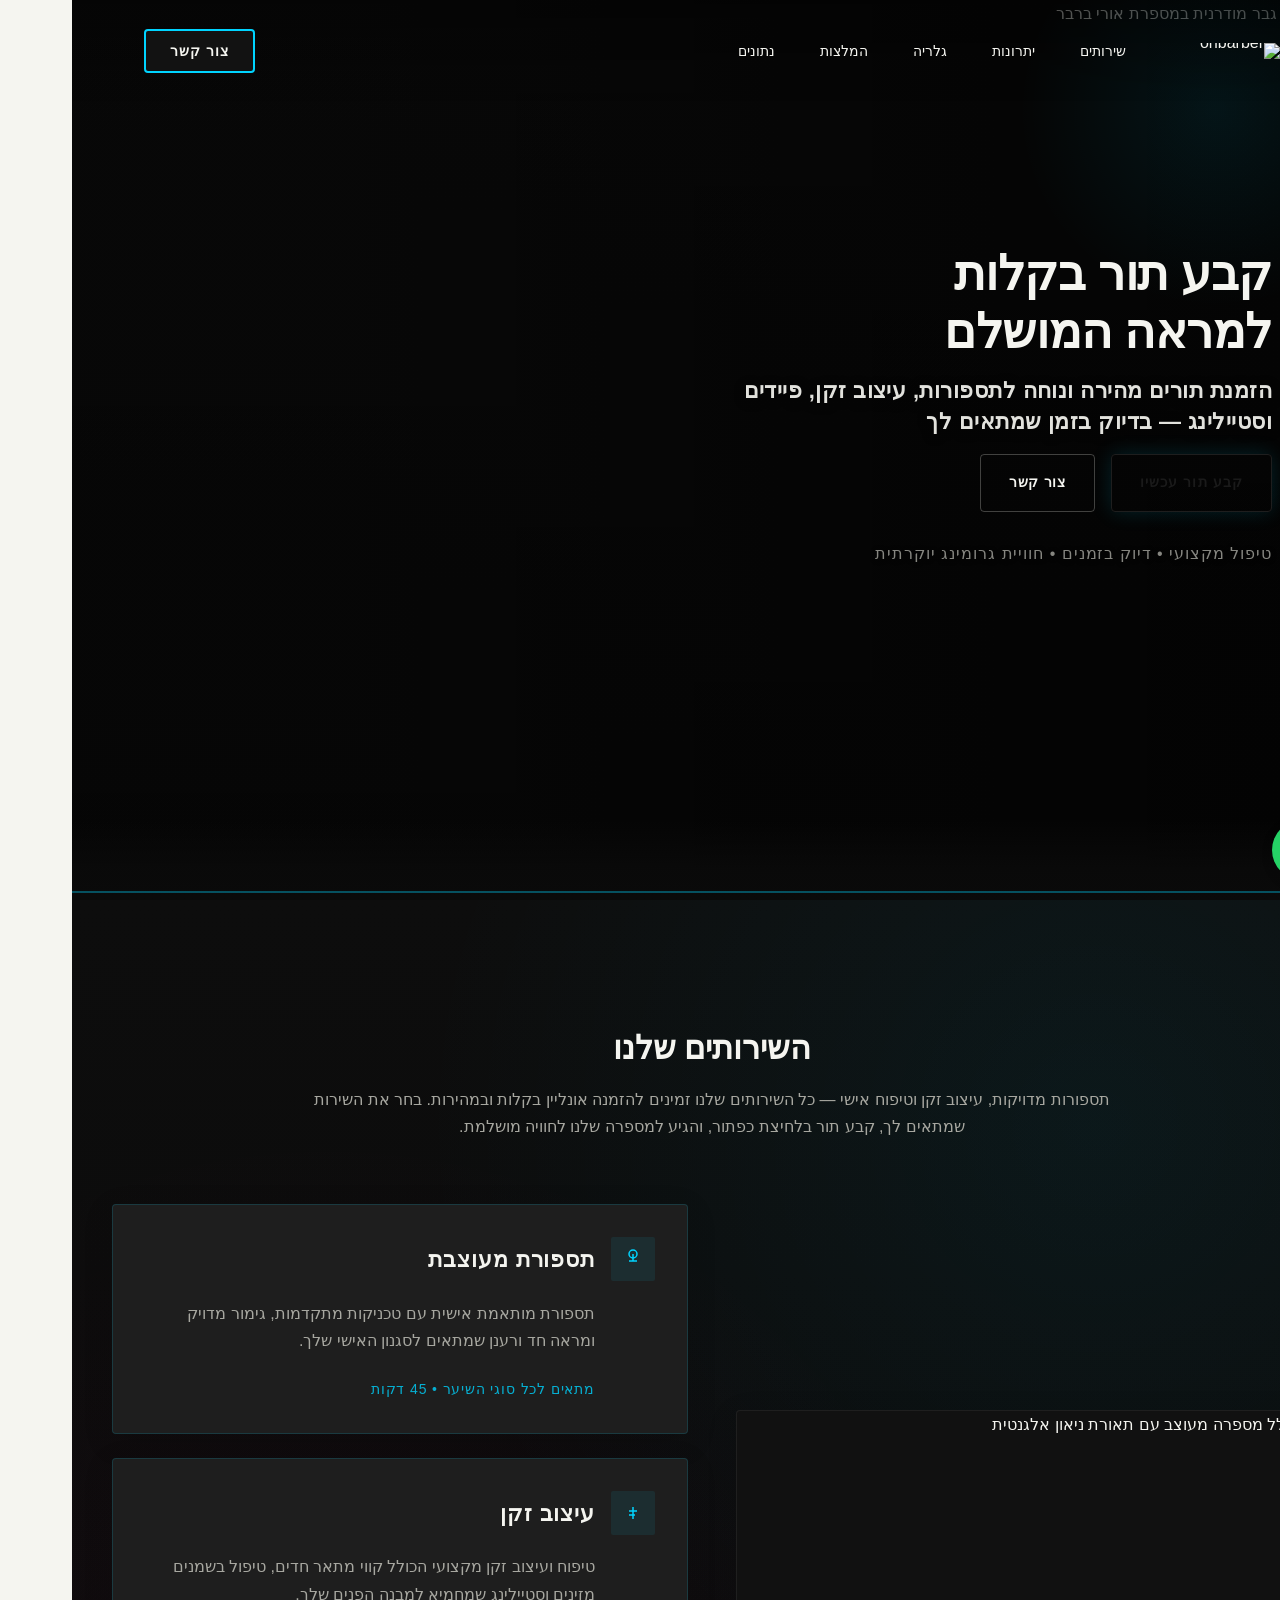
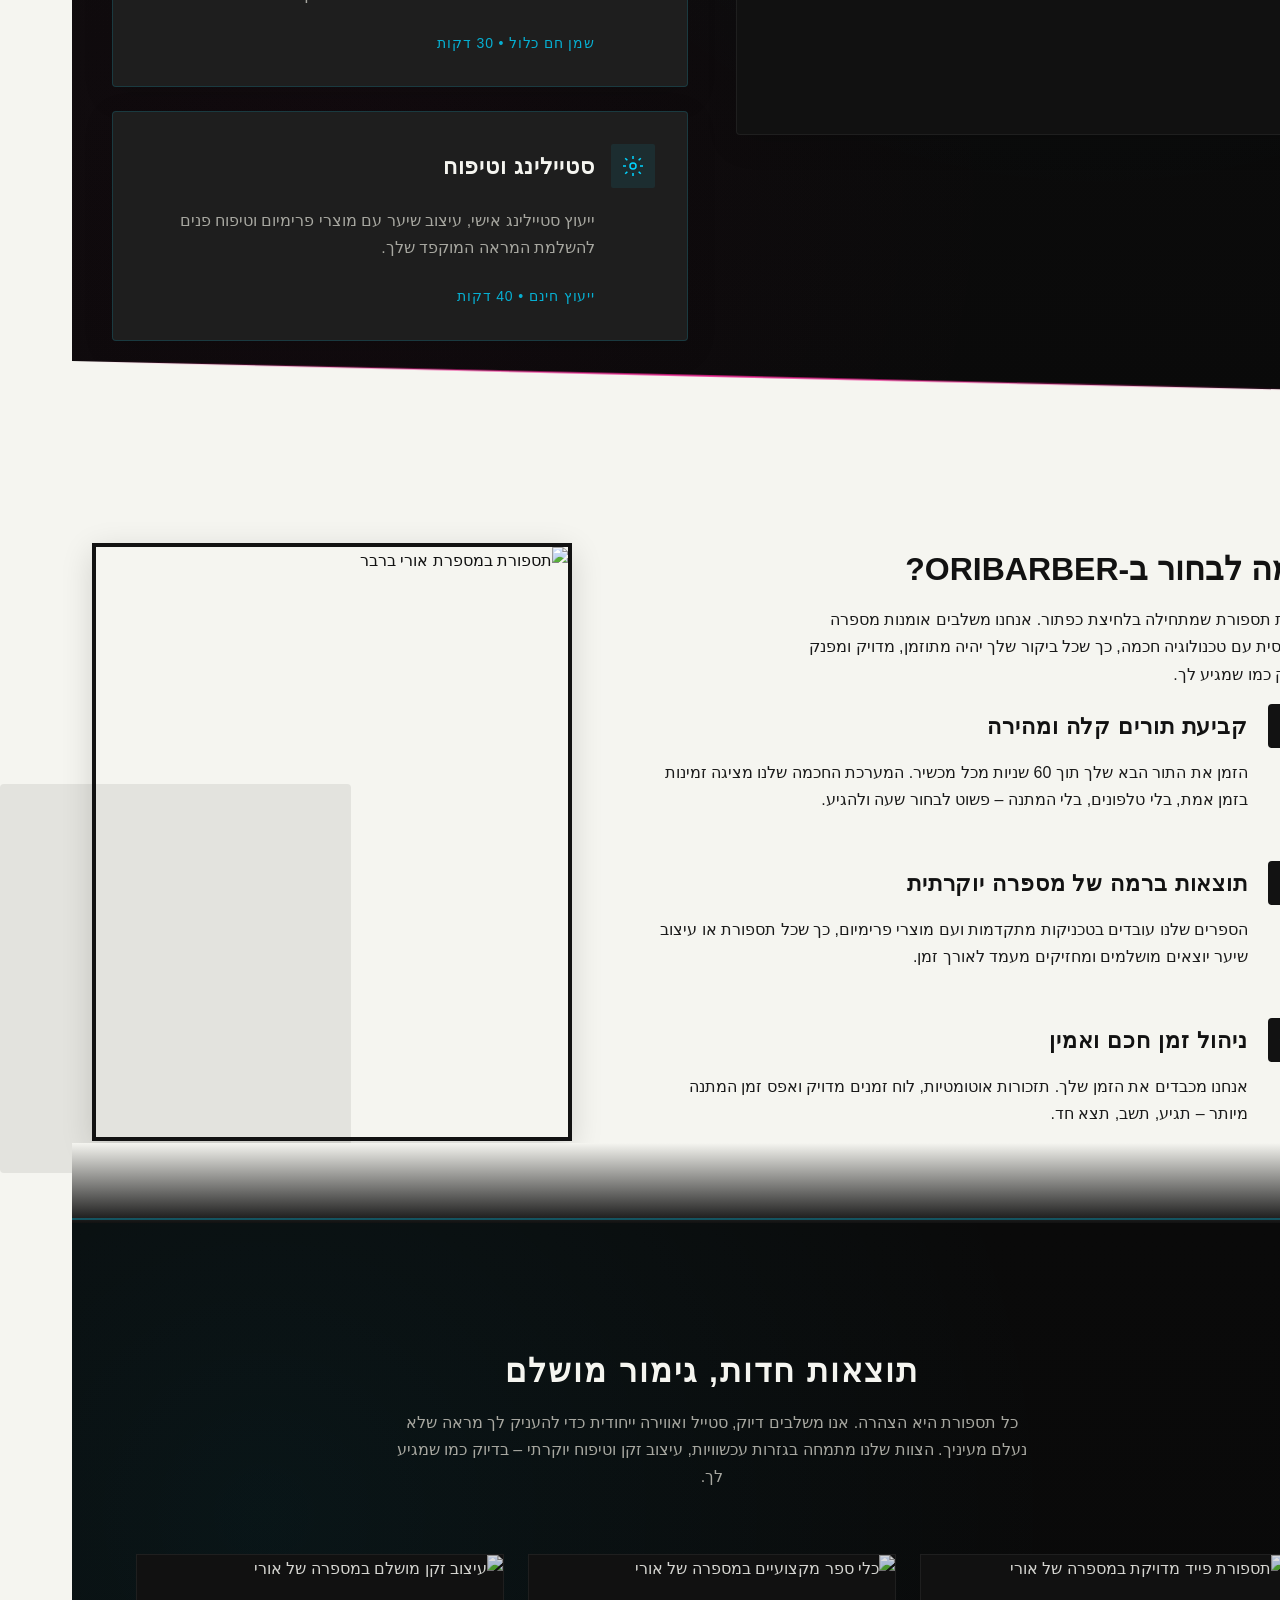
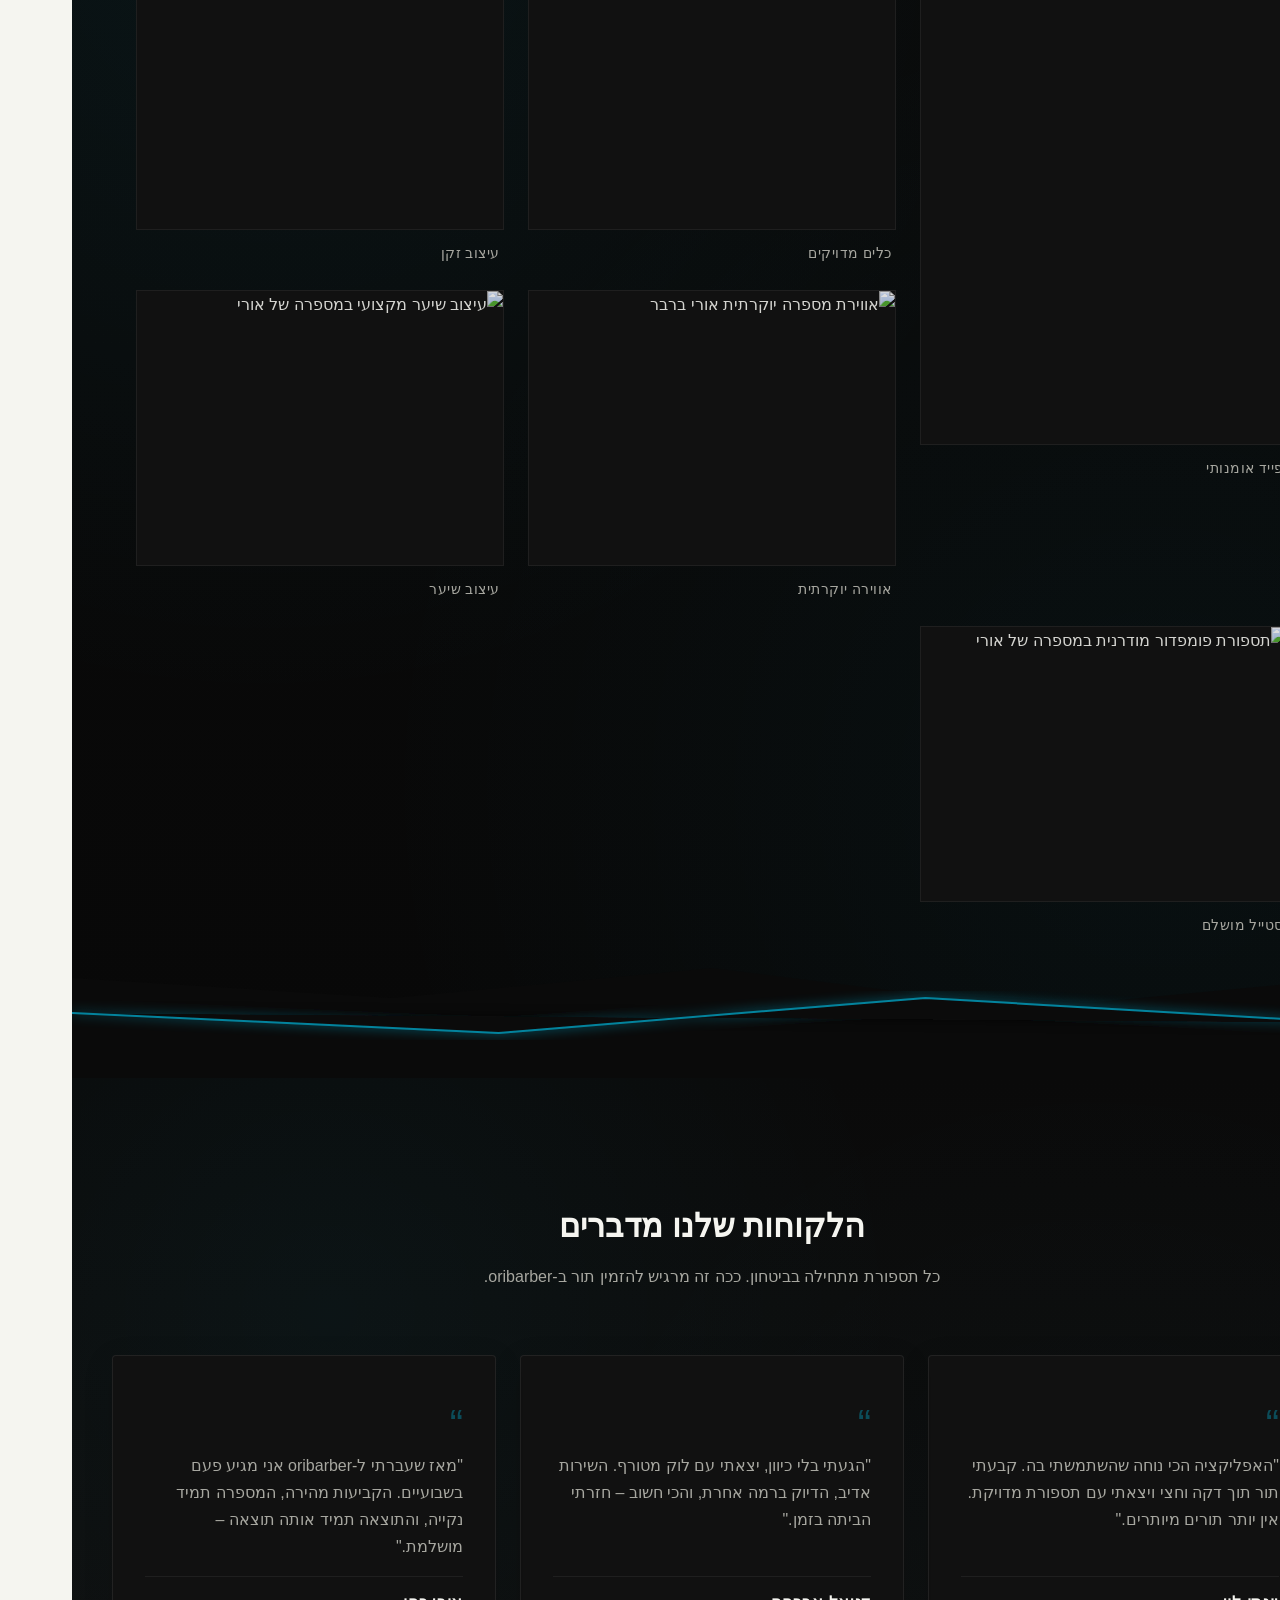
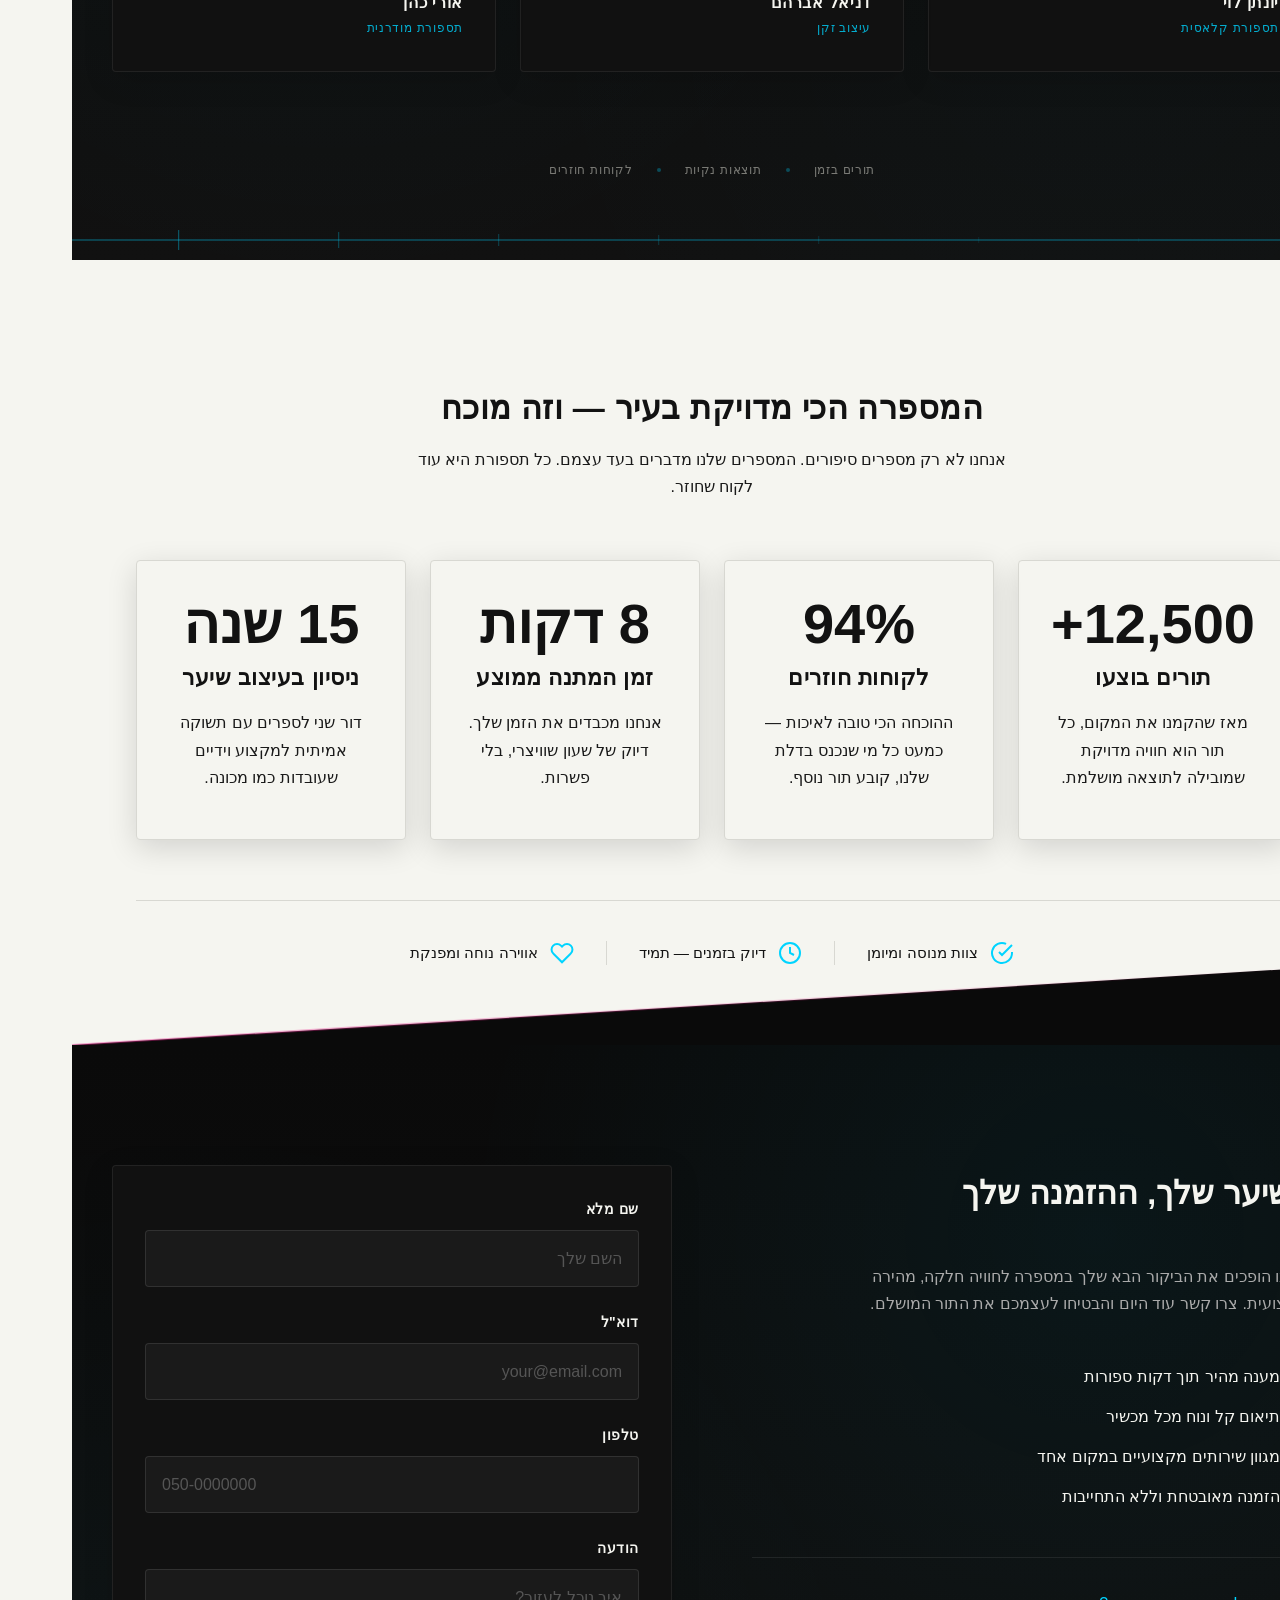
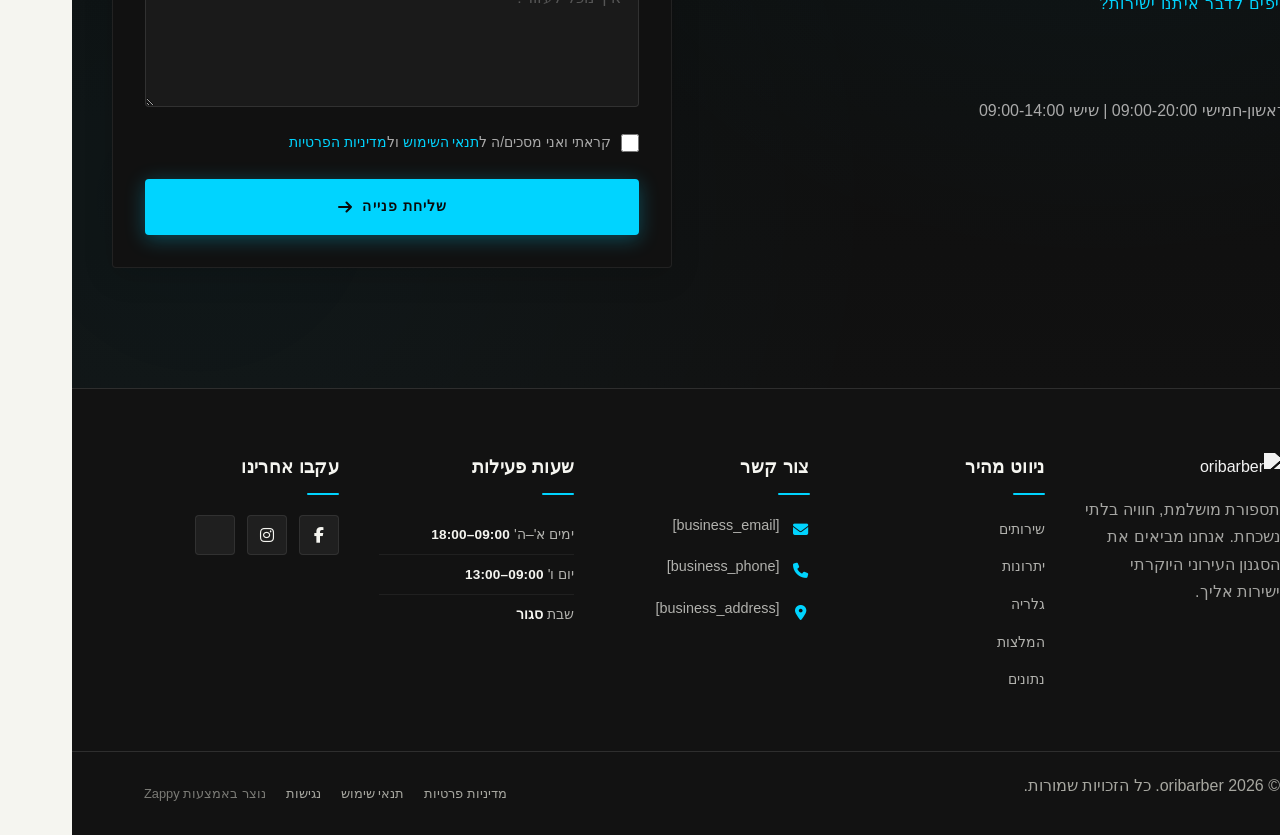
==== commit 31fbdc73: "Incremental sync: 1 page(s) — update_button" ====
--- a/public/index.html
+++ b/public/index.html
@@ -1 +1 @@
-<!doctype html><html dir="rtl" lang="he"><head><meta charset="UTF-8"><meta content="width=device-width,initial-scale=1" name="viewport"><meta content="index, follow" name="robots"><title>הזמן תספורת מנצחת עכשיו — oribarber</title><meta content="מחפש מספרה קרובה שתשדרג לך את הלוק? ב-oribarber תוכל לקבוע תור בקלות אונליין לתספורת או עיצוב שיער מקצועי. הצוות שלנו מחכה להפוך כל ביקור לחוויה מעולה. קבע פגישה עכשיו!" name="description"><meta content="מספרה קרובה אליי, מספרות בסביבה שלי, הזמנת תור תספורת אונליין, oribarber, עיצוב שיער מקצועי" name="keywords"><link href="/assets/favicon.ico" rel="icon" type="image/x-icon"><link href="/assets/favicon-16x16.png" rel="icon" type="image/png" sizes="16x16"><link href="/assets/favicon-32x32.png" rel="icon" type="image/png" sizes="32x32"><link href="/assets/favicon-48x48.png" rel="icon" type="image/png" sizes="48x48"><link href="/assets/favicon-192x192.png" rel="icon" type="image/png" sizes="192x192"><link href="/assets/favicon-512x512.png" rel="icon" type="image/png" sizes="512x512"><link href="/assets/apple-touch-icon.png" rel="apple-touch-icon"><script>!function(){"use strict";var t="2a26b014-7bde-46ac-a381-172e5f6db918",e="https://api.zappy5.com/api/analytics/track",a=18e5,n=2592e6,o=!0,i=!0,r=!0;var s=function(){var e="zappy_visitor_"+t,a=null;try{if(a=localStorage.getItem(e)){var o=JSON.parse(a),i=Date.now();if(i-o.created<n)return o.lastSeen=i,localStorage.setItem(e,JSON.stringify(o)),o.id}}catch(t){console.warn("Zappy Analytics: LocalStorage not available")}var r="zv_"+Date.now()+"_"+Math.random().toString(36).substr(2,9);try{localStorage.setItem(e,JSON.stringify({id:r,created:Date.now(),lastSeen:Date.now()}))}catch(t){}return r}(),c=function(){var e="zappy_session_"+t,n=null;try{if(n=sessionStorage.getItem(e)){var o=JSON.parse(n),i=Date.now();if(i-o.timestamp<a)return o.timestamp=i,sessionStorage.setItem(e,JSON.stringify(o)),o.id}}catch(t){console.warn("Zappy Analytics: SessionStorage not available")}var r="zs_"+Date.now()+"_"+Math.random().toString(36).substr(2,9);try{sessionStorage.setItem(e,JSON.stringify({id:r,timestamp:Date.now()}))}catch(t){}return r}();function l(a,n){n=n||{};var o={website_id:t,event_type:a,page_path:window.location.pathname,referrer:document.referrer||"direct",visitor_id:s,session_id:c,metadata:n};if(navigator.sendBeacon){var i=new Blob([JSON.stringify(o)],{type:"application/json"});navigator.sendBeacon(e,i)}else fetch(e,{method:"POST",headers:{"Content-Type":"application/json"},body:JSON.stringify(o),keepalive:!0}).catch(function(t){console.warn("Zappy Analytics: Failed to track event",t)})}o&&l("pageview",{title:document.title,url:window.location.href}),i&&document.addEventListener("click",function(t){var e=t.target;if("BUTTON"===e.tagName||e.closest("button")){var a="BUTTON"===e.tagName?e:e.closest("button");l("click",{element:"button",text:a.textContent.trim().substring(0,100),id:a.id||null,class:a.className||null})}else if("A"===e.tagName||e.closest("a")){var n="A"===e.tagName?e:e.closest("a");l("navigation",{element:"link",text:n.textContent.trim().substring(0,100),href:n.href,external:n.hostname!==window.location.hostname})}},!0),r&&document.addEventListener("submit",function(t){var e=t.target;l("form_submit",{form_id:e.id||null,form_name:e.name||null,form_action:e.action||null,form_method:e.method||"GET"})},!0);var d=Date.now();window.addEventListener("beforeunload",function(){l("page_unload",{time_on_page:Math.floor((Date.now()-d)/1e3),page_path:window.location.pathname})}),window.zappyAnalytics={track:l,getVisitorId:function(){return s},getSessionId:function(){return c}}}()</script><meta content="הזמן תספורת מנצחת עכשיו — oribarber" property="og:title"><meta content="מחפש מספרה קרובה שתשדרג לך את הלוק? ב-oribarber תוכל לקבוע תור בקלות אונליין לתספורת או עיצוב שיער מקצועי. הצוות שלנו מחכה להפוך כל ביקור לחוויה מעולה. קבע פגישה עכשיו!" property="og:description"><meta content="summary_large_image" name="twitter:card"><meta content="הזמן תספורת מנצחת עכשיו — oribarber" name="twitter:title"><meta content="מחפש מספרה קרובה שתשדרג לך את הלוק? ב-oribarber תוכל לקבוע תור בקלות אונליין לתספורת או עיצוב שיער מקצועי. הצוות שלנו מחכה להפוך כל ביקור לחוויה מעולה. קבע פגישה עכשיו!" name="twitter:description"><meta content="website" property="og:type"><meta content="he_IL" property="og:locale"><link href="https://cdnjs.cloudflare.com/ajax/libs/font-awesome/6.4.0/css/all.min.css" rel="stylesheet"><style>.skip-link{position:absolute;top:0;left:0;transform:translateY(-200%);padding:12px 18px;background:var(--bg-dark,#1a1a1a);color:var(--text-light,#fff);font-weight:600;border-radius:0 0 8px 0;z-index:10000}.skip-link:focus{transform:none;outline:2px solid var(--ring,#fff);outline-offset:2px}:focus-visible{outline:2px solid var(--ring,currentColor);outline-offset:3px}</style><link href="/assets/favicon.ico" rel="icon" type="image/x-icon"><link href="/assets/favicon-16x16.png" rel="icon" type="image/png" sizes="16x16"><link href="/assets/favicon-32x32.png" rel="icon" type="image/png" sizes="32x32"><link href="/assets/favicon-48x48.png" rel="icon" type="image/png" sizes="48x48"><link href="/assets/favicon-192x192.png" rel="icon" type="image/png" sizes="192x192"><link href="/assets/favicon-512x512.png" rel="icon" type="image/png" sizes="512x512"><link href="/assets/apple-touch-icon.png" rel="apple-touch-icon"><link href="https://cdn.jsdelivr.net/npm/vanilla-cookieconsent@3/dist/cookieconsent.css" rel="stylesheet"><script src="https://cdn.jsdelivr.net/npm/vanilla-cookieconsent@3/dist/cookieconsent.umd.js"></script><script src="https://cdn.jsdelivr.net/gh/mickidum/acc_toolbar/acctoolbar/acctoolbar.min.js"></script><link href="/styles.css" rel="stylesheet"><script>window.ZAPPY_WEBSITE_ID="2a26b014-7bde-46ac-a381-172e5f6db918",window.ZAPPY_API_BASE="https://api.zappy5.com"</script><style id="zappy-dropdown-submenu-styles">#navMenu li:has(.sub-menu),.nav-menu li:has(.sub-menu),.navbar li:has(.sub-menu),nav li:has(.sub-menu){position:relative}#navMenu .sub-menu,.nav-menu .sub-menu,.navbar .sub-menu,nav .sub-menu{display:block!important;position:absolute!important;top:100%;left:0;min-width:220px;background:#fff;border-radius:8px;box-shadow:0 8px 25px rgba(0,0,0,.15);padding:8px 0;opacity:0;visibility:hidden;transform:translateY(10px);transition:all .3s ease;z-index:1000;list-style:none;pointer-events:none}#navMenu li:hover>.sub-menu,.nav-menu li:hover>.sub-menu,.navbar li:hover>.sub-menu,nav li:hover>.sub-menu{opacity:1!important;visibility:visible!important;transform:translateY(0)!important;pointer-events:auto!important}.sub-menu li{list-style:none;margin:0;padding:0}.sub-menu a{display:block!important;padding:10px 16px!important;color:var(--text-dark,#333)!important;font-weight:500;text-decoration:none;white-space:nowrap;transition:background-color .2s}.sub-menu .zappy-nav-child>a{padding-left:28px!important;font-size:.9em!important;opacity:.85!important}[dir=rtl] .sub-menu .zappy-nav-child>a,html[lang=ar] .sub-menu .zappy-nav-child>a,html[lang=he] .sub-menu .zappy-nav-child>a{padding-left:10px!important;padding-right:28px!important}.sub-menu .zappy-nav-parent>a{font-weight:600!important}.sub-menu a:hover{background-color:#f5f5f5}[dir=rtl] .nav-menu .sub-menu,[dir=rtl] .navbar .sub-menu,[dir=rtl] nav .sub-menu,html[lang=ar] .nav-menu .sub-menu,html[lang=ar] .navbar .sub-menu,html[lang=ar] nav .sub-menu,html[lang=he] .nav-menu .sub-menu,html[lang=he] .navbar .sub-menu,html[lang=he] nav .sub-menu{left:auto!important;right:0!important}.sub-menu:empty,.sub-menu:not(:has(li)):not(:has(> a)),.sub-menu:not(:has(li:not(.zappy-hidden-menu-item))):not(:has(> a)){display:none!important;opacity:0!important;visibility:hidden!important;pointer-events:none!important}li:has(.menu-group-title):hover>.sub-menu{opacity:1!important;visibility:visible!important;transform:translateY(0)!important;pointer-events:auto!important}#navMenu>li>.menu-group-title,.nav-menu>li>.menu-group-title{display:inline-block;padding:.5rem 1rem;cursor:default;user-select:none}@media (max-width:768px){#navMenu .sub-menu,.nav-menu .sub-menu,.navbar .sub-menu,nav .sub-menu{position:static!important;transform:none!important;box-shadow:none!important;background:0 0!important;max-height:0;overflow:hidden;opacity:0;visibility:hidden;transition:max-height .3s ease,opacity .3s ease;padding:0!important;border-radius:0!important}#navMenu .sub-menu.mobile-expanded,.nav-menu .sub-menu.mobile-expanded,.navbar .sub-menu.mobile-expanded{max-height:none!important;overflow-y:visible!important;opacity:1!important;visibility:visible!important;padding:8px 0 8px 16px!important}[dir=rtl] .sub-menu.mobile-expanded,html[lang=he] .sub-menu.mobile-expanded{padding:8px 16px 8px 0!important}#navMenu li:hover>.sub-menu,.nav-menu li:hover>.sub-menu,.navbar li:hover>.sub-menu,nav li:hover>.sub-menu{opacity:0;visibility:hidden;pointer-events:none}#navMenu li>.sub-menu.mobile-expanded,.nav-menu li>.sub-menu.mobile-expanded,.navbar li>.sub-menu.mobile-expanded,nav li>.sub-menu.mobile-expanded{opacity:1!important;visibility:visible!important;pointer-events:auto!important}#navMenu li:has(.sub-menu),.nav-menu li:has(.sub-menu),.navbar li:has(.sub-menu),nav li:has(.sub-menu){display:flex!important;flex-wrap:wrap!important;align-items:center!important;position:relative!important;min-height:44px!important}#navMenu li:has(.sub-menu)>a,.nav-menu li:has(.sub-menu)>a,.navbar li:has(.sub-menu)>a,nav li:has(.sub-menu)>a{flex:1!important;min-width:0!important}#navMenu li:has(.sub-menu)>.menu-group-title,.nav-menu li:has(.sub-menu)>.menu-group-title,.navbar li:has(.sub-menu)>.menu-group-title,nav li:has(.sub-menu)>.menu-group-title{flex:1!important;min-width:0!important;padding:0!important;line-height:inherit!important}#navMenu li:has(.sub-menu)>.sub-menu,.nav-menu li:has(.sub-menu)>.sub-menu,.navbar li:has(.sub-menu)>.sub-menu,nav li:has(.sub-menu)>.sub-menu{flex-basis:100%!important;width:100%!important}#navMenu li:has(.sub-menu)>a [class*=arrow],#navMenu li:has(.sub-menu)>a [class*=chevron],.nav-menu li:has(.sub-menu)>a .fa-angle-down,.nav-menu li:has(.sub-menu)>a .fa-chevron-down,.nav-menu li:has(.sub-menu)>a [class*=arrow],.nav-menu li:has(.sub-menu)>a [class*=chevron],nav li:has(.sub-menu)>a [class*=arrow],nav li:has(.sub-menu)>a [class*=chevron]{display:none!important;visibility:hidden!important}.mobile-submenu-toggle{display:flex!important;align-items:center!important;justify-content:center!important;width:44px!important;height:auto!important;background:0 0!important;border:none!important;cursor:pointer!important;color:var(--text-light)!important;position:static!important;flex-shrink:0!important;align-self:stretch!important;z-index:2!important;padding:0!important;margin:0!important}.mobile-submenu-toggle::after{content:''!important;width:0!important;height:0!important;border-left:6px solid transparent!important;border-right:6px solid transparent!important;border-top:7px solid currentColor!important;transition:transform .3s ease!important}.mobile-submenu-toggle.expanded::after{transform:rotate(180deg)!important}.sub-menu a{padding:10px 0!important;display:block!important;color:var(--text-light)!important;white-space:normal!important}.sub-menu .zappy-nav-child>a{padding-left:28px!important;font-size:.9em!important;opacity:.85!important}[dir=rtl] .sub-menu .zappy-nav-child>a,html[lang=ar] .sub-menu .zappy-nav-child>a,html[lang=he] .sub-menu .zappy-nav-child>a{padding-left:0!important;padding-right:28px!important}.sub-menu .zappy-nav-parent>a{font-weight:600!important}#navMenu.active,.nav-menu.active{max-width:100vw!important;overflow-x:hidden!important;box-sizing:border-box!important}.navbar .sub-menu li a,.zappy-products-dropdown .sub-menu a,nav.navbar .sub-menu li a{color:var(--text-light)!important}}@media (min-width:769px){.mobile-submenu-toggle{display:none!important}}</style><style id="zappy-widget-visibility">html[dir=rtl] .whatsapp-float{right:20px!important;left:auto!important}html:not([dir]) .whatsapp-float,html[dir=ltr] .whatsapp-float{left:20px!important;right:auto!important}html[dir=rtl] #mic-access-tool-general-button,html[dir=rtl] #mic-init-access-tool #mic-access-tool-general-button,html[dir=rtl] #mic-init-access-tool .mic-access-tool-general-button,html[dir=rtl] ._access-icon,html[dir=rtl] .mic-access-tool-general-button{left:20px!important;right:auto!important}html:not([dir]) #mic-access-tool-general-button,html:not([dir]) #mic-init-access-tool #mic-access-tool-general-button,html:not([dir]) #mic-init-access-tool .mic-access-tool-general-button,html:not([dir]) ._access-icon,html:not([dir]) .mic-access-tool-general-button,html[dir=ltr] #mic-access-tool-general-button,html[dir=ltr] #mic-init-access-tool #mic-access-tool-general-button,html[dir=ltr] #mic-init-access-tool .mic-access-tool-general-button,html[dir=ltr] ._access-icon,html[dir=ltr] .mic-access-tool-general-button{right:20px!important;left:auto!important}@media (max-width:768px){.whatsapp-float{display:flex!important}}@media (min-width:769px){.whatsapp-float{display:flex!important}}@media (max-width:768px){#mic-access-tool-general-button,#mic-init-access-tool #mic-access-tool-general-button,#mic-init-access-tool .mic-access-tool-general-button,._access-icon,.mic-access-tool-general-button{display:flex!important;visibility:visible!important;opacity:1!important;pointer-events:auto!important}#mic-access-tool-box.opened-mic-access-tool,#mic-init-access-tool #mic-access-tool-box.opened-mic-access-tool,.mic-access-tool-box.opened-mic-access-tool{visibility:visible!important;opacity:1!important;pointer-events:auto!important}}@media (min-width:769px){#mic-access-tool-general-button,#mic-init-access-tool #mic-access-tool-general-button,#mic-init-access-tool .mic-access-tool-general-button,._access-icon,.mic-access-tool-general-button{display:flex!important;visibility:visible!important;opacity:1!important;pointer-events:auto!important}#mic-access-tool-box.opened-mic-access-tool,#mic-init-access-tool #mic-access-tool-box.opened-mic-access-tool,.mic-access-tool-box.opened-mic-access-tool{visibility:visible!important;opacity:1!important;pointer-events:auto!important}}</style></head><body><a href="#main" class="skip-link">דלג לתוכן הראשי</a><nav class="navbar" dir="rtl"><button class="mobile-toggle" aria-label="Menu" id="mobileToggle"><svg viewBox="0 0 24 24" fill="none" height="24" width="24" class="hamburger-icon"><path d="M3 12h18M3 6h18M3 18h18" stroke="currentColor" stroke-width="2" stroke-linecap="round"/></svg> <svg viewBox="0 0 24 24" fill="none" height="24" width="24" class="close-icon" style="display:none"><path d="M18 6L6 18M6 6l12 12" stroke="currentColor" stroke-width="2" stroke-linecap="round"/></svg></button> <button class="phone-header-btn" aria-label="Call" data-phone="[business_phone]"><svg viewBox="0 0 24 24" fill="currentColor" height="20" width="20"><path d="M22 16.92v3a2 2 0 0 1-2.18 2 19.79 19.79 0 0 1-8.63-3.07 19.5 19.5 0 0 1-6-6 19.79 19.79 0 0 1-3.07-8.67A2 2 0 0 1 4.11 2h3a2 2 0 0 1 2 1.72 12.84 12.84 0 0 0 .7 2.81 2 2 0 0 1-.45 2.11L8.09 9.91a16 16 0 0 0 6 6l1.27-1.27a2 2 0 0 1 2.11-.45 12.84 12.84 0 0 0 2.81.7A2 2 0 0 1 22 16.92z"/></svg></button><div class="nav-container"><div class="nav-right-group"><div class="nav-brand"><a href="/" class="logo-link"><img alt="oribarber" src="/assets/site-----image-1.webp" class="logo"></a></div><ul class="nav-menu" id="navMenu"><li><a href="#services">שירותים</a></li><li><a href="#benefits">יתרונות</a></li><li><a href="#gallery">גלריה</a></li><li><a href="#testimonials">המלצות</a></li><li><a href="#stats">נתונים</a></li><li class="mobile-contact-link nav-cta-mobile-item"><a href="#contact" class="nav-cta-btn">צור קשר</a></li></ul></div><div class="nav-cta-container"><a href="#contact" class="nav-cta-btn">צור קשר</a></div></div></nav><script>window.addEventListener("load",function(){const e=document.querySelector(".navbar, nav, header");if(!e)return void console.log("[Navbar] Navbar element not found");let t=document.getElementById("mobileToggle")||document.querySelector(".mobile-toggle")||document.querySelector(".hamburger")||document.querySelector(".hamburger-menu")||document.querySelector(".menu-toggle")||document.querySelector(".burger-menu")||document.querySelector('[aria-label="Menu"]')||document.querySelector('[aria-label="תפריט"]');const o=document.querySelector(".phone-header-btn"),n=window.getComputedStyle(e);let r=n.backgroundColor;if(console.log("[Navbar] Initial navbar background:",r),"transparent"===r||"rgba(0, 0, 0, 0)"===r||r.startsWith("rgba")&&r.includes(", 0)")){const e=n.backgroundImage;if(e&&"none"!==e)console.log("[Navbar] Navbar has background image/gradient, using dark text"),r="rgb(240, 240, 240)";else{const e=window.getComputedStyle(document.body).backgroundColor;console.log("[Navbar] Navbar transparent, using body background:",e),r=e}}const a=r.match(/\d+/g);if(a&&a.length>=3){const e=(.299*parseInt(a[0])+.587*parseInt(a[1])+.114*parseInt(a[2]))/255;console.log("[Navbar] Mobile button colors preserved from Claude CSS (luminance:",e.toFixed(2)+")");const n=document.createElement("style");n.id="zappy-mobile-nav-fix";document.documentElement.lang;document.documentElement.dir,n.textContent='\n        /* Hide mobile buttons on desktop, show only on mobile */\n        @media (min-width: 769px) {\n          .mobile-toggle,\n          .phone-header-btn {\n            display: none !important;\n          }\n        }\n        \n        /* Show and position mobile buttons correctly on mobile */\n        @media (max-width: 768px) {\n          .navbar,\n          nav.navbar {\n            min-height: 70px !important;\n          }\n\n          .mobile-toggle,\n          .phone-header-btn {\n            position: absolute !important;\n            top: 0 !important;\n            bottom: 0 !important;\n            margin-top: auto !important;\n            margin-bottom: auto !important;\n            transform: none !important;\n            z-index: 1001 !important;\n            display: flex !important;\n            align-items: center !important;\n            justify-content: center !important;\n            width: 36px !important;\n            height: 36px !important;\n            border-radius: 50% !important;\n            border: none !important;\n            cursor: pointer !important;\n            padding: 6px !important;\n            background: none !important;\n            color: var(--nav-text, var(--text-light)) !important;\n            touch-action: manipulation !important;\n            -webkit-tap-highlight-color: transparent !important;\n          }\n\n          html[data-zappy-site-type="ecommerce"] .phone-header-btn,\n          body[data-zappy-site-type="ecommerce"] .phone-header-btn,\n          html[data-zappy-site-type="ecommerce"] header .phone-header-btn,\n          html[data-zappy-site-type="ecommerce"] nav .phone-header-btn {\n            display: none !important;\n            visibility: hidden !important;\n            width: 0 !important;\n            height: 0 !important;\n            min-width: 0 !important;\n            overflow: hidden !important;\n          }\n          \n          /* LTR positioning (default): hamburger LEFT, phone RIGHT */\n          html:not([dir="rtl"]):not([lang="he"]):not([lang="ar"]) .mobile-toggle,\n          html[dir="ltr"] .mobile-toggle {\n            left: 12px !important;\n            right: auto !important;\n          }\n          html:not([dir="rtl"]):not([lang="he"]):not([lang="ar"]) .phone-header-btn,\n          html[dir="ltr"] .phone-header-btn {\n            right: 12px !important;\n            left: auto !important;\n          }\n          \n          /* RTL positioning: hamburger RIGHT, phone LEFT */\n          html[dir="rtl"] .mobile-toggle,\n          html[lang="he"] .mobile-toggle,\n          html[lang="ar"] .mobile-toggle {\n            right: 12px !important;\n            left: auto !important;\n          }\n          html[dir="rtl"] .phone-header-btn,\n          html[lang="he"] .phone-header-btn,\n          html[lang="ar"] .phone-header-btn {\n            left: 12px !important;\n            right: auto !important;\n          }\n          \n          /* CRITICAL: Ensure nav-container has min-height on mobile */\n          /* All children are positioned absolutely/fixed on mobile, so height:auto collapses to 0 */\n          .nav-container {\n            min-height: 70px !important;\n            position: relative !important;\n          }\n          \n          /* Ensure SVG icons are properly sized and inherit color */\n          .mobile-toggle svg,\n          .phone-header-btn svg {\n            width: 24px !important;\n            height: 24px !important;\n            /* Don\'t force display - let JavaScript control hamburger/close toggle */\n          }\n          \n          /* Reset nav-cta-container on mobile - remove desktop box-shadow/padding */\n          /* that creates a visible ghost box when CTA button is hidden */\n          .nav-cta-container {\n            box-shadow: none !important;\n            padding: 0 !important;\n          }\n          \n          /* Hide nav-cta-container entirely on mobile when there\'s no lang-switcher */\n          /* (only the CTA button is inside, and it\'s hidden on mobile) */\n          .nav-cta-container:not(:has(.lang-switcher)) {\n            display: none !important;\n          }\n          \n          /* CRITICAL: Prevent hero image fade gradient from bleeding over headline text */\n          /* The .image-fade-gradient has bottom: -30px (extends below parent) */\n          /* On mobile stacked layout, this overlaps the h1 text below the image */\n          .hero-image-column {\n            overflow: hidden !important;\n          }\n          .image-fade-gradient {\n            bottom: 0 !important;\n          }\n          \n          /* Hide desktop language switcher on mobile - hamburger menu handles it */\n          /* High specificity to override stored CSS */\n          .lang-switcher,\n          .nav-cta-container .lang-switcher,\n          .nav-container .lang-switcher,\n          .navbar .lang-switcher,\n          .navbar .nav-cta-container .lang-switcher {\n            display: none !important;\n          }\n        }\n      ';const r=document.getElementById("zappy-mobile-nav-fix");r&&r.remove(),document.head.appendChild(n),console.log("[Navbar] Critical CSS injected for mobile nav positioning");const i=window.innerWidth<=768;if(t){const e=t.querySelector(".hamburger-icon"),o=t.querySelector(".close-icon");e&&(e.style.setProperty("width","24px","important"),e.style.setProperty("height","24px","important"),e.style.setProperty("display","block","important")),o&&(o.style.setProperty("width","24px","important"),o.style.setProperty("height","24px","important"),o.style.setProperty("display","none","important")),i?(t.style.setProperty("position","absolute","important"),t.style.setProperty("top","0","important"),t.style.setProperty("bottom","0","important"),t.style.setProperty("margin-top","auto","important"),t.style.setProperty("margin-bottom","auto","important"),t.style.setProperty("transform","none","important"),t.style.setProperty("z-index","1001","important"),t.style.removeProperty("left"),t.style.removeProperty("right"),console.log("[Navbar] Mobile toggle positioning applied (mobile viewport)")):(t.style.removeProperty("position"),t.style.removeProperty("top"),t.style.removeProperty("transform"),t.style.removeProperty("z-index"),t.style.removeProperty("left"),t.style.removeProperty("right"),console.log("[Navbar] Desktop viewport - cleared mobile toggle inline positioning"))}if(o){const e=o.querySelector("svg");e&&(e.style.width="24px",e.style.height="24px",e.setAttribute("width","24"),e.setAttribute("height","24")),i?(o.style.setProperty("position","absolute","important"),o.style.setProperty("top","0","important"),o.style.setProperty("bottom","0","important"),o.style.setProperty("margin-top","auto","important"),o.style.setProperty("margin-bottom","auto","important"),o.style.setProperty("transform","none","important"),o.style.setProperty("z-index","1001","important"),o.style.removeProperty("left"),o.style.removeProperty("right"),console.log("[Navbar] Phone button positioning applied (mobile viewport)")):(o.style.removeProperty("position"),o.style.removeProperty("top"),o.style.removeProperty("transform"),o.style.removeProperty("z-index"),o.style.removeProperty("left"),o.style.removeProperty("right"),console.log("[Navbar] Desktop viewport - cleared phone button inline positioning"))}}else console.log("[Navbar] Could not parse background color:",r);t=document.getElementById("mobileToggle")||document.querySelector(".mobile-toggle")||document.querySelector(".hamburger")||document.querySelector(".hamburger-menu")||document.querySelector(".menu-toggle")||document.querySelector(".burger-menu")||document.querySelector('[aria-label="Menu"]')||document.querySelector('[aria-label="תפריט"]');const i=document.getElementById("navMenu")||document.querySelector(".nav-menu")||document.querySelector(".nav-links")||document.querySelector("nav ul:not(.submenu)");if(!t||!i)return void console.log("[Navbar] Mobile toggle or menu not found:",{toggle:!!t,menu:!!i});i.id||(i.id="navMenu"),console.log("[Navbar] Initializing mobile menu...");const l=t.cloneNode(!0);t.parentNode.replaceChild(l,t);var s=0;function p(e){var t=Date.now();t-s<300||(s=t,function(e){e.preventDefault(),e.stopPropagation();const t=l.querySelector(".hamburger-icon"),o=l.querySelector(".close-icon");i.classList.contains("active")?(i.classList.remove("active"),t&&t.style.setProperty("display","block","important"),o&&o.style.setProperty("display","none","important"),document.body.style.overflow="",document.body.classList.remove("menu-open"),console.log("[Navbar] Menu closed")):(i.classList.add("active"),t&&t.style.setProperty("display","none","important"),o&&o.style.setProperty("display","block","important"),document.body.style.overflow="hidden",document.body.classList.add("menu-open"),console.log("[Navbar] Menu opened"))}(e))}l.addEventListener("click",p),l.addEventListener("touchend",p),document.addEventListener("keydown",function(e){if(("Escape"===e.key||"Esc"===e.key)&&i.classList.contains("active")){const e=l.querySelector(".hamburger-icon"),t=l.querySelector(".close-icon");i.classList.remove("active"),e&&e.style.setProperty("display","block","important"),t&&t.style.setProperty("display","none","important"),document.body.style.overflow="",document.body.classList.remove("menu-open"),console.log("[Navbar] Menu closed (Escape)")}}),i.querySelectorAll("a").forEach(function(e){e.addEventListener("click",function(){if("#"===this.getAttribute("href"))return;const e=l.querySelector(".hamburger-icon"),t=l.querySelector(".close-icon");i.classList.remove("active"),e&&e.style.setProperty("display","block","important"),t&&t.style.setProperty("display","none","important"),document.body.style.overflow="",document.body.classList.remove("menu-open"),console.log("[Navbar] Menu closed (link clicked)")})});var m=i.querySelectorAll(".dropdown-toggle");m.forEach(function(e){e.addEventListener("click",function(e){e.preventDefault(),e.stopPropagation();var t=this.closest(".nav-dropdown");t&&(t.parentNode.querySelectorAll(".nav-dropdown.open").forEach(function(e){e!==t&&e.classList.remove("open")}),t.classList.toggle("open"),console.log("[Navbar] Dropdown toggled:",t.classList.contains("open")?"open":"closed"))})}),document.addEventListener("click",function(e){e.target.closest(".nav-dropdown")||document.querySelectorAll(".nav-dropdown.open").forEach(function(e){e.classList.remove("open")})}),console.log("[Navbar] Dropdown handlers initialized for "+m.length+" dropdowns"),o&&o.addEventListener("click",function(){const e=document.querySelectorAll('a[href^="tel:"]'),t=e.length>0?e[0].getAttribute("href").replace("tel:",""):"[business_phone]";window.location.href="tel:"+t,console.log("[Navbar] Phone button clicked")}),console.log("[Navbar] Mobile menu initialized successfully")})</script><main id="main"><section class="index-hero-section" data-band-index="0" data-layout-spec="בית-hero" id="hero" dir="rtl" data-hero-type="fullscreen-scrim"><img alt="תספורת גבר מודרנית במספרת אורי ברבר" src="/assets/site-index-hero-image-1.webp" data-context="Close-up cinematic barbering scene: clipper cutting a sharp fade on dark hair, neon cyan and subtle magenta reflections on the blade, moody dark background with graphite tones, premium urban barbershop vibe" data-placeholder="index-hero-image-1" height="600" loading="eager" width="1200" class="hero-bg-image" data-hero-bg="true" fetchpriority="high"><div class="hero-scrim" aria-hidden="true"></div><div class="hero-glow-orb" aria-hidden="true"></div><div class="hero-content-group"><h1 class="hero-headline">קבע תור בקלות<br>למראה המושלם</h1><h3 class="hero-subtitle">הזמנת תורים מהירה ונוחה לתספורות, עיצוב זקן, פיידים וסטיילינג — בדיוק בזמן שמתאים לך</h3><div class="hero-cta-row"><a href="#booking" class="hero-cta-primary">קבע תור עכשיו</a> <a href="#contact" class="hero-cta-secondary">צור קשר</a></div><p class="hero-micro-trust">טיפול מקצועי • דיוק בזמנים • חוויית גרומינג יוקרתית</p></div><div class="hero-divider-wrapper" aria-hidden="true"><svg viewBox="0 0 1200 80" xmlns="http://www.w3.org/2000/svg" aria-hidden="true" data-no-icon-edit="true" preserveAspectRatio="none"><defs><linearGradient id="heroSmokeFade" x1="0" x2="0" y1="0" y2="1"><stop offset="0%" stop-color="#0A0A0A" stop-opacity="0"/><stop offset="60%" stop-color="#0A0A0A" stop-opacity="0.85"/><stop offset="100%" stop-color="#0A0A0A" stop-opacity="1"/></linearGradient></defs><rect height="100%" width="100%" x="0" y="0" fill="url(#heroSmokeFade)"/><line x1="0" x2="1200" y1="72" y2="72" stroke="var(--accent)" stroke-width="1" opacity="0.7"/></svg></div></section><section class="index-services-section" data-band-index="1" data-layout-spec="בית-services" id="services"><div class="service-intro"><h2>השירותים שלנו</h2><p>תספורות מדויקות, עיצוב זקן וטיפוח אישי — כל השירותים שלנו זמינים להזמנה אונליין בקלות ובמהירות. בחר את השירות שמתאים לך, קבע תור בלחיצת כפתור, והגיע למספרה שלנו לחוויה מושלמת.</p></div><div class="service-layout"><div class="service-visual"><img alt="חלל מספרה מעוצב עם תאורת ניאון אלגנטית" src="/assets/site-index-services-image-1.webp" data-context="A premium barbershop interior shot with dramatic lighting, exposed brick wall, a leather barber chair, and neon cyan accent lighting reflecting off a mirror. The scene should feel cinematic and upscale, matching a dark urban aesthetic." data-placeholder="index-services-image-1" height="400" loading="lazy" width="600" decoding="async"></div><div class="service-cards"><div class="service-card"><div class="card-icon"><svg viewBox="0 0 24 24" fill="none" data-element-type="icon" data-icon-type="svg" height="24" width="24" stroke="currentColor" stroke-width="1.5"><path d="M16 7a4 4 0 1 1-8 0 4 4 0 0 1 8 0Z"/><path d="M12 7v7"/><path d="M8 14h8"/></svg></div><div class="card-content"><h3>תספורת מעוצבת</h3><p>תספורת מותאמת אישית עם טכניקות מתקדמות, גימור מדויק ומראה חד ורענן שמתאים לסגנון האישי שלך.</p><small class="card-detail">מתאים לכל סוגי השיער • 45 דקות</small></div></div><div class="service-card"><div class="card-icon"><svg viewBox="0 0 24 24" fill="none" data-element-type="icon" data-icon-type="svg" height="24" width="24" stroke="currentColor" stroke-width="1.5"><path d="M8 10h8"/><path d="M8 14h6"/><path d="M12 6v12"/></svg></div><div class="card-content"><h3>עיצוב זקן</h3><p>טיפוח ועיצוב זקן מקצועי הכולל קווי מתאר חדים, טיפול בשמנים מזינים וסטיילינג שמחמיא למבנה הפנים שלך.</p><small class="card-detail">שמן חם כלול • 30 דקות</small></div></div><div class="service-card"><div class="card-icon"><svg viewBox="0 0 24 24" fill="none" data-element-type="icon" data-icon-type="svg" height="24" width="24" stroke="currentColor" stroke-width="1.5"><circle cx="12" cy="12" r="3"/><path d="M12 2v3"/><path d="M12 19v3"/><path d="M4.22 4.22l2.12 2.12"/><path d="M17.66 17.66l2.12 2.12"/><path d="M2 12h3"/><path d="M19 12h3"/><path d="M4.22 19.78l2.12-2.12"/><path d="M17.66 6.34l2.12-2.12"/></svg></div><div class="card-content"><h3>סטיילינג וטיפוח</h3><p>ייעוץ סטיילינג אישי, עיצוב שיער עם מוצרי פרימיום וטיפוח פנים להשלמת המראה המוקפד שלך.</p><small class="card-detail">ייעוץ חינם • 40 דקות</small></div></div></div></div><div class="index-services-divider-wrapper"><svg viewBox="0 0 1200 80" xmlns="http://www.w3.org/2000/svg" aria-hidden="true" data-no-icon-edit="true" preserveAspectRatio="none"><defs><linearGradient id="magentaGlow" x1="0%" x2="100%" y1="0%" y2="0%"><stop offset="0%" stop-color="#E91E8C" stop-opacity="0"/><stop offset="50%" stop-color="#E91E8C" stop-opacity="0.8"/><stop offset="100%" stop-color="#E91E8C" stop-opacity="0"/></linearGradient></defs><path d="M0,80 L0,20 L1200,50 L1200,80 Z" fill="var(--bg-light)"/><line x1="0" x2="1200" y1="20" y2="50" stroke="url(#magentaGlow)" stroke-width="2"/></svg></div></section><section class="index-benefits-section" data-band-index="2" data-layout-spec="בית-benefits" id="benefits"><div class="index-benefits-section__container"><div class="index-benefits-section__content"><h2 class="index-benefits-section__heading">למה לבחור ב-OriBarber?</h2><p class="index-benefits-section__intro" style="color:#1A1A1A !important">חוויית תספורת שמתחילה בלחיצת כפתור. אנחנו משלבים אומנות מספרה קלאסית עם טכנולוגיה חכמה, כך שכל ביקור שלך יהיה מתוזמן, מדויק ומפנק בדיוק כמו שמגיע לך.</p><ul class="index-benefits-section__list"><li class="index-benefits-section__item"><div class="index-benefits-section__icon-wrap"><svg viewBox="0 0 24 24" fill="none" data-element-type="icon" data-icon-type="svg" stroke="currentColor" stroke-width="2" class="index-benefits-section__icon" stroke-linecap="round" stroke-linejoin="round"><rect height="18" width="18" x="3" y="4" rx="2" ry="2"/><line x1="16" x2="16" y1="2" y2="6"/><line x1="8" x2="8" y1="2" y2="6"/><line x1="3" x2="21" y1="10" y2="10"/></svg></div><div class="index-benefits-section__text-block"><h3 class="index-benefits-section__subheading">קביעת תורים קלה ומהירה</h3><p class="index-benefits-section__desc" style="color:#1A1A1A !important">הזמן את התור הבא שלך תוך 60 שניות מכל מכשיר. המערכת החכמה שלנו מציגה זמינות בזמן אמת, בלי טלפונים, בלי המתנה – פשוט לבחור שעה ולהגיע.</p></div></li><li class="index-benefits-section__item"><div class="index-benefits-section__icon-wrap"><svg viewBox="0 0 24 24" fill="none" data-element-type="icon" data-icon-type="svg" stroke="currentColor" stroke-width="2" class="index-benefits-section__icon" stroke-linecap="round" stroke-linejoin="round"><path d="M6 2L3 6v14a2 2 0 0 0 2 2h14a2 2 0 0 0 2-2V6l-3-4z"/><line x1="3" x2="21" y1="6" y2="6"/><path d="M16 10a4 4 0 0 1-8 0"/></svg></div><div class="index-benefits-section__text-block"><h3 class="index-benefits-section__subheading">תוצאות ברמה של מספרה יוקרתית</h3><p class="index-benefits-section__desc" style="color:#1A1A1A !important">הספרים שלנו עובדים בטכניקות מתקדמות ועם מוצרי פרימיום, כך שכל תספורת או עיצוב שיער יוצאים מושלמים ומחזיקים מעמד לאורך זמן.</p></div></li><li class="index-benefits-section__item"><div class="index-benefits-section__icon-wrap"><svg viewBox="0 0 24 24" fill="none" data-element-type="icon" data-icon-type="svg" stroke="currentColor" stroke-width="2" class="index-benefits-section__icon" stroke-linecap="round" stroke-linejoin="round"><circle cx="12" cy="12" r="10"/><polyline points="12 6 12 12 16 14"/></svg></div><div class="index-benefits-section__text-block"><h3 class="index-benefits-section__subheading">ניהול זמן חכם ואמין</h3><p class="index-benefits-section__desc" style="color:#1A1A1A !important">אנחנו מכבדים את הזמן שלך. תזכורות אוטומטיות, לוח זמנים מדויק ואפס זמן המתנה מיותר – תגיע, תשב, תצא חד.</p></div></li></ul></div><div class="index-benefits-section__media"><div class="index-benefits-section__image-frame"><img alt="תספורת במספרת אורי ברבר" src="/assets/site-index-benefits-image-1.webp" data-context="Modern barbershop interior with dark moody lighting, a barber styling a client's hair, sharp urban aesthetic, neon cyan accent light reflecting on a mirror, premium grooming atmosphere" data-placeholder="index-benefits-image-1" height="750" loading="lazy" width="600" decoding="async" class="index-benefits-section__img"></div><div class="index-benefits-section__backplate" aria-hidden="true"></div></div></div><div class="index-benefits-section__divider-wrapper" aria-hidden="true"><svg viewBox="0 0 1200 80" xmlns="http://www.w3.org/2000/svg" aria-hidden="true" data-no-icon-edit="true" preserveAspectRatio="none"><defs><linearGradient id="benefitsGrad" x1="0%" x2="0%" y1="0%" y2="100%"><stop offset="0%" stop-color="#F5F5F0" stop-opacity="1"/><stop offset="100%" stop-color="#121212" stop-opacity="1"/></linearGradient></defs><rect height="80" width="1200" x="0" y="0" fill="url(#benefitsGrad)"/><line x1="0" x2="1200" y1="76" y2="76" stroke="var(--accent)" stroke-width="1" opacity="0.6"/></svg></div></section><section class="index-gallery-section" data-band-index="3" data-layout-spec="בית-gallery" id="gallery" dir="rtl"><div class="index-gallery-section__container"><header class="index-gallery-section__header"><h2>תוצאות חדות, גימור מושלם</h2><p>כל תספורת היא הצהרה. אנו משלבים דיוק, סטייל ואווירה ייחודית כדי להעניק לך מראה שלא נעלם מעיניך. הצוות שלנו מתמחה בגזרות עכשוויות, עיצוב זקן וטיפוח יוקרתי – בדיוק כמו שמגיע לך.</p></header><div class="index-gallery-section__grid"><figure class="index-gallery-section__tile index-gallery-section__tile--hero"><div class="index-gallery-section__image-wrapper"><img alt="תספורת פייד מדויקת במספרה של אורי" src="/assets/site-index-gallery-image-1.webp" data-context="Close-up macro shot of a barber hands precisely trimming a fade haircut with professional clippers, dramatic lighting highlighting the craftsmanship and texture of the hair in a dark modern barbershop" data-placeholder="index-gallery-image-1" height="800" loading="lazy" width="600" decoding="async"></div><figcaption class="index-gallery-section__caption">פייד אומנותי</figcaption></figure><figure class="index-gallery-section__tile"><div class="index-gallery-section__image-wrapper"><img alt="כלי ספר מקצועיים במספרה של אורי" src="/assets/site-index-gallery-image-2.webp" data-context="Professional barber tools arranged on a dark marble countertop: straight razor, scissors, comb, and shaving brush, with subtle neon cyan reflections on the metal surfaces" data-placeholder="index-gallery-image-2" height="300" loading="lazy" width="400" decoding="async"></div><figcaption class="index-gallery-section__caption">כלים מדויקים</figcaption></figure><figure class="index-gallery-section__tile"><div class="index-gallery-section__image-wrapper"><img alt="עיצוב זקן מושלם במספרה של אורי" src="/assets/site-index-gallery-image-3.webp" data-context="Side profile of a stylish man with a perfectly shaped beard and modern textured haircut, moody lighting with cyan and magenta accents in an upscale barbershop setting" data-placeholder="index-gallery-image-3" height="300" loading="lazy" width="400" decoding="async"></div><figcaption class="index-gallery-section__caption">עיצוב זקן</figcaption></figure><figure class="index-gallery-section__tile"><div class="index-gallery-section__image-wrapper"><img alt="אווירת מספרה יוקרתית אורי ברבר" src="/assets/site-index-gallery-image-4.webp" data-context="Wide atmospheric shot of a modern barbershop interior with dark walls, neon signage, leather barber chairs, and warm ambient lighting creating a premium urban lounge feel" data-placeholder="index-gallery-image-4" height="300" loading="lazy" width="400" decoding="async"></div><figcaption class="index-gallery-section__caption">אווירה יוקרתית</figcaption></figure><figure class="index-gallery-section__tile"><div class="index-gallery-section__image-wrapper"><img alt="עיצוב שיער מקצועי במספרה של אורי" src="/assets/site-index-gallery-image-5.webp" data-context="Close-up of a barber applying styling product to a client hair, hands visible with focus on texture and shine, dark background with bokeh lights" data-placeholder="index-gallery-image-5" height="300" loading="lazy" width="400" decoding="async"></div><figcaption class="index-gallery-section__caption">עיצוב שיער</figcaption></figure><figure class="index-gallery-section__tile"><div class="index-gallery-section__image-wrapper"><img alt="תספורת פומפדור מודרנית במספרה של אורי" src="/assets/site-index-gallery-image-6.webp" data-context="A freshly styled modern pompadour haircut viewed from behind, sharp lines and clean fade, dramatic spotlight effect in a dark salon" data-placeholder="index-gallery-image-6" height="300" loading="lazy" width="400" decoding="async"></div><figcaption class="index-gallery-section__caption">סטייל מושלם</figcaption></figure></div></div><div class="index-gallery-section__divider-wrapper" aria-hidden="true"><svg viewBox="0 0 1200 120" xmlns="http://www.w3.org/2000/svg" aria-hidden="true" data-no-icon-edit="true" preserveAspectRatio="none"><defs><filter height="140%" id="cyan-glow" width="140%" x="-20%" y="-20%"><feGaussianBlur in="SourceGraphic" result="blur" stdDeviation="6"/><feMerge><feMergeNode in="blur"/><feMergeNode in="SourceGraphic"/></feMerge></filter></defs><path d="M0,120 L0,20 L300,40 L600,10 L900,50 L1200,20 L1200,120 Z" fill="#0A0A0A" opacity="0.9"/><path d="M0,120 L0,50 L400,70 L800,35 L1200,60 L1200,120 Z" fill="#0A0A0A"/><path d="M0,55 L400,75 L800,40 L1200,65" stroke="var(--accent)" stroke-width="2" fill="#0A0A0A" filter="url(#cyan-glow)" opacity="0.6"/></svg></div></section><section class="index-testimonials-section" data-band-index="4" data-layout-spec="בית-testimonials" id="testimonials"><div class="index-testimonials-section__container"><div class="index-testimonials-section__intro"><h2 class="index-testimonials-section__title">הלקוחות שלנו מדברים</h2><p class="index-testimonials-section__subtitle">כל תספורת מתחילה בביטחון. ככה זה מרגיש להזמין תור ב-oribarber.</p></div><div class="index-testimonials-section__grid"><article class="index-testimonials-section__card"><div class="index-testimonials-section__card-content"><p class="index-testimonials-section__quote">"האפליקציה הכי נוחה שהשתמשתי בה. קבעתי תור תוך דקה וחצי ויצאתי עם תספורת מדויקת. אין יותר תורים מיותרים."</p><div class="index-testimonials-section__author"><span class="index-testimonials-section__name">יונתן לוי</span> <span class="index-testimonials-section__service">תספורת קלאסית</span></div></div></article><article class="index-testimonials-section__card"><div class="index-testimonials-section__card-content"><p class="index-testimonials-section__quote">"הגעתי בלי כיוון, יצאתי עם לוק מטורף. השירות אדיב, הדיוק ברמה אחרת, והכי חשוב – חזרתי הביתה בזמן."</p><div class="index-testimonials-section__author"><span class="index-testimonials-section__name">דניאל אברהם</span> <span class="index-testimonials-section__service">עיצוב זקן</span></div></div></article><article class="index-testimonials-section__card"><div class="index-testimonials-section__card-content"><p class="index-testimonials-section__quote">"מאז שעברתי ל-oribarber אני מגיע פעם בשבועיים. הקביעות מהירה, המספרה תמיד נקייה, והתוצאה תמיד אותה תוצאה – מושלמת."</p><div class="index-testimonials-section__author"><span class="index-testimonials-section__name">אורי כהן</span> <span class="index-testimonials-section__service">תספורת מודרנית</span></div></div></article></div><div class="index-testimonials-section__trust-strip"><span class="index-testimonials-section__trust-item">תורים בזמן</span> <span class="index-testimonials-section__trust-separator" aria-hidden="true"></span> <span class="index-testimonials-section__trust-item">תוצאות נקיות</span> <span class="index-testimonials-section__trust-separator" aria-hidden="true"></span> <span class="index-testimonials-section__trust-item">לקוחות חוזרים</span></div></div><div class="index-testimonials-section__divider-wrapper" aria-hidden="true"><svg viewBox="0 0 1200 40" xmlns="http://www.w3.org/2000/svg" aria-hidden="true" data-no-icon-edit="true" preserveAspectRatio="none"><line x1="0" x2="1200" y1="20" y2="20" stroke="var(--accent)" stroke-width="1" opacity="0.5"/><line x1="100" x2="100" y1="10" y2="30" stroke="var(--accent)" stroke-width="1" opacity="0.4"/><line x1="250" x2="250" y1="12" y2="28" stroke="var(--accent)" stroke-width="1" opacity="0.3"/><line x1="400" x2="400" y1="14" y2="26" stroke="var(--accent)" stroke-width="1" opacity="0.25"/><line x1="550" x2="550" y1="15" y2="25" stroke="var(--accent)" stroke-width="1" opacity="0.2"/><line x1="700" x2="700" y1="16" y2="24" stroke="var(--accent)" stroke-width="1" opacity="0.15"/><line x1="850" x2="850" y1="17" y2="23" stroke="var(--accent)" stroke-width="1" opacity="0.1"/><line x1="1000" x2="1000" y1="18" y2="22" stroke="var(--accent)" stroke-width="1" opacity="0.05"/></svg></div></section><section class="index-stats-section" data-band-index="5" data-layout-spec="בית-stats" id="stats"><div class="index-stats-section__container"><header class="index-stats-section__header"><h2 class="index-stats-section__heading">המספרה הכי מדויקת בעיר — וזה מוכח</h2><p class="index-stats-section__subtitle" style="color:#1A1A1A !important">אנחנו לא רק מספרים סיפורים. המספרים שלנו מדברים בעד עצמם. כל תספורת היא עוד לקוח שחוזר.</p></header><div class="index-stats-section__metrics"><div class="index-stats-section__metric-card"><span class="index-stats-section__metric-number">12,500+</span><h3 class="index-stats-section__metric-label">תורים בוצעו</h3><p class="index-stats-section__metric-desc" style="color:#1A1A1A !important">מאז שהקמנו את המקום, כל תור הוא חוויה מדויקת שמובילה לתוצאה מושלמת.</p></div><div class="index-stats-section__metric-card"><span class="index-stats-section__metric-number">94%</span><h3 class="index-stats-section__metric-label">לקוחות חוזרים</h3><p class="index-stats-section__metric-desc" style="color:#1A1A1A !important">ההוכחה הכי טובה לאיכות — כמעט כל מי שנכנס בדלת שלנו, קובע תור נוסף.</p></div><div class="index-stats-section__metric-card"><span class="index-stats-section__metric-number">8 דקות</span><h3 class="index-stats-section__metric-label">זמן המתנה ממוצע</h3><p class="index-stats-section__metric-desc" style="color:#1A1A1A !important">אנחנו מכבדים את הזמן שלך. דיוק של שעון שוויצרי, בלי פשרות.</p></div><div class="index-stats-section__metric-card"><span class="index-stats-section__metric-number">15 שנה</span><h3 class="index-stats-section__metric-label">ניסיון בעיצוב שיער</h3><p class="index-stats-section__metric-desc" style="color:#1A1A1A !important">דור שני לספרים עם תשוקה אמיתית למקצוע וידיים שעובדות כמו מכונה.</p></div></div><div class="index-stats-section__trust-row"><div class="index-stats-section__trust-item"><svg viewBox="0 0 24 24" fill="none" data-element-type="icon" data-icon-type="svg" stroke="currentColor" stroke-width="2" class="index-stats-section__trust-icon"><path d="M22 11.08V12a10 10 0 1 1-5.93-9.14"/><polyline points="22 4 12 14.01 9 11.01"/></svg> <span class="index-stats-section__trust-text">צוות מנוסה ומיומן</span></div><div class="index-stats-section__trust-divider"></div><div class="index-stats-section__trust-item"><svg viewBox="0 0 24 24" fill="none" data-element-type="icon" data-icon-type="svg" stroke="currentColor" stroke-width="2" class="index-stats-section__trust-icon"><circle cx="12" cy="12" r="10"/><polyline points="12 6 12 12 16 14"/></svg> <span class="index-stats-section__trust-text">דיוק בזמנים — תמיד</span></div><div class="index-stats-section__trust-divider"></div><div class="index-stats-section__trust-item"><svg viewBox="0 0 24 24" fill="none" data-element-type="icon" data-icon-type="svg" stroke="currentColor" stroke-width="2" class="index-stats-section__trust-icon"><path d="M20.84 4.61a5.5 5.5 0 0 0-7.78 0L12 5.67l-1.06-1.06a5.5 5.5 0 0 0-7.78 7.78l1.06 1.06L12 21.23l7.78-7.78 1.06-1.06a5.5 5.5 0 0 0 0-7.78z"/></svg> <span class="index-stats-section__trust-text">אווירה נוחה ומפנקת</span></div></div></div><div class="index-stats-section__divider-wrapper" aria-hidden="true" data-no-icon-edit="true"><svg viewBox="0 0 1200 80" xmlns="http://www.w3.org/2000/svg" preserveAspectRatio="none"><defs><linearGradient id="magenta-glow" x1="0%" x2="100%" y1="0%" y2="0%"><stop offset="0%" stop-color="#E91E8C" stop-opacity="0.4"/><stop offset="100%" stop-color="#E91E8C" stop-opacity="0"/></linearGradient></defs><path d="M1200,80 L1200,0 L0,80 Z" fill="#0A0A0A"/><path d="M1200,0 L0,80" stroke="url(#magenta-glow)" stroke-width="2" fill="#0A0A0A"/></svg></div></section><section class="index-contact-section" data-band-index="6" data-layout-spec="בית-contact" id="contact" dir="rtl"><div class="index-contact-section__container"><div class="index-contact-section__content"><h2 class="index-contact-section__heading">השיער שלך, ההזמנה שלך</h2><p class="index-contact-section__subtitle">אנחנו הופכים את הביקור הבא שלך במספרה לחוויה חלקה, מהירה ומקצועית. צרו קשר עוד היום והבטיחו לעצמכם את התור המושלם.</p><ul class="index-contact-section__points"><li class="index-contact-section__point-item"><span class="index-contact-section__point-icon" aria-hidden="true"><svg viewBox="0 0 20 20" fill="none" data-element-type="icon" data-icon-type="svg" height="20" width="20" xmlns="http://www.w3.org/2000/svg"><path d="M5 10L8.5 13.5L15 7" stroke="currentColor" stroke-width="2" stroke-linecap="round" stroke-linejoin="round"/></svg> </span><span class="index-contact-section__point-text">מענה מהיר תוך דקות ספורות</span></li><li class="index-contact-section__point-item"><span class="index-contact-section__point-icon" aria-hidden="true"><svg viewBox="0 0 20 20" fill="none" data-element-type="icon" data-icon-type="svg" height="20" width="20" xmlns="http://www.w3.org/2000/svg"><path d="M5 10L8.5 13.5L15 7" stroke="currentColor" stroke-width="2" stroke-linecap="round" stroke-linejoin="round"/></svg> </span><span class="index-contact-section__point-text">תיאום קל ונוח מכל מכשיר</span></li><li class="index-contact-section__point-item"><span class="index-contact-section__point-icon" aria-hidden="true"><svg viewBox="0 0 20 20" fill="none" data-element-type="icon" data-icon-type="svg" height="20" width="20" xmlns="http://www.w3.org/2000/svg"><path d="M5 10L8.5 13.5L15 7" stroke="currentColor" stroke-width="2" stroke-linecap="round" stroke-linejoin="round"/></svg> </span><span class="index-contact-section__point-text">מגוון שירותים מקצועיים במקום אחד</span></li><li class="index-contact-section__point-item"><span class="index-contact-section__point-icon" aria-hidden="true"><svg viewBox="0 0 20 20" fill="none" data-element-type="icon" data-icon-type="svg" height="20" width="20" xmlns="http://www.w3.org/2000/svg"><path d="M5 10L8.5 13.5L15 7" stroke="currentColor" stroke-width="2" stroke-linecap="round" stroke-linejoin="round"/></svg> </span><span class="index-contact-section__point-text">הזמנה מאובטחת וללא התחייבות</span></li></ul><div class="index-contact-section__direct-info"><p class="index-contact-section__direct-label">מעדיפים לדבר איתנו ישירות?</p><p class="index-contact-section__direct-phone"><span class="index-contact-section__direct-icon" aria-hidden="true"><svg viewBox="0 0 16 16" fill="none" data-element-type="icon" data-icon-type="svg" height="16" width="16" xmlns="http://www.w3.org/2000/svg"><path d="M2 3C2 2.44772 2.44772 2 3 2H4.5C4.77614 2 5 2.22386 5 2.5V5.5C5 5.77614 4.77614 6 4.5 6H3.5C3.22386 6 3 5.77614 3 5.5V4.5C3 4.22386 3.22386 4 3.5 4H4V3H3C2.44772 3 2 2.55228 2 2V1C2 0.447715 2.44772 0 3 0H13C13.5523 0 14 0.447715 14 1V15C14 15.5523 13.5523 16 13 16H3C2.44772 16 2 15.5523 2 15V14C2 13.4477 2.44772 13 3 13H4V12H3.5C3.22386 12 3 11.7761 3 11.5V10.5C3 10.2239 3.22386 10 3.5 10H4.5C4.77614 10 5 10.2239 5 10.5V13.5C5 13.7761 4.77614 14 4.5 14H3C2.44772 14 2 13.5523 2 13V12C2 11.4477 2.44772 11 3 11H3.5C3.77614 11 4 10.7761 4 10.5V9.5C4 9.22386 3.77614 9 3.5 9H3C2.44772 9 2 8.55228 2 8V7C2 6.44772 2.44772 6 3 6H3.5C3.77614 6 4 5.77614 4 5.5V4.5C4 4.22386 3.77614 4 3.5 4H3C2.44772 4 2 3.55228 2 3Z" fill="currentColor"/></svg></span></p><p class="index-contact-section__direct-hours"><span class="index-contact-section__direct-icon" aria-hidden="true"><svg viewBox="0 0 16 16" fill="none" data-element-type="icon" data-icon-type="svg" height="16" width="16" xmlns="http://www.w3.org/2000/svg"><circle cx="8" cy="8" r="6" stroke="currentColor" stroke-width="1.5"/><path d="M8 4.5V8L10.5 10" stroke="currentColor" stroke-width="1.5" stroke-linecap="round" stroke-linejoin="round"/></svg> </span><span>ראשון-חמישי 09:00-20:00 | שישי 09:00-14:00</span></p><p class="index-contact-section__direct-location"><span class="index-contact-section__direct-icon" aria-hidden="true"><svg viewBox="0 0 16 16" fill="none" data-element-type="icon" data-icon-type="svg" height="16" width="16" xmlns="http://www.w3.org/2000/svg"><path d="M8 14C8 14 13 10.5 13 7C13 4.23858 10.7614 2 8 2C5.23858 2 3 4.23858 3 7C3 10.5 8 14 8 14Z" stroke="currentColor" stroke-width="1.5"/><circle cx="8" cy="7" r="1.5" stroke="currentColor" stroke-width="1.5"/></svg></span></p></div></div><div class="index-contact-section__form-wrapper"><form class="contact-form index-contact-section__form"><div class="index-contact-section__form-group"><label class="index-contact-section__form-label" for="contact-name">שם מלא</label> <input class="index-contact-section__form-input" name="name" required type="text" id="contact-name" placeholder="השם שלך"></div><div class="index-contact-section__form-group"><label class="index-contact-section__form-label" for="contact-email">דוא"ל</label> <input class="index-contact-section__form-input" name="email" required type="email" id="contact-email" placeholder="your@email.com"></div><div class="index-contact-section__form-group"><label class="index-contact-section__form-label" for="contact-phone">טלפון</label> <input class="index-contact-section__form-input" name="phone" required type="tel" id="contact-phone" placeholder="050-0000000"></div><div class="index-contact-section__form-group"><label class="index-contact-section__form-label" for="contact-message">הודעה</label> <textarea class="index-contact-section__form-textarea" id="contact-message" name="message" placeholder="איך נוכל לעזור?" required rows="4"></textarea></div><div class="privacy-consent"><label class="privacy-consent-label"><input class="privacy-consent-checkbox" name="privacy_consent" required type="checkbox"> <span>קראתי ואני מסכים/ה ל<a href="/terms" target="_blank">תנאי השימוש</a> ול<a href="/privacy" target="_blank">מדיניות הפרטיות</a></span></label></div><button class="index-contact-section__submit-btn" type="submit"><span>שליחת פנייה</span> <svg viewBox="0 0 18 18" fill="none" data-element-type="icon" data-icon-type="svg" height="18" width="18" xmlns="http://www.w3.org/2000/svg" aria-hidden="true"><path d="M3 9H15M15 9L10.5 4.5M15 9L10.5 13.5" stroke="currentColor" stroke-width="2" stroke-linecap="round" stroke-linejoin="round"/></svg></button></form></div></div></section></main><footer class="site-footer" dir="rtl"><div class="footer-container"><div class="footer-grid"><div class="footer-col footer-brand-col"><img alt="oribarber" src="/assets/oribarber-hair-salon-logo.webp" class="logo"><p class="footer-tagline">תספורת מושלמת, חוויה בלתי נשכחת. אנחנו מביאים את הסגנון העירוני היוקרתי ישירות אליך.</p></div><div class="footer-col footer-links-col"><h4>ניווט מהיר</h4><ul class="footer-links"><li><a href="#services">שירותים</a></li><li><a href="#benefits">יתרונות</a></li><li><a href="#gallery">גלריה</a></li><li><a href="#testimonials">המלצות</a></li><li><a href="#stats">נתונים</a></li></ul></div><div class="footer-col footer-contact-col"><h4>צור קשר</h4><ul class="footer-contact"><li><span class="contact-icon"><i class="fas fa-envelope"></i></span> <span class="contact-text"><a href="mailto:[business_email]">[business_email]</a></span></li><li><span class="contact-icon"><i class="fas fa-phone"></i></span> <span class="contact-text"><a href="tel:[business_phone]">[business_phone]</a></span></li><li><a href="/"><span class="contact-icon"><i class="fas fa-map-marker-alt"></i></span> <span class="contact-text">[business_address]</span></a></li></ul></div><div class="footer-col footer-hours-col"><h4>שעות פעילות</h4><ul class="footer-hours"><li><a href="/"><span class="hours-day">ימים א'–ה'</span> <span class="hours-time">09:00–18:00</span></a></li><li><a href="/"><span class="hours-day">יום ו'</span> <span class="hours-time">09:00–13:00</span></a></li><li><a href="/"><span class="hours-day">שבת</span> <span class="hours-time">סגור</span></a></li></ul></div><div class="footer-col footer-social-col"><h4>עקבו אחרינו</h4><div class="footer-social"><a href="#" aria-label="Facebook" data-zappy-social-placeholder="true"><i class="fab fa-facebook-f"></i></a> <a href="#" aria-label="Instagram" data-zappy-social-placeholder="true"><i class="fab fa-instagram"></i></a> <a href="#" aria-label="WhatsApp" data-zappy-social-placeholder="true"><i class="fab fa-whatsapp"></i></a></div></div></div></div><div class="footer-bottom"><div class="footer-container footer-bottom-inner"><div class="footer-copyright"><p>© 2026 oribarber. כל הזכויות שמורות.</p></div><div class="footer-legal"><a href="/privacy">מדיניות פרטיות</a> <a href="/terms">תנאי שימוש</a> <a href="/accessibility">נגישות</a> <a href="https://zappy5.com" class="zappy-attribution" target="_blank">נוצר באמצעות Zappy</a></div></div></div></footer><a href="https://wa.me/[whatsapp_handle]" class="whatsapp-float" aria-label="WhatsApp"><i class="fab fa-whatsapp"></i></a><div data-integration="accessibility:toolbar"></div><script src="/script.js"></script><script id="zappy-mobile-submenu-script">!function(){function e(){if(window.innerWidth>768)return document.querySelectorAll(".mobile-submenu-toggle").forEach(function(e){e.remove()}),void document.querySelectorAll(".sub-menu.mobile-expanded").forEach(function(e){e.classList.remove("mobile-expanded")});document.querySelectorAll(".nav-menu li:has(.sub-menu), nav li:has(.sub-menu), .navbar li:has(.sub-menu), #navMenu li:has(.sub-menu)").forEach(function(e){if(!e.querySelector(".mobile-submenu-toggle")){var t=e.querySelector(".sub-menu"),n=e.querySelector(":scope > a");if(t&&n){var o=document.createElement("button");o.className="mobile-submenu-toggle",o.setAttribute("aria-label","Toggle submenu"),o.setAttribute("type","button"),n.insertAdjacentElement("afterend",o),o.addEventListener("click",function(e){e.preventDefault(),e.stopPropagation(),document.querySelectorAll(".sub-menu.mobile-expanded").forEach(function(e){if(e!==t){e.classList.remove("mobile-expanded");var n=e.parentElement.querySelector(".mobile-submenu-toggle");n&&n.classList.remove("expanded")}}),t.classList.toggle("mobile-expanded"),o.classList.toggle("expanded")})}}})}var t;"loading"===document.readyState?document.addEventListener("DOMContentLoaded",e):e(),window.addEventListener("resize",function(){clearTimeout(t),t=setTimeout(e,250)});var n=new MutationObserver(function(t){t.forEach(function(t){if("attributes"===t.type){var n=t.target;n.classList&&(n.classList.contains("active")||n.classList.contains("open"))&&setTimeout(e,100)}})});setTimeout(function(){document.querySelectorAll(".mobile-menu, .nav-menu, #navMenu, nav").forEach(function(e){n.observe(e,{attributes:!0,attributeFilter:["class","style"]})})},500)}()</script><script id="zappy-navbar-scroll-effect">!function(){var e=document.querySelector("nav.navbar,.navbar:not(.zappy-catalog-menu)"),t=document.querySelector(".zappy-catalog-menu,#zappy-catalog-menu");if(e){var r="rgba(245,245,240,0.85)",o=getComputedStyle(document.documentElement),a=o.getPropertyValue("--text-dark").trim()||"#1a1a1a",s=(o.getPropertyValue("--text-light").trim(),a);e.style.transition="background 0.3s ease,backdrop-filter 0.3s ease,-webkit-backdrop-filter 0.3s ease,box-shadow 0.3s ease",t&&(t.style.transition="background 0.3s ease,backdrop-filter 0.3s ease,-webkit-backdrop-filter 0.3s ease");var n="a,.navbar-brand,.navbar-brand a,.dropdown-toggle,.mobile-toggle,.phone-header-btn,.mobile-hamburger-btn,.mobile-close-btn,.mobile-submenu-toggle,.nav-link",l=["cart-link","login-link","nav-search-toggle","search-toggle"];window.addEventListener("scroll",f,{passive:!0}),window.addEventListener("resize",f,{passive:!0}),f();var i=document.querySelector('section[class*="hero"],[data-hero-type],main:not(.courses-page-main)>section:first-child'),d=!1;if(i){var p=getComputedStyle(i),c=p.backgroundImage;if(c&&"none"!==c)if(-1!==c.indexOf("url(")){var b=p.backgroundColor.match(/\d+/g);d=!(b&&b.length>=3)||h(parseInt(b[0]),parseInt(b[1]),parseInt(b[2]))<.4}else if(-1!==c.indexOf("gradient")){var y=c.match(/rgba?\(\s*(\d+)\s*,\s*(\d+)\s*,\s*(\d+)/g);if(y&&y.length>0){for(var g=0,m=0;m<y.length;m++){var u=y[m].match(/\d+/g);g+=h(parseInt(u[0]),parseInt(u[1]),parseInt(u[2]))}d=g/y.length<.4}else d=!0}else d=!0;else{var k=p.backgroundColor.match(/\d+/g);k&&k.length>=3&&(d=h(parseInt(k[0]),parseInt(k[1]),parseInt(k[2]))<.4)}}d||(window.removeEventListener("scroll",f),window.removeEventListener("resize",f),e.classList.add("scrolled"),window.innerWidth>768&&(e.style.setProperty("--frosted-text",s),e.style.setProperty("background-image","none","important"),e.style.setProperty("background-color",r,"important"),e.style.backdropFilter="blur(12px)",e.style.webkitBackdropFilter="blur(12px)",e.style.boxShadow="0 2px 16px rgba(0,0,0,0.12)",w(e,s)),t&&(t.classList.add("scrolled"),window.innerWidth>768&&(t.style.setProperty("background",r,"important"),t.style.setProperty("backdrop-filter","blur(12px)","important"),t.style.setProperty("-webkit-backdrop-filter","blur(12px)","important"),w(t,s))),window._zappyNavNoDarkHero=!0)}function w(e,t){for(var r=e.querySelectorAll(n),o=0;o<r.length;o++){var a=!1;(r[o].closest(".sub-menu")||r[o].closest(".dropdown-menu"))&&(a=!0);for(var s=0;s<l.length;s++)if(r[o].classList.contains(l[s])){a=!0;break}a||r[o].style.setProperty("color",t,"important")}}function v(e){for(var t=e.querySelectorAll(n),r=0;r<t.length;r++)t[r].closest(".sub-menu")||t[r].closest(".dropdown-menu")||t[r].style.removeProperty("color")}function f(){if(!window._zappyNavNoDarkHero){if(window.innerWidth<=768)return e.classList.remove("scrolled"),v(e),void(t&&(t.classList.remove("scrolled"),v(t)));(window.scrollY||window.pageYOffset)>60?(e.classList.add("scrolled"),e.style.setProperty("background-color",r,"important"),e.style.setProperty("background-image","none","important"),e.style.setProperty("--frosted-text",s),e.style.backdropFilter="blur(12px)",e.style.webkitBackdropFilter="blur(12px)",e.style.boxShadow="0 2px 16px rgba(0,0,0,0.12)",w(e,s),t&&(t.classList.add("scrolled"),t.style.setProperty("background",r,"important"),t.style.setProperty("backdrop-filter","blur(12px)","important"),t.style.setProperty("-webkit-backdrop-filter","blur(12px)","important"),w(t,s))):(e.classList.remove("scrolled"),e.style.setProperty("background-color","transparent","important"),e.style.removeProperty("background-image"),e.style.removeProperty("--frosted-text"),e.style.backdropFilter="none",e.style.webkitBackdropFilter="none",e.style.boxShadow="none",v(e),t&&(t.classList.remove("scrolled"),t.style.setProperty("background","transparent","important"),t.style.setProperty("backdrop-filter","none","important"),t.style.setProperty("-webkit-backdrop-filter","none","important"),v(t)))}}function h(e,t,r){return t/=255,r/=255,.2126*(e=(e/=255)<=.03928?e/12.92:Math.pow((e+.055)/1.055,2.4))+.7152*(t=t<=.03928?t/12.92:Math.pow((t+.055)/1.055,2.4))+.0722*(r=r<=.03928?r/12.92:Math.pow((r+.055)/1.055,2.4))}}()</script></body></html>+<!doctype html><html dir="rtl" lang="he"><head><meta charset="UTF-8"><meta content="width=device-width,initial-scale=1" name="viewport"><meta content="index, follow" name="robots"><title>הזמן תספורת מנצחת עכשיו — oribarber</title><meta content="מחפש מספרה קרובה שתשדרג לך את הלוק? ב-oribarber תוכל לקבוע תור בקלות אונליין לתספורת או עיצוב שיער מקצועי. הצוות שלנו מחכה להפוך כל ביקור לחוויה מעולה. קבע פגישה עכשיו!" name="description"><meta content="מספרה קרובה אליי, מספרות בסביבה שלי, הזמנת תור תספורת אונליין, oribarber, עיצוב שיער מקצועי" name="keywords"><link href="/assets/favicon.ico" rel="icon" type="image/x-icon"><link href="/assets/favicon-16x16.png" rel="icon" type="image/png" sizes="16x16"><link href="/assets/favicon-32x32.png" rel="icon" type="image/png" sizes="32x32"><link href="/assets/favicon-48x48.png" rel="icon" type="image/png" sizes="48x48"><link href="/assets/favicon-192x192.png" rel="icon" type="image/png" sizes="192x192"><link href="/assets/favicon-512x512.png" rel="icon" type="image/png" sizes="512x512"><link href="/assets/apple-touch-icon.png" rel="apple-touch-icon"><script>!function(){"use strict";var t="2a26b014-7bde-46ac-a381-172e5f6db918",e="https://api.zappy5.com/api/analytics/track",a=18e5,n=2592e6,o=!0,i=!0,r=!0;var s=function(){var e="zappy_visitor_"+t,a=null;try{if(a=localStorage.getItem(e)){var o=JSON.parse(a),i=Date.now();if(i-o.created<n)return o.lastSeen=i,localStorage.setItem(e,JSON.stringify(o)),o.id}}catch(t){console.warn("Zappy Analytics: LocalStorage not available")}var r="zv_"+Date.now()+"_"+Math.random().toString(36).substr(2,9);try{localStorage.setItem(e,JSON.stringify({id:r,created:Date.now(),lastSeen:Date.now()}))}catch(t){}return r}(),c=function(){var e="zappy_session_"+t,n=null;try{if(n=sessionStorage.getItem(e)){var o=JSON.parse(n),i=Date.now();if(i-o.timestamp<a)return o.timestamp=i,sessionStorage.setItem(e,JSON.stringify(o)),o.id}}catch(t){console.warn("Zappy Analytics: SessionStorage not available")}var r="zs_"+Date.now()+"_"+Math.random().toString(36).substr(2,9);try{sessionStorage.setItem(e,JSON.stringify({id:r,timestamp:Date.now()}))}catch(t){}return r}();function l(a,n){n=n||{};var o={website_id:t,event_type:a,page_path:window.location.pathname,referrer:document.referrer||"direct",visitor_id:s,session_id:c,metadata:n};if(navigator.sendBeacon){var i=new Blob([JSON.stringify(o)],{type:"application/json"});navigator.sendBeacon(e,i)}else fetch(e,{method:"POST",headers:{"Content-Type":"application/json"},body:JSON.stringify(o),keepalive:!0}).catch(function(t){console.warn("Zappy Analytics: Failed to track event",t)})}o&&l("pageview",{title:document.title,url:window.location.href}),i&&document.addEventListener("click",function(t){var e=t.target;if("BUTTON"===e.tagName||e.closest("button")){var a="BUTTON"===e.tagName?e:e.closest("button");l("click",{element:"button",text:a.textContent.trim().substring(0,100),id:a.id||null,class:a.className||null})}else if("A"===e.tagName||e.closest("a")){var n="A"===e.tagName?e:e.closest("a");l("navigation",{element:"link",text:n.textContent.trim().substring(0,100),href:n.href,external:n.hostname!==window.location.hostname})}},!0),r&&document.addEventListener("submit",function(t){var e=t.target;l("form_submit",{form_id:e.id||null,form_name:e.name||null,form_action:e.action||null,form_method:e.method||"GET"})},!0);var d=Date.now();window.addEventListener("beforeunload",function(){l("page_unload",{time_on_page:Math.floor((Date.now()-d)/1e3),page_path:window.location.pathname})}),window.zappyAnalytics={track:l,getVisitorId:function(){return s},getSessionId:function(){return c}}}()</script><meta content="הזמן תספורת מנצחת עכשיו — oribarber" property="og:title"><meta content="מחפש מספרה קרובה שתשדרג לך את הלוק? ב-oribarber תוכל לקבוע תור בקלות אונליין לתספורת או עיצוב שיער מקצועי. הצוות שלנו מחכה להפוך כל ביקור לחוויה מעולה. קבע פגישה עכשיו!" property="og:description"><meta content="summary_large_image" name="twitter:card"><meta content="הזמן תספורת מנצחת עכשיו — oribarber" name="twitter:title"><meta content="מחפש מספרה קרובה שתשדרג לך את הלוק? ב-oribarber תוכל לקבוע תור בקלות אונליין לתספורת או עיצוב שיער מקצועי. הצוות שלנו מחכה להפוך כל ביקור לחוויה מעולה. קבע פגישה עכשיו!" name="twitter:description"><meta content="website" property="og:type"/><meta content="he_IL" property="og:locale"/><link href="https://cdnjs.cloudflare.com/ajax/libs/font-awesome/6.4.0/css/all.min.css" rel="stylesheet"/><style>.skip-link{position:absolute;top:0;left:0;transform:translateY(-200%);padding:12px 18px;background:var(--bg-dark,#1a1a1a);color:var(--text-light,#fff);font-weight:600;border-radius:0 0 8px 0;z-index:10000}.skip-link:focus{transform:none;outline:2px solid var(--ring,#fff);outline-offset:2px}:focus-visible{outline:2px solid var(--ring,currentColor);outline-offset:3px}</style><link href="/assets/favicon.ico" rel="icon" type="image/x-icon"/><link href="/assets/favicon-16x16.png" rel="icon" type="image/png" sizes="16x16"/><link href="/assets/favicon-32x32.png" rel="icon" type="image/png" sizes="32x32"/><link href="/assets/favicon-48x48.png" rel="icon" type="image/png" sizes="48x48"/><link href="/assets/favicon-192x192.png" rel="icon" type="image/png" sizes="192x192"/><link href="/assets/favicon-512x512.png" rel="icon" type="image/png" sizes="512x512"/><link href="/assets/apple-touch-icon.png" rel="apple-touch-icon"/><link href="https://cdn.jsdelivr.net/npm/vanilla-cookieconsent@3/dist/cookieconsent.css" rel="stylesheet"/><script src="https://cdn.jsdelivr.net/npm/vanilla-cookieconsent@3/dist/cookieconsent.umd.js"></script><script src="https://cdn.jsdelivr.net/gh/mickidum/acc_toolbar/acctoolbar/acctoolbar.min.js"></script><link href="/styles.css" rel="stylesheet"><script>window.ZAPPY_WEBSITE_ID="2a26b014-7bde-46ac-a381-172e5f6db918",window.ZAPPY_API_BASE="https://api.zappy5.com"</script><style id="zappy-dropdown-submenu-styles">#navMenu li:has(.sub-menu),.nav-menu li:has(.sub-menu),.navbar li:has(.sub-menu),nav li:has(.sub-menu){position:relative}#navMenu .sub-menu,.nav-menu .sub-menu,.navbar .sub-menu,nav .sub-menu{display:block!important;position:absolute!important;top:100%;left:0;min-width:220px;background:#fff;border-radius:8px;box-shadow:0 8px 25px rgba(0,0,0,.15);padding:8px 0;opacity:0;visibility:hidden;transform:translateY(10px);transition:all .3s ease;z-index:1000;list-style:none;pointer-events:none}#navMenu li:hover>.sub-menu,.nav-menu li:hover>.sub-menu,.navbar li:hover>.sub-menu,nav li:hover>.sub-menu{opacity:1!important;visibility:visible!important;transform:translateY(0)!important;pointer-events:auto!important}.sub-menu li{list-style:none;margin:0;padding:0}.sub-menu a{display:block!important;padding:10px 16px!important;color:var(--text-dark,#333)!important;font-weight:500;text-decoration:none;white-space:nowrap;transition:background-color .2s}.sub-menu .zappy-nav-child>a{padding-left:28px!important;font-size:.9em!important;opacity:.85!important}[dir=rtl] .sub-menu .zappy-nav-child>a,html[lang=ar] .sub-menu .zappy-nav-child>a,html[lang=he] .sub-menu .zappy-nav-child>a{padding-left:10px!important;padding-right:28px!important}.sub-menu .zappy-nav-parent>a{font-weight:600!important}.sub-menu a:hover{background-color:#f5f5f5}[dir=rtl] .nav-menu .sub-menu,[dir=rtl] .navbar .sub-menu,[dir=rtl] nav .sub-menu,html[lang=ar] .nav-menu .sub-menu,html[lang=ar] .navbar .sub-menu,html[lang=ar] nav .sub-menu,html[lang=he] .nav-menu .sub-menu,html[lang=he] .navbar .sub-menu,html[lang=he] nav .sub-menu{left:auto!important;right:0!important}.sub-menu:empty,.sub-menu:not(:has(li)):not(:has(> a)),.sub-menu:not(:has(li:not(.zappy-hidden-menu-item))):not(:has(> a)){display:none!important;opacity:0!important;visibility:hidden!important;pointer-events:none!important}li:has(.menu-group-title):hover>.sub-menu{opacity:1!important;visibility:visible!important;transform:translateY(0)!important;pointer-events:auto!important}#navMenu>li>.menu-group-title,.nav-menu>li>.menu-group-title{display:inline-block;padding:.5rem 1rem;cursor:default;user-select:none}@media (max-width:768px){#navMenu .sub-menu,.nav-menu .sub-menu,.navbar .sub-menu,nav .sub-menu{position:static!important;transform:none!important;box-shadow:none!important;background:0 0!important;max-height:0;overflow:hidden;opacity:0;visibility:hidden;transition:max-height .3s ease,opacity .3s ease;padding:0!important;border-radius:0!important}#navMenu .sub-menu.mobile-expanded,.nav-menu .sub-menu.mobile-expanded,.navbar .sub-menu.mobile-expanded{max-height:none!important;overflow-y:visible!important;opacity:1!important;visibility:visible!important;padding:8px 0 8px 16px!important}[dir=rtl] .sub-menu.mobile-expanded,html[lang=he] .sub-menu.mobile-expanded{padding:8px 16px 8px 0!important}#navMenu li:hover>.sub-menu,.nav-menu li:hover>.sub-menu,.navbar li:hover>.sub-menu,nav li:hover>.sub-menu{opacity:0;visibility:hidden;pointer-events:none}#navMenu li>.sub-menu.mobile-expanded,.nav-menu li>.sub-menu.mobile-expanded,.navbar li>.sub-menu.mobile-expanded,nav li>.sub-menu.mobile-expanded{opacity:1!important;visibility:visible!important;pointer-events:auto!important}#navMenu li:has(.sub-menu),.nav-menu li:has(.sub-menu),.navbar li:has(.sub-menu),nav li:has(.sub-menu){display:flex!important;flex-wrap:wrap!important;align-items:center!important;position:relative!important;min-height:44px!important}#navMenu li:has(.sub-menu)>a,.nav-menu li:has(.sub-menu)>a,.navbar li:has(.sub-menu)>a,nav li:has(.sub-menu)>a{flex:1!important;min-width:0!important}#navMenu li:has(.sub-menu)>.menu-group-title,.nav-menu li:has(.sub-menu)>.menu-group-title,.navbar li:has(.sub-menu)>.menu-group-title,nav li:has(.sub-menu)>.menu-group-title{flex:1!important;min-width:0!important;padding:0!important;line-height:inherit!important}#navMenu li:has(.sub-menu)>.sub-menu,.nav-menu li:has(.sub-menu)>.sub-menu,.navbar li:has(.sub-menu)>.sub-menu,nav li:has(.sub-menu)>.sub-menu{flex-basis:100%!important;width:100%!important}#navMenu li:has(.sub-menu)>a [class*=arrow],#navMenu li:has(.sub-menu)>a [class*=chevron],.nav-menu li:has(.sub-menu)>a .fa-angle-down,.nav-menu li:has(.sub-menu)>a .fa-chevron-down,.nav-menu li:has(.sub-menu)>a [class*=arrow],.nav-menu li:has(.sub-menu)>a [class*=chevron],nav li:has(.sub-menu)>a [class*=arrow],nav li:has(.sub-menu)>a [class*=chevron]{display:none!important;visibility:hidden!important}.mobile-submenu-toggle{display:flex!important;align-items:center!important;justify-content:center!important;width:44px!important;height:auto!important;background:0 0!important;border:none!important;cursor:pointer!important;color:var(--text-light)!important;position:static!important;flex-shrink:0!important;align-self:stretch!important;z-index:2!important;padding:0!important;margin:0!important}.mobile-submenu-toggle::after{content:''!important;width:0!important;height:0!important;border-left:6px solid transparent!important;border-right:6px solid transparent!important;border-top:7px solid currentColor!important;transition:transform .3s ease!important}.mobile-submenu-toggle.expanded::after{transform:rotate(180deg)!important}.sub-menu a{padding:10px 0!important;display:block!important;color:var(--text-light)!important;white-space:normal!important}.sub-menu .zappy-nav-child>a{padding-left:28px!important;font-size:.9em!important;opacity:.85!important}[dir=rtl] .sub-menu .zappy-nav-child>a,html[lang=ar] .sub-menu .zappy-nav-child>a,html[lang=he] .sub-menu .zappy-nav-child>a{padding-left:0!important;padding-right:28px!important}.sub-menu .zappy-nav-parent>a{font-weight:600!important}#navMenu.active,.nav-menu.active{max-width:100vw!important;overflow-x:hidden!important;box-sizing:border-box!important}.navbar .sub-menu li a,.zappy-products-dropdown .sub-menu a,nav.navbar .sub-menu li a{color:var(--text-light)!important}}@media (min-width:769px){.mobile-submenu-toggle{display:none!important}}</style><style id="zappy-widget-visibility">html[dir=rtl] .whatsapp-float{right:20px!important;left:auto!important}html:not([dir]) .whatsapp-float,html[dir=ltr] .whatsapp-float{left:20px!important;right:auto!important}html[dir=rtl] #mic-access-tool-general-button,html[dir=rtl] #mic-init-access-tool #mic-access-tool-general-button,html[dir=rtl] #mic-init-access-tool .mic-access-tool-general-button,html[dir=rtl] ._access-icon,html[dir=rtl] .mic-access-tool-general-button{left:20px!important;right:auto!important}html:not([dir]) #mic-access-tool-general-button,html:not([dir]) #mic-init-access-tool #mic-access-tool-general-button,html:not([dir]) #mic-init-access-tool .mic-access-tool-general-button,html:not([dir]) ._access-icon,html:not([dir]) .mic-access-tool-general-button,html[dir=ltr] #mic-access-tool-general-button,html[dir=ltr] #mic-init-access-tool #mic-access-tool-general-button,html[dir=ltr] #mic-init-access-tool .mic-access-tool-general-button,html[dir=ltr] ._access-icon,html[dir=ltr] .mic-access-tool-general-button{right:20px!important;left:auto!important}@media (max-width:768px){.whatsapp-float{display:flex!important}}@media (min-width:769px){.whatsapp-float{display:flex!important}}@media (max-width:768px){#mic-access-tool-general-button,#mic-init-access-tool #mic-access-tool-general-button,#mic-init-access-tool .mic-access-tool-general-button,._access-icon,.mic-access-tool-general-button{display:flex!important;visibility:visible!important;opacity:1!important;pointer-events:auto!important}#mic-access-tool-box.opened-mic-access-tool,#mic-init-access-tool #mic-access-tool-box.opened-mic-access-tool,.mic-access-tool-box.opened-mic-access-tool{visibility:visible!important;opacity:1!important;pointer-events:auto!important}}@media (min-width:769px){#mic-access-tool-general-button,#mic-init-access-tool #mic-access-tool-general-button,#mic-init-access-tool .mic-access-tool-general-button,._access-icon,.mic-access-tool-general-button{display:flex!important;visibility:visible!important;opacity:1!important;pointer-events:auto!important}#mic-access-tool-box.opened-mic-access-tool,#mic-init-access-tool #mic-access-tool-box.opened-mic-access-tool,.mic-access-tool-box.opened-mic-access-tool{visibility:visible!important;opacity:1!important;pointer-events:auto!important}}</style></head><body><a href="#main" class="skip-link">דלג לתוכן הראשי</a><nav class="navbar" dir="rtl"><button class="mobile-toggle" aria-label="Menu" id="mobileToggle"><svg viewBox="0 0 24 24" fill="none" height="24" width="24" class="hamburger-icon"><path d="M3 12h18M3 6h18M3 18h18" stroke="currentColor" stroke-width="2" stroke-linecap="round"/></svg> <svg viewBox="0 0 24 24" fill="none" height="24" width="24" class="close-icon" style="display:none"><path d="M18 6L6 18M6 6l12 12" stroke="currentColor" stroke-width="2" stroke-linecap="round"/></svg></button> <button class="phone-header-btn" aria-label="Call" data-phone="[business_phone]"><svg viewBox="0 0 24 24" fill="currentColor" height="20" width="20"><path d="M22 16.92v3a2 2 0 0 1-2.18 2 19.79 19.79 0 0 1-8.63-3.07 19.5 19.5 0 0 1-6-6 19.79 19.79 0 0 1-3.07-8.67A2 2 0 0 1 4.11 2h3a2 2 0 0 1 2 1.72 12.84 12.84 0 0 0 .7 2.81 2 2 0 0 1-.45 2.11L8.09 9.91a16 16 0 0 0 6 6l1.27-1.27a2 2 0 0 1 2.11-.45 12.84 12.84 0 0 0 2.81.7A2 2 0 0 1 22 16.92z"/></svg></button><div class="nav-container"><div class="nav-right-group"><div class="nav-brand"><a href="/" class="logo-link"><img alt="oribarber" src="/assets/site-----image-1.webp" class="logo"/></a></div><ul class="nav-menu" id="navMenu"><li><a href="#services">שירותים</a></li><li><a href="#benefits">יתרונות</a></li><li><a href="#gallery">גלריה</a></li><li><a href="#testimonials">המלצות</a></li><li><a href="#stats">נתונים</a></li><li class="mobile-contact-link nav-cta-mobile-item"><a href="#contact" class="nav-cta-btn">צור קשר</a></li></ul></div><div class="nav-cta-container"><a href="#contact" class="nav-cta-btn">צור קשר</a></div></div></nav><script>window.addEventListener("load",function(){const e=document.querySelector(".navbar, nav, header");if(!e)return void console.log("[Navbar] Navbar element not found");let t=document.getElementById("mobileToggle")||document.querySelector(".mobile-toggle")||document.querySelector(".hamburger")||document.querySelector(".hamburger-menu")||document.querySelector(".menu-toggle")||document.querySelector(".burger-menu")||document.querySelector('[aria-label="Menu"]')||document.querySelector('[aria-label="תפריט"]');const o=document.querySelector(".phone-header-btn"),n=window.getComputedStyle(e);let r=n.backgroundColor;if(console.log("[Navbar] Initial navbar background:",r),"transparent"===r||"rgba(0, 0, 0, 0)"===r||r.startsWith("rgba")&&r.includes(", 0)")){const e=n.backgroundImage;if(e&&"none"!==e)console.log("[Navbar] Navbar has background image/gradient, using dark text"),r="rgb(240, 240, 240)";else{const e=window.getComputedStyle(document.body).backgroundColor;console.log("[Navbar] Navbar transparent, using body background:",e),r=e}}const a=r.match(/\d+/g);if(a&&a.length>=3){const e=(.299*parseInt(a[0])+.587*parseInt(a[1])+.114*parseInt(a[2]))/255;console.log("[Navbar] Mobile button colors preserved from Claude CSS (luminance:",e.toFixed(2)+")");const n=document.createElement("style");n.id="zappy-mobile-nav-fix";document.documentElement.lang;document.documentElement.dir,n.textContent='\n        /* Hide mobile buttons on desktop, show only on mobile */\n        @media (min-width: 769px) {\n          .mobile-toggle,\n          .phone-header-btn {\n            display: none !important;\n          }\n        }\n        \n        /* Show and position mobile buttons correctly on mobile */\n        @media (max-width: 768px) {\n          .navbar,\n          nav.navbar {\n            min-height: 70px !important;\n          }\n\n          .mobile-toggle,\n          .phone-header-btn {\n            position: absolute !important;\n            top: 0 !important;\n            bottom: 0 !important;\n            margin-top: auto !important;\n            margin-bottom: auto !important;\n            transform: none !important;\n            z-index: 1001 !important;\n            display: flex !important;\n            align-items: center !important;\n            justify-content: center !important;\n            width: 36px !important;\n            height: 36px !important;\n            border-radius: 50% !important;\n            border: none !important;\n            cursor: pointer !important;\n            padding: 6px !important;\n            background: none !important;\n            color: var(--nav-text, var(--text-light)) !important;\n            touch-action: manipulation !important;\n            -webkit-tap-highlight-color: transparent !important;\n          }\n\n          html[data-zappy-site-type="ecommerce"] .phone-header-btn,\n          body[data-zappy-site-type="ecommerce"] .phone-header-btn,\n          html[data-zappy-site-type="ecommerce"] header .phone-header-btn,\n          html[data-zappy-site-type="ecommerce"] nav .phone-header-btn {\n            display: none !important;\n            visibility: hidden !important;\n            width: 0 !important;\n            height: 0 !important;\n            min-width: 0 !important;\n            overflow: hidden !important;\n          }\n          \n          /* LTR positioning (default): hamburger LEFT, phone RIGHT */\n          html:not([dir="rtl"]):not([lang="he"]):not([lang="ar"]) .mobile-toggle,\n          html[dir="ltr"] .mobile-toggle {\n            left: 12px !important;\n            right: auto !important;\n          }\n          html:not([dir="rtl"]):not([lang="he"]):not([lang="ar"]) .phone-header-btn,\n          html[dir="ltr"] .phone-header-btn {\n            right: 12px !important;\n            left: auto !important;\n          }\n          \n          /* RTL positioning: hamburger RIGHT, phone LEFT */\n          html[dir="rtl"] .mobile-toggle,\n          html[lang="he"] .mobile-toggle,\n          html[lang="ar"] .mobile-toggle {\n            right: 12px !important;\n            left: auto !important;\n          }\n          html[dir="rtl"] .phone-header-btn,\n          html[lang="he"] .phone-header-btn,\n          html[lang="ar"] .phone-header-btn {\n            left: 12px !important;\n            right: auto !important;\n          }\n          \n          /* CRITICAL: Ensure nav-container has min-height on mobile */\n          /* All children are positioned absolutely/fixed on mobile, so height:auto collapses to 0 */\n          .nav-container {\n            min-height: 70px !important;\n            position: relative !important;\n          }\n          \n          /* Ensure SVG icons are properly sized and inherit color */\n          .mobile-toggle svg,\n          .phone-header-btn svg {\n            width: 24px !important;\n            height: 24px !important;\n            /* Don\'t force display - let JavaScript control hamburger/close toggle */\n          }\n          \n          /* Reset nav-cta-container on mobile - remove desktop box-shadow/padding */\n          /* that creates a visible ghost box when CTA button is hidden */\n          .nav-cta-container {\n            box-shadow: none !important;\n            padding: 0 !important;\n          }\n          \n          /* Hide nav-cta-container entirely on mobile when there\'s no lang-switcher */\n          /* (only the CTA button is inside, and it\'s hidden on mobile) */\n          .nav-cta-container:not(:has(.lang-switcher)) {\n            display: none !important;\n          }\n          \n          /* CRITICAL: Prevent hero image fade gradient from bleeding over headline text */\n          /* The .image-fade-gradient has bottom: -30px (extends below parent) */\n          /* On mobile stacked layout, this overlaps the h1 text below the image */\n          .hero-image-column {\n            overflow: hidden !important;\n          }\n          .image-fade-gradient {\n            bottom: 0 !important;\n          }\n          \n          /* Hide desktop language switcher on mobile - hamburger menu handles it */\n          /* High specificity to override stored CSS */\n          .lang-switcher,\n          .nav-cta-container .lang-switcher,\n          .nav-container .lang-switcher,\n          .navbar .lang-switcher,\n          .navbar .nav-cta-container .lang-switcher {\n            display: none !important;\n          }\n        }\n      ';const r=document.getElementById("zappy-mobile-nav-fix");r&&r.remove(),document.head.appendChild(n),console.log("[Navbar] Critical CSS injected for mobile nav positioning");const i=window.innerWidth<=768;if(t){const e=t.querySelector(".hamburger-icon"),o=t.querySelector(".close-icon");e&&(e.style.setProperty("width","24px","important"),e.style.setProperty("height","24px","important"),e.style.setProperty("display","block","important")),o&&(o.style.setProperty("width","24px","important"),o.style.setProperty("height","24px","important"),o.style.setProperty("display","none","important")),i?(t.style.setProperty("position","absolute","important"),t.style.setProperty("top","0","important"),t.style.setProperty("bottom","0","important"),t.style.setProperty("margin-top","auto","important"),t.style.setProperty("margin-bottom","auto","important"),t.style.setProperty("transform","none","important"),t.style.setProperty("z-index","1001","important"),t.style.removeProperty("left"),t.style.removeProperty("right"),console.log("[Navbar] Mobile toggle positioning applied (mobile viewport)")):(t.style.removeProperty("position"),t.style.removeProperty("top"),t.style.removeProperty("transform"),t.style.removeProperty("z-index"),t.style.removeProperty("left"),t.style.removeProperty("right"),console.log("[Navbar] Desktop viewport - cleared mobile toggle inline positioning"))}if(o){const e=o.querySelector("svg");e&&(e.style.width="24px",e.style.height="24px",e.setAttribute("width","24"),e.setAttribute("height","24")),i?(o.style.setProperty("position","absolute","important"),o.style.setProperty("top","0","important"),o.style.setProperty("bottom","0","important"),o.style.setProperty("margin-top","auto","important"),o.style.setProperty("margin-bottom","auto","important"),o.style.setProperty("transform","none","important"),o.style.setProperty("z-index","1001","important"),o.style.removeProperty("left"),o.style.removeProperty("right"),console.log("[Navbar] Phone button positioning applied (mobile viewport)")):(o.style.removeProperty("position"),o.style.removeProperty("top"),o.style.removeProperty("transform"),o.style.removeProperty("z-index"),o.style.removeProperty("left"),o.style.removeProperty("right"),console.log("[Navbar] Desktop viewport - cleared phone button inline positioning"))}}else console.log("[Navbar] Could not parse background color:",r);t=document.getElementById("mobileToggle")||document.querySelector(".mobile-toggle")||document.querySelector(".hamburger")||document.querySelector(".hamburger-menu")||document.querySelector(".menu-toggle")||document.querySelector(".burger-menu")||document.querySelector('[aria-label="Menu"]')||document.querySelector('[aria-label="תפריט"]');const i=document.getElementById("navMenu")||document.querySelector(".nav-menu")||document.querySelector(".nav-links")||document.querySelector("nav ul:not(.submenu)");if(!t||!i)return void console.log("[Navbar] Mobile toggle or menu not found:",{toggle:!!t,menu:!!i});i.id||(i.id="navMenu"),console.log("[Navbar] Initializing mobile menu...");const l=t.cloneNode(!0);t.parentNode.replaceChild(l,t);var s=0;function p(e){var t=Date.now();t-s<300||(s=t,function(e){e.preventDefault(),e.stopPropagation();const t=l.querySelector(".hamburger-icon"),o=l.querySelector(".close-icon");i.classList.contains("active")?(i.classList.remove("active"),t&&t.style.setProperty("display","block","important"),o&&o.style.setProperty("display","none","important"),document.body.style.overflow="",document.body.classList.remove("menu-open"),console.log("[Navbar] Menu closed")):(i.classList.add("active"),t&&t.style.setProperty("display","none","important"),o&&o.style.setProperty("display","block","important"),document.body.style.overflow="hidden",document.body.classList.add("menu-open"),console.log("[Navbar] Menu opened"))}(e))}l.addEventListener("click",p),l.addEventListener("touchend",p),document.addEventListener("keydown",function(e){if(("Escape"===e.key||"Esc"===e.key)&&i.classList.contains("active")){const e=l.querySelector(".hamburger-icon"),t=l.querySelector(".close-icon");i.classList.remove("active"),e&&e.style.setProperty("display","block","important"),t&&t.style.setProperty("display","none","important"),document.body.style.overflow="",document.body.classList.remove("menu-open"),console.log("[Navbar] Menu closed (Escape)")}}),i.querySelectorAll("a").forEach(function(e){e.addEventListener("click",function(){if("#"===this.getAttribute("href"))return;const e=l.querySelector(".hamburger-icon"),t=l.querySelector(".close-icon");i.classList.remove("active"),e&&e.style.setProperty("display","block","important"),t&&t.style.setProperty("display","none","important"),document.body.style.overflow="",document.body.classList.remove("menu-open"),console.log("[Navbar] Menu closed (link clicked)")})});var m=i.querySelectorAll(".dropdown-toggle");m.forEach(function(e){e.addEventListener("click",function(e){e.preventDefault(),e.stopPropagation();var t=this.closest(".nav-dropdown");t&&(t.parentNode.querySelectorAll(".nav-dropdown.open").forEach(function(e){e!==t&&e.classList.remove("open")}),t.classList.toggle("open"),console.log("[Navbar] Dropdown toggled:",t.classList.contains("open")?"open":"closed"))})}),document.addEventListener("click",function(e){e.target.closest(".nav-dropdown")||document.querySelectorAll(".nav-dropdown.open").forEach(function(e){e.classList.remove("open")})}),console.log("[Navbar] Dropdown handlers initialized for "+m.length+" dropdowns"),o&&o.addEventListener("click",function(){const e=document.querySelectorAll('a[href^="tel:"]'),t=e.length>0?e[0].getAttribute("href").replace("tel:",""):"[business_phone]";window.location.href="tel:"+t,console.log("[Navbar] Phone button clicked")}),console.log("[Navbar] Mobile menu initialized successfully")})</script><main id="main"><section class="index-hero-section" data-band-index="0" data-layout-spec="בית-hero" id="hero" dir="rtl" data-hero-type="fullscreen-scrim"><img alt="תספורת גבר מודרנית במספרת אורי ברבר" src="/assets/site-index-hero-image-1.webp" data-context="Close-up cinematic barbering scene: clipper cutting a sharp fade on dark hair, neon cyan and subtle magenta reflections on the blade, moody dark background with graphite tones, premium urban barbershop vibe" data-placeholder="index-hero-image-1" height="600" loading="eager" width="1200" class="hero-bg-image" data-element-id="img-1782714521833-56jkbcazn" data-element-type="image" data-hero-background="true" data-hero-bg="true" fetchpriority="high" style="pointer-events:auto !important"/><div class="hero-scrim" aria-hidden="true"></div><div class="hero-glow-orb" aria-hidden="true"></div><div class="hero-content-group"><h1 class="hero-headline">קבע תור בקלות<br/>למראה המושלם</h1><h3 class="hero-subtitle">הזמנת תורים מהירה ונוחה לתספורות, עיצוב זקן, פיידים וסטיילינג — בדיוק בזמן שמתאים לך</h3><div class="hero-cta-row"><a href="#hero" class="hero-cta-primary" data-element-id="btn-1782714526865-vxmc74ouc" data-element-type="button" data-native-element="true" data-text-color="dark" style="outline:medium;color:var(--text-color, #1a1a1a) !important;border-color:rgb(30, 30, 30) !important;background-color:transparent !important;background-image:none !important">קבע תור עכשיו</a> <a href="#contact" class="hero-cta-secondary">צור קשר</a></div><p class="hero-micro-trust">טיפול מקצועי • דיוק בזמנים • חוויית גרומינג יוקרתית</p></div><div class="hero-divider-wrapper" aria-hidden="true"><svg viewBox="0 0 1200 80" xmlns="http://www.w3.org/2000/svg" aria-hidden="true" data-no-icon-edit="true" preserveAspectRatio="none"><defs><linearGradient id="heroSmokeFade" x1="0" x2="0" y1="0" y2="1"><stop offset="0%" stop-color="#0A0A0A" stop-opacity="0"/><stop offset="60%" stop-color="#0A0A0A" stop-opacity="0.85"/><stop offset="100%" stop-color="#0A0A0A" stop-opacity="1"/></linearGradient></defs><rect height="100%" width="100%" x="0" y="0" fill="url(#heroSmokeFade)"/><line x1="0" x2="1200" y1="72" y2="72" stroke="var(--accent)" stroke-width="1" opacity="0.7"/></svg></div></section><section class="index-services-section" data-band-index="1" data-layout-spec="בית-services" id="services"><div class="service-intro"><h2>השירותים שלנו</h2><p>תספורות מדויקות, עיצוב זקן וטיפוח אישי — כל השירותים שלנו זמינים להזמנה אונליין בקלות ובמהירות. בחר את השירות שמתאים לך, קבע תור בלחיצת כפתור, והגיע למספרה שלנו לחוויה מושלמת.</p></div><div class="service-layout"><div class="service-visual"><img alt="חלל מספרה מעוצב עם תאורת ניאון אלגנטית" src="/assets/site-index-services-image-1.webp" data-context="A premium barbershop interior shot with dramatic lighting, exposed brick wall, a leather barber chair, and neon cyan accent lighting reflecting off a mirror. The scene should feel cinematic and upscale, matching a dark urban aesthetic." data-placeholder="index-services-image-1" height="400" loading="lazy" width="600" decoding="async"/></div><div class="service-cards"><div class="service-card"><div class="card-icon"><svg viewBox="0 0 24 24" fill="none" data-element-type="icon" data-icon-type="svg" height="24" width="24" stroke="currentColor" stroke-width="1.5"><path d="M16 7a4 4 0 1 1-8 0 4 4 0 0 1 8 0Z"/><path d="M12 7v7"/><path d="M8 14h8"/></svg></div><div class="card-content"><h3>תספורת מעוצבת</h3><p>תספורת מותאמת אישית עם טכניקות מתקדמות, גימור מדויק ומראה חד ורענן שמתאים לסגנון האישי שלך.</p><small class="card-detail">מתאים לכל סוגי השיער • 45 דקות</small></div></div><div class="service-card"><div class="card-icon"><svg viewBox="0 0 24 24" fill="none" data-element-type="icon" data-icon-type="svg" height="24" width="24" stroke="currentColor" stroke-width="1.5"><path d="M8 10h8"/><path d="M8 14h6"/><path d="M12 6v12"/></svg></div><div class="card-content"><h3>עיצוב זקן</h3><p>טיפוח ועיצוב זקן מקצועי הכולל קווי מתאר חדים, טיפול בשמנים מזינים וסטיילינג שמחמיא למבנה הפנים שלך.</p><small class="card-detail">שמן חם כלול • 30 דקות</small></div></div><div class="service-card"><div class="card-icon"><svg viewBox="0 0 24 24" fill="none" data-element-type="icon" data-icon-type="svg" height="24" width="24" stroke="currentColor" stroke-width="1.5"><circle cx="12" cy="12" r="3"/><path d="M12 2v3"/><path d="M12 19v3"/><path d="M4.22 4.22l2.12 2.12"/><path d="M17.66 17.66l2.12 2.12"/><path d="M2 12h3"/><path d="M19 12h3"/><path d="M4.22 19.78l2.12-2.12"/><path d="M17.66 6.34l2.12-2.12"/></svg></div><div class="card-content"><h3>סטיילינג וטיפוח</h3><p>ייעוץ סטיילינג אישי, עיצוב שיער עם מוצרי פרימיום וטיפוח פנים להשלמת המראה המוקפד שלך.</p><small class="card-detail">ייעוץ חינם • 40 דקות</small></div></div></div></div><div class="index-services-divider-wrapper"><svg viewBox="0 0 1200 80" xmlns="http://www.w3.org/2000/svg" aria-hidden="true" data-no-icon-edit="true" preserveAspectRatio="none"><defs><linearGradient id="magentaGlow" x1="0%" x2="100%" y1="0%" y2="0%"><stop offset="0%" stop-color="#E91E8C" stop-opacity="0"/><stop offset="50%" stop-color="#E91E8C" stop-opacity="0.8"/><stop offset="100%" stop-color="#E91E8C" stop-opacity="0"/></linearGradient></defs><path d="M0,80 L0,20 L1200,50 L1200,80 Z" fill="var(--bg-light)"/><line x1="0" x2="1200" y1="20" y2="50" stroke="url(#magentaGlow)" stroke-width="2"/></svg></div></section><section class="index-benefits-section" data-band-index="2" data-layout-spec="בית-benefits" id="benefits"><div class="index-benefits-section__container"><div class="index-benefits-section__content"><h2 class="index-benefits-section__heading">למה לבחור ב-OriBarber?</h2><p class="index-benefits-section__intro" style="color:#1A1A1A !important">חוויית תספורת שמתחילה בלחיצת כפתור. אנחנו משלבים אומנות מספרה קלאסית עם טכנולוגיה חכמה, כך שכל ביקור שלך יהיה מתוזמן, מדויק ומפנק בדיוק כמו שמגיע לך.</p><ul class="index-benefits-section__list"><li class="index-benefits-section__item"><div class="index-benefits-section__icon-wrap"><svg viewBox="0 0 24 24" fill="none" data-element-type="icon" data-icon-type="svg" stroke="currentColor" stroke-width="2" class="index-benefits-section__icon" stroke-linecap="round" stroke-linejoin="round"><rect height="18" width="18" x="3" y="4" rx="2" ry="2"/><line x1="16" x2="16" y1="2" y2="6"/><line x1="8" x2="8" y1="2" y2="6"/><line x1="3" x2="21" y1="10" y2="10"/></svg></div><div class="index-benefits-section__text-block"><h3 class="index-benefits-section__subheading">קביעת תורים קלה ומהירה</h3><p class="index-benefits-section__desc" style="color:#1A1A1A !important">הזמן את התור הבא שלך תוך 60 שניות מכל מכשיר. המערכת החכמה שלנו מציגה זמינות בזמן אמת, בלי טלפונים, בלי המתנה – פשוט לבחור שעה ולהגיע.</p></div></li><li class="index-benefits-section__item"><div class="index-benefits-section__icon-wrap"><svg viewBox="0 0 24 24" fill="none" data-element-type="icon" data-icon-type="svg" stroke="currentColor" stroke-width="2" class="index-benefits-section__icon" stroke-linecap="round" stroke-linejoin="round"><path d="M6 2L3 6v14a2 2 0 0 0 2 2h14a2 2 0 0 0 2-2V6l-3-4z"/><line x1="3" x2="21" y1="6" y2="6"/><path d="M16 10a4 4 0 0 1-8 0"/></svg></div><div class="index-benefits-section__text-block"><h3 class="index-benefits-section__subheading">תוצאות ברמה של מספרה יוקרתית</h3><p class="index-benefits-section__desc" style="color:#1A1A1A !important">הספרים שלנו עובדים בטכניקות מתקדמות ועם מוצרי פרימיום, כך שכל תספורת או עיצוב שיער יוצאים מושלמים ומחזיקים מעמד לאורך זמן.</p></div></li><li class="index-benefits-section__item"><div class="index-benefits-section__icon-wrap"><svg viewBox="0 0 24 24" fill="none" data-element-type="icon" data-icon-type="svg" stroke="currentColor" stroke-width="2" class="index-benefits-section__icon" stroke-linecap="round" stroke-linejoin="round"><circle cx="12" cy="12" r="10"/><polyline points="12 6 12 12 16 14"/></svg></div><div class="index-benefits-section__text-block"><h3 class="index-benefits-section__subheading">ניהול זמן חכם ואמין</h3><p class="index-benefits-section__desc" style="color:#1A1A1A !important">אנחנו מכבדים את הזמן שלך. תזכורות אוטומטיות, לוח זמנים מדויק ואפס זמן המתנה מיותר – תגיע, תשב, תצא חד.</p></div></li></ul></div><div class="index-benefits-section__media"><div class="index-benefits-section__image-frame"><img alt="תספורת במספרת אורי ברבר" src="/assets/site-index-benefits-image-1.webp" data-context="Modern barbershop interior with dark moody lighting, a barber styling a client's hair, sharp urban aesthetic, neon cyan accent light reflecting on a mirror, premium grooming atmosphere" data-placeholder="index-benefits-image-1" height="750" loading="lazy" width="600" decoding="async" class="index-benefits-section__img"/></div><div class="index-benefits-section__backplate" aria-hidden="true"></div></div></div><div class="index-benefits-section__divider-wrapper" aria-hidden="true"><svg viewBox="0 0 1200 80" xmlns="http://www.w3.org/2000/svg" aria-hidden="true" data-no-icon-edit="true" preserveAspectRatio="none"><defs><linearGradient id="benefitsGrad" x1="0%" x2="0%" y1="0%" y2="100%"><stop offset="0%" stop-color="#F5F5F0" stop-opacity="1"/><stop offset="100%" stop-color="#121212" stop-opacity="1"/></linearGradient></defs><rect height="80" width="1200" x="0" y="0" fill="url(#benefitsGrad)"/><line x1="0" x2="1200" y1="76" y2="76" stroke="var(--accent)" stroke-width="1" opacity="0.6"/></svg></div></section><section class="index-gallery-section" data-band-index="3" data-layout-spec="בית-gallery" id="gallery" dir="rtl"><div class="index-gallery-section__container"><header class="index-gallery-section__header"><h2>תוצאות חדות, גימור מושלם</h2><p>כל תספורת היא הצהרה. אנו משלבים דיוק, סטייל ואווירה ייחודית כדי להעניק לך מראה שלא נעלם מעיניך. הצוות שלנו מתמחה בגזרות עכשוויות, עיצוב זקן וטיפוח יוקרתי – בדיוק כמו שמגיע לך.</p></header><div class="index-gallery-section__grid"><figure class="index-gallery-section__tile index-gallery-section__tile--hero"><div class="index-gallery-section__image-wrapper"><img alt="תספורת פייד מדויקת במספרה של אורי" src="/assets/site-index-gallery-image-1.webp" data-context="Close-up macro shot of a barber hands precisely trimming a fade haircut with professional clippers, dramatic lighting highlighting the craftsmanship and texture of the hair in a dark modern barbershop" data-placeholder="index-gallery-image-1" height="800" loading="lazy" width="600" decoding="async"/></div><figcaption class="index-gallery-section__caption">פייד אומנותי</figcaption></figure><figure class="index-gallery-section__tile"><div class="index-gallery-section__image-wrapper"><img alt="כלי ספר מקצועיים במספרה של אורי" src="/assets/site-index-gallery-image-2.webp" data-context="Professional barber tools arranged on a dark marble countertop: straight razor, scissors, comb, and shaving brush, with subtle neon cyan reflections on the metal surfaces" data-placeholder="index-gallery-image-2" height="300" loading="lazy" width="400" decoding="async"/></div><figcaption class="index-gallery-section__caption">כלים מדויקים</figcaption></figure><figure class="index-gallery-section__tile"><div class="index-gallery-section__image-wrapper"><img alt="עיצוב זקן מושלם במספרה של אורי" src="/assets/site-index-gallery-image-3.webp" data-context="Side profile of a stylish man with a perfectly shaped beard and modern textured haircut, moody lighting with cyan and magenta accents in an upscale barbershop setting" data-placeholder="index-gallery-image-3" height="300" loading="lazy" width="400" decoding="async"/></div><figcaption class="index-gallery-section__caption">עיצוב זקן</figcaption></figure><figure class="index-gallery-section__tile"><div class="index-gallery-section__image-wrapper"><img alt="אווירת מספרה יוקרתית אורי ברבר" src="/assets/site-index-gallery-image-4.webp" data-context="Wide atmospheric shot of a modern barbershop interior with dark walls, neon signage, leather barber chairs, and warm ambient lighting creating a premium urban lounge feel" data-placeholder="index-gallery-image-4" height="300" loading="lazy" width="400" decoding="async"/></div><figcaption class="index-gallery-section__caption">אווירה יוקרתית</figcaption></figure><figure class="index-gallery-section__tile"><div class="index-gallery-section__image-wrapper"><img alt="עיצוב שיער מקצועי במספרה של אורי" src="/assets/site-index-gallery-image-5.webp" data-context="Close-up of a barber applying styling product to a client hair, hands visible with focus on texture and shine, dark background with bokeh lights" data-placeholder="index-gallery-image-5" height="300" loading="lazy" width="400" decoding="async"/></div><figcaption class="index-gallery-section__caption">עיצוב שיער</figcaption></figure><figure class="index-gallery-section__tile"><div class="index-gallery-section__image-wrapper"><img alt="תספורת פומפדור מודרנית במספרה של אורי" src="/assets/site-index-gallery-image-6.webp" data-context="A freshly styled modern pompadour haircut viewed from behind, sharp lines and clean fade, dramatic spotlight effect in a dark salon" data-placeholder="index-gallery-image-6" height="300" loading="lazy" width="400" decoding="async"/></div><figcaption class="index-gallery-section__caption">סטייל מושלם</figcaption></figure></div></div><div class="index-gallery-section__divider-wrapper" aria-hidden="true"><svg viewBox="0 0 1200 120" xmlns="http://www.w3.org/2000/svg" aria-hidden="true" data-no-icon-edit="true" preserveAspectRatio="none"><defs><filter height="140%" id="cyan-glow" width="140%" x="-20%" y="-20%"><feGaussianBlur in="SourceGraphic" result="blur" stdDeviation="6"/><feMerge><feMergeNode in="blur"/><feMergeNode in="SourceGraphic"/></feMerge></filter></defs><path d="M0,120 L0,20 L300,40 L600,10 L900,50 L1200,20 L1200,120 Z" fill="#0A0A0A" opacity="0.9"/><path d="M0,120 L0,50 L400,70 L800,35 L1200,60 L1200,120 Z" fill="#0A0A0A"/><path d="M0,55 L400,75 L800,40 L1200,65" stroke="var(--accent)" stroke-width="2" fill="#0A0A0A" filter="url(#cyan-glow)" opacity="0.6"/></svg></div></section><section class="index-testimonials-section" data-band-index="4" data-layout-spec="בית-testimonials" id="testimonials"><div class="index-testimonials-section__container"><div class="index-testimonials-section__intro"><h2 class="index-testimonials-section__title">הלקוחות שלנו מדברים</h2><p class="index-testimonials-section__subtitle">כל תספורת מתחילה בביטחון. ככה זה מרגיש להזמין תור ב-oribarber.</p></div><div class="index-testimonials-section__grid"><article class="index-testimonials-section__card"><div class="index-testimonials-section__card-content"><p class="index-testimonials-section__quote">"האפליקציה הכי נוחה שהשתמשתי בה. קבעתי תור תוך דקה וחצי ויצאתי עם תספורת מדויקת. אין יותר תורים מיותרים."</p><div class="index-testimonials-section__author"><span class="index-testimonials-section__name">יונתן לוי</span> <span class="index-testimonials-section__service">תספורת קלאסית</span></div></div></article><article class="index-testimonials-section__card"><div class="index-testimonials-section__card-content"><p class="index-testimonials-section__quote">"הגעתי בלי כיוון, יצאתי עם לוק מטורף. השירות אדיב, הדיוק ברמה אחרת, והכי חשוב – חזרתי הביתה בזמן."</p><div class="index-testimonials-section__author"><span class="index-testimonials-section__name">דניאל אברהם</span> <span class="index-testimonials-section__service">עיצוב זקן</span></div></div></article><article class="index-testimonials-section__card"><div class="index-testimonials-section__card-content"><p class="index-testimonials-section__quote">"מאז שעברתי ל-oribarber אני מגיע פעם בשבועיים. הקביעות מהירה, המספרה תמיד נקייה, והתוצאה תמיד אותה תוצאה – מושלמת."</p><div class="index-testimonials-section__author"><span class="index-testimonials-section__name">אורי כהן</span> <span class="index-testimonials-section__service">תספורת מודרנית</span></div></div></article></div><div class="index-testimonials-section__trust-strip"><span class="index-testimonials-section__trust-item">תורים בזמן</span> <span class="index-testimonials-section__trust-separator" aria-hidden="true"></span> <span class="index-testimonials-section__trust-item">תוצאות נקיות</span> <span class="index-testimonials-section__trust-separator" aria-hidden="true"></span> <span class="index-testimonials-section__trust-item">לקוחות חוזרים</span></div></div><div class="index-testimonials-section__divider-wrapper" aria-hidden="true"><svg viewBox="0 0 1200 40" xmlns="http://www.w3.org/2000/svg" aria-hidden="true" data-no-icon-edit="true" preserveAspectRatio="none"><line x1="0" x2="1200" y1="20" y2="20" stroke="var(--accent)" stroke-width="1" opacity="0.5"/><line x1="100" x2="100" y1="10" y2="30" stroke="var(--accent)" stroke-width="1" opacity="0.4"/><line x1="250" x2="250" y1="12" y2="28" stroke="var(--accent)" stroke-width="1" opacity="0.3"/><line x1="400" x2="400" y1="14" y2="26" stroke="var(--accent)" stroke-width="1" opacity="0.25"/><line x1="550" x2="550" y1="15" y2="25" stroke="var(--accent)" stroke-width="1" opacity="0.2"/><line x1="700" x2="700" y1="16" y2="24" stroke="var(--accent)" stroke-width="1" opacity="0.15"/><line x1="850" x2="850" y1="17" y2="23" stroke="var(--accent)" stroke-width="1" opacity="0.1"/><line x1="1000" x2="1000" y1="18" y2="22" stroke="var(--accent)" stroke-width="1" opacity="0.05"/></svg></div></section><section class="index-stats-section" data-band-index="5" data-layout-spec="בית-stats" id="stats"><div class="index-stats-section__container"><header class="index-stats-section__header"><h2 class="index-stats-section__heading">המספרה הכי מדויקת בעיר — וזה מוכח</h2><p class="index-stats-section__subtitle" style="color:#1A1A1A !important">אנחנו לא רק מספרים סיפורים. המספרים שלנו מדברים בעד עצמם. כל תספורת היא עוד לקוח שחוזר.</p></header><div class="index-stats-section__metrics"><div class="index-stats-section__metric-card"><span class="index-stats-section__metric-number">12,500+</span><h3 class="index-stats-section__metric-label">תורים בוצעו</h3><p class="index-stats-section__metric-desc" style="color:#1A1A1A !important">מאז שהקמנו את המקום, כל תור הוא חוויה מדויקת שמובילה לתוצאה מושלמת.</p></div><div class="index-stats-section__metric-card"><span class="index-stats-section__metric-number">94%</span><h3 class="index-stats-section__metric-label">לקוחות חוזרים</h3><p class="index-stats-section__metric-desc" style="color:#1A1A1A !important">ההוכחה הכי טובה לאיכות — כמעט כל מי שנכנס בדלת שלנו, קובע תור נוסף.</p></div><div class="index-stats-section__metric-card"><span class="index-stats-section__metric-number">8 דקות</span><h3 class="index-stats-section__metric-label">זמן המתנה ממוצע</h3><p class="index-stats-section__metric-desc" style="color:#1A1A1A !important">אנחנו מכבדים את הזמן שלך. דיוק של שעון שוויצרי, בלי פשרות.</p></div><div class="index-stats-section__metric-card"><span class="index-stats-section__metric-number">15 שנה</span><h3 class="index-stats-section__metric-label">ניסיון בעיצוב שיער</h3><p class="index-stats-section__metric-desc" style="color:#1A1A1A !important">דור שני לספרים עם תשוקה אמיתית למקצוע וידיים שעובדות כמו מכונה.</p></div></div><div class="index-stats-section__trust-row"><div class="index-stats-section__trust-item"><svg viewBox="0 0 24 24" fill="none" data-element-type="icon" data-icon-type="svg" stroke="currentColor" stroke-width="2" class="index-stats-section__trust-icon"><path d="M22 11.08V12a10 10 0 1 1-5.93-9.14"/><polyline points="22 4 12 14.01 9 11.01"/></svg> <span class="index-stats-section__trust-text">צוות מנוסה ומיומן</span></div><div class="index-stats-section__trust-divider"></div><div class="index-stats-section__trust-item"><svg viewBox="0 0 24 24" fill="none" data-element-type="icon" data-icon-type="svg" stroke="currentColor" stroke-width="2" class="index-stats-section__trust-icon"><circle cx="12" cy="12" r="10"/><polyline points="12 6 12 12 16 14"/></svg> <span class="index-stats-section__trust-text">דיוק בזמנים — תמיד</span></div><div class="index-stats-section__trust-divider"></div><div class="index-stats-section__trust-item"><svg viewBox="0 0 24 24" fill="none" data-element-type="icon" data-icon-type="svg" stroke="currentColor" stroke-width="2" class="index-stats-section__trust-icon"><path d="M20.84 4.61a5.5 5.5 0 0 0-7.78 0L12 5.67l-1.06-1.06a5.5 5.5 0 0 0-7.78 7.78l1.06 1.06L12 21.23l7.78-7.78 1.06-1.06a5.5 5.5 0 0 0 0-7.78z"/></svg> <span class="index-stats-section__trust-text">אווירה נוחה ומפנקת</span></div></div></div><div class="index-stats-section__divider-wrapper" aria-hidden="true" data-no-icon-edit="true"><svg viewBox="0 0 1200 80" xmlns="http://www.w3.org/2000/svg" preserveAspectRatio="none"><defs><linearGradient id="magenta-glow" x1="0%" x2="100%" y1="0%" y2="0%"><stop offset="0%" stop-color="#E91E8C" stop-opacity="0.4"/><stop offset="100%" stop-color="#E91E8C" stop-opacity="0"/></linearGradient></defs><path d="M1200,80 L1200,0 L0,80 Z" fill="#0A0A0A"/><path d="M1200,0 L0,80" stroke="url(#magenta-glow)" stroke-width="2" fill="#0A0A0A"/></svg></div></section><section class="index-contact-section" data-band-index="6" data-layout-spec="בית-contact" id="contact" dir="rtl"><div class="index-contact-section__container"><div class="index-contact-section__content"><h2 class="index-contact-section__heading">השיער שלך, ההזמנה שלך</h2><p class="index-contact-section__subtitle">אנחנו הופכים את הביקור הבא שלך במספרה לחוויה חלקה, מהירה ומקצועית. צרו קשר עוד היום והבטיחו לעצמכם את התור המושלם.</p><ul class="index-contact-section__points"><li class="index-contact-section__point-item"><span class="index-contact-section__point-icon" aria-hidden="true"><svg viewBox="0 0 20 20" fill="none" data-element-type="icon" data-icon-type="svg" height="20" width="20" xmlns="http://www.w3.org/2000/svg"><path d="M5 10L8.5 13.5L15 7" stroke="currentColor" stroke-width="2" stroke-linecap="round" stroke-linejoin="round"/></svg> </span><span class="index-contact-section__point-text">מענה מהיר תוך דקות ספורות</span></li><li class="index-contact-section__point-item"><span class="index-contact-section__point-icon" aria-hidden="true"><svg viewBox="0 0 20 20" fill="none" data-element-type="icon" data-icon-type="svg" height="20" width="20" xmlns="http://www.w3.org/2000/svg"><path d="M5 10L8.5 13.5L15 7" stroke="currentColor" stroke-width="2" stroke-linecap="round" stroke-linejoin="round"/></svg> </span><span class="index-contact-section__point-text">תיאום קל ונוח מכל מכשיר</span></li><li class="index-contact-section__point-item"><span class="index-contact-section__point-icon" aria-hidden="true"><svg viewBox="0 0 20 20" fill="none" data-element-type="icon" data-icon-type="svg" height="20" width="20" xmlns="http://www.w3.org/2000/svg"><path d="M5 10L8.5 13.5L15 7" stroke="currentColor" stroke-width="2" stroke-linecap="round" stroke-linejoin="round"/></svg> </span><span class="index-contact-section__point-text">מגוון שירותים מקצועיים במקום אחד</span></li><li class="index-contact-section__point-item"><span class="index-contact-section__point-icon" aria-hidden="true"><svg viewBox="0 0 20 20" fill="none" data-element-type="icon" data-icon-type="svg" height="20" width="20" xmlns="http://www.w3.org/2000/svg"><path d="M5 10L8.5 13.5L15 7" stroke="currentColor" stroke-width="2" stroke-linecap="round" stroke-linejoin="round"/></svg> </span><span class="index-contact-section__point-text">הזמנה מאובטחת וללא התחייבות</span></li></ul><div class="index-contact-section__direct-info"><p class="index-contact-section__direct-label">מעדיפים לדבר איתנו ישירות?</p><p class="index-contact-section__direct-phone"><span class="index-contact-section__direct-icon" aria-hidden="true"><svg viewBox="0 0 16 16" fill="none" data-element-type="icon" data-icon-type="svg" height="16" width="16" xmlns="http://www.w3.org/2000/svg"><path d="M2 3C2 2.44772 2.44772 2 3 2H4.5C4.77614 2 5 2.22386 5 2.5V5.5C5 5.77614 4.77614 6 4.5 6H3.5C3.22386 6 3 5.77614 3 5.5V4.5C3 4.22386 3.22386 4 3.5 4H4V3H3C2.44772 3 2 2.55228 2 2V1C2 0.447715 2.44772 0 3 0H13C13.5523 0 14 0.447715 14 1V15C14 15.5523 13.5523 16 13 16H3C2.44772 16 2 15.5523 2 15V14C2 13.4477 2.44772 13 3 13H4V12H3.5C3.22386 12 3 11.7761 3 11.5V10.5C3 10.2239 3.22386 10 3.5 10H4.5C4.77614 10 5 10.2239 5 10.5V13.5C5 13.7761 4.77614 14 4.5 14H3C2.44772 14 2 13.5523 2 13V12C2 11.4477 2.44772 11 3 11H3.5C3.77614 11 4 10.7761 4 10.5V9.5C4 9.22386 3.77614 9 3.5 9H3C2.44772 9 2 8.55228 2 8V7C2 6.44772 2.44772 6 3 6H3.5C3.77614 6 4 5.77614 4 5.5V4.5C4 4.22386 3.77614 4 3.5 4H3C2.44772 4 2 3.55228 2 3Z" fill="currentColor"/></svg></span></p><p class="index-contact-section__direct-hours"><span class="index-contact-section__direct-icon" aria-hidden="true"><svg viewBox="0 0 16 16" fill="none" data-element-type="icon" data-icon-type="svg" height="16" width="16" xmlns="http://www.w3.org/2000/svg"><circle cx="8" cy="8" r="6" stroke="currentColor" stroke-width="1.5"/><path d="M8 4.5V8L10.5 10" stroke="currentColor" stroke-width="1.5" stroke-linecap="round" stroke-linejoin="round"/></svg> </span><span>ראשון-חמישי 09:00-20:00 | שישי 09:00-14:00</span></p><p class="index-contact-section__direct-location"><span class="index-contact-section__direct-icon" aria-hidden="true"><svg viewBox="0 0 16 16" fill="none" data-element-type="icon" data-icon-type="svg" height="16" width="16" xmlns="http://www.w3.org/2000/svg"><path d="M8 14C8 14 13 10.5 13 7C13 4.23858 10.7614 2 8 2C5.23858 2 3 4.23858 3 7C3 10.5 8 14 8 14Z" stroke="currentColor" stroke-width="1.5"/><circle cx="8" cy="7" r="1.5" stroke="currentColor" stroke-width="1.5"/></svg></span></p></div></div><div class="index-contact-section__form-wrapper"><form class="contact-form index-contact-section__form"><div class="index-contact-section__form-group"><label class="index-contact-section__form-label" for="contact-name">שם מלא</label> <input class="index-contact-section__form-input" name="name" required type="text" id="contact-name" placeholder="השם שלך"/></div><div class="index-contact-section__form-group"><label class="index-contact-section__form-label" for="contact-email">דוא"ל</label> <input class="index-contact-section__form-input" name="email" required type="email" id="contact-email" placeholder="your@email.com"/></div><div class="index-contact-section__form-group"><label class="index-contact-section__form-label" for="contact-phone">טלפון</label> <input class="index-contact-section__form-input" name="phone" required type="tel" id="contact-phone" placeholder="050-0000000"/></div><div class="index-contact-section__form-group"><label class="index-contact-section__form-label" for="contact-message">הודעה</label> <textarea class="index-contact-section__form-textarea" id="contact-message" name="message" placeholder="איך נוכל לעזור?" required rows="4"></textarea></div><div class="privacy-consent"><label class="privacy-consent-label"><input class="privacy-consent-checkbox" name="privacy_consent" required type="checkbox"/> <span>קראתי ואני מסכים/ה ל<a href="/terms" target="_blank">תנאי השימוש</a> ול<a href="/privacy" target="_blank">מדיניות הפרטיות</a></span></label></div><button class="index-contact-section__submit-btn" type="submit"><span>שליחת פנייה</span> <svg viewBox="0 0 18 18" fill="none" data-element-type="icon" data-icon-type="svg" height="18" width="18" xmlns="http://www.w3.org/2000/svg" aria-hidden="true"><path d="M3 9H15M15 9L10.5 4.5M15 9L10.5 13.5" stroke="currentColor" stroke-width="2" stroke-linecap="round" stroke-linejoin="round"/></svg></button></form></div></div></section></main><footer class="site-footer" dir="rtl"><div class="footer-container"><div class="footer-grid"><div class="footer-col footer-brand-col"><img alt="oribarber" src="/assets/oribarber-hair-salon-logo.webp" class="logo"/><p class="footer-tagline">תספורת מושלמת, חוויה בלתי נשכחת. אנחנו מביאים את הסגנון העירוני היוקרתי ישירות אליך.</p></div><div class="footer-col footer-links-col"><h4>ניווט מהיר</h4><ul class="footer-links"><li><a href="#services">שירותים</a></li><li><a href="#benefits">יתרונות</a></li><li><a href="#gallery">גלריה</a></li><li><a href="#testimonials">המלצות</a></li><li><a href="#stats">נתונים</a></li></ul></div><div class="footer-col footer-contact-col"><h4>צור קשר</h4><ul class="footer-contact"><li><span class="contact-icon"><i class="fas fa-envelope"></i></span> <span class="contact-text"><a href="mailto:[business_email]">[business_email]</a></span></li><li><span class="contact-icon"><i class="fas fa-phone"></i></span> <span class="contact-text"><a href="tel:[business_phone]">[business_phone]</a></span></li><li><a href="/"><span class="contact-icon"><i class="fas fa-map-marker-alt"></i></span> <span class="contact-text">[business_address]</span></a></li></ul></div><div class="footer-col footer-hours-col"><h4>שעות פעילות</h4><ul class="footer-hours"><li><a href="/"><span class="hours-day">ימים א'–ה'</span> <span class="hours-time">09:00–18:00</span></a></li><li><a href="/"><span class="hours-day">יום ו'</span> <span class="hours-time">09:00–13:00</span></a></li><li><a href="/"><span class="hours-day">שבת</span> <span class="hours-time">סגור</span></a></li></ul></div><div class="footer-col footer-social-col"><h4>עקבו אחרינו</h4><div class="footer-social"><a href="#" aria-label="Facebook" data-zappy-social-placeholder="true"><i class="fab fa-facebook-f"></i></a> <a href="#" aria-label="Instagram" data-zappy-social-placeholder="true"><i class="fab fa-instagram"></i></a> <a href="#" aria-label="WhatsApp" data-zappy-social-placeholder="true"></a></div></div></div></div><div class="footer-bottom"><div class="footer-container footer-bottom-inner"><div class="footer-copyright"><p>© 2026 oribarber. כל הזכויות שמורות.</p></div><div class="footer-legal"><a href="/privacy">מדיניות פרטיות</a> <a href="/terms">תנאי שימוש</a> <a href="/accessibility">נגישות</a> <a href="https://zappy5.com" class="zappy-attribution" target="_blank">נוצר באמצעות Zappy</a></div></div></div></footer><a href="https://wa.me/[whatsapp_handle]" class="whatsapp-float" aria-label="WhatsApp"><i class="fab fa-whatsapp"></i></a><div data-integration="accessibility:toolbar"></div><script src="/script.js"></script><script id="zappy-mobile-submenu-script">!function(){function e(){if(window.innerWidth>768)return document.querySelectorAll(".mobile-submenu-toggle").forEach(function(e){e.remove()}),void document.querySelectorAll(".sub-menu.mobile-expanded").forEach(function(e){e.classList.remove("mobile-expanded")});document.querySelectorAll(".nav-menu li:has(.sub-menu), nav li:has(.sub-menu), .navbar li:has(.sub-menu), #navMenu li:has(.sub-menu)").forEach(function(e){if(!e.querySelector(".mobile-submenu-toggle")){var t=e.querySelector(".sub-menu"),n=e.querySelector(":scope > a");if(t&&n){var o=document.createElement("button");o.className="mobile-submenu-toggle",o.setAttribute("aria-label","Toggle submenu"),o.setAttribute("type","button"),n.insertAdjacentElement("afterend",o),o.addEventListener("click",function(e){e.preventDefault(),e.stopPropagation(),document.querySelectorAll(".sub-menu.mobile-expanded").forEach(function(e){if(e!==t){e.classList.remove("mobile-expanded");var n=e.parentElement.querySelector(".mobile-submenu-toggle");n&&n.classList.remove("expanded")}}),t.classList.toggle("mobile-expanded"),o.classList.toggle("expanded")})}}})}var t;"loading"===document.readyState?document.addEventListener("DOMContentLoaded",e):e(),window.addEventListener("resize",function(){clearTimeout(t),t=setTimeout(e,250)});var n=new MutationObserver(function(t){t.forEach(function(t){if("attributes"===t.type){var n=t.target;n.classList&&(n.classList.contains("active")||n.classList.contains("open"))&&setTimeout(e,100)}})});setTimeout(function(){document.querySelectorAll(".mobile-menu, .nav-menu, #navMenu, nav").forEach(function(e){n.observe(e,{attributes:!0,attributeFilter:["class","style"]})})},500)}()</script><script id="zappy-navbar-scroll-effect">!function(){var e=document.querySelector("nav.navbar,.navbar:not(.zappy-catalog-menu)"),t=document.querySelector(".zappy-catalog-menu,#zappy-catalog-menu");if(e){var r="rgba(245,245,240,0.85)",o=getComputedStyle(document.documentElement),a=o.getPropertyValue("--text-dark").trim()||"#1a1a1a",s=(o.getPropertyValue("--text-light").trim(),a);e.style.transition="background 0.3s ease,backdrop-filter 0.3s ease,-webkit-backdrop-filter 0.3s ease,box-shadow 0.3s ease",t&&(t.style.transition="background 0.3s ease,backdrop-filter 0.3s ease,-webkit-backdrop-filter 0.3s ease");var n="a,.navbar-brand,.navbar-brand a,.dropdown-toggle,.mobile-toggle,.phone-header-btn,.mobile-hamburger-btn,.mobile-close-btn,.mobile-submenu-toggle,.nav-link",l=["cart-link","login-link","nav-search-toggle","search-toggle"];window.addEventListener("scroll",f,{passive:!0}),window.addEventListener("resize",f,{passive:!0}),f();var i=document.querySelector('section[class*="hero"],[data-hero-type],main:not(.courses-page-main)>section:first-child'),d=!1;if(i){var p=getComputedStyle(i),c=p.backgroundImage;if(c&&"none"!==c)if(-1!==c.indexOf("url(")){var b=p.backgroundColor.match(/\d+/g);d=!(b&&b.length>=3)||h(parseInt(b[0]),parseInt(b[1]),parseInt(b[2]))<.4}else if(-1!==c.indexOf("gradient")){var y=c.match(/rgba?\(\s*(\d+)\s*,\s*(\d+)\s*,\s*(\d+)/g);if(y&&y.length>0){for(var g=0,m=0;m<y.length;m++){var u=y[m].match(/\d+/g);g+=h(parseInt(u[0]),parseInt(u[1]),parseInt(u[2]))}d=g/y.length<.4}else d=!0}else d=!0;else{var k=p.backgroundColor.match(/\d+/g);k&&k.length>=3&&(d=h(parseInt(k[0]),parseInt(k[1]),parseInt(k[2]))<.4)}}d||(window.removeEventListener("scroll",f),window.removeEventListener("resize",f),e.classList.add("scrolled"),window.innerWidth>768&&(e.style.setProperty("--frosted-text",s),e.style.setProperty("background-image","none","important"),e.style.setProperty("background-color",r,"important"),e.style.backdropFilter="blur(12px)",e.style.webkitBackdropFilter="blur(12px)",e.style.boxShadow="0 2px 16px rgba(0,0,0,0.12)",w(e,s)),t&&(t.classList.add("scrolled"),window.innerWidth>768&&(t.style.setProperty("background",r,"important"),t.style.setProperty("backdrop-filter","blur(12px)","important"),t.style.setProperty("-webkit-backdrop-filter","blur(12px)","important"),w(t,s))),window._zappyNavNoDarkHero=!0)}function w(e,t){for(var r=e.querySelectorAll(n),o=0;o<r.length;o++){var a=!1;(r[o].closest(".sub-menu")||r[o].closest(".dropdown-menu"))&&(a=!0);for(var s=0;s<l.length;s++)if(r[o].classList.contains(l[s])){a=!0;break}a||r[o].style.setProperty("color",t,"important")}}function v(e){for(var t=e.querySelectorAll(n),r=0;r<t.length;r++)t[r].closest(".sub-menu")||t[r].closest(".dropdown-menu")||t[r].style.removeProperty("color")}function f(){if(!window._zappyNavNoDarkHero){if(window.innerWidth<=768)return e.classList.remove("scrolled"),v(e),void(t&&(t.classList.remove("scrolled"),v(t)));(window.scrollY||window.pageYOffset)>60?(e.classList.add("scrolled"),e.style.setProperty("background-color",r,"important"),e.style.setProperty("background-image","none","important"),e.style.setProperty("--frosted-text",s),e.style.backdropFilter="blur(12px)",e.style.webkitBackdropFilter="blur(12px)",e.style.boxShadow="0 2px 16px rgba(0,0,0,0.12)",w(e,s),t&&(t.classList.add("scrolled"),t.style.setProperty("background",r,"important"),t.style.setProperty("backdrop-filter","blur(12px)","important"),t.style.setProperty("-webkit-backdrop-filter","blur(12px)","important"),w(t,s))):(e.classList.remove("scrolled"),e.style.setProperty("background-color","transparent","important"),e.style.removeProperty("background-image"),e.style.removeProperty("--frosted-text"),e.style.backdropFilter="none",e.style.webkitBackdropFilter="none",e.style.boxShadow="none",v(e),t&&(t.classList.remove("scrolled"),t.style.setProperty("background","transparent","important"),t.style.setProperty("backdrop-filter","none","important"),t.style.setProperty("-webkit-backdrop-filter","none","important"),v(t)))}}function h(e,t,r){return t/=255,r/=255,.2126*(e=(e/=255)<=.03928?e/12.92:Math.pow((e+.055)/1.055,2.4))+.7152*(t=t<=.03928?t/12.92:Math.pow((t+.055)/1.055,2.4))+.0722*(r=r<=.03928?r/12.92:Math.pow((r+.055)/1.055,2.4))}}()</script></body></html>
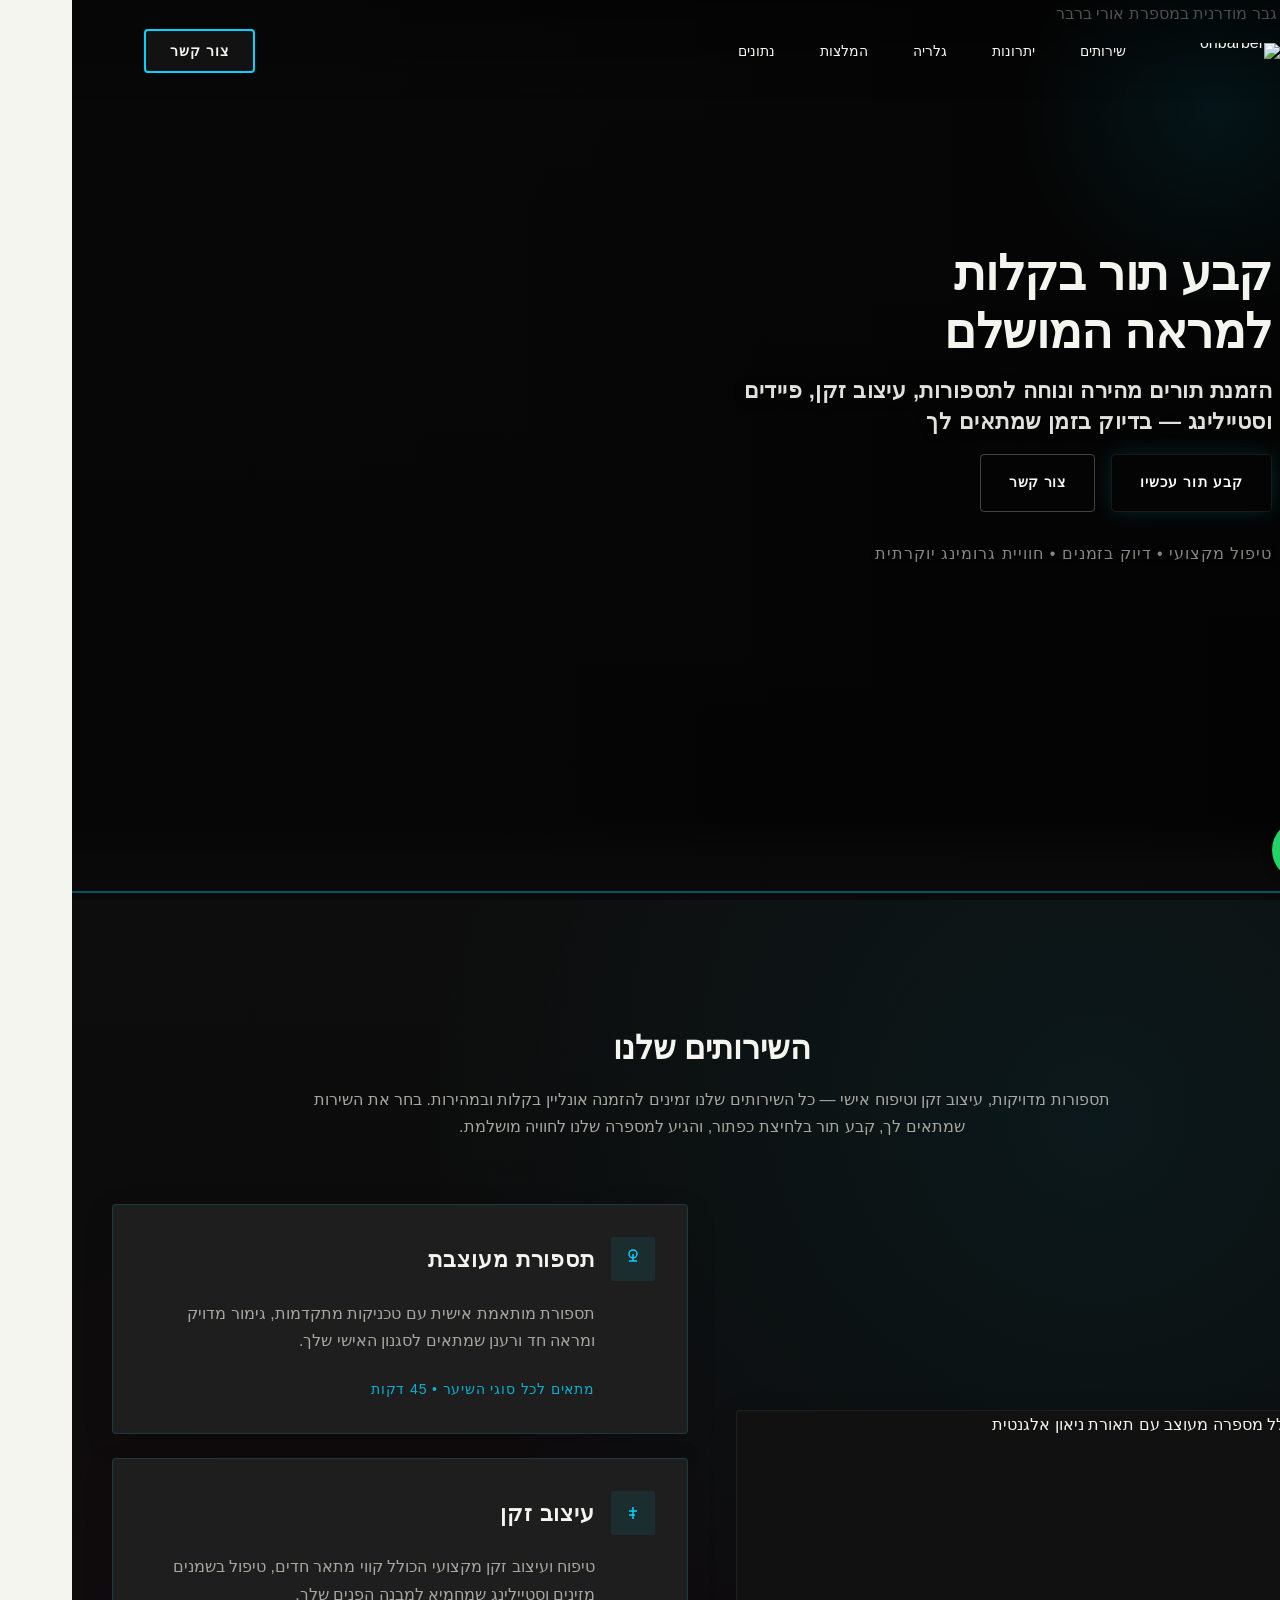
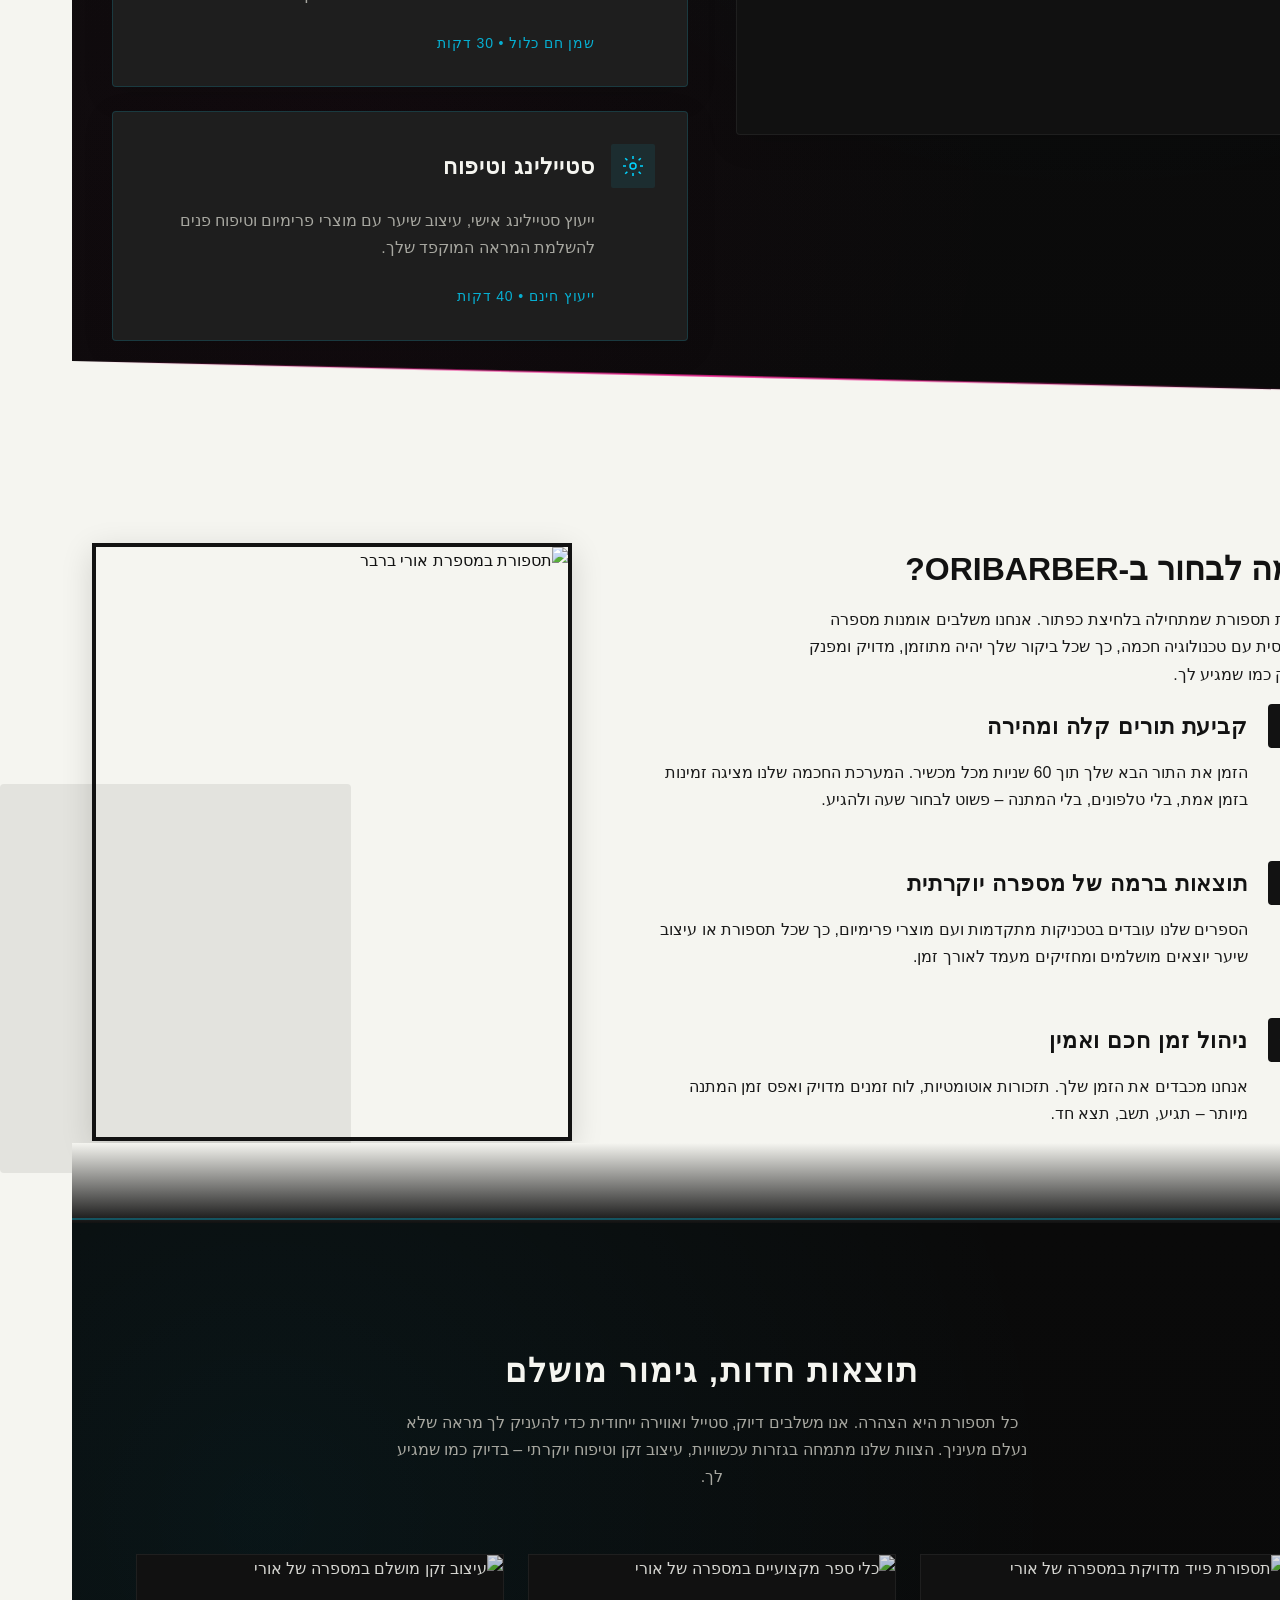
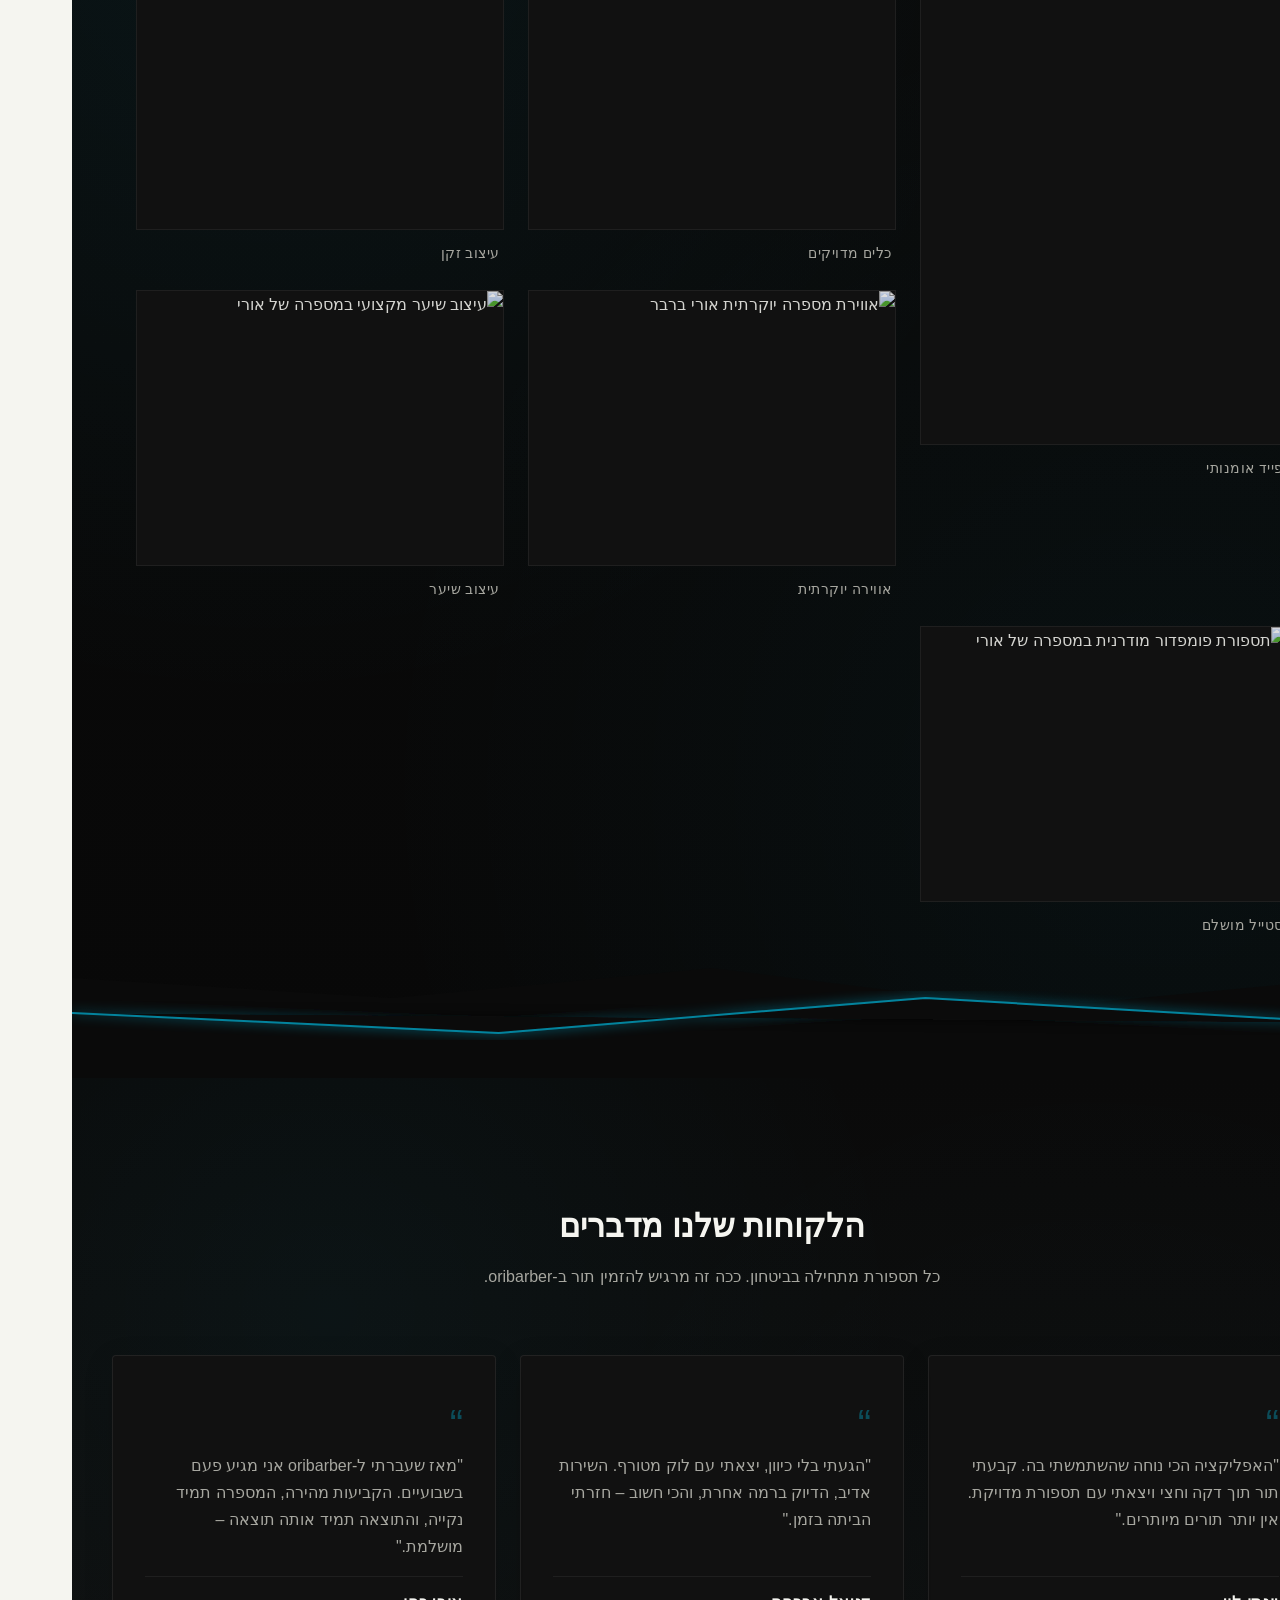
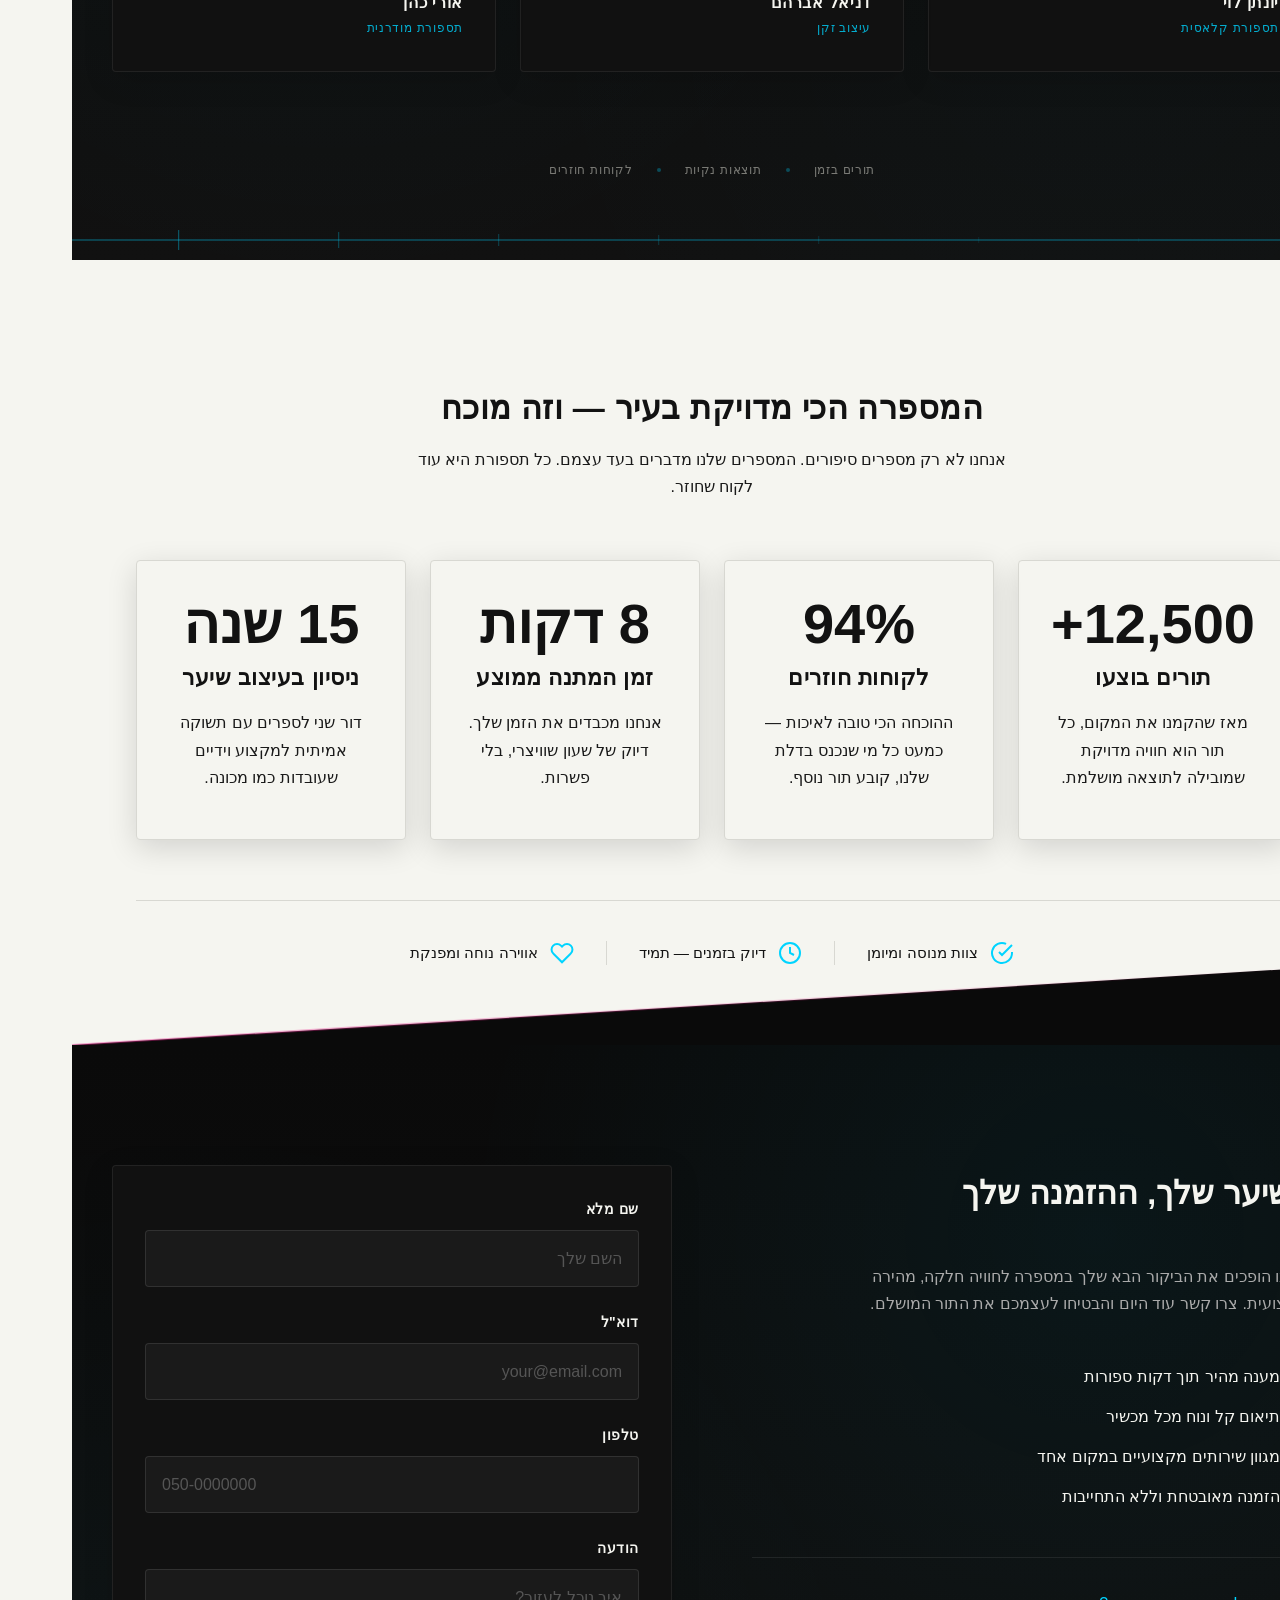
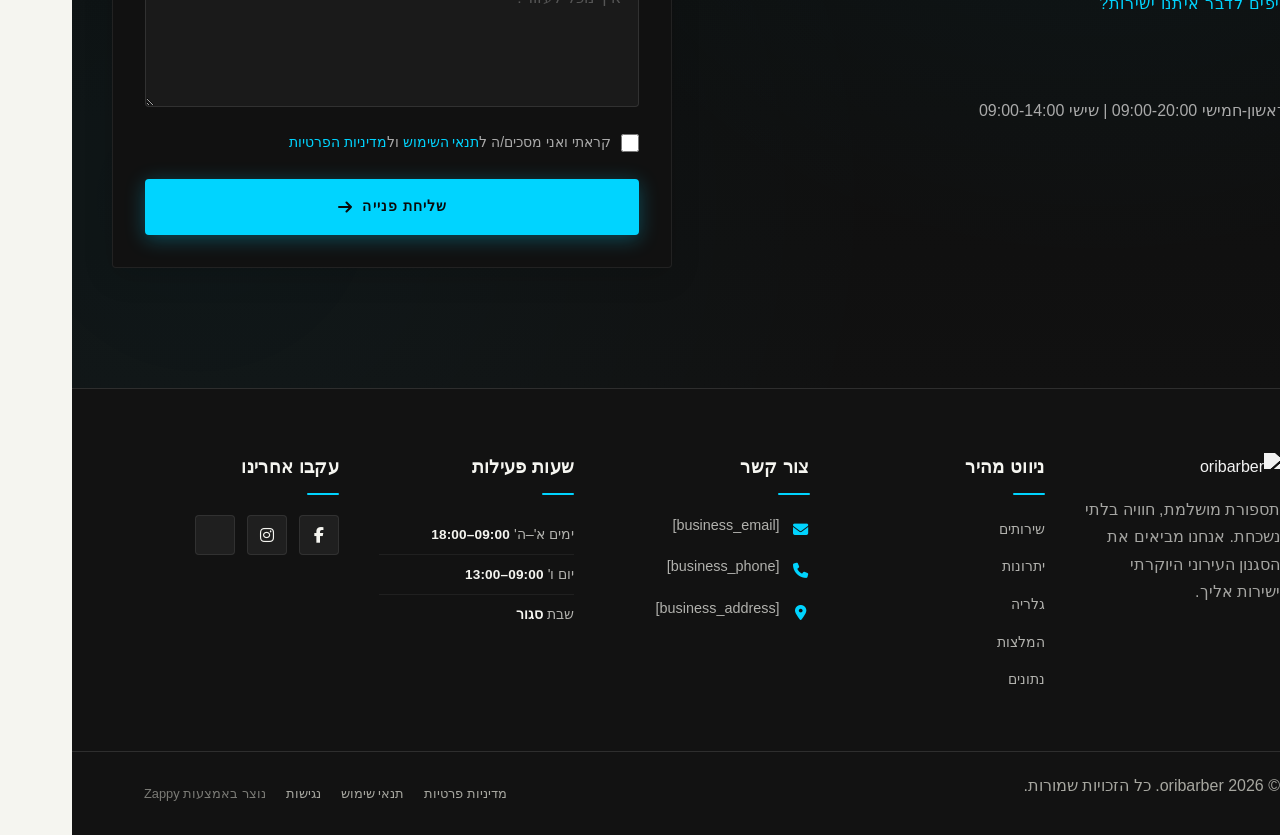
==== commit fb703911: "Incremental sync: 1 page(s) — update_button" ====
--- a/public/index.html
+++ b/public/index.html
@@ -1 +1 @@
-<!doctype html><html dir="rtl" lang="he"><head><meta charset="UTF-8"><meta content="width=device-width,initial-scale=1" name="viewport"><meta content="index, follow" name="robots"><title>הזמן תספורת מנצחת עכשיו — oribarber</title><meta content="מחפש מספרה קרובה שתשדרג לך את הלוק? ב-oribarber תוכל לקבוע תור בקלות אונליין לתספורת או עיצוב שיער מקצועי. הצוות שלנו מחכה להפוך כל ביקור לחוויה מעולה. קבע פגישה עכשיו!" name="description"><meta content="מספרה קרובה אליי, מספרות בסביבה שלי, הזמנת תור תספורת אונליין, oribarber, עיצוב שיער מקצועי" name="keywords"><link href="/assets/favicon.ico" rel="icon" type="image/x-icon"><link href="/assets/favicon-16x16.png" rel="icon" type="image/png" sizes="16x16"><link href="/assets/favicon-32x32.png" rel="icon" type="image/png" sizes="32x32"><link href="/assets/favicon-48x48.png" rel="icon" type="image/png" sizes="48x48"><link href="/assets/favicon-192x192.png" rel="icon" type="image/png" sizes="192x192"><link href="/assets/favicon-512x512.png" rel="icon" type="image/png" sizes="512x512"><link href="/assets/apple-touch-icon.png" rel="apple-touch-icon"><script>!function(){"use strict";var t="2a26b014-7bde-46ac-a381-172e5f6db918",e="https://api.zappy5.com/api/analytics/track",a=18e5,n=2592e6,o=!0,i=!0,r=!0;var s=function(){var e="zappy_visitor_"+t,a=null;try{if(a=localStorage.getItem(e)){var o=JSON.parse(a),i=Date.now();if(i-o.created<n)return o.lastSeen=i,localStorage.setItem(e,JSON.stringify(o)),o.id}}catch(t){console.warn("Zappy Analytics: LocalStorage not available")}var r="zv_"+Date.now()+"_"+Math.random().toString(36).substr(2,9);try{localStorage.setItem(e,JSON.stringify({id:r,created:Date.now(),lastSeen:Date.now()}))}catch(t){}return r}(),c=function(){var e="zappy_session_"+t,n=null;try{if(n=sessionStorage.getItem(e)){var o=JSON.parse(n),i=Date.now();if(i-o.timestamp<a)return o.timestamp=i,sessionStorage.setItem(e,JSON.stringify(o)),o.id}}catch(t){console.warn("Zappy Analytics: SessionStorage not available")}var r="zs_"+Date.now()+"_"+Math.random().toString(36).substr(2,9);try{sessionStorage.setItem(e,JSON.stringify({id:r,timestamp:Date.now()}))}catch(t){}return r}();function l(a,n){n=n||{};var o={website_id:t,event_type:a,page_path:window.location.pathname,referrer:document.referrer||"direct",visitor_id:s,session_id:c,metadata:n};if(navigator.sendBeacon){var i=new Blob([JSON.stringify(o)],{type:"application/json"});navigator.sendBeacon(e,i)}else fetch(e,{method:"POST",headers:{"Content-Type":"application/json"},body:JSON.stringify(o),keepalive:!0}).catch(function(t){console.warn("Zappy Analytics: Failed to track event",t)})}o&&l("pageview",{title:document.title,url:window.location.href}),i&&document.addEventListener("click",function(t){var e=t.target;if("BUTTON"===e.tagName||e.closest("button")){var a="BUTTON"===e.tagName?e:e.closest("button");l("click",{element:"button",text:a.textContent.trim().substring(0,100),id:a.id||null,class:a.className||null})}else if("A"===e.tagName||e.closest("a")){var n="A"===e.tagName?e:e.closest("a");l("navigation",{element:"link",text:n.textContent.trim().substring(0,100),href:n.href,external:n.hostname!==window.location.hostname})}},!0),r&&document.addEventListener("submit",function(t){var e=t.target;l("form_submit",{form_id:e.id||null,form_name:e.name||null,form_action:e.action||null,form_method:e.method||"GET"})},!0);var d=Date.now();window.addEventListener("beforeunload",function(){l("page_unload",{time_on_page:Math.floor((Date.now()-d)/1e3),page_path:window.location.pathname})}),window.zappyAnalytics={track:l,getVisitorId:function(){return s},getSessionId:function(){return c}}}()</script><meta content="הזמן תספורת מנצחת עכשיו — oribarber" property="og:title"><meta content="מחפש מספרה קרובה שתשדרג לך את הלוק? ב-oribarber תוכל לקבוע תור בקלות אונליין לתספורת או עיצוב שיער מקצועי. הצוות שלנו מחכה להפוך כל ביקור לחוויה מעולה. קבע פגישה עכשיו!" property="og:description"><meta content="summary_large_image" name="twitter:card"><meta content="הזמן תספורת מנצחת עכשיו — oribarber" name="twitter:title"><meta content="מחפש מספרה קרובה שתשדרג לך את הלוק? ב-oribarber תוכל לקבוע תור בקלות אונליין לתספורת או עיצוב שיער מקצועי. הצוות שלנו מחכה להפוך כל ביקור לחוויה מעולה. קבע פגישה עכשיו!" name="twitter:description"><meta content="website" property="og:type"/><meta content="he_IL" property="og:locale"/><link href="https://cdnjs.cloudflare.com/ajax/libs/font-awesome/6.4.0/css/all.min.css" rel="stylesheet"/><style>.skip-link{position:absolute;top:0;left:0;transform:translateY(-200%);padding:12px 18px;background:var(--bg-dark,#1a1a1a);color:var(--text-light,#fff);font-weight:600;border-radius:0 0 8px 0;z-index:10000}.skip-link:focus{transform:none;outline:2px solid var(--ring,#fff);outline-offset:2px}:focus-visible{outline:2px solid var(--ring,currentColor);outline-offset:3px}</style><link href="/assets/favicon.ico" rel="icon" type="image/x-icon"/><link href="/assets/favicon-16x16.png" rel="icon" type="image/png" sizes="16x16"/><link href="/assets/favicon-32x32.png" rel="icon" type="image/png" sizes="32x32"/><link href="/assets/favicon-48x48.png" rel="icon" type="image/png" sizes="48x48"/><link href="/assets/favicon-192x192.png" rel="icon" type="image/png" sizes="192x192"/><link href="/assets/favicon-512x512.png" rel="icon" type="image/png" sizes="512x512"/><link href="/assets/apple-touch-icon.png" rel="apple-touch-icon"/><link href="https://cdn.jsdelivr.net/npm/vanilla-cookieconsent@3/dist/cookieconsent.css" rel="stylesheet"/><script src="https://cdn.jsdelivr.net/npm/vanilla-cookieconsent@3/dist/cookieconsent.umd.js"></script><script src="https://cdn.jsdelivr.net/gh/mickidum/acc_toolbar/acctoolbar/acctoolbar.min.js"></script><link href="/styles.css" rel="stylesheet"><script>window.ZAPPY_WEBSITE_ID="2a26b014-7bde-46ac-a381-172e5f6db918",window.ZAPPY_API_BASE="https://api.zappy5.com"</script><style id="zappy-dropdown-submenu-styles">#navMenu li:has(.sub-menu),.nav-menu li:has(.sub-menu),.navbar li:has(.sub-menu),nav li:has(.sub-menu){position:relative}#navMenu .sub-menu,.nav-menu .sub-menu,.navbar .sub-menu,nav .sub-menu{display:block!important;position:absolute!important;top:100%;left:0;min-width:220px;background:#fff;border-radius:8px;box-shadow:0 8px 25px rgba(0,0,0,.15);padding:8px 0;opacity:0;visibility:hidden;transform:translateY(10px);transition:all .3s ease;z-index:1000;list-style:none;pointer-events:none}#navMenu li:hover>.sub-menu,.nav-menu li:hover>.sub-menu,.navbar li:hover>.sub-menu,nav li:hover>.sub-menu{opacity:1!important;visibility:visible!important;transform:translateY(0)!important;pointer-events:auto!important}.sub-menu li{list-style:none;margin:0;padding:0}.sub-menu a{display:block!important;padding:10px 16px!important;color:var(--text-dark,#333)!important;font-weight:500;text-decoration:none;white-space:nowrap;transition:background-color .2s}.sub-menu .zappy-nav-child>a{padding-left:28px!important;font-size:.9em!important;opacity:.85!important}[dir=rtl] .sub-menu .zappy-nav-child>a,html[lang=ar] .sub-menu .zappy-nav-child>a,html[lang=he] .sub-menu .zappy-nav-child>a{padding-left:10px!important;padding-right:28px!important}.sub-menu .zappy-nav-parent>a{font-weight:600!important}.sub-menu a:hover{background-color:#f5f5f5}[dir=rtl] .nav-menu .sub-menu,[dir=rtl] .navbar .sub-menu,[dir=rtl] nav .sub-menu,html[lang=ar] .nav-menu .sub-menu,html[lang=ar] .navbar .sub-menu,html[lang=ar] nav .sub-menu,html[lang=he] .nav-menu .sub-menu,html[lang=he] .navbar .sub-menu,html[lang=he] nav .sub-menu{left:auto!important;right:0!important}.sub-menu:empty,.sub-menu:not(:has(li)):not(:has(> a)),.sub-menu:not(:has(li:not(.zappy-hidden-menu-item))):not(:has(> a)){display:none!important;opacity:0!important;visibility:hidden!important;pointer-events:none!important}li:has(.menu-group-title):hover>.sub-menu{opacity:1!important;visibility:visible!important;transform:translateY(0)!important;pointer-events:auto!important}#navMenu>li>.menu-group-title,.nav-menu>li>.menu-group-title{display:inline-block;padding:.5rem 1rem;cursor:default;user-select:none}@media (max-width:768px){#navMenu .sub-menu,.nav-menu .sub-menu,.navbar .sub-menu,nav .sub-menu{position:static!important;transform:none!important;box-shadow:none!important;background:0 0!important;max-height:0;overflow:hidden;opacity:0;visibility:hidden;transition:max-height .3s ease,opacity .3s ease;padding:0!important;border-radius:0!important}#navMenu .sub-menu.mobile-expanded,.nav-menu .sub-menu.mobile-expanded,.navbar .sub-menu.mobile-expanded{max-height:none!important;overflow-y:visible!important;opacity:1!important;visibility:visible!important;padding:8px 0 8px 16px!important}[dir=rtl] .sub-menu.mobile-expanded,html[lang=he] .sub-menu.mobile-expanded{padding:8px 16px 8px 0!important}#navMenu li:hover>.sub-menu,.nav-menu li:hover>.sub-menu,.navbar li:hover>.sub-menu,nav li:hover>.sub-menu{opacity:0;visibility:hidden;pointer-events:none}#navMenu li>.sub-menu.mobile-expanded,.nav-menu li>.sub-menu.mobile-expanded,.navbar li>.sub-menu.mobile-expanded,nav li>.sub-menu.mobile-expanded{opacity:1!important;visibility:visible!important;pointer-events:auto!important}#navMenu li:has(.sub-menu),.nav-menu li:has(.sub-menu),.navbar li:has(.sub-menu),nav li:has(.sub-menu){display:flex!important;flex-wrap:wrap!important;align-items:center!important;position:relative!important;min-height:44px!important}#navMenu li:has(.sub-menu)>a,.nav-menu li:has(.sub-menu)>a,.navbar li:has(.sub-menu)>a,nav li:has(.sub-menu)>a{flex:1!important;min-width:0!important}#navMenu li:has(.sub-menu)>.menu-group-title,.nav-menu li:has(.sub-menu)>.menu-group-title,.navbar li:has(.sub-menu)>.menu-group-title,nav li:has(.sub-menu)>.menu-group-title{flex:1!important;min-width:0!important;padding:0!important;line-height:inherit!important}#navMenu li:has(.sub-menu)>.sub-menu,.nav-menu li:has(.sub-menu)>.sub-menu,.navbar li:has(.sub-menu)>.sub-menu,nav li:has(.sub-menu)>.sub-menu{flex-basis:100%!important;width:100%!important}#navMenu li:has(.sub-menu)>a [class*=arrow],#navMenu li:has(.sub-menu)>a [class*=chevron],.nav-menu li:has(.sub-menu)>a .fa-angle-down,.nav-menu li:has(.sub-menu)>a .fa-chevron-down,.nav-menu li:has(.sub-menu)>a [class*=arrow],.nav-menu li:has(.sub-menu)>a [class*=chevron],nav li:has(.sub-menu)>a [class*=arrow],nav li:has(.sub-menu)>a [class*=chevron]{display:none!important;visibility:hidden!important}.mobile-submenu-toggle{display:flex!important;align-items:center!important;justify-content:center!important;width:44px!important;height:auto!important;background:0 0!important;border:none!important;cursor:pointer!important;color:var(--text-light)!important;position:static!important;flex-shrink:0!important;align-self:stretch!important;z-index:2!important;padding:0!important;margin:0!important}.mobile-submenu-toggle::after{content:''!important;width:0!important;height:0!important;border-left:6px solid transparent!important;border-right:6px solid transparent!important;border-top:7px solid currentColor!important;transition:transform .3s ease!important}.mobile-submenu-toggle.expanded::after{transform:rotate(180deg)!important}.sub-menu a{padding:10px 0!important;display:block!important;color:var(--text-light)!important;white-space:normal!important}.sub-menu .zappy-nav-child>a{padding-left:28px!important;font-size:.9em!important;opacity:.85!important}[dir=rtl] .sub-menu .zappy-nav-child>a,html[lang=ar] .sub-menu .zappy-nav-child>a,html[lang=he] .sub-menu .zappy-nav-child>a{padding-left:0!important;padding-right:28px!important}.sub-menu .zappy-nav-parent>a{font-weight:600!important}#navMenu.active,.nav-menu.active{max-width:100vw!important;overflow-x:hidden!important;box-sizing:border-box!important}.navbar .sub-menu li a,.zappy-products-dropdown .sub-menu a,nav.navbar .sub-menu li a{color:var(--text-light)!important}}@media (min-width:769px){.mobile-submenu-toggle{display:none!important}}</style><style id="zappy-widget-visibility">html[dir=rtl] .whatsapp-float{right:20px!important;left:auto!important}html:not([dir]) .whatsapp-float,html[dir=ltr] .whatsapp-float{left:20px!important;right:auto!important}html[dir=rtl] #mic-access-tool-general-button,html[dir=rtl] #mic-init-access-tool #mic-access-tool-general-button,html[dir=rtl] #mic-init-access-tool .mic-access-tool-general-button,html[dir=rtl] ._access-icon,html[dir=rtl] .mic-access-tool-general-button{left:20px!important;right:auto!important}html:not([dir]) #mic-access-tool-general-button,html:not([dir]) #mic-init-access-tool #mic-access-tool-general-button,html:not([dir]) #mic-init-access-tool .mic-access-tool-general-button,html:not([dir]) ._access-icon,html:not([dir]) .mic-access-tool-general-button,html[dir=ltr] #mic-access-tool-general-button,html[dir=ltr] #mic-init-access-tool #mic-access-tool-general-button,html[dir=ltr] #mic-init-access-tool .mic-access-tool-general-button,html[dir=ltr] ._access-icon,html[dir=ltr] .mic-access-tool-general-button{right:20px!important;left:auto!important}@media (max-width:768px){.whatsapp-float{display:flex!important}}@media (min-width:769px){.whatsapp-float{display:flex!important}}@media (max-width:768px){#mic-access-tool-general-button,#mic-init-access-tool #mic-access-tool-general-button,#mic-init-access-tool .mic-access-tool-general-button,._access-icon,.mic-access-tool-general-button{display:flex!important;visibility:visible!important;opacity:1!important;pointer-events:auto!important}#mic-access-tool-box.opened-mic-access-tool,#mic-init-access-tool #mic-access-tool-box.opened-mic-access-tool,.mic-access-tool-box.opened-mic-access-tool{visibility:visible!important;opacity:1!important;pointer-events:auto!important}}@media (min-width:769px){#mic-access-tool-general-button,#mic-init-access-tool #mic-access-tool-general-button,#mic-init-access-tool .mic-access-tool-general-button,._access-icon,.mic-access-tool-general-button{display:flex!important;visibility:visible!important;opacity:1!important;pointer-events:auto!important}#mic-access-tool-box.opened-mic-access-tool,#mic-init-access-tool #mic-access-tool-box.opened-mic-access-tool,.mic-access-tool-box.opened-mic-access-tool{visibility:visible!important;opacity:1!important;pointer-events:auto!important}}</style></head><body><a href="#main" class="skip-link">דלג לתוכן הראשי</a><nav class="navbar" dir="rtl"><button class="mobile-toggle" aria-label="Menu" id="mobileToggle"><svg viewBox="0 0 24 24" fill="none" height="24" width="24" class="hamburger-icon"><path d="M3 12h18M3 6h18M3 18h18" stroke="currentColor" stroke-width="2" stroke-linecap="round"/></svg> <svg viewBox="0 0 24 24" fill="none" height="24" width="24" class="close-icon" style="display:none"><path d="M18 6L6 18M6 6l12 12" stroke="currentColor" stroke-width="2" stroke-linecap="round"/></svg></button> <button class="phone-header-btn" aria-label="Call" data-phone="[business_phone]"><svg viewBox="0 0 24 24" fill="currentColor" height="20" width="20"><path d="M22 16.92v3a2 2 0 0 1-2.18 2 19.79 19.79 0 0 1-8.63-3.07 19.5 19.5 0 0 1-6-6 19.79 19.79 0 0 1-3.07-8.67A2 2 0 0 1 4.11 2h3a2 2 0 0 1 2 1.72 12.84 12.84 0 0 0 .7 2.81 2 2 0 0 1-.45 2.11L8.09 9.91a16 16 0 0 0 6 6l1.27-1.27a2 2 0 0 1 2.11-.45 12.84 12.84 0 0 0 2.81.7A2 2 0 0 1 22 16.92z"/></svg></button><div class="nav-container"><div class="nav-right-group"><div class="nav-brand"><a href="/" class="logo-link"><img alt="oribarber" src="/assets/site-----image-1.webp" class="logo"/></a></div><ul class="nav-menu" id="navMenu"><li><a href="#services">שירותים</a></li><li><a href="#benefits">יתרונות</a></li><li><a href="#gallery">גלריה</a></li><li><a href="#testimonials">המלצות</a></li><li><a href="#stats">נתונים</a></li><li class="mobile-contact-link nav-cta-mobile-item"><a href="#contact" class="nav-cta-btn">צור קשר</a></li></ul></div><div class="nav-cta-container"><a href="#contact" class="nav-cta-btn">צור קשר</a></div></div></nav><script>window.addEventListener("load",function(){const e=document.querySelector(".navbar, nav, header");if(!e)return void console.log("[Navbar] Navbar element not found");let t=document.getElementById("mobileToggle")||document.querySelector(".mobile-toggle")||document.querySelector(".hamburger")||document.querySelector(".hamburger-menu")||document.querySelector(".menu-toggle")||document.querySelector(".burger-menu")||document.querySelector('[aria-label="Menu"]')||document.querySelector('[aria-label="תפריט"]');const o=document.querySelector(".phone-header-btn"),n=window.getComputedStyle(e);let r=n.backgroundColor;if(console.log("[Navbar] Initial navbar background:",r),"transparent"===r||"rgba(0, 0, 0, 0)"===r||r.startsWith("rgba")&&r.includes(", 0)")){const e=n.backgroundImage;if(e&&"none"!==e)console.log("[Navbar] Navbar has background image/gradient, using dark text"),r="rgb(240, 240, 240)";else{const e=window.getComputedStyle(document.body).backgroundColor;console.log("[Navbar] Navbar transparent, using body background:",e),r=e}}const a=r.match(/\d+/g);if(a&&a.length>=3){const e=(.299*parseInt(a[0])+.587*parseInt(a[1])+.114*parseInt(a[2]))/255;console.log("[Navbar] Mobile button colors preserved from Claude CSS (luminance:",e.toFixed(2)+")");const n=document.createElement("style");n.id="zappy-mobile-nav-fix";document.documentElement.lang;document.documentElement.dir,n.textContent='\n        /* Hide mobile buttons on desktop, show only on mobile */\n        @media (min-width: 769px) {\n          .mobile-toggle,\n          .phone-header-btn {\n            display: none !important;\n          }\n        }\n        \n        /* Show and position mobile buttons correctly on mobile */\n        @media (max-width: 768px) {\n          .navbar,\n          nav.navbar {\n            min-height: 70px !important;\n          }\n\n          .mobile-toggle,\n          .phone-header-btn {\n            position: absolute !important;\n            top: 0 !important;\n            bottom: 0 !important;\n            margin-top: auto !important;\n            margin-bottom: auto !important;\n            transform: none !important;\n            z-index: 1001 !important;\n            display: flex !important;\n            align-items: center !important;\n            justify-content: center !important;\n            width: 36px !important;\n            height: 36px !important;\n            border-radius: 50% !important;\n            border: none !important;\n            cursor: pointer !important;\n            padding: 6px !important;\n            background: none !important;\n            color: var(--nav-text, var(--text-light)) !important;\n            touch-action: manipulation !important;\n            -webkit-tap-highlight-color: transparent !important;\n          }\n\n          html[data-zappy-site-type="ecommerce"] .phone-header-btn,\n          body[data-zappy-site-type="ecommerce"] .phone-header-btn,\n          html[data-zappy-site-type="ecommerce"] header .phone-header-btn,\n          html[data-zappy-site-type="ecommerce"] nav .phone-header-btn {\n            display: none !important;\n            visibility: hidden !important;\n            width: 0 !important;\n            height: 0 !important;\n            min-width: 0 !important;\n            overflow: hidden !important;\n          }\n          \n          /* LTR positioning (default): hamburger LEFT, phone RIGHT */\n          html:not([dir="rtl"]):not([lang="he"]):not([lang="ar"]) .mobile-toggle,\n          html[dir="ltr"] .mobile-toggle {\n            left: 12px !important;\n            right: auto !important;\n          }\n          html:not([dir="rtl"]):not([lang="he"]):not([lang="ar"]) .phone-header-btn,\n          html[dir="ltr"] .phone-header-btn {\n            right: 12px !important;\n            left: auto !important;\n          }\n          \n          /* RTL positioning: hamburger RIGHT, phone LEFT */\n          html[dir="rtl"] .mobile-toggle,\n          html[lang="he"] .mobile-toggle,\n          html[lang="ar"] .mobile-toggle {\n            right: 12px !important;\n            left: auto !important;\n          }\n          html[dir="rtl"] .phone-header-btn,\n          html[lang="he"] .phone-header-btn,\n          html[lang="ar"] .phone-header-btn {\n            left: 12px !important;\n            right: auto !important;\n          }\n          \n          /* CRITICAL: Ensure nav-container has min-height on mobile */\n          /* All children are positioned absolutely/fixed on mobile, so height:auto collapses to 0 */\n          .nav-container {\n            min-height: 70px !important;\n            position: relative !important;\n          }\n          \n          /* Ensure SVG icons are properly sized and inherit color */\n          .mobile-toggle svg,\n          .phone-header-btn svg {\n            width: 24px !important;\n            height: 24px !important;\n            /* Don\'t force display - let JavaScript control hamburger/close toggle */\n          }\n          \n          /* Reset nav-cta-container on mobile - remove desktop box-shadow/padding */\n          /* that creates a visible ghost box when CTA button is hidden */\n          .nav-cta-container {\n            box-shadow: none !important;\n            padding: 0 !important;\n          }\n          \n          /* Hide nav-cta-container entirely on mobile when there\'s no lang-switcher */\n          /* (only the CTA button is inside, and it\'s hidden on mobile) */\n          .nav-cta-container:not(:has(.lang-switcher)) {\n            display: none !important;\n          }\n          \n          /* CRITICAL: Prevent hero image fade gradient from bleeding over headline text */\n          /* The .image-fade-gradient has bottom: -30px (extends below parent) */\n          /* On mobile stacked layout, this overlaps the h1 text below the image */\n          .hero-image-column {\n            overflow: hidden !important;\n          }\n          .image-fade-gradient {\n            bottom: 0 !important;\n          }\n          \n          /* Hide desktop language switcher on mobile - hamburger menu handles it */\n          /* High specificity to override stored CSS */\n          .lang-switcher,\n          .nav-cta-container .lang-switcher,\n          .nav-container .lang-switcher,\n          .navbar .lang-switcher,\n          .navbar .nav-cta-container .lang-switcher {\n            display: none !important;\n          }\n        }\n      ';const r=document.getElementById("zappy-mobile-nav-fix");r&&r.remove(),document.head.appendChild(n),console.log("[Navbar] Critical CSS injected for mobile nav positioning");const i=window.innerWidth<=768;if(t){const e=t.querySelector(".hamburger-icon"),o=t.querySelector(".close-icon");e&&(e.style.setProperty("width","24px","important"),e.style.setProperty("height","24px","important"),e.style.setProperty("display","block","important")),o&&(o.style.setProperty("width","24px","important"),o.style.setProperty("height","24px","important"),o.style.setProperty("display","none","important")),i?(t.style.setProperty("position","absolute","important"),t.style.setProperty("top","0","important"),t.style.setProperty("bottom","0","important"),t.style.setProperty("margin-top","auto","important"),t.style.setProperty("margin-bottom","auto","important"),t.style.setProperty("transform","none","important"),t.style.setProperty("z-index","1001","important"),t.style.removeProperty("left"),t.style.removeProperty("right"),console.log("[Navbar] Mobile toggle positioning applied (mobile viewport)")):(t.style.removeProperty("position"),t.style.removeProperty("top"),t.style.removeProperty("transform"),t.style.removeProperty("z-index"),t.style.removeProperty("left"),t.style.removeProperty("right"),console.log("[Navbar] Desktop viewport - cleared mobile toggle inline positioning"))}if(o){const e=o.querySelector("svg");e&&(e.style.width="24px",e.style.height="24px",e.setAttribute("width","24"),e.setAttribute("height","24")),i?(o.style.setProperty("position","absolute","important"),o.style.setProperty("top","0","important"),o.style.setProperty("bottom","0","important"),o.style.setProperty("margin-top","auto","important"),o.style.setProperty("margin-bottom","auto","important"),o.style.setProperty("transform","none","important"),o.style.setProperty("z-index","1001","important"),o.style.removeProperty("left"),o.style.removeProperty("right"),console.log("[Navbar] Phone button positioning applied (mobile viewport)")):(o.style.removeProperty("position"),o.style.removeProperty("top"),o.style.removeProperty("transform"),o.style.removeProperty("z-index"),o.style.removeProperty("left"),o.style.removeProperty("right"),console.log("[Navbar] Desktop viewport - cleared phone button inline positioning"))}}else console.log("[Navbar] Could not parse background color:",r);t=document.getElementById("mobileToggle")||document.querySelector(".mobile-toggle")||document.querySelector(".hamburger")||document.querySelector(".hamburger-menu")||document.querySelector(".menu-toggle")||document.querySelector(".burger-menu")||document.querySelector('[aria-label="Menu"]')||document.querySelector('[aria-label="תפריט"]');const i=document.getElementById("navMenu")||document.querySelector(".nav-menu")||document.querySelector(".nav-links")||document.querySelector("nav ul:not(.submenu)");if(!t||!i)return void console.log("[Navbar] Mobile toggle or menu not found:",{toggle:!!t,menu:!!i});i.id||(i.id="navMenu"),console.log("[Navbar] Initializing mobile menu...");const l=t.cloneNode(!0);t.parentNode.replaceChild(l,t);var s=0;function p(e){var t=Date.now();t-s<300||(s=t,function(e){e.preventDefault(),e.stopPropagation();const t=l.querySelector(".hamburger-icon"),o=l.querySelector(".close-icon");i.classList.contains("active")?(i.classList.remove("active"),t&&t.style.setProperty("display","block","important"),o&&o.style.setProperty("display","none","important"),document.body.style.overflow="",document.body.classList.remove("menu-open"),console.log("[Navbar] Menu closed")):(i.classList.add("active"),t&&t.style.setProperty("display","none","important"),o&&o.style.setProperty("display","block","important"),document.body.style.overflow="hidden",document.body.classList.add("menu-open"),console.log("[Navbar] Menu opened"))}(e))}l.addEventListener("click",p),l.addEventListener("touchend",p),document.addEventListener("keydown",function(e){if(("Escape"===e.key||"Esc"===e.key)&&i.classList.contains("active")){const e=l.querySelector(".hamburger-icon"),t=l.querySelector(".close-icon");i.classList.remove("active"),e&&e.style.setProperty("display","block","important"),t&&t.style.setProperty("display","none","important"),document.body.style.overflow="",document.body.classList.remove("menu-open"),console.log("[Navbar] Menu closed (Escape)")}}),i.querySelectorAll("a").forEach(function(e){e.addEventListener("click",function(){if("#"===this.getAttribute("href"))return;const e=l.querySelector(".hamburger-icon"),t=l.querySelector(".close-icon");i.classList.remove("active"),e&&e.style.setProperty("display","block","important"),t&&t.style.setProperty("display","none","important"),document.body.style.overflow="",document.body.classList.remove("menu-open"),console.log("[Navbar] Menu closed (link clicked)")})});var m=i.querySelectorAll(".dropdown-toggle");m.forEach(function(e){e.addEventListener("click",function(e){e.preventDefault(),e.stopPropagation();var t=this.closest(".nav-dropdown");t&&(t.parentNode.querySelectorAll(".nav-dropdown.open").forEach(function(e){e!==t&&e.classList.remove("open")}),t.classList.toggle("open"),console.log("[Navbar] Dropdown toggled:",t.classList.contains("open")?"open":"closed"))})}),document.addEventListener("click",function(e){e.target.closest(".nav-dropdown")||document.querySelectorAll(".nav-dropdown.open").forEach(function(e){e.classList.remove("open")})}),console.log("[Navbar] Dropdown handlers initialized for "+m.length+" dropdowns"),o&&o.addEventListener("click",function(){const e=document.querySelectorAll('a[href^="tel:"]'),t=e.length>0?e[0].getAttribute("href").replace("tel:",""):"[business_phone]";window.location.href="tel:"+t,console.log("[Navbar] Phone button clicked")}),console.log("[Navbar] Mobile menu initialized successfully")})</script><main id="main"><section class="index-hero-section" data-band-index="0" data-layout-spec="בית-hero" id="hero" dir="rtl" data-hero-type="fullscreen-scrim"><img alt="תספורת גבר מודרנית במספרת אורי ברבר" src="/assets/site-index-hero-image-1.webp" data-context="Close-up cinematic barbering scene: clipper cutting a sharp fade on dark hair, neon cyan and subtle magenta reflections on the blade, moody dark background with graphite tones, premium urban barbershop vibe" data-placeholder="index-hero-image-1" height="600" loading="eager" width="1200" class="hero-bg-image" data-element-id="img-1782714521833-56jkbcazn" data-element-type="image" data-hero-background="true" data-hero-bg="true" fetchpriority="high" style="pointer-events:auto !important"/><div class="hero-scrim" aria-hidden="true"></div><div class="hero-glow-orb" aria-hidden="true"></div><div class="hero-content-group"><h1 class="hero-headline">קבע תור בקלות<br/>למראה המושלם</h1><h3 class="hero-subtitle">הזמנת תורים מהירה ונוחה לתספורות, עיצוב זקן, פיידים וסטיילינג — בדיוק בזמן שמתאים לך</h3><div class="hero-cta-row"><a href="#hero" class="hero-cta-primary" data-element-id="btn-1782714526865-vxmc74ouc" data-element-type="button" data-native-element="true" data-text-color="dark" style="outline:medium;color:var(--text-color, #1a1a1a) !important;border-color:rgb(30, 30, 30) !important;background-color:transparent !important;background-image:none !important">קבע תור עכשיו</a> <a href="#contact" class="hero-cta-secondary">צור קשר</a></div><p class="hero-micro-trust">טיפול מקצועי • דיוק בזמנים • חוויית גרומינג יוקרתית</p></div><div class="hero-divider-wrapper" aria-hidden="true"><svg viewBox="0 0 1200 80" xmlns="http://www.w3.org/2000/svg" aria-hidden="true" data-no-icon-edit="true" preserveAspectRatio="none"><defs><linearGradient id="heroSmokeFade" x1="0" x2="0" y1="0" y2="1"><stop offset="0%" stop-color="#0A0A0A" stop-opacity="0"/><stop offset="60%" stop-color="#0A0A0A" stop-opacity="0.85"/><stop offset="100%" stop-color="#0A0A0A" stop-opacity="1"/></linearGradient></defs><rect height="100%" width="100%" x="0" y="0" fill="url(#heroSmokeFade)"/><line x1="0" x2="1200" y1="72" y2="72" stroke="var(--accent)" stroke-width="1" opacity="0.7"/></svg></div></section><section class="index-services-section" data-band-index="1" data-layout-spec="בית-services" id="services"><div class="service-intro"><h2>השירותים שלנו</h2><p>תספורות מדויקות, עיצוב זקן וטיפוח אישי — כל השירותים שלנו זמינים להזמנה אונליין בקלות ובמהירות. בחר את השירות שמתאים לך, קבע תור בלחיצת כפתור, והגיע למספרה שלנו לחוויה מושלמת.</p></div><div class="service-layout"><div class="service-visual"><img alt="חלל מספרה מעוצב עם תאורת ניאון אלגנטית" src="/assets/site-index-services-image-1.webp" data-context="A premium barbershop interior shot with dramatic lighting, exposed brick wall, a leather barber chair, and neon cyan accent lighting reflecting off a mirror. The scene should feel cinematic and upscale, matching a dark urban aesthetic." data-placeholder="index-services-image-1" height="400" loading="lazy" width="600" decoding="async"/></div><div class="service-cards"><div class="service-card"><div class="card-icon"><svg viewBox="0 0 24 24" fill="none" data-element-type="icon" data-icon-type="svg" height="24" width="24" stroke="currentColor" stroke-width="1.5"><path d="M16 7a4 4 0 1 1-8 0 4 4 0 0 1 8 0Z"/><path d="M12 7v7"/><path d="M8 14h8"/></svg></div><div class="card-content"><h3>תספורת מעוצבת</h3><p>תספורת מותאמת אישית עם טכניקות מתקדמות, גימור מדויק ומראה חד ורענן שמתאים לסגנון האישי שלך.</p><small class="card-detail">מתאים לכל סוגי השיער • 45 דקות</small></div></div><div class="service-card"><div class="card-icon"><svg viewBox="0 0 24 24" fill="none" data-element-type="icon" data-icon-type="svg" height="24" width="24" stroke="currentColor" stroke-width="1.5"><path d="M8 10h8"/><path d="M8 14h6"/><path d="M12 6v12"/></svg></div><div class="card-content"><h3>עיצוב זקן</h3><p>טיפוח ועיצוב זקן מקצועי הכולל קווי מתאר חדים, טיפול בשמנים מזינים וסטיילינג שמחמיא למבנה הפנים שלך.</p><small class="card-detail">שמן חם כלול • 30 דקות</small></div></div><div class="service-card"><div class="card-icon"><svg viewBox="0 0 24 24" fill="none" data-element-type="icon" data-icon-type="svg" height="24" width="24" stroke="currentColor" stroke-width="1.5"><circle cx="12" cy="12" r="3"/><path d="M12 2v3"/><path d="M12 19v3"/><path d="M4.22 4.22l2.12 2.12"/><path d="M17.66 17.66l2.12 2.12"/><path d="M2 12h3"/><path d="M19 12h3"/><path d="M4.22 19.78l2.12-2.12"/><path d="M17.66 6.34l2.12-2.12"/></svg></div><div class="card-content"><h3>סטיילינג וטיפוח</h3><p>ייעוץ סטיילינג אישי, עיצוב שיער עם מוצרי פרימיום וטיפוח פנים להשלמת המראה המוקפד שלך.</p><small class="card-detail">ייעוץ חינם • 40 דקות</small></div></div></div></div><div class="index-services-divider-wrapper"><svg viewBox="0 0 1200 80" xmlns="http://www.w3.org/2000/svg" aria-hidden="true" data-no-icon-edit="true" preserveAspectRatio="none"><defs><linearGradient id="magentaGlow" x1="0%" x2="100%" y1="0%" y2="0%"><stop offset="0%" stop-color="#E91E8C" stop-opacity="0"/><stop offset="50%" stop-color="#E91E8C" stop-opacity="0.8"/><stop offset="100%" stop-color="#E91E8C" stop-opacity="0"/></linearGradient></defs><path d="M0,80 L0,20 L1200,50 L1200,80 Z" fill="var(--bg-light)"/><line x1="0" x2="1200" y1="20" y2="50" stroke="url(#magentaGlow)" stroke-width="2"/></svg></div></section><section class="index-benefits-section" data-band-index="2" data-layout-spec="בית-benefits" id="benefits"><div class="index-benefits-section__container"><div class="index-benefits-section__content"><h2 class="index-benefits-section__heading">למה לבחור ב-OriBarber?</h2><p class="index-benefits-section__intro" style="color:#1A1A1A !important">חוויית תספורת שמתחילה בלחיצת כפתור. אנחנו משלבים אומנות מספרה קלאסית עם טכנולוגיה חכמה, כך שכל ביקור שלך יהיה מתוזמן, מדויק ומפנק בדיוק כמו שמגיע לך.</p><ul class="index-benefits-section__list"><li class="index-benefits-section__item"><div class="index-benefits-section__icon-wrap"><svg viewBox="0 0 24 24" fill="none" data-element-type="icon" data-icon-type="svg" stroke="currentColor" stroke-width="2" class="index-benefits-section__icon" stroke-linecap="round" stroke-linejoin="round"><rect height="18" width="18" x="3" y="4" rx="2" ry="2"/><line x1="16" x2="16" y1="2" y2="6"/><line x1="8" x2="8" y1="2" y2="6"/><line x1="3" x2="21" y1="10" y2="10"/></svg></div><div class="index-benefits-section__text-block"><h3 class="index-benefits-section__subheading">קביעת תורים קלה ומהירה</h3><p class="index-benefits-section__desc" style="color:#1A1A1A !important">הזמן את התור הבא שלך תוך 60 שניות מכל מכשיר. המערכת החכמה שלנו מציגה זמינות בזמן אמת, בלי טלפונים, בלי המתנה – פשוט לבחור שעה ולהגיע.</p></div></li><li class="index-benefits-section__item"><div class="index-benefits-section__icon-wrap"><svg viewBox="0 0 24 24" fill="none" data-element-type="icon" data-icon-type="svg" stroke="currentColor" stroke-width="2" class="index-benefits-section__icon" stroke-linecap="round" stroke-linejoin="round"><path d="M6 2L3 6v14a2 2 0 0 0 2 2h14a2 2 0 0 0 2-2V6l-3-4z"/><line x1="3" x2="21" y1="6" y2="6"/><path d="M16 10a4 4 0 0 1-8 0"/></svg></div><div class="index-benefits-section__text-block"><h3 class="index-benefits-section__subheading">תוצאות ברמה של מספרה יוקרתית</h3><p class="index-benefits-section__desc" style="color:#1A1A1A !important">הספרים שלנו עובדים בטכניקות מתקדמות ועם מוצרי פרימיום, כך שכל תספורת או עיצוב שיער יוצאים מושלמים ומחזיקים מעמד לאורך זמן.</p></div></li><li class="index-benefits-section__item"><div class="index-benefits-section__icon-wrap"><svg viewBox="0 0 24 24" fill="none" data-element-type="icon" data-icon-type="svg" stroke="currentColor" stroke-width="2" class="index-benefits-section__icon" stroke-linecap="round" stroke-linejoin="round"><circle cx="12" cy="12" r="10"/><polyline points="12 6 12 12 16 14"/></svg></div><div class="index-benefits-section__text-block"><h3 class="index-benefits-section__subheading">ניהול זמן חכם ואמין</h3><p class="index-benefits-section__desc" style="color:#1A1A1A !important">אנחנו מכבדים את הזמן שלך. תזכורות אוטומטיות, לוח זמנים מדויק ואפס זמן המתנה מיותר – תגיע, תשב, תצא חד.</p></div></li></ul></div><div class="index-benefits-section__media"><div class="index-benefits-section__image-frame"><img alt="תספורת במספרת אורי ברבר" src="/assets/site-index-benefits-image-1.webp" data-context="Modern barbershop interior with dark moody lighting, a barber styling a client's hair, sharp urban aesthetic, neon cyan accent light reflecting on a mirror, premium grooming atmosphere" data-placeholder="index-benefits-image-1" height="750" loading="lazy" width="600" decoding="async" class="index-benefits-section__img"/></div><div class="index-benefits-section__backplate" aria-hidden="true"></div></div></div><div class="index-benefits-section__divider-wrapper" aria-hidden="true"><svg viewBox="0 0 1200 80" xmlns="http://www.w3.org/2000/svg" aria-hidden="true" data-no-icon-edit="true" preserveAspectRatio="none"><defs><linearGradient id="benefitsGrad" x1="0%" x2="0%" y1="0%" y2="100%"><stop offset="0%" stop-color="#F5F5F0" stop-opacity="1"/><stop offset="100%" stop-color="#121212" stop-opacity="1"/></linearGradient></defs><rect height="80" width="1200" x="0" y="0" fill="url(#benefitsGrad)"/><line x1="0" x2="1200" y1="76" y2="76" stroke="var(--accent)" stroke-width="1" opacity="0.6"/></svg></div></section><section class="index-gallery-section" data-band-index="3" data-layout-spec="בית-gallery" id="gallery" dir="rtl"><div class="index-gallery-section__container"><header class="index-gallery-section__header"><h2>תוצאות חדות, גימור מושלם</h2><p>כל תספורת היא הצהרה. אנו משלבים דיוק, סטייל ואווירה ייחודית כדי להעניק לך מראה שלא נעלם מעיניך. הצוות שלנו מתמחה בגזרות עכשוויות, עיצוב זקן וטיפוח יוקרתי – בדיוק כמו שמגיע לך.</p></header><div class="index-gallery-section__grid"><figure class="index-gallery-section__tile index-gallery-section__tile--hero"><div class="index-gallery-section__image-wrapper"><img alt="תספורת פייד מדויקת במספרה של אורי" src="/assets/site-index-gallery-image-1.webp" data-context="Close-up macro shot of a barber hands precisely trimming a fade haircut with professional clippers, dramatic lighting highlighting the craftsmanship and texture of the hair in a dark modern barbershop" data-placeholder="index-gallery-image-1" height="800" loading="lazy" width="600" decoding="async"/></div><figcaption class="index-gallery-section__caption">פייד אומנותי</figcaption></figure><figure class="index-gallery-section__tile"><div class="index-gallery-section__image-wrapper"><img alt="כלי ספר מקצועיים במספרה של אורי" src="/assets/site-index-gallery-image-2.webp" data-context="Professional barber tools arranged on a dark marble countertop: straight razor, scissors, comb, and shaving brush, with subtle neon cyan reflections on the metal surfaces" data-placeholder="index-gallery-image-2" height="300" loading="lazy" width="400" decoding="async"/></div><figcaption class="index-gallery-section__caption">כלים מדויקים</figcaption></figure><figure class="index-gallery-section__tile"><div class="index-gallery-section__image-wrapper"><img alt="עיצוב זקן מושלם במספרה של אורי" src="/assets/site-index-gallery-image-3.webp" data-context="Side profile of a stylish man with a perfectly shaped beard and modern textured haircut, moody lighting with cyan and magenta accents in an upscale barbershop setting" data-placeholder="index-gallery-image-3" height="300" loading="lazy" width="400" decoding="async"/></div><figcaption class="index-gallery-section__caption">עיצוב זקן</figcaption></figure><figure class="index-gallery-section__tile"><div class="index-gallery-section__image-wrapper"><img alt="אווירת מספרה יוקרתית אורי ברבר" src="/assets/site-index-gallery-image-4.webp" data-context="Wide atmospheric shot of a modern barbershop interior with dark walls, neon signage, leather barber chairs, and warm ambient lighting creating a premium urban lounge feel" data-placeholder="index-gallery-image-4" height="300" loading="lazy" width="400" decoding="async"/></div><figcaption class="index-gallery-section__caption">אווירה יוקרתית</figcaption></figure><figure class="index-gallery-section__tile"><div class="index-gallery-section__image-wrapper"><img alt="עיצוב שיער מקצועי במספרה של אורי" src="/assets/site-index-gallery-image-5.webp" data-context="Close-up of a barber applying styling product to a client hair, hands visible with focus on texture and shine, dark background with bokeh lights" data-placeholder="index-gallery-image-5" height="300" loading="lazy" width="400" decoding="async"/></div><figcaption class="index-gallery-section__caption">עיצוב שיער</figcaption></figure><figure class="index-gallery-section__tile"><div class="index-gallery-section__image-wrapper"><img alt="תספורת פומפדור מודרנית במספרה של אורי" src="/assets/site-index-gallery-image-6.webp" data-context="A freshly styled modern pompadour haircut viewed from behind, sharp lines and clean fade, dramatic spotlight effect in a dark salon" data-placeholder="index-gallery-image-6" height="300" loading="lazy" width="400" decoding="async"/></div><figcaption class="index-gallery-section__caption">סטייל מושלם</figcaption></figure></div></div><div class="index-gallery-section__divider-wrapper" aria-hidden="true"><svg viewBox="0 0 1200 120" xmlns="http://www.w3.org/2000/svg" aria-hidden="true" data-no-icon-edit="true" preserveAspectRatio="none"><defs><filter height="140%" id="cyan-glow" width="140%" x="-20%" y="-20%"><feGaussianBlur in="SourceGraphic" result="blur" stdDeviation="6"/><feMerge><feMergeNode in="blur"/><feMergeNode in="SourceGraphic"/></feMerge></filter></defs><path d="M0,120 L0,20 L300,40 L600,10 L900,50 L1200,20 L1200,120 Z" fill="#0A0A0A" opacity="0.9"/><path d="M0,120 L0,50 L400,70 L800,35 L1200,60 L1200,120 Z" fill="#0A0A0A"/><path d="M0,55 L400,75 L800,40 L1200,65" stroke="var(--accent)" stroke-width="2" fill="#0A0A0A" filter="url(#cyan-glow)" opacity="0.6"/></svg></div></section><section class="index-testimonials-section" data-band-index="4" data-layout-spec="בית-testimonials" id="testimonials"><div class="index-testimonials-section__container"><div class="index-testimonials-section__intro"><h2 class="index-testimonials-section__title">הלקוחות שלנו מדברים</h2><p class="index-testimonials-section__subtitle">כל תספורת מתחילה בביטחון. ככה זה מרגיש להזמין תור ב-oribarber.</p></div><div class="index-testimonials-section__grid"><article class="index-testimonials-section__card"><div class="index-testimonials-section__card-content"><p class="index-testimonials-section__quote">"האפליקציה הכי נוחה שהשתמשתי בה. קבעתי תור תוך דקה וחצי ויצאתי עם תספורת מדויקת. אין יותר תורים מיותרים."</p><div class="index-testimonials-section__author"><span class="index-testimonials-section__name">יונתן לוי</span> <span class="index-testimonials-section__service">תספורת קלאסית</span></div></div></article><article class="index-testimonials-section__card"><div class="index-testimonials-section__card-content"><p class="index-testimonials-section__quote">"הגעתי בלי כיוון, יצאתי עם לוק מטורף. השירות אדיב, הדיוק ברמה אחרת, והכי חשוב – חזרתי הביתה בזמן."</p><div class="index-testimonials-section__author"><span class="index-testimonials-section__name">דניאל אברהם</span> <span class="index-testimonials-section__service">עיצוב זקן</span></div></div></article><article class="index-testimonials-section__card"><div class="index-testimonials-section__card-content"><p class="index-testimonials-section__quote">"מאז שעברתי ל-oribarber אני מגיע פעם בשבועיים. הקביעות מהירה, המספרה תמיד נקייה, והתוצאה תמיד אותה תוצאה – מושלמת."</p><div class="index-testimonials-section__author"><span class="index-testimonials-section__name">אורי כהן</span> <span class="index-testimonials-section__service">תספורת מודרנית</span></div></div></article></div><div class="index-testimonials-section__trust-strip"><span class="index-testimonials-section__trust-item">תורים בזמן</span> <span class="index-testimonials-section__trust-separator" aria-hidden="true"></span> <span class="index-testimonials-section__trust-item">תוצאות נקיות</span> <span class="index-testimonials-section__trust-separator" aria-hidden="true"></span> <span class="index-testimonials-section__trust-item">לקוחות חוזרים</span></div></div><div class="index-testimonials-section__divider-wrapper" aria-hidden="true"><svg viewBox="0 0 1200 40" xmlns="http://www.w3.org/2000/svg" aria-hidden="true" data-no-icon-edit="true" preserveAspectRatio="none"><line x1="0" x2="1200" y1="20" y2="20" stroke="var(--accent)" stroke-width="1" opacity="0.5"/><line x1="100" x2="100" y1="10" y2="30" stroke="var(--accent)" stroke-width="1" opacity="0.4"/><line x1="250" x2="250" y1="12" y2="28" stroke="var(--accent)" stroke-width="1" opacity="0.3"/><line x1="400" x2="400" y1="14" y2="26" stroke="var(--accent)" stroke-width="1" opacity="0.25"/><line x1="550" x2="550" y1="15" y2="25" stroke="var(--accent)" stroke-width="1" opacity="0.2"/><line x1="700" x2="700" y1="16" y2="24" stroke="var(--accent)" stroke-width="1" opacity="0.15"/><line x1="850" x2="850" y1="17" y2="23" stroke="var(--accent)" stroke-width="1" opacity="0.1"/><line x1="1000" x2="1000" y1="18" y2="22" stroke="var(--accent)" stroke-width="1" opacity="0.05"/></svg></div></section><section class="index-stats-section" data-band-index="5" data-layout-spec="בית-stats" id="stats"><div class="index-stats-section__container"><header class="index-stats-section__header"><h2 class="index-stats-section__heading">המספרה הכי מדויקת בעיר — וזה מוכח</h2><p class="index-stats-section__subtitle" style="color:#1A1A1A !important">אנחנו לא רק מספרים סיפורים. המספרים שלנו מדברים בעד עצמם. כל תספורת היא עוד לקוח שחוזר.</p></header><div class="index-stats-section__metrics"><div class="index-stats-section__metric-card"><span class="index-stats-section__metric-number">12,500+</span><h3 class="index-stats-section__metric-label">תורים בוצעו</h3><p class="index-stats-section__metric-desc" style="color:#1A1A1A !important">מאז שהקמנו את המקום, כל תור הוא חוויה מדויקת שמובילה לתוצאה מושלמת.</p></div><div class="index-stats-section__metric-card"><span class="index-stats-section__metric-number">94%</span><h3 class="index-stats-section__metric-label">לקוחות חוזרים</h3><p class="index-stats-section__metric-desc" style="color:#1A1A1A !important">ההוכחה הכי טובה לאיכות — כמעט כל מי שנכנס בדלת שלנו, קובע תור נוסף.</p></div><div class="index-stats-section__metric-card"><span class="index-stats-section__metric-number">8 דקות</span><h3 class="index-stats-section__metric-label">זמן המתנה ממוצע</h3><p class="index-stats-section__metric-desc" style="color:#1A1A1A !important">אנחנו מכבדים את הזמן שלך. דיוק של שעון שוויצרי, בלי פשרות.</p></div><div class="index-stats-section__metric-card"><span class="index-stats-section__metric-number">15 שנה</span><h3 class="index-stats-section__metric-label">ניסיון בעיצוב שיער</h3><p class="index-stats-section__metric-desc" style="color:#1A1A1A !important">דור שני לספרים עם תשוקה אמיתית למקצוע וידיים שעובדות כמו מכונה.</p></div></div><div class="index-stats-section__trust-row"><div class="index-stats-section__trust-item"><svg viewBox="0 0 24 24" fill="none" data-element-type="icon" data-icon-type="svg" stroke="currentColor" stroke-width="2" class="index-stats-section__trust-icon"><path d="M22 11.08V12a10 10 0 1 1-5.93-9.14"/><polyline points="22 4 12 14.01 9 11.01"/></svg> <span class="index-stats-section__trust-text">צוות מנוסה ומיומן</span></div><div class="index-stats-section__trust-divider"></div><div class="index-stats-section__trust-item"><svg viewBox="0 0 24 24" fill="none" data-element-type="icon" data-icon-type="svg" stroke="currentColor" stroke-width="2" class="index-stats-section__trust-icon"><circle cx="12" cy="12" r="10"/><polyline points="12 6 12 12 16 14"/></svg> <span class="index-stats-section__trust-text">דיוק בזמנים — תמיד</span></div><div class="index-stats-section__trust-divider"></div><div class="index-stats-section__trust-item"><svg viewBox="0 0 24 24" fill="none" data-element-type="icon" data-icon-type="svg" stroke="currentColor" stroke-width="2" class="index-stats-section__trust-icon"><path d="M20.84 4.61a5.5 5.5 0 0 0-7.78 0L12 5.67l-1.06-1.06a5.5 5.5 0 0 0-7.78 7.78l1.06 1.06L12 21.23l7.78-7.78 1.06-1.06a5.5 5.5 0 0 0 0-7.78z"/></svg> <span class="index-stats-section__trust-text">אווירה נוחה ומפנקת</span></div></div></div><div class="index-stats-section__divider-wrapper" aria-hidden="true" data-no-icon-edit="true"><svg viewBox="0 0 1200 80" xmlns="http://www.w3.org/2000/svg" preserveAspectRatio="none"><defs><linearGradient id="magenta-glow" x1="0%" x2="100%" y1="0%" y2="0%"><stop offset="0%" stop-color="#E91E8C" stop-opacity="0.4"/><stop offset="100%" stop-color="#E91E8C" stop-opacity="0"/></linearGradient></defs><path d="M1200,80 L1200,0 L0,80 Z" fill="#0A0A0A"/><path d="M1200,0 L0,80" stroke="url(#magenta-glow)" stroke-width="2" fill="#0A0A0A"/></svg></div></section><section class="index-contact-section" data-band-index="6" data-layout-spec="בית-contact" id="contact" dir="rtl"><div class="index-contact-section__container"><div class="index-contact-section__content"><h2 class="index-contact-section__heading">השיער שלך, ההזמנה שלך</h2><p class="index-contact-section__subtitle">אנחנו הופכים את הביקור הבא שלך במספרה לחוויה חלקה, מהירה ומקצועית. צרו קשר עוד היום והבטיחו לעצמכם את התור המושלם.</p><ul class="index-contact-section__points"><li class="index-contact-section__point-item"><span class="index-contact-section__point-icon" aria-hidden="true"><svg viewBox="0 0 20 20" fill="none" data-element-type="icon" data-icon-type="svg" height="20" width="20" xmlns="http://www.w3.org/2000/svg"><path d="M5 10L8.5 13.5L15 7" stroke="currentColor" stroke-width="2" stroke-linecap="round" stroke-linejoin="round"/></svg> </span><span class="index-contact-section__point-text">מענה מהיר תוך דקות ספורות</span></li><li class="index-contact-section__point-item"><span class="index-contact-section__point-icon" aria-hidden="true"><svg viewBox="0 0 20 20" fill="none" data-element-type="icon" data-icon-type="svg" height="20" width="20" xmlns="http://www.w3.org/2000/svg"><path d="M5 10L8.5 13.5L15 7" stroke="currentColor" stroke-width="2" stroke-linecap="round" stroke-linejoin="round"/></svg> </span><span class="index-contact-section__point-text">תיאום קל ונוח מכל מכשיר</span></li><li class="index-contact-section__point-item"><span class="index-contact-section__point-icon" aria-hidden="true"><svg viewBox="0 0 20 20" fill="none" data-element-type="icon" data-icon-type="svg" height="20" width="20" xmlns="http://www.w3.org/2000/svg"><path d="M5 10L8.5 13.5L15 7" stroke="currentColor" stroke-width="2" stroke-linecap="round" stroke-linejoin="round"/></svg> </span><span class="index-contact-section__point-text">מגוון שירותים מקצועיים במקום אחד</span></li><li class="index-contact-section__point-item"><span class="index-contact-section__point-icon" aria-hidden="true"><svg viewBox="0 0 20 20" fill="none" data-element-type="icon" data-icon-type="svg" height="20" width="20" xmlns="http://www.w3.org/2000/svg"><path d="M5 10L8.5 13.5L15 7" stroke="currentColor" stroke-width="2" stroke-linecap="round" stroke-linejoin="round"/></svg> </span><span class="index-contact-section__point-text">הזמנה מאובטחת וללא התחייבות</span></li></ul><div class="index-contact-section__direct-info"><p class="index-contact-section__direct-label">מעדיפים לדבר איתנו ישירות?</p><p class="index-contact-section__direct-phone"><span class="index-contact-section__direct-icon" aria-hidden="true"><svg viewBox="0 0 16 16" fill="none" data-element-type="icon" data-icon-type="svg" height="16" width="16" xmlns="http://www.w3.org/2000/svg"><path d="M2 3C2 2.44772 2.44772 2 3 2H4.5C4.77614 2 5 2.22386 5 2.5V5.5C5 5.77614 4.77614 6 4.5 6H3.5C3.22386 6 3 5.77614 3 5.5V4.5C3 4.22386 3.22386 4 3.5 4H4V3H3C2.44772 3 2 2.55228 2 2V1C2 0.447715 2.44772 0 3 0H13C13.5523 0 14 0.447715 14 1V15C14 15.5523 13.5523 16 13 16H3C2.44772 16 2 15.5523 2 15V14C2 13.4477 2.44772 13 3 13H4V12H3.5C3.22386 12 3 11.7761 3 11.5V10.5C3 10.2239 3.22386 10 3.5 10H4.5C4.77614 10 5 10.2239 5 10.5V13.5C5 13.7761 4.77614 14 4.5 14H3C2.44772 14 2 13.5523 2 13V12C2 11.4477 2.44772 11 3 11H3.5C3.77614 11 4 10.7761 4 10.5V9.5C4 9.22386 3.77614 9 3.5 9H3C2.44772 9 2 8.55228 2 8V7C2 6.44772 2.44772 6 3 6H3.5C3.77614 6 4 5.77614 4 5.5V4.5C4 4.22386 3.77614 4 3.5 4H3C2.44772 4 2 3.55228 2 3Z" fill="currentColor"/></svg></span></p><p class="index-contact-section__direct-hours"><span class="index-contact-section__direct-icon" aria-hidden="true"><svg viewBox="0 0 16 16" fill="none" data-element-type="icon" data-icon-type="svg" height="16" width="16" xmlns="http://www.w3.org/2000/svg"><circle cx="8" cy="8" r="6" stroke="currentColor" stroke-width="1.5"/><path d="M8 4.5V8L10.5 10" stroke="currentColor" stroke-width="1.5" stroke-linecap="round" stroke-linejoin="round"/></svg> </span><span>ראשון-חמישי 09:00-20:00 | שישי 09:00-14:00</span></p><p class="index-contact-section__direct-location"><span class="index-contact-section__direct-icon" aria-hidden="true"><svg viewBox="0 0 16 16" fill="none" data-element-type="icon" data-icon-type="svg" height="16" width="16" xmlns="http://www.w3.org/2000/svg"><path d="M8 14C8 14 13 10.5 13 7C13 4.23858 10.7614 2 8 2C5.23858 2 3 4.23858 3 7C3 10.5 8 14 8 14Z" stroke="currentColor" stroke-width="1.5"/><circle cx="8" cy="7" r="1.5" stroke="currentColor" stroke-width="1.5"/></svg></span></p></div></div><div class="index-contact-section__form-wrapper"><form class="contact-form index-contact-section__form"><div class="index-contact-section__form-group"><label class="index-contact-section__form-label" for="contact-name">שם מלא</label> <input class="index-contact-section__form-input" name="name" required type="text" id="contact-name" placeholder="השם שלך"/></div><div class="index-contact-section__form-group"><label class="index-contact-section__form-label" for="contact-email">דוא"ל</label> <input class="index-contact-section__form-input" name="email" required type="email" id="contact-email" placeholder="your@email.com"/></div><div class="index-contact-section__form-group"><label class="index-contact-section__form-label" for="contact-phone">טלפון</label> <input class="index-contact-section__form-input" name="phone" required type="tel" id="contact-phone" placeholder="050-0000000"/></div><div class="index-contact-section__form-group"><label class="index-contact-section__form-label" for="contact-message">הודעה</label> <textarea class="index-contact-section__form-textarea" id="contact-message" name="message" placeholder="איך נוכל לעזור?" required rows="4"></textarea></div><div class="privacy-consent"><label class="privacy-consent-label"><input class="privacy-consent-checkbox" name="privacy_consent" required type="checkbox"/> <span>קראתי ואני מסכים/ה ל<a href="/terms" target="_blank">תנאי השימוש</a> ול<a href="/privacy" target="_blank">מדיניות הפרטיות</a></span></label></div><button class="index-contact-section__submit-btn" type="submit"><span>שליחת פנייה</span> <svg viewBox="0 0 18 18" fill="none" data-element-type="icon" data-icon-type="svg" height="18" width="18" xmlns="http://www.w3.org/2000/svg" aria-hidden="true"><path d="M3 9H15M15 9L10.5 4.5M15 9L10.5 13.5" stroke="currentColor" stroke-width="2" stroke-linecap="round" stroke-linejoin="round"/></svg></button></form></div></div></section></main><footer class="site-footer" dir="rtl"><div class="footer-container"><div class="footer-grid"><div class="footer-col footer-brand-col"><img alt="oribarber" src="/assets/oribarber-hair-salon-logo.webp" class="logo"/><p class="footer-tagline">תספורת מושלמת, חוויה בלתי נשכחת. אנחנו מביאים את הסגנון העירוני היוקרתי ישירות אליך.</p></div><div class="footer-col footer-links-col"><h4>ניווט מהיר</h4><ul class="footer-links"><li><a href="#services">שירותים</a></li><li><a href="#benefits">יתרונות</a></li><li><a href="#gallery">גלריה</a></li><li><a href="#testimonials">המלצות</a></li><li><a href="#stats">נתונים</a></li></ul></div><div class="footer-col footer-contact-col"><h4>צור קשר</h4><ul class="footer-contact"><li><span class="contact-icon"><i class="fas fa-envelope"></i></span> <span class="contact-text"><a href="mailto:[business_email]">[business_email]</a></span></li><li><span class="contact-icon"><i class="fas fa-phone"></i></span> <span class="contact-text"><a href="tel:[business_phone]">[business_phone]</a></span></li><li><a href="/"><span class="contact-icon"><i class="fas fa-map-marker-alt"></i></span> <span class="contact-text">[business_address]</span></a></li></ul></div><div class="footer-col footer-hours-col"><h4>שעות פעילות</h4><ul class="footer-hours"><li><a href="/"><span class="hours-day">ימים א'–ה'</span> <span class="hours-time">09:00–18:00</span></a></li><li><a href="/"><span class="hours-day">יום ו'</span> <span class="hours-time">09:00–13:00</span></a></li><li><a href="/"><span class="hours-day">שבת</span> <span class="hours-time">סגור</span></a></li></ul></div><div class="footer-col footer-social-col"><h4>עקבו אחרינו</h4><div class="footer-social"><a href="#" aria-label="Facebook" data-zappy-social-placeholder="true"><i class="fab fa-facebook-f"></i></a> <a href="#" aria-label="Instagram" data-zappy-social-placeholder="true"><i class="fab fa-instagram"></i></a> <a href="#" aria-label="WhatsApp" data-zappy-social-placeholder="true"></a></div></div></div></div><div class="footer-bottom"><div class="footer-container footer-bottom-inner"><div class="footer-copyright"><p>© 2026 oribarber. כל הזכויות שמורות.</p></div><div class="footer-legal"><a href="/privacy">מדיניות פרטיות</a> <a href="/terms">תנאי שימוש</a> <a href="/accessibility">נגישות</a> <a href="https://zappy5.com" class="zappy-attribution" target="_blank">נוצר באמצעות Zappy</a></div></div></div></footer><a href="https://wa.me/[whatsapp_handle]" class="whatsapp-float" aria-label="WhatsApp"><i class="fab fa-whatsapp"></i></a><div data-integration="accessibility:toolbar"></div><script src="/script.js"></script><script id="zappy-mobile-submenu-script">!function(){function e(){if(window.innerWidth>768)return document.querySelectorAll(".mobile-submenu-toggle").forEach(function(e){e.remove()}),void document.querySelectorAll(".sub-menu.mobile-expanded").forEach(function(e){e.classList.remove("mobile-expanded")});document.querySelectorAll(".nav-menu li:has(.sub-menu), nav li:has(.sub-menu), .navbar li:has(.sub-menu), #navMenu li:has(.sub-menu)").forEach(function(e){if(!e.querySelector(".mobile-submenu-toggle")){var t=e.querySelector(".sub-menu"),n=e.querySelector(":scope > a");if(t&&n){var o=document.createElement("button");o.className="mobile-submenu-toggle",o.setAttribute("aria-label","Toggle submenu"),o.setAttribute("type","button"),n.insertAdjacentElement("afterend",o),o.addEventListener("click",function(e){e.preventDefault(),e.stopPropagation(),document.querySelectorAll(".sub-menu.mobile-expanded").forEach(function(e){if(e!==t){e.classList.remove("mobile-expanded");var n=e.parentElement.querySelector(".mobile-submenu-toggle");n&&n.classList.remove("expanded")}}),t.classList.toggle("mobile-expanded"),o.classList.toggle("expanded")})}}})}var t;"loading"===document.readyState?document.addEventListener("DOMContentLoaded",e):e(),window.addEventListener("resize",function(){clearTimeout(t),t=setTimeout(e,250)});var n=new MutationObserver(function(t){t.forEach(function(t){if("attributes"===t.type){var n=t.target;n.classList&&(n.classList.contains("active")||n.classList.contains("open"))&&setTimeout(e,100)}})});setTimeout(function(){document.querySelectorAll(".mobile-menu, .nav-menu, #navMenu, nav").forEach(function(e){n.observe(e,{attributes:!0,attributeFilter:["class","style"]})})},500)}()</script><script id="zappy-navbar-scroll-effect">!function(){var e=document.querySelector("nav.navbar,.navbar:not(.zappy-catalog-menu)"),t=document.querySelector(".zappy-catalog-menu,#zappy-catalog-menu");if(e){var r="rgba(245,245,240,0.85)",o=getComputedStyle(document.documentElement),a=o.getPropertyValue("--text-dark").trim()||"#1a1a1a",s=(o.getPropertyValue("--text-light").trim(),a);e.style.transition="background 0.3s ease,backdrop-filter 0.3s ease,-webkit-backdrop-filter 0.3s ease,box-shadow 0.3s ease",t&&(t.style.transition="background 0.3s ease,backdrop-filter 0.3s ease,-webkit-backdrop-filter 0.3s ease");var n="a,.navbar-brand,.navbar-brand a,.dropdown-toggle,.mobile-toggle,.phone-header-btn,.mobile-hamburger-btn,.mobile-close-btn,.mobile-submenu-toggle,.nav-link",l=["cart-link","login-link","nav-search-toggle","search-toggle"];window.addEventListener("scroll",f,{passive:!0}),window.addEventListener("resize",f,{passive:!0}),f();var i=document.querySelector('section[class*="hero"],[data-hero-type],main:not(.courses-page-main)>section:first-child'),d=!1;if(i){var p=getComputedStyle(i),c=p.backgroundImage;if(c&&"none"!==c)if(-1!==c.indexOf("url(")){var b=p.backgroundColor.match(/\d+/g);d=!(b&&b.length>=3)||h(parseInt(b[0]),parseInt(b[1]),parseInt(b[2]))<.4}else if(-1!==c.indexOf("gradient")){var y=c.match(/rgba?\(\s*(\d+)\s*,\s*(\d+)\s*,\s*(\d+)/g);if(y&&y.length>0){for(var g=0,m=0;m<y.length;m++){var u=y[m].match(/\d+/g);g+=h(parseInt(u[0]),parseInt(u[1]),parseInt(u[2]))}d=g/y.length<.4}else d=!0}else d=!0;else{var k=p.backgroundColor.match(/\d+/g);k&&k.length>=3&&(d=h(parseInt(k[0]),parseInt(k[1]),parseInt(k[2]))<.4)}}d||(window.removeEventListener("scroll",f),window.removeEventListener("resize",f),e.classList.add("scrolled"),window.innerWidth>768&&(e.style.setProperty("--frosted-text",s),e.style.setProperty("background-image","none","important"),e.style.setProperty("background-color",r,"important"),e.style.backdropFilter="blur(12px)",e.style.webkitBackdropFilter="blur(12px)",e.style.boxShadow="0 2px 16px rgba(0,0,0,0.12)",w(e,s)),t&&(t.classList.add("scrolled"),window.innerWidth>768&&(t.style.setProperty("background",r,"important"),t.style.setProperty("backdrop-filter","blur(12px)","important"),t.style.setProperty("-webkit-backdrop-filter","blur(12px)","important"),w(t,s))),window._zappyNavNoDarkHero=!0)}function w(e,t){for(var r=e.querySelectorAll(n),o=0;o<r.length;o++){var a=!1;(r[o].closest(".sub-menu")||r[o].closest(".dropdown-menu"))&&(a=!0);for(var s=0;s<l.length;s++)if(r[o].classList.contains(l[s])){a=!0;break}a||r[o].style.setProperty("color",t,"important")}}function v(e){for(var t=e.querySelectorAll(n),r=0;r<t.length;r++)t[r].closest(".sub-menu")||t[r].closest(".dropdown-menu")||t[r].style.removeProperty("color")}function f(){if(!window._zappyNavNoDarkHero){if(window.innerWidth<=768)return e.classList.remove("scrolled"),v(e),void(t&&(t.classList.remove("scrolled"),v(t)));(window.scrollY||window.pageYOffset)>60?(e.classList.add("scrolled"),e.style.setProperty("background-color",r,"important"),e.style.setProperty("background-image","none","important"),e.style.setProperty("--frosted-text",s),e.style.backdropFilter="blur(12px)",e.style.webkitBackdropFilter="blur(12px)",e.style.boxShadow="0 2px 16px rgba(0,0,0,0.12)",w(e,s),t&&(t.classList.add("scrolled"),t.style.setProperty("background",r,"important"),t.style.setProperty("backdrop-filter","blur(12px)","important"),t.style.setProperty("-webkit-backdrop-filter","blur(12px)","important"),w(t,s))):(e.classList.remove("scrolled"),e.style.setProperty("background-color","transparent","important"),e.style.removeProperty("background-image"),e.style.removeProperty("--frosted-text"),e.style.backdropFilter="none",e.style.webkitBackdropFilter="none",e.style.boxShadow="none",v(e),t&&(t.classList.remove("scrolled"),t.style.setProperty("background","transparent","important"),t.style.setProperty("backdrop-filter","none","important"),t.style.setProperty("-webkit-backdrop-filter","none","important"),v(t)))}}function h(e,t,r){return t/=255,r/=255,.2126*(e=(e/=255)<=.03928?e/12.92:Math.pow((e+.055)/1.055,2.4))+.7152*(t=t<=.03928?t/12.92:Math.pow((t+.055)/1.055,2.4))+.0722*(r=r<=.03928?r/12.92:Math.pow((r+.055)/1.055,2.4))}}()</script></body></html>+<!doctype html><html dir="rtl" lang="he"><head><meta charset="UTF-8"><meta content="width=device-width,initial-scale=1" name="viewport"><meta content="index, follow" name="robots"><title>הזמן תספורת מנצחת עכשיו — oribarber</title><meta content="מחפש מספרה קרובה שתשדרג לך את הלוק? ב-oribarber תוכל לקבוע תור בקלות אונליין לתספורת או עיצוב שיער מקצועי. הצוות שלנו מחכה להפוך כל ביקור לחוויה מעולה. קבע פגישה עכשיו!" name="description"><meta content="מספרה קרובה אליי, מספרות בסביבה שלי, הזמנת תור תספורת אונליין, oribarber, עיצוב שיער מקצועי" name="keywords"><link href="/assets/favicon.ico" rel="icon" type="image/x-icon"><link href="/assets/favicon-16x16.png" rel="icon" type="image/png" sizes="16x16"><link href="/assets/favicon-32x32.png" rel="icon" type="image/png" sizes="32x32"><link href="/assets/favicon-48x48.png" rel="icon" type="image/png" sizes="48x48"><link href="/assets/favicon-192x192.png" rel="icon" type="image/png" sizes="192x192"><link href="/assets/favicon-512x512.png" rel="icon" type="image/png" sizes="512x512"><link href="/assets/apple-touch-icon.png" rel="apple-touch-icon"><script>!function(){"use strict";var t="2a26b014-7bde-46ac-a381-172e5f6db918",e="https://api.zappy5.com/api/analytics/track",a=18e5,n=2592e6,o=!0,i=!0,r=!0;var s=function(){var e="zappy_visitor_"+t,a=null;try{if(a=localStorage.getItem(e)){var o=JSON.parse(a),i=Date.now();if(i-o.created<n)return o.lastSeen=i,localStorage.setItem(e,JSON.stringify(o)),o.id}}catch(t){console.warn("Zappy Analytics: LocalStorage not available")}var r="zv_"+Date.now()+"_"+Math.random().toString(36).substr(2,9);try{localStorage.setItem(e,JSON.stringify({id:r,created:Date.now(),lastSeen:Date.now()}))}catch(t){}return r}(),c=function(){var e="zappy_session_"+t,n=null;try{if(n=sessionStorage.getItem(e)){var o=JSON.parse(n),i=Date.now();if(i-o.timestamp<a)return o.timestamp=i,sessionStorage.setItem(e,JSON.stringify(o)),o.id}}catch(t){console.warn("Zappy Analytics: SessionStorage not available")}var r="zs_"+Date.now()+"_"+Math.random().toString(36).substr(2,9);try{sessionStorage.setItem(e,JSON.stringify({id:r,timestamp:Date.now()}))}catch(t){}return r}();function l(a,n){n=n||{};var o={website_id:t,event_type:a,page_path:window.location.pathname,referrer:document.referrer||"direct",visitor_id:s,session_id:c,metadata:n};if(navigator.sendBeacon){var i=new Blob([JSON.stringify(o)],{type:"application/json"});navigator.sendBeacon(e,i)}else fetch(e,{method:"POST",headers:{"Content-Type":"application/json"},body:JSON.stringify(o),keepalive:!0}).catch(function(t){console.warn("Zappy Analytics: Failed to track event",t)})}o&&l("pageview",{title:document.title,url:window.location.href}),i&&document.addEventListener("click",function(t){var e=t.target;if("BUTTON"===e.tagName||e.closest("button")){var a="BUTTON"===e.tagName?e:e.closest("button");l("click",{element:"button",text:a.textContent.trim().substring(0,100),id:a.id||null,class:a.className||null})}else if("A"===e.tagName||e.closest("a")){var n="A"===e.tagName?e:e.closest("a");l("navigation",{element:"link",text:n.textContent.trim().substring(0,100),href:n.href,external:n.hostname!==window.location.hostname})}},!0),r&&document.addEventListener("submit",function(t){var e=t.target;l("form_submit",{form_id:e.id||null,form_name:e.name||null,form_action:e.action||null,form_method:e.method||"GET"})},!0);var d=Date.now();window.addEventListener("beforeunload",function(){l("page_unload",{time_on_page:Math.floor((Date.now()-d)/1e3),page_path:window.location.pathname})}),window.zappyAnalytics={track:l,getVisitorId:function(){return s},getSessionId:function(){return c}}}()</script><meta content="הזמן תספורת מנצחת עכשיו — oribarber" property="og:title"><meta content="מחפש מספרה קרובה שתשדרג לך את הלוק? ב-oribarber תוכל לקבוע תור בקלות אונליין לתספורת או עיצוב שיער מקצועי. הצוות שלנו מחכה להפוך כל ביקור לחוויה מעולה. קבע פגישה עכשיו!" property="og:description"><meta content="summary_large_image" name="twitter:card"><meta content="הזמן תספורת מנצחת עכשיו — oribarber" name="twitter:title"><meta content="מחפש מספרה קרובה שתשדרג לך את הלוק? ב-oribarber תוכל לקבוע תור בקלות אונליין לתספורת או עיצוב שיער מקצועי. הצוות שלנו מחכה להפוך כל ביקור לחוויה מעולה. קבע פגישה עכשיו!" name="twitter:description"><meta content="website" property="og:type"><meta content="he_IL" property="og:locale"><link href="https://cdnjs.cloudflare.com/ajax/libs/font-awesome/6.4.0/css/all.min.css" rel="stylesheet"><style>.skip-link{position:absolute;top:0;left:0;transform:translateY(-200%);padding:12px 18px;background:var(--bg-dark,#1a1a1a);color:var(--text-light,#fff);font-weight:600;border-radius:0 0 8px 0;z-index:10000}.skip-link:focus{transform:none;outline:2px solid var(--ring,#fff);outline-offset:2px}:focus-visible{outline:2px solid var(--ring,currentColor);outline-offset:3px}</style><link href="/assets/favicon.ico" rel="icon" type="image/x-icon"><link href="/assets/favicon-16x16.png" rel="icon" type="image/png" sizes="16x16"><link href="/assets/favicon-32x32.png" rel="icon" type="image/png" sizes="32x32"><link href="/assets/favicon-48x48.png" rel="icon" type="image/png" sizes="48x48"><link href="/assets/favicon-192x192.png" rel="icon" type="image/png" sizes="192x192"><link href="/assets/favicon-512x512.png" rel="icon" type="image/png" sizes="512x512"><link href="/assets/apple-touch-icon.png" rel="apple-touch-icon"><link href="https://cdn.jsdelivr.net/npm/vanilla-cookieconsent@3/dist/cookieconsent.css" rel="stylesheet"><script src="https://cdn.jsdelivr.net/npm/vanilla-cookieconsent@3/dist/cookieconsent.umd.js"></script><script src="https://cdn.jsdelivr.net/gh/mickidum/acc_toolbar/acctoolbar/acctoolbar.min.js"></script><link href="/styles.css" rel="stylesheet"><script>window.ZAPPY_WEBSITE_ID="2a26b014-7bde-46ac-a381-172e5f6db918",window.ZAPPY_API_BASE="https://api.zappy5.com"</script><style id="zappy-dropdown-submenu-styles">#navMenu li:has(.sub-menu),.nav-menu li:has(.sub-menu),.navbar li:has(.sub-menu),nav li:has(.sub-menu){position:relative}#navMenu .sub-menu,.nav-menu .sub-menu,.navbar .sub-menu,nav .sub-menu{display:block!important;position:absolute!important;top:100%;left:0;min-width:220px;background:#fff;border-radius:8px;box-shadow:0 8px 25px rgba(0,0,0,.15);padding:8px 0;opacity:0;visibility:hidden;transform:translateY(10px);transition:all .3s ease;z-index:1000;list-style:none;pointer-events:none}#navMenu li:hover>.sub-menu,.nav-menu li:hover>.sub-menu,.navbar li:hover>.sub-menu,nav li:hover>.sub-menu{opacity:1!important;visibility:visible!important;transform:translateY(0)!important;pointer-events:auto!important}.sub-menu li{list-style:none;margin:0;padding:0}.sub-menu a{display:block!important;padding:10px 16px!important;color:var(--text-dark,#333)!important;font-weight:500;text-decoration:none;white-space:nowrap;transition:background-color .2s}.sub-menu .zappy-nav-child>a{padding-left:28px!important;font-size:.9em!important;opacity:.85!important}[dir=rtl] .sub-menu .zappy-nav-child>a,html[lang=ar] .sub-menu .zappy-nav-child>a,html[lang=he] .sub-menu .zappy-nav-child>a{padding-left:10px!important;padding-right:28px!important}.sub-menu .zappy-nav-parent>a{font-weight:600!important}.sub-menu a:hover{background-color:#f5f5f5}[dir=rtl] .nav-menu .sub-menu,[dir=rtl] .navbar .sub-menu,[dir=rtl] nav .sub-menu,html[lang=ar] .nav-menu .sub-menu,html[lang=ar] .navbar .sub-menu,html[lang=ar] nav .sub-menu,html[lang=he] .nav-menu .sub-menu,html[lang=he] .navbar .sub-menu,html[lang=he] nav .sub-menu{left:auto!important;right:0!important}.sub-menu:empty,.sub-menu:not(:has(li)):not(:has(> a)),.sub-menu:not(:has(li:not(.zappy-hidden-menu-item))):not(:has(> a)){display:none!important;opacity:0!important;visibility:hidden!important;pointer-events:none!important}li:has(.menu-group-title):hover>.sub-menu{opacity:1!important;visibility:visible!important;transform:translateY(0)!important;pointer-events:auto!important}#navMenu>li>.menu-group-title,.nav-menu>li>.menu-group-title{display:inline-block;padding:.5rem 1rem;cursor:default;user-select:none}@media (max-width:768px){#navMenu .sub-menu,.nav-menu .sub-menu,.navbar .sub-menu,nav .sub-menu{position:static!important;transform:none!important;box-shadow:none!important;background:0 0!important;max-height:0;overflow:hidden;opacity:0;visibility:hidden;transition:max-height .3s ease,opacity .3s ease;padding:0!important;border-radius:0!important}#navMenu .sub-menu.mobile-expanded,.nav-menu .sub-menu.mobile-expanded,.navbar .sub-menu.mobile-expanded{max-height:none!important;overflow-y:visible!important;opacity:1!important;visibility:visible!important;padding:8px 0 8px 16px!important}[dir=rtl] .sub-menu.mobile-expanded,html[lang=he] .sub-menu.mobile-expanded{padding:8px 16px 8px 0!important}#navMenu li:hover>.sub-menu,.nav-menu li:hover>.sub-menu,.navbar li:hover>.sub-menu,nav li:hover>.sub-menu{opacity:0;visibility:hidden;pointer-events:none}#navMenu li>.sub-menu.mobile-expanded,.nav-menu li>.sub-menu.mobile-expanded,.navbar li>.sub-menu.mobile-expanded,nav li>.sub-menu.mobile-expanded{opacity:1!important;visibility:visible!important;pointer-events:auto!important}#navMenu li:has(.sub-menu),.nav-menu li:has(.sub-menu),.navbar li:has(.sub-menu),nav li:has(.sub-menu){display:flex!important;flex-wrap:wrap!important;align-items:center!important;position:relative!important;min-height:44px!important}#navMenu li:has(.sub-menu)>a,.nav-menu li:has(.sub-menu)>a,.navbar li:has(.sub-menu)>a,nav li:has(.sub-menu)>a{flex:1!important;min-width:0!important}#navMenu li:has(.sub-menu)>.menu-group-title,.nav-menu li:has(.sub-menu)>.menu-group-title,.navbar li:has(.sub-menu)>.menu-group-title,nav li:has(.sub-menu)>.menu-group-title{flex:1!important;min-width:0!important;padding:0!important;line-height:inherit!important}#navMenu li:has(.sub-menu)>.sub-menu,.nav-menu li:has(.sub-menu)>.sub-menu,.navbar li:has(.sub-menu)>.sub-menu,nav li:has(.sub-menu)>.sub-menu{flex-basis:100%!important;width:100%!important}#navMenu li:has(.sub-menu)>a [class*=arrow],#navMenu li:has(.sub-menu)>a [class*=chevron],.nav-menu li:has(.sub-menu)>a .fa-angle-down,.nav-menu li:has(.sub-menu)>a .fa-chevron-down,.nav-menu li:has(.sub-menu)>a [class*=arrow],.nav-menu li:has(.sub-menu)>a [class*=chevron],nav li:has(.sub-menu)>a [class*=arrow],nav li:has(.sub-menu)>a [class*=chevron]{display:none!important;visibility:hidden!important}.mobile-submenu-toggle{display:flex!important;align-items:center!important;justify-content:center!important;width:44px!important;height:auto!important;background:0 0!important;border:none!important;cursor:pointer!important;color:var(--text-light)!important;position:static!important;flex-shrink:0!important;align-self:stretch!important;z-index:2!important;padding:0!important;margin:0!important}.mobile-submenu-toggle::after{content:''!important;width:0!important;height:0!important;border-left:6px solid transparent!important;border-right:6px solid transparent!important;border-top:7px solid currentColor!important;transition:transform .3s ease!important}.mobile-submenu-toggle.expanded::after{transform:rotate(180deg)!important}.sub-menu a{padding:10px 0!important;display:block!important;color:var(--text-light)!important;white-space:normal!important}.sub-menu .zappy-nav-child>a{padding-left:28px!important;font-size:.9em!important;opacity:.85!important}[dir=rtl] .sub-menu .zappy-nav-child>a,html[lang=ar] .sub-menu .zappy-nav-child>a,html[lang=he] .sub-menu .zappy-nav-child>a{padding-left:0!important;padding-right:28px!important}.sub-menu .zappy-nav-parent>a{font-weight:600!important}#navMenu.active,.nav-menu.active{max-width:100vw!important;overflow-x:hidden!important;box-sizing:border-box!important}.navbar .sub-menu li a,.zappy-products-dropdown .sub-menu a,nav.navbar .sub-menu li a{color:var(--text-light)!important}}@media (min-width:769px){.mobile-submenu-toggle{display:none!important}}</style><style id="zappy-widget-visibility">html[dir=rtl] .whatsapp-float{right:20px!important;left:auto!important}html:not([dir]) .whatsapp-float,html[dir=ltr] .whatsapp-float{left:20px!important;right:auto!important}html[dir=rtl] #mic-access-tool-general-button,html[dir=rtl] #mic-init-access-tool #mic-access-tool-general-button,html[dir=rtl] #mic-init-access-tool .mic-access-tool-general-button,html[dir=rtl] ._access-icon,html[dir=rtl] .mic-access-tool-general-button{left:20px!important;right:auto!important}html:not([dir]) #mic-access-tool-general-button,html:not([dir]) #mic-init-access-tool #mic-access-tool-general-button,html:not([dir]) #mic-init-access-tool .mic-access-tool-general-button,html:not([dir]) ._access-icon,html:not([dir]) .mic-access-tool-general-button,html[dir=ltr] #mic-access-tool-general-button,html[dir=ltr] #mic-init-access-tool #mic-access-tool-general-button,html[dir=ltr] #mic-init-access-tool .mic-access-tool-general-button,html[dir=ltr] ._access-icon,html[dir=ltr] .mic-access-tool-general-button{right:20px!important;left:auto!important}@media (max-width:768px){.whatsapp-float{display:flex!important}}@media (min-width:769px){.whatsapp-float{display:flex!important}}@media (max-width:768px){#mic-access-tool-general-button,#mic-init-access-tool #mic-access-tool-general-button,#mic-init-access-tool .mic-access-tool-general-button,._access-icon,.mic-access-tool-general-button{display:flex!important;visibility:visible!important;opacity:1!important;pointer-events:auto!important}#mic-access-tool-box.opened-mic-access-tool,#mic-init-access-tool #mic-access-tool-box.opened-mic-access-tool,.mic-access-tool-box.opened-mic-access-tool{visibility:visible!important;opacity:1!important;pointer-events:auto!important}}@media (min-width:769px){#mic-access-tool-general-button,#mic-init-access-tool #mic-access-tool-general-button,#mic-init-access-tool .mic-access-tool-general-button,._access-icon,.mic-access-tool-general-button{display:flex!important;visibility:visible!important;opacity:1!important;pointer-events:auto!important}#mic-access-tool-box.opened-mic-access-tool,#mic-init-access-tool #mic-access-tool-box.opened-mic-access-tool,.mic-access-tool-box.opened-mic-access-tool{visibility:visible!important;opacity:1!important;pointer-events:auto!important}}</style></head><body><a href="#main" class="skip-link">דלג לתוכן הראשי</a><nav class="navbar" dir="rtl"><button class="mobile-toggle" aria-label="Menu" id="mobileToggle"><svg viewBox="0 0 24 24" fill="none" height="24" width="24" class="hamburger-icon"><path d="M3 12h18M3 6h18M3 18h18" stroke="currentColor" stroke-width="2" stroke-linecap="round"></path></svg> <svg viewBox="0 0 24 24" fill="none" height="24" width="24" class="close-icon" style="display:none"><path d="M18 6L6 18M6 6l12 12" stroke="currentColor" stroke-width="2" stroke-linecap="round"></path></svg></button> <button class="phone-header-btn" aria-label="Call" data-phone="[business_phone]"><svg viewBox="0 0 24 24" fill="currentColor" height="20" width="20"><path d="M22 16.92v3a2 2 0 0 1-2.18 2 19.79 19.79 0 0 1-8.63-3.07 19.5 19.5 0 0 1-6-6 19.79 19.79 0 0 1-3.07-8.67A2 2 0 0 1 4.11 2h3a2 2 0 0 1 2 1.72 12.84 12.84 0 0 0 .7 2.81 2 2 0 0 1-.45 2.11L8.09 9.91a16 16 0 0 0 6 6l1.27-1.27a2 2 0 0 1 2.11-.45 12.84 12.84 0 0 0 2.81.7A2 2 0 0 1 22 16.92z"></path></svg></button><div class="nav-container"><div class="nav-right-group"><div class="nav-brand"><a href="/" class="logo-link"><img alt="oribarber" src="/assets/site-----image-1.webp" class="logo"></a></div><ul class="nav-menu" id="navMenu"><li><a href="#services">שירותים</a></li><li><a href="#benefits">יתרונות</a></li><li><a href="#gallery">גלריה</a></li><li><a href="#testimonials">המלצות</a></li><li><a href="#stats">נתונים</a></li><li class="mobile-contact-link nav-cta-mobile-item"><a href="#contact" class="nav-cta-btn">צור קשר</a></li></ul></div><div class="nav-cta-container"><a href="#contact" class="nav-cta-btn">צור קשר</a></div></div></nav><script>window.addEventListener("load",function(){const e=document.querySelector(".navbar, nav, header");if(!e)return void console.log("[Navbar] Navbar element not found");let t=document.getElementById("mobileToggle")||document.querySelector(".mobile-toggle")||document.querySelector(".hamburger")||document.querySelector(".hamburger-menu")||document.querySelector(".menu-toggle")||document.querySelector(".burger-menu")||document.querySelector('[aria-label="Menu"]')||document.querySelector('[aria-label="תפריט"]');const o=document.querySelector(".phone-header-btn"),n=window.getComputedStyle(e);let r=n.backgroundColor;if(console.log("[Navbar] Initial navbar background:",r),"transparent"===r||"rgba(0, 0, 0, 0)"===r||r.startsWith("rgba")&&r.includes(", 0)")){const e=n.backgroundImage;if(e&&"none"!==e)console.log("[Navbar] Navbar has background image/gradient, using dark text"),r="rgb(240, 240, 240)";else{const e=window.getComputedStyle(document.body).backgroundColor;console.log("[Navbar] Navbar transparent, using body background:",e),r=e}}const a=r.match(/\d+/g);if(a&&a.length>=3){const e=(.299*parseInt(a[0])+.587*parseInt(a[1])+.114*parseInt(a[2]))/255;console.log("[Navbar] Mobile button colors preserved from Claude CSS (luminance:",e.toFixed(2)+")");const n=document.createElement("style");n.id="zappy-mobile-nav-fix";document.documentElement.lang;document.documentElement.dir,n.textContent='\n        /* Hide mobile buttons on desktop, show only on mobile */\n        @media (min-width: 769px) {\n          .mobile-toggle,\n          .phone-header-btn {\n            display: none !important;\n          }\n        }\n        \n        /* Show and position mobile buttons correctly on mobile */\n        @media (max-width: 768px) {\n          .navbar,\n          nav.navbar {\n            min-height: 70px !important;\n          }\n\n          .mobile-toggle,\n          .phone-header-btn {\n            position: absolute !important;\n            top: 0 !important;\n            bottom: 0 !important;\n            margin-top: auto !important;\n            margin-bottom: auto !important;\n            transform: none !important;\n            z-index: 1001 !important;\n            display: flex !important;\n            align-items: center !important;\n            justify-content: center !important;\n            width: 36px !important;\n            height: 36px !important;\n            border-radius: 50% !important;\n            border: none !important;\n            cursor: pointer !important;\n            padding: 6px !important;\n            background: none !important;\n            color: var(--nav-text, var(--text-light)) !important;\n            touch-action: manipulation !important;\n            -webkit-tap-highlight-color: transparent !important;\n          }\n\n          html[data-zappy-site-type="ecommerce"] .phone-header-btn,\n          body[data-zappy-site-type="ecommerce"] .phone-header-btn,\n          html[data-zappy-site-type="ecommerce"] header .phone-header-btn,\n          html[data-zappy-site-type="ecommerce"] nav .phone-header-btn {\n            display: none !important;\n            visibility: hidden !important;\n            width: 0 !important;\n            height: 0 !important;\n            min-width: 0 !important;\n            overflow: hidden !important;\n          }\n          \n          /* LTR positioning (default): hamburger LEFT, phone RIGHT */\n          html:not([dir="rtl"]):not([lang="he"]):not([lang="ar"]) .mobile-toggle,\n          html[dir="ltr"] .mobile-toggle {\n            left: 12px !important;\n            right: auto !important;\n          }\n          html:not([dir="rtl"]):not([lang="he"]):not([lang="ar"]) .phone-header-btn,\n          html[dir="ltr"] .phone-header-btn {\n            right: 12px !important;\n            left: auto !important;\n          }\n          \n          /* RTL positioning: hamburger RIGHT, phone LEFT */\n          html[dir="rtl"] .mobile-toggle,\n          html[lang="he"] .mobile-toggle,\n          html[lang="ar"] .mobile-toggle {\n            right: 12px !important;\n            left: auto !important;\n          }\n          html[dir="rtl"] .phone-header-btn,\n          html[lang="he"] .phone-header-btn,\n          html[lang="ar"] .phone-header-btn {\n            left: 12px !important;\n            right: auto !important;\n          }\n          \n          /* CRITICAL: Ensure nav-container has min-height on mobile */\n          /* All children are positioned absolutely/fixed on mobile, so height:auto collapses to 0 */\n          .nav-container {\n            min-height: 70px !important;\n            position: relative !important;\n          }\n          \n          /* Ensure SVG icons are properly sized and inherit color */\n          .mobile-toggle svg,\n          .phone-header-btn svg {\n            width: 24px !important;\n            height: 24px !important;\n            /* Don\'t force display - let JavaScript control hamburger/close toggle */\n          }\n          \n          /* Reset nav-cta-container on mobile - remove desktop box-shadow/padding */\n          /* that creates a visible ghost box when CTA button is hidden */\n          .nav-cta-container {\n            box-shadow: none !important;\n            padding: 0 !important;\n          }\n          \n          /* Hide nav-cta-container entirely on mobile when there\'s no lang-switcher */\n          /* (only the CTA button is inside, and it\'s hidden on mobile) */\n          .nav-cta-container:not(:has(.lang-switcher)) {\n            display: none !important;\n          }\n          \n          /* CRITICAL: Prevent hero image fade gradient from bleeding over headline text */\n          /* The .image-fade-gradient has bottom: -30px (extends below parent) */\n          /* On mobile stacked layout, this overlaps the h1 text below the image */\n          .hero-image-column {\n            overflow: hidden !important;\n          }\n          .image-fade-gradient {\n            bottom: 0 !important;\n          }\n          \n          /* Hide desktop language switcher on mobile - hamburger menu handles it */\n          /* High specificity to override stored CSS */\n          .lang-switcher,\n          .nav-cta-container .lang-switcher,\n          .nav-container .lang-switcher,\n          .navbar .lang-switcher,\n          .navbar .nav-cta-container .lang-switcher {\n            display: none !important;\n          }\n        }\n      ';const r=document.getElementById("zappy-mobile-nav-fix");r&&r.remove(),document.head.appendChild(n),console.log("[Navbar] Critical CSS injected for mobile nav positioning");const i=window.innerWidth<=768;if(t){const e=t.querySelector(".hamburger-icon"),o=t.querySelector(".close-icon");e&&(e.style.setProperty("width","24px","important"),e.style.setProperty("height","24px","important"),e.style.setProperty("display","block","important")),o&&(o.style.setProperty("width","24px","important"),o.style.setProperty("height","24px","important"),o.style.setProperty("display","none","important")),i?(t.style.setProperty("position","absolute","important"),t.style.setProperty("top","0","important"),t.style.setProperty("bottom","0","important"),t.style.setProperty("margin-top","auto","important"),t.style.setProperty("margin-bottom","auto","important"),t.style.setProperty("transform","none","important"),t.style.setProperty("z-index","1001","important"),t.style.removeProperty("left"),t.style.removeProperty("right"),console.log("[Navbar] Mobile toggle positioning applied (mobile viewport)")):(t.style.removeProperty("position"),t.style.removeProperty("top"),t.style.removeProperty("transform"),t.style.removeProperty("z-index"),t.style.removeProperty("left"),t.style.removeProperty("right"),console.log("[Navbar] Desktop viewport - cleared mobile toggle inline positioning"))}if(o){const e=o.querySelector("svg");e&&(e.style.width="24px",e.style.height="24px",e.setAttribute("width","24"),e.setAttribute("height","24")),i?(o.style.setProperty("position","absolute","important"),o.style.setProperty("top","0","important"),o.style.setProperty("bottom","0","important"),o.style.setProperty("margin-top","auto","important"),o.style.setProperty("margin-bottom","auto","important"),o.style.setProperty("transform","none","important"),o.style.setProperty("z-index","1001","important"),o.style.removeProperty("left"),o.style.removeProperty("right"),console.log("[Navbar] Phone button positioning applied (mobile viewport)")):(o.style.removeProperty("position"),o.style.removeProperty("top"),o.style.removeProperty("transform"),o.style.removeProperty("z-index"),o.style.removeProperty("left"),o.style.removeProperty("right"),console.log("[Navbar] Desktop viewport - cleared phone button inline positioning"))}}else console.log("[Navbar] Could not parse background color:",r);t=document.getElementById("mobileToggle")||document.querySelector(".mobile-toggle")||document.querySelector(".hamburger")||document.querySelector(".hamburger-menu")||document.querySelector(".menu-toggle")||document.querySelector(".burger-menu")||document.querySelector('[aria-label="Menu"]')||document.querySelector('[aria-label="תפריט"]');const i=document.getElementById("navMenu")||document.querySelector(".nav-menu")||document.querySelector(".nav-links")||document.querySelector("nav ul:not(.submenu)");if(!t||!i)return void console.log("[Navbar] Mobile toggle or menu not found:",{toggle:!!t,menu:!!i});i.id||(i.id="navMenu"),console.log("[Navbar] Initializing mobile menu...");const l=t.cloneNode(!0);t.parentNode.replaceChild(l,t);var s=0;function p(e){var t=Date.now();t-s<300||(s=t,function(e){e.preventDefault(),e.stopPropagation();const t=l.querySelector(".hamburger-icon"),o=l.querySelector(".close-icon");i.classList.contains("active")?(i.classList.remove("active"),t&&t.style.setProperty("display","block","important"),o&&o.style.setProperty("display","none","important"),document.body.style.overflow="",document.body.classList.remove("menu-open"),console.log("[Navbar] Menu closed")):(i.classList.add("active"),t&&t.style.setProperty("display","none","important"),o&&o.style.setProperty("display","block","important"),document.body.style.overflow="hidden",document.body.classList.add("menu-open"),console.log("[Navbar] Menu opened"))}(e))}l.addEventListener("click",p),l.addEventListener("touchend",p),document.addEventListener("keydown",function(e){if(("Escape"===e.key||"Esc"===e.key)&&i.classList.contains("active")){const e=l.querySelector(".hamburger-icon"),t=l.querySelector(".close-icon");i.classList.remove("active"),e&&e.style.setProperty("display","block","important"),t&&t.style.setProperty("display","none","important"),document.body.style.overflow="",document.body.classList.remove("menu-open"),console.log("[Navbar] Menu closed (Escape)")}}),i.querySelectorAll("a").forEach(function(e){e.addEventListener("click",function(){if("#"===this.getAttribute("href"))return;const e=l.querySelector(".hamburger-icon"),t=l.querySelector(".close-icon");i.classList.remove("active"),e&&e.style.setProperty("display","block","important"),t&&t.style.setProperty("display","none","important"),document.body.style.overflow="",document.body.classList.remove("menu-open"),console.log("[Navbar] Menu closed (link clicked)")})});var m=i.querySelectorAll(".dropdown-toggle");m.forEach(function(e){e.addEventListener("click",function(e){e.preventDefault(),e.stopPropagation();var t=this.closest(".nav-dropdown");t&&(t.parentNode.querySelectorAll(".nav-dropdown.open").forEach(function(e){e!==t&&e.classList.remove("open")}),t.classList.toggle("open"),console.log("[Navbar] Dropdown toggled:",t.classList.contains("open")?"open":"closed"))})}),document.addEventListener("click",function(e){e.target.closest(".nav-dropdown")||document.querySelectorAll(".nav-dropdown.open").forEach(function(e){e.classList.remove("open")})}),console.log("[Navbar] Dropdown handlers initialized for "+m.length+" dropdowns"),o&&o.addEventListener("click",function(){const e=document.querySelectorAll('a[href^="tel:"]'),t=e.length>0?e[0].getAttribute("href").replace("tel:",""):"[business_phone]";window.location.href="tel:"+t,console.log("[Navbar] Phone button clicked")}),console.log("[Navbar] Mobile menu initialized successfully")})</script><main id="main"><section class="index-hero-section" data-band-index="0" data-layout-spec="בית-hero" id="hero" dir="rtl" data-hero-type="fullscreen-scrim"><img alt="תספורת גבר מודרנית במספרת אורי ברבר" src="/assets/site-index-hero-image-1.webp" data-context="Close-up cinematic barbering scene: clipper cutting a sharp fade on dark hair, neon cyan and subtle magenta reflections on the blade, moody dark background with graphite tones, premium urban barbershop vibe" data-placeholder="index-hero-image-1" height="600" loading="eager" width="1200" class="hero-bg-image" data-element-id="img-1782714521833-56jkbcazn" data-element-type="image" data-hero-background="true" data-hero-bg="true" fetchpriority="high" style="pointer-events:auto !important"><div class="hero-scrim" aria-hidden="true"></div><div class="hero-glow-orb" aria-hidden="true"></div><div class="hero-content-group"><h1 class="hero-headline">קבע תור בקלות<br>למראה המושלם</h1><h3 class="hero-subtitle">הזמנת תורים מהירה ונוחה לתספורות, עיצוב זקן, פיידים וסטיילינג — בדיוק בזמן שמתאים לך</h3><div class="hero-cta-row"><a href="#hero" class="hero-cta-primary" data-element-id="btn-1782714526865-vxmc74ouc" data-element-type="button" data-native-element="true" data-text-color="light" style="outline:none;color:var(--light-text, #ffffff) !important;border-color:var(--text-color, #1a1a1a) !important;background-color:transparent !important;background-image:none !important">קבע תור עכשיו</a> <a href="#contact" class="hero-cta-secondary">צור קשר</a></div><p class="hero-micro-trust">טיפול מקצועי • דיוק בזמנים • חוויית גרומינג יוקרתית</p></div><div class="hero-divider-wrapper" aria-hidden="true"><svg viewBox="0 0 1200 80" xmlns="http://www.w3.org/2000/svg" aria-hidden="true" data-no-icon-edit="true" preserveAspectRatio="none"><defs><linearGradient id="heroSmokeFade" x1="0" x2="0" y1="0" y2="1"><stop offset="0%" stop-color="#0A0A0A" stop-opacity="0"></stop><stop offset="60%" stop-color="#0A0A0A" stop-opacity="0.85"></stop><stop offset="100%" stop-color="#0A0A0A" stop-opacity="1"></stop></linearGradient></defs><rect height="100%" width="100%" x="0" y="0" fill="url(#heroSmokeFade)"></rect><line x1="0" x2="1200" y1="72" y2="72" stroke="var(--accent)" stroke-width="1" opacity="0.7"></line></svg></div></section><section class="index-services-section" data-band-index="1" data-layout-spec="בית-services" id="services"><div class="service-intro"><h2>השירותים שלנו</h2><p>תספורות מדויקות, עיצוב זקן וטיפוח אישי — כל השירותים שלנו זמינים להזמנה אונליין בקלות ובמהירות. בחר את השירות שמתאים לך, קבע תור בלחיצת כפתור, והגיע למספרה שלנו לחוויה מושלמת.</p></div><div class="service-layout"><div class="service-visual"><img alt="חלל מספרה מעוצב עם תאורת ניאון אלגנטית" src="/assets/site-index-services-image-1.webp" data-context="A premium barbershop interior shot with dramatic lighting, exposed brick wall, a leather barber chair, and neon cyan accent lighting reflecting off a mirror. The scene should feel cinematic and upscale, matching a dark urban aesthetic." data-placeholder="index-services-image-1" height="400" loading="lazy" width="600" decoding="async"></div><div class="service-cards"><div class="service-card"><div class="card-icon"><svg viewBox="0 0 24 24" fill="none" data-element-type="icon" data-icon-type="svg" height="24" width="24" stroke="currentColor" stroke-width="1.5"><path d="M16 7a4 4 0 1 1-8 0 4 4 0 0 1 8 0Z"></path><path d="M12 7v7"></path><path d="M8 14h8"></path></svg></div><div class="card-content"><h3>תספורת מעוצבת</h3><p>תספורת מותאמת אישית עם טכניקות מתקדמות, גימור מדויק ומראה חד ורענן שמתאים לסגנון האישי שלך.</p><small class="card-detail">מתאים לכל סוגי השיער • 45 דקות</small></div></div><div class="service-card"><div class="card-icon"><svg viewBox="0 0 24 24" fill="none" data-element-type="icon" data-icon-type="svg" height="24" width="24" stroke="currentColor" stroke-width="1.5"><path d="M8 10h8"></path><path d="M8 14h6"></path><path d="M12 6v12"></path></svg></div><div class="card-content"><h3>עיצוב זקן</h3><p>טיפוח ועיצוב זקן מקצועי הכולל קווי מתאר חדים, טיפול בשמנים מזינים וסטיילינג שמחמיא למבנה הפנים שלך.</p><small class="card-detail">שמן חם כלול • 30 דקות</small></div></div><div class="service-card"><div class="card-icon"><svg viewBox="0 0 24 24" fill="none" data-element-type="icon" data-icon-type="svg" height="24" width="24" stroke="currentColor" stroke-width="1.5"><circle cx="12" cy="12" r="3"></circle><path d="M12 2v3"></path><path d="M12 19v3"></path><path d="M4.22 4.22l2.12 2.12"></path><path d="M17.66 17.66l2.12 2.12"></path><path d="M2 12h3"></path><path d="M19 12h3"></path><path d="M4.22 19.78l2.12-2.12"></path><path d="M17.66 6.34l2.12-2.12"></path></svg></div><div class="card-content"><h3>סטיילינג וטיפוח</h3><p>ייעוץ סטיילינג אישי, עיצוב שיער עם מוצרי פרימיום וטיפוח פנים להשלמת המראה המוקפד שלך.</p><small class="card-detail">ייעוץ חינם • 40 דקות</small></div></div></div></div><div class="index-services-divider-wrapper"><svg viewBox="0 0 1200 80" xmlns="http://www.w3.org/2000/svg" aria-hidden="true" data-no-icon-edit="true" preserveAspectRatio="none"><defs><linearGradient id="magentaGlow" x1="0%" x2="100%" y1="0%" y2="0%"><stop offset="0%" stop-color="#E91E8C" stop-opacity="0"></stop><stop offset="50%" stop-color="#E91E8C" stop-opacity="0.8"></stop><stop offset="100%" stop-color="#E91E8C" stop-opacity="0"></stop></linearGradient></defs><path d="M0,80 L0,20 L1200,50 L1200,80 Z" fill="var(--bg-light)"></path><line x1="0" x2="1200" y1="20" y2="50" stroke="url(#magentaGlow)" stroke-width="2"></line></svg></div></section><section class="index-benefits-section" data-band-index="2" data-layout-spec="בית-benefits" id="benefits"><div class="index-benefits-section__container"><div class="index-benefits-section__content"><h2 class="index-benefits-section__heading">למה לבחור ב-OriBarber?</h2><p class="index-benefits-section__intro" style="color:#1A1A1A !important">חוויית תספורת שמתחילה בלחיצת כפתור. אנחנו משלבים אומנות מספרה קלאסית עם טכנולוגיה חכמה, כך שכל ביקור שלך יהיה מתוזמן, מדויק ומפנק בדיוק כמו שמגיע לך.</p><ul class="index-benefits-section__list"><li class="index-benefits-section__item"><div class="index-benefits-section__icon-wrap"><svg viewBox="0 0 24 24" fill="none" data-element-type="icon" data-icon-type="svg" stroke="currentColor" stroke-width="2" class="index-benefits-section__icon" stroke-linecap="round" stroke-linejoin="round"><rect height="18" width="18" x="3" y="4" rx="2" ry="2"></rect><line x1="16" x2="16" y1="2" y2="6"></line><line x1="8" x2="8" y1="2" y2="6"></line><line x1="3" x2="21" y1="10" y2="10"></line></svg></div><div class="index-benefits-section__text-block"><h3 class="index-benefits-section__subheading">קביעת תורים קלה ומהירה</h3><p class="index-benefits-section__desc" style="color:#1A1A1A !important">הזמן את התור הבא שלך תוך 60 שניות מכל מכשיר. המערכת החכמה שלנו מציגה זמינות בזמן אמת, בלי טלפונים, בלי המתנה – פשוט לבחור שעה ולהגיע.</p></div></li><li class="index-benefits-section__item"><div class="index-benefits-section__icon-wrap"><svg viewBox="0 0 24 24" fill="none" data-element-type="icon" data-icon-type="svg" stroke="currentColor" stroke-width="2" class="index-benefits-section__icon" stroke-linecap="round" stroke-linejoin="round"><path d="M6 2L3 6v14a2 2 0 0 0 2 2h14a2 2 0 0 0 2-2V6l-3-4z"></path><line x1="3" x2="21" y1="6" y2="6"></line><path d="M16 10a4 4 0 0 1-8 0"></path></svg></div><div class="index-benefits-section__text-block"><h3 class="index-benefits-section__subheading">תוצאות ברמה של מספרה יוקרתית</h3><p class="index-benefits-section__desc" style="color:#1A1A1A !important">הספרים שלנו עובדים בטכניקות מתקדמות ועם מוצרי פרימיום, כך שכל תספורת או עיצוב שיער יוצאים מושלמים ומחזיקים מעמד לאורך זמן.</p></div></li><li class="index-benefits-section__item"><div class="index-benefits-section__icon-wrap"><svg viewBox="0 0 24 24" fill="none" data-element-type="icon" data-icon-type="svg" stroke="currentColor" stroke-width="2" class="index-benefits-section__icon" stroke-linecap="round" stroke-linejoin="round"><circle cx="12" cy="12" r="10"></circle><polyline points="12 6 12 12 16 14"></polyline></svg></div><div class="index-benefits-section__text-block"><h3 class="index-benefits-section__subheading">ניהול זמן חכם ואמין</h3><p class="index-benefits-section__desc" style="color:#1A1A1A !important">אנחנו מכבדים את הזמן שלך. תזכורות אוטומטיות, לוח זמנים מדויק ואפס זמן המתנה מיותר – תגיע, תשב, תצא חד.</p></div></li></ul></div><div class="index-benefits-section__media"><div class="index-benefits-section__image-frame"><img alt="תספורת במספרת אורי ברבר" src="/assets/site-index-benefits-image-1.webp" data-context="Modern barbershop interior with dark moody lighting, a barber styling a client's hair, sharp urban aesthetic, neon cyan accent light reflecting on a mirror, premium grooming atmosphere" data-placeholder="index-benefits-image-1" height="750" loading="lazy" width="600" decoding="async" class="index-benefits-section__img"></div><div class="index-benefits-section__backplate" aria-hidden="true"></div></div></div><div class="index-benefits-section__divider-wrapper" aria-hidden="true"><svg viewBox="0 0 1200 80" xmlns="http://www.w3.org/2000/svg" aria-hidden="true" data-no-icon-edit="true" preserveAspectRatio="none"><defs><linearGradient id="benefitsGrad" x1="0%" x2="0%" y1="0%" y2="100%"><stop offset="0%" stop-color="#F5F5F0" stop-opacity="1"></stop><stop offset="100%" stop-color="#121212" stop-opacity="1"></stop></linearGradient></defs><rect height="80" width="1200" x="0" y="0" fill="url(#benefitsGrad)"></rect><line x1="0" x2="1200" y1="76" y2="76" stroke="var(--accent)" stroke-width="1" opacity="0.6"></line></svg></div></section><section class="index-gallery-section" data-band-index="3" data-layout-spec="בית-gallery" id="gallery" dir="rtl"><div class="index-gallery-section__container"><header class="index-gallery-section__header"><h2>תוצאות חדות, גימור מושלם</h2><p>כל תספורת היא הצהרה. אנו משלבים דיוק, סטייל ואווירה ייחודית כדי להעניק לך מראה שלא נעלם מעיניך. הצוות שלנו מתמחה בגזרות עכשוויות, עיצוב זקן וטיפוח יוקרתי – בדיוק כמו שמגיע לך.</p></header><div class="index-gallery-section__grid"><figure class="index-gallery-section__tile index-gallery-section__tile--hero"><div class="index-gallery-section__image-wrapper"><img alt="תספורת פייד מדויקת במספרה של אורי" src="/assets/site-index-gallery-image-1.webp" data-context="Close-up macro shot of a barber hands precisely trimming a fade haircut with professional clippers, dramatic lighting highlighting the craftsmanship and texture of the hair in a dark modern barbershop" data-placeholder="index-gallery-image-1" height="800" loading="lazy" width="600" decoding="async"></div><figcaption class="index-gallery-section__caption">פייד אומנותי</figcaption></figure><figure class="index-gallery-section__tile"><div class="index-gallery-section__image-wrapper"><img alt="כלי ספר מקצועיים במספרה של אורי" src="/assets/site-index-gallery-image-2.webp" data-context="Professional barber tools arranged on a dark marble countertop: straight razor, scissors, comb, and shaving brush, with subtle neon cyan reflections on the metal surfaces" data-placeholder="index-gallery-image-2" height="300" loading="lazy" width="400" decoding="async"></div><figcaption class="index-gallery-section__caption">כלים מדויקים</figcaption></figure><figure class="index-gallery-section__tile"><div class="index-gallery-section__image-wrapper"><img alt="עיצוב זקן מושלם במספרה של אורי" src="/assets/site-index-gallery-image-3.webp" data-context="Side profile of a stylish man with a perfectly shaped beard and modern textured haircut, moody lighting with cyan and magenta accents in an upscale barbershop setting" data-placeholder="index-gallery-image-3" height="300" loading="lazy" width="400" decoding="async"></div><figcaption class="index-gallery-section__caption">עיצוב זקן</figcaption></figure><figure class="index-gallery-section__tile"><div class="index-gallery-section__image-wrapper"><img alt="אווירת מספרה יוקרתית אורי ברבר" src="/assets/site-index-gallery-image-4.webp" data-context="Wide atmospheric shot of a modern barbershop interior with dark walls, neon signage, leather barber chairs, and warm ambient lighting creating a premium urban lounge feel" data-placeholder="index-gallery-image-4" height="300" loading="lazy" width="400" decoding="async"></div><figcaption class="index-gallery-section__caption">אווירה יוקרתית</figcaption></figure><figure class="index-gallery-section__tile"><div class="index-gallery-section__image-wrapper"><img alt="עיצוב שיער מקצועי במספרה של אורי" src="/assets/site-index-gallery-image-5.webp" data-context="Close-up of a barber applying styling product to a client hair, hands visible with focus on texture and shine, dark background with bokeh lights" data-placeholder="index-gallery-image-5" height="300" loading="lazy" width="400" decoding="async"></div><figcaption class="index-gallery-section__caption">עיצוב שיער</figcaption></figure><figure class="index-gallery-section__tile"><div class="index-gallery-section__image-wrapper"><img alt="תספורת פומפדור מודרנית במספרה של אורי" src="/assets/site-index-gallery-image-6.webp" data-context="A freshly styled modern pompadour haircut viewed from behind, sharp lines and clean fade, dramatic spotlight effect in a dark salon" data-placeholder="index-gallery-image-6" height="300" loading="lazy" width="400" decoding="async"></div><figcaption class="index-gallery-section__caption">סטייל מושלם</figcaption></figure></div></div><div class="index-gallery-section__divider-wrapper" aria-hidden="true"><svg viewBox="0 0 1200 120" xmlns="http://www.w3.org/2000/svg" aria-hidden="true" data-no-icon-edit="true" preserveAspectRatio="none"><defs><filter height="140%" id="cyan-glow" width="140%" x="-20%" y="-20%"><feGaussianBlur in="SourceGraphic" result="blur" stdDeviation="6"></feGaussianBlur><feMerge><feMergeNode in="blur"></feMergeNode><feMergeNode in="SourceGraphic"></feMergeNode></feMerge></filter></defs><path d="M0,120 L0,20 L300,40 L600,10 L900,50 L1200,20 L1200,120 Z" fill="#0A0A0A" opacity="0.9"></path><path d="M0,120 L0,50 L400,70 L800,35 L1200,60 L1200,120 Z" fill="#0A0A0A"></path><path d="M0,55 L400,75 L800,40 L1200,65" stroke="var(--accent)" stroke-width="2" fill="#0A0A0A" filter="url(#cyan-glow)" opacity="0.6"></path></svg></div></section><section class="index-testimonials-section" data-band-index="4" data-layout-spec="בית-testimonials" id="testimonials"><div class="index-testimonials-section__container"><div class="index-testimonials-section__intro"><h2 class="index-testimonials-section__title">הלקוחות שלנו מדברים</h2><p class="index-testimonials-section__subtitle">כל תספורת מתחילה בביטחון. ככה זה מרגיש להזמין תור ב-oribarber.</p></div><div class="index-testimonials-section__grid"><article class="index-testimonials-section__card"><div class="index-testimonials-section__card-content"><p class="index-testimonials-section__quote">"האפליקציה הכי נוחה שהשתמשתי בה. קבעתי תור תוך דקה וחצי ויצאתי עם תספורת מדויקת. אין יותר תורים מיותרים."</p><div class="index-testimonials-section__author"><span class="index-testimonials-section__name">יונתן לוי</span> <span class="index-testimonials-section__service">תספורת קלאסית</span></div></div></article><article class="index-testimonials-section__card"><div class="index-testimonials-section__card-content"><p class="index-testimonials-section__quote">"הגעתי בלי כיוון, יצאתי עם לוק מטורף. השירות אדיב, הדיוק ברמה אחרת, והכי חשוב – חזרתי הביתה בזמן."</p><div class="index-testimonials-section__author"><span class="index-testimonials-section__name">דניאל אברהם</span> <span class="index-testimonials-section__service">עיצוב זקן</span></div></div></article><article class="index-testimonials-section__card"><div class="index-testimonials-section__card-content"><p class="index-testimonials-section__quote">"מאז שעברתי ל-oribarber אני מגיע פעם בשבועיים. הקביעות מהירה, המספרה תמיד נקייה, והתוצאה תמיד אותה תוצאה – מושלמת."</p><div class="index-testimonials-section__author"><span class="index-testimonials-section__name">אורי כהן</span> <span class="index-testimonials-section__service">תספורת מודרנית</span></div></div></article></div><div class="index-testimonials-section__trust-strip"><span class="index-testimonials-section__trust-item">תורים בזמן</span> <span class="index-testimonials-section__trust-separator" aria-hidden="true"></span> <span class="index-testimonials-section__trust-item">תוצאות נקיות</span> <span class="index-testimonials-section__trust-separator" aria-hidden="true"></span> <span class="index-testimonials-section__trust-item">לקוחות חוזרים</span></div></div><div class="index-testimonials-section__divider-wrapper" aria-hidden="true"><svg viewBox="0 0 1200 40" xmlns="http://www.w3.org/2000/svg" aria-hidden="true" data-no-icon-edit="true" preserveAspectRatio="none"><line x1="0" x2="1200" y1="20" y2="20" stroke="var(--accent)" stroke-width="1" opacity="0.5"></line><line x1="100" x2="100" y1="10" y2="30" stroke="var(--accent)" stroke-width="1" opacity="0.4"></line><line x1="250" x2="250" y1="12" y2="28" stroke="var(--accent)" stroke-width="1" opacity="0.3"></line><line x1="400" x2="400" y1="14" y2="26" stroke="var(--accent)" stroke-width="1" opacity="0.25"></line><line x1="550" x2="550" y1="15" y2="25" stroke="var(--accent)" stroke-width="1" opacity="0.2"></line><line x1="700" x2="700" y1="16" y2="24" stroke="var(--accent)" stroke-width="1" opacity="0.15"></line><line x1="850" x2="850" y1="17" y2="23" stroke="var(--accent)" stroke-width="1" opacity="0.1"></line><line x1="1000" x2="1000" y1="18" y2="22" stroke="var(--accent)" stroke-width="1" opacity="0.05"></line></svg></div></section><section class="index-stats-section" data-band-index="5" data-layout-spec="בית-stats" id="stats"><div class="index-stats-section__container"><header class="index-stats-section__header"><h2 class="index-stats-section__heading">המספרה הכי מדויקת בעיר — וזה מוכח</h2><p class="index-stats-section__subtitle" style="color:#1A1A1A !important">אנחנו לא רק מספרים סיפורים. המספרים שלנו מדברים בעד עצמם. כל תספורת היא עוד לקוח שחוזר.</p></header><div class="index-stats-section__metrics"><div class="index-stats-section__metric-card"><span class="index-stats-section__metric-number">12,500+</span><h3 class="index-stats-section__metric-label">תורים בוצעו</h3><p class="index-stats-section__metric-desc" style="color:#1A1A1A !important">מאז שהקמנו את המקום, כל תור הוא חוויה מדויקת שמובילה לתוצאה מושלמת.</p></div><div class="index-stats-section__metric-card"><span class="index-stats-section__metric-number">94%</span><h3 class="index-stats-section__metric-label">לקוחות חוזרים</h3><p class="index-stats-section__metric-desc" style="color:#1A1A1A !important">ההוכחה הכי טובה לאיכות — כמעט כל מי שנכנס בדלת שלנו, קובע תור נוסף.</p></div><div class="index-stats-section__metric-card"><span class="index-stats-section__metric-number">8 דקות</span><h3 class="index-stats-section__metric-label">זמן המתנה ממוצע</h3><p class="index-stats-section__metric-desc" style="color:#1A1A1A !important">אנחנו מכבדים את הזמן שלך. דיוק של שעון שוויצרי, בלי פשרות.</p></div><div class="index-stats-section__metric-card"><span class="index-stats-section__metric-number">15 שנה</span><h3 class="index-stats-section__metric-label">ניסיון בעיצוב שיער</h3><p class="index-stats-section__metric-desc" style="color:#1A1A1A !important">דור שני לספרים עם תשוקה אמיתית למקצוע וידיים שעובדות כמו מכונה.</p></div></div><div class="index-stats-section__trust-row"><div class="index-stats-section__trust-item"><svg viewBox="0 0 24 24" fill="none" data-element-type="icon" data-icon-type="svg" stroke="currentColor" stroke-width="2" class="index-stats-section__trust-icon"><path d="M22 11.08V12a10 10 0 1 1-5.93-9.14"></path><polyline points="22 4 12 14.01 9 11.01"></polyline></svg> <span class="index-stats-section__trust-text">צוות מנוסה ומיומן</span></div><div class="index-stats-section__trust-divider"></div><div class="index-stats-section__trust-item"><svg viewBox="0 0 24 24" fill="none" data-element-type="icon" data-icon-type="svg" stroke="currentColor" stroke-width="2" class="index-stats-section__trust-icon"><circle cx="12" cy="12" r="10"></circle><polyline points="12 6 12 12 16 14"></polyline></svg> <span class="index-stats-section__trust-text">דיוק בזמנים — תמיד</span></div><div class="index-stats-section__trust-divider"></div><div class="index-stats-section__trust-item"><svg viewBox="0 0 24 24" fill="none" data-element-type="icon" data-icon-type="svg" stroke="currentColor" stroke-width="2" class="index-stats-section__trust-icon"><path d="M20.84 4.61a5.5 5.5 0 0 0-7.78 0L12 5.67l-1.06-1.06a5.5 5.5 0 0 0-7.78 7.78l1.06 1.06L12 21.23l7.78-7.78 1.06-1.06a5.5 5.5 0 0 0 0-7.78z"></path></svg> <span class="index-stats-section__trust-text">אווירה נוחה ומפנקת</span></div></div></div><div class="index-stats-section__divider-wrapper" aria-hidden="true" data-no-icon-edit="true"><svg viewBox="0 0 1200 80" xmlns="http://www.w3.org/2000/svg" preserveAspectRatio="none"><defs><linearGradient id="magenta-glow" x1="0%" x2="100%" y1="0%" y2="0%"><stop offset="0%" stop-color="#E91E8C" stop-opacity="0.4"></stop><stop offset="100%" stop-color="#E91E8C" stop-opacity="0"></stop></linearGradient></defs><path d="M1200,80 L1200,0 L0,80 Z" fill="#0A0A0A"></path><path d="M1200,0 L0,80" stroke="url(#magenta-glow)" stroke-width="2" fill="#0A0A0A"></path></svg></div></section><section class="index-contact-section" data-band-index="6" data-layout-spec="בית-contact" id="contact" dir="rtl"><div class="index-contact-section__container"><div class="index-contact-section__content"><h2 class="index-contact-section__heading">השיער שלך, ההזמנה שלך</h2><p class="index-contact-section__subtitle">אנחנו הופכים את הביקור הבא שלך במספרה לחוויה חלקה, מהירה ומקצועית. צרו קשר עוד היום והבטיחו לעצמכם את התור המושלם.</p><ul class="index-contact-section__points"><li class="index-contact-section__point-item"><span class="index-contact-section__point-icon" aria-hidden="true"><svg viewBox="0 0 20 20" fill="none" data-element-type="icon" data-icon-type="svg" height="20" width="20" xmlns="http://www.w3.org/2000/svg"><path d="M5 10L8.5 13.5L15 7" stroke="currentColor" stroke-width="2" stroke-linecap="round" stroke-linejoin="round"></path></svg> </span><span class="index-contact-section__point-text">מענה מהיר תוך דקות ספורות</span></li><li class="index-contact-section__point-item"><span class="index-contact-section__point-icon" aria-hidden="true"><svg viewBox="0 0 20 20" fill="none" data-element-type="icon" data-icon-type="svg" height="20" width="20" xmlns="http://www.w3.org/2000/svg"><path d="M5 10L8.5 13.5L15 7" stroke="currentColor" stroke-width="2" stroke-linecap="round" stroke-linejoin="round"></path></svg> </span><span class="index-contact-section__point-text">תיאום קל ונוח מכל מכשיר</span></li><li class="index-contact-section__point-item"><span class="index-contact-section__point-icon" aria-hidden="true"><svg viewBox="0 0 20 20" fill="none" data-element-type="icon" data-icon-type="svg" height="20" width="20" xmlns="http://www.w3.org/2000/svg"><path d="M5 10L8.5 13.5L15 7" stroke="currentColor" stroke-width="2" stroke-linecap="round" stroke-linejoin="round"></path></svg> </span><span class="index-contact-section__point-text">מגוון שירותים מקצועיים במקום אחד</span></li><li class="index-contact-section__point-item"><span class="index-contact-section__point-icon" aria-hidden="true"><svg viewBox="0 0 20 20" fill="none" data-element-type="icon" data-icon-type="svg" height="20" width="20" xmlns="http://www.w3.org/2000/svg"><path d="M5 10L8.5 13.5L15 7" stroke="currentColor" stroke-width="2" stroke-linecap="round" stroke-linejoin="round"></path></svg> </span><span class="index-contact-section__point-text">הזמנה מאובטחת וללא התחייבות</span></li></ul><div class="index-contact-section__direct-info"><p class="index-contact-section__direct-label">מעדיפים לדבר איתנו ישירות?</p><p class="index-contact-section__direct-phone"><span class="index-contact-section__direct-icon" aria-hidden="true"><svg viewBox="0 0 16 16" fill="none" data-element-type="icon" data-icon-type="svg" height="16" width="16" xmlns="http://www.w3.org/2000/svg"><path d="M2 3C2 2.44772 2.44772 2 3 2H4.5C4.77614 2 5 2.22386 5 2.5V5.5C5 5.77614 4.77614 6 4.5 6H3.5C3.22386 6 3 5.77614 3 5.5V4.5C3 4.22386 3.22386 4 3.5 4H4V3H3C2.44772 3 2 2.55228 2 2V1C2 0.447715 2.44772 0 3 0H13C13.5523 0 14 0.447715 14 1V15C14 15.5523 13.5523 16 13 16H3C2.44772 16 2 15.5523 2 15V14C2 13.4477 2.44772 13 3 13H4V12H3.5C3.22386 12 3 11.7761 3 11.5V10.5C3 10.2239 3.22386 10 3.5 10H4.5C4.77614 10 5 10.2239 5 10.5V13.5C5 13.7761 4.77614 14 4.5 14H3C2.44772 14 2 13.5523 2 13V12C2 11.4477 2.44772 11 3 11H3.5C3.77614 11 4 10.7761 4 10.5V9.5C4 9.22386 3.77614 9 3.5 9H3C2.44772 9 2 8.55228 2 8V7C2 6.44772 2.44772 6 3 6H3.5C3.77614 6 4 5.77614 4 5.5V4.5C4 4.22386 3.77614 4 3.5 4H3C2.44772 4 2 3.55228 2 3Z" fill="currentColor"></path></svg></span></p><p class="index-contact-section__direct-hours"><span class="index-contact-section__direct-icon" aria-hidden="true"><svg viewBox="0 0 16 16" fill="none" data-element-type="icon" data-icon-type="svg" height="16" width="16" xmlns="http://www.w3.org/2000/svg"><circle cx="8" cy="8" r="6" stroke="currentColor" stroke-width="1.5"></circle><path d="M8 4.5V8L10.5 10" stroke="currentColor" stroke-width="1.5" stroke-linecap="round" stroke-linejoin="round"></path></svg> </span><span>ראשון-חמישי 09:00-20:00 | שישי 09:00-14:00</span></p><p class="index-contact-section__direct-location"><span class="index-contact-section__direct-icon" aria-hidden="true"><svg viewBox="0 0 16 16" fill="none" data-element-type="icon" data-icon-type="svg" height="16" width="16" xmlns="http://www.w3.org/2000/svg"><path d="M8 14C8 14 13 10.5 13 7C13 4.23858 10.7614 2 8 2C5.23858 2 3 4.23858 3 7C3 10.5 8 14 8 14Z" stroke="currentColor" stroke-width="1.5"></path><circle cx="8" cy="7" r="1.5" stroke="currentColor" stroke-width="1.5"></circle></svg></span></p></div></div><div class="index-contact-section__form-wrapper"><form class="contact-form index-contact-section__form"><div class="index-contact-section__form-group"><label class="index-contact-section__form-label" for="contact-name">שם מלא</label> <input class="index-contact-section__form-input" name="name" required="" type="text" id="contact-name" placeholder="השם שלך"></div><div class="index-contact-section__form-group"><label class="index-contact-section__form-label" for="contact-email">דוא"ל</label> <input class="index-contact-section__form-input" name="email" required="" type="email" id="contact-email" placeholder="your@email.com"></div><div class="index-contact-section__form-group"><label class="index-contact-section__form-label" for="contact-phone">טלפון</label> <input class="index-contact-section__form-input" name="phone" required="" type="tel" id="contact-phone" placeholder="050-0000000"></div><div class="index-contact-section__form-group"><label class="index-contact-section__form-label" for="contact-message">הודעה</label> <textarea class="index-contact-section__form-textarea" id="contact-message" name="message" placeholder="איך נוכל לעזור?" required="" rows="4"></textarea></div><div class="privacy-consent"><label class="privacy-consent-label"><input class="privacy-consent-checkbox" name="privacy_consent" required="" type="checkbox"> <span>קראתי ואני מסכים/ה ל<a href="/terms" target="_blank">תנאי השימוש</a> ול<a href="/privacy" target="_blank">מדיניות הפרטיות</a></span></label></div><button class="index-contact-section__submit-btn" type="submit"><span>שליחת פנייה</span> <svg viewBox="0 0 18 18" fill="none" data-element-type="icon" data-icon-type="svg" height="18" width="18" xmlns="http://www.w3.org/2000/svg" aria-hidden="true"><path d="M3 9H15M15 9L10.5 4.5M15 9L10.5 13.5" stroke="currentColor" stroke-width="2" stroke-linecap="round" stroke-linejoin="round"></path></svg></button></form></div></div></section></main><footer class="site-footer" dir="rtl"><div class="footer-container"><div class="footer-grid"><div class="footer-col footer-brand-col"><img alt="oribarber" src="/assets/oribarber-hair-salon-logo.webp" class="logo"><p class="footer-tagline">תספורת מושלמת, חוויה בלתי נשכחת. אנחנו מביאים את הסגנון העירוני היוקרתי ישירות אליך.</p></div><div class="footer-col footer-links-col"><h4>ניווט מהיר</h4><ul class="footer-links"><li><a href="#services">שירותים</a></li><li><a href="#benefits">יתרונות</a></li><li><a href="#gallery">גלריה</a></li><li><a href="#testimonials">המלצות</a></li><li><a href="#stats">נתונים</a></li></ul></div><div class="footer-col footer-contact-col"><h4>צור קשר</h4><ul class="footer-contact"><li><span class="contact-icon"><i class="fas fa-envelope"></i></span> <span class="contact-text"><a href="mailto:[business_email]">[business_email]</a></span></li><li><span class="contact-icon"><i class="fas fa-phone"></i></span> <span class="contact-text"><a href="tel:[business_phone]">[business_phone]</a></span></li><li><a href="/"><span class="contact-icon"><i class="fas fa-map-marker-alt"></i></span> <span class="contact-text">[business_address]</span></a></li></ul></div><div class="footer-col footer-hours-col"><h4>שעות פעילות</h4><ul class="footer-hours"><li><a href="/"><span class="hours-day">ימים א'–ה'</span> <span class="hours-time">09:00–18:00</span></a></li><li><a href="/"><span class="hours-day">יום ו'</span> <span class="hours-time">09:00–13:00</span></a></li><li><a href="/"><span class="hours-day">שבת</span> <span class="hours-time">סגור</span></a></li></ul></div><div class="footer-col footer-social-col"><h4>עקבו אחרינו</h4><div class="footer-social"><a href="#" aria-label="Facebook" data-zappy-social-placeholder="true"><i class="fab fa-facebook-f"></i></a> <a href="#" aria-label="Instagram" data-zappy-social-placeholder="true"><i class="fab fa-instagram"></i></a> <a href="#" aria-label="WhatsApp" data-zappy-social-placeholder="true"></a></div></div></div></div><div class="footer-bottom"><div class="footer-container footer-bottom-inner"><div class="footer-copyright"><p>© 2026 oribarber. כל הזכויות שמורות.</p></div><div class="footer-legal"><a href="/privacy">מדיניות פרטיות</a> <a href="/terms">תנאי שימוש</a> <a href="/accessibility">נגישות</a> <a href="https://zappy5.com" class="zappy-attribution" target="_blank">נוצר באמצעות Zappy</a></div></div></div></footer><a href="https://wa.me/[whatsapp_handle]" class="whatsapp-float" aria-label="WhatsApp"><i class="fab fa-whatsapp"></i></a><div data-integration="accessibility:toolbar"></div><script src="/script.js"></script><script id="zappy-mobile-submenu-script">!function(){function e(){if(window.innerWidth>768)return document.querySelectorAll(".mobile-submenu-toggle").forEach(function(e){e.remove()}),void document.querySelectorAll(".sub-menu.mobile-expanded").forEach(function(e){e.classList.remove("mobile-expanded")});document.querySelectorAll(".nav-menu li:has(.sub-menu), nav li:has(.sub-menu), .navbar li:has(.sub-menu), #navMenu li:has(.sub-menu)").forEach(function(e){if(!e.querySelector(".mobile-submenu-toggle")){var t=e.querySelector(".sub-menu"),n=e.querySelector(":scope > a");if(t&&n){var o=document.createElement("button");o.className="mobile-submenu-toggle",o.setAttribute("aria-label","Toggle submenu"),o.setAttribute("type","button"),n.insertAdjacentElement("afterend",o),o.addEventListener("click",function(e){e.preventDefault(),e.stopPropagation(),document.querySelectorAll(".sub-menu.mobile-expanded").forEach(function(e){if(e!==t){e.classList.remove("mobile-expanded");var n=e.parentElement.querySelector(".mobile-submenu-toggle");n&&n.classList.remove("expanded")}}),t.classList.toggle("mobile-expanded"),o.classList.toggle("expanded")})}}})}var t;"loading"===document.readyState?document.addEventListener("DOMContentLoaded",e):e(),window.addEventListener("resize",function(){clearTimeout(t),t=setTimeout(e,250)});var n=new MutationObserver(function(t){t.forEach(function(t){if("attributes"===t.type){var n=t.target;n.classList&&(n.classList.contains("active")||n.classList.contains("open"))&&setTimeout(e,100)}})});setTimeout(function(){document.querySelectorAll(".mobile-menu, .nav-menu, #navMenu, nav").forEach(function(e){n.observe(e,{attributes:!0,attributeFilter:["class","style"]})})},500)}()</script><script id="zappy-navbar-scroll-effect">!function(){var e=document.querySelector("nav.navbar,.navbar:not(.zappy-catalog-menu)"),t=document.querySelector(".zappy-catalog-menu,#zappy-catalog-menu");if(e){var r="rgba(245,245,240,0.85)",o=getComputedStyle(document.documentElement),a=o.getPropertyValue("--text-dark").trim()||"#1a1a1a",s=(o.getPropertyValue("--text-light").trim(),a);e.style.transition="background 0.3s ease,backdrop-filter 0.3s ease,-webkit-backdrop-filter 0.3s ease,box-shadow 0.3s ease",t&&(t.style.transition="background 0.3s ease,backdrop-filter 0.3s ease,-webkit-backdrop-filter 0.3s ease");var n="a,.navbar-brand,.navbar-brand a,.dropdown-toggle,.mobile-toggle,.phone-header-btn,.mobile-hamburger-btn,.mobile-close-btn,.mobile-submenu-toggle,.nav-link",l=["cart-link","login-link","nav-search-toggle","search-toggle"];window.addEventListener("scroll",f,{passive:!0}),window.addEventListener("resize",f,{passive:!0}),f();var i=document.querySelector('section[class*="hero"],[data-hero-type],main:not(.courses-page-main)>section:first-child'),d=!1;if(i){var p=getComputedStyle(i),c=p.backgroundImage;if(c&&"none"!==c)if(-1!==c.indexOf("url(")){var b=p.backgroundColor.match(/\d+/g);d=!(b&&b.length>=3)||h(parseInt(b[0]),parseInt(b[1]),parseInt(b[2]))<.4}else if(-1!==c.indexOf("gradient")){var y=c.match(/rgba?\(\s*(\d+)\s*,\s*(\d+)\s*,\s*(\d+)/g);if(y&&y.length>0){for(var g=0,m=0;m<y.length;m++){var u=y[m].match(/\d+/g);g+=h(parseInt(u[0]),parseInt(u[1]),parseInt(u[2]))}d=g/y.length<.4}else d=!0}else d=!0;else{var k=p.backgroundColor.match(/\d+/g);k&&k.length>=3&&(d=h(parseInt(k[0]),parseInt(k[1]),parseInt(k[2]))<.4)}}d||(window.removeEventListener("scroll",f),window.removeEventListener("resize",f),e.classList.add("scrolled"),window.innerWidth>768&&(e.style.setProperty("--frosted-text",s),e.style.setProperty("background-image","none","important"),e.style.setProperty("background-color",r,"important"),e.style.backdropFilter="blur(12px)",e.style.webkitBackdropFilter="blur(12px)",e.style.boxShadow="0 2px 16px rgba(0,0,0,0.12)",w(e,s)),t&&(t.classList.add("scrolled"),window.innerWidth>768&&(t.style.setProperty("background",r,"important"),t.style.setProperty("backdrop-filter","blur(12px)","important"),t.style.setProperty("-webkit-backdrop-filter","blur(12px)","important"),w(t,s))),window._zappyNavNoDarkHero=!0)}function w(e,t){for(var r=e.querySelectorAll(n),o=0;o<r.length;o++){var a=!1;(r[o].closest(".sub-menu")||r[o].closest(".dropdown-menu"))&&(a=!0);for(var s=0;s<l.length;s++)if(r[o].classList.contains(l[s])){a=!0;break}a||r[o].style.setProperty("color",t,"important")}}function v(e){for(var t=e.querySelectorAll(n),r=0;r<t.length;r++)t[r].closest(".sub-menu")||t[r].closest(".dropdown-menu")||t[r].style.removeProperty("color")}function f(){if(!window._zappyNavNoDarkHero){if(window.innerWidth<=768)return e.classList.remove("scrolled"),v(e),void(t&&(t.classList.remove("scrolled"),v(t)));(window.scrollY||window.pageYOffset)>60?(e.classList.add("scrolled"),e.style.setProperty("background-color",r,"important"),e.style.setProperty("background-image","none","important"),e.style.setProperty("--frosted-text",s),e.style.backdropFilter="blur(12px)",e.style.webkitBackdropFilter="blur(12px)",e.style.boxShadow="0 2px 16px rgba(0,0,0,0.12)",w(e,s),t&&(t.classList.add("scrolled"),t.style.setProperty("background",r,"important"),t.style.setProperty("backdrop-filter","blur(12px)","important"),t.style.setProperty("-webkit-backdrop-filter","blur(12px)","important"),w(t,s))):(e.classList.remove("scrolled"),e.style.setProperty("background-color","transparent","important"),e.style.removeProperty("background-image"),e.style.removeProperty("--frosted-text"),e.style.backdropFilter="none",e.style.webkitBackdropFilter="none",e.style.boxShadow="none",v(e),t&&(t.classList.remove("scrolled"),t.style.setProperty("background","transparent","important"),t.style.setProperty("backdrop-filter","none","important"),t.style.setProperty("-webkit-backdrop-filter","none","important"),v(t)))}}function h(e,t,r){return t/=255,r/=255,.2126*(e=(e/=255)<=.03928?e/12.92:Math.pow((e+.055)/1.055,2.4))+.7152*(t=t<=.03928?t/12.92:Math.pow((t+.055)/1.055,2.4))+.0722*(r=r<=.03928?r/12.92:Math.pow((r+.055)/1.055,2.4))}}()</script></body></html>
